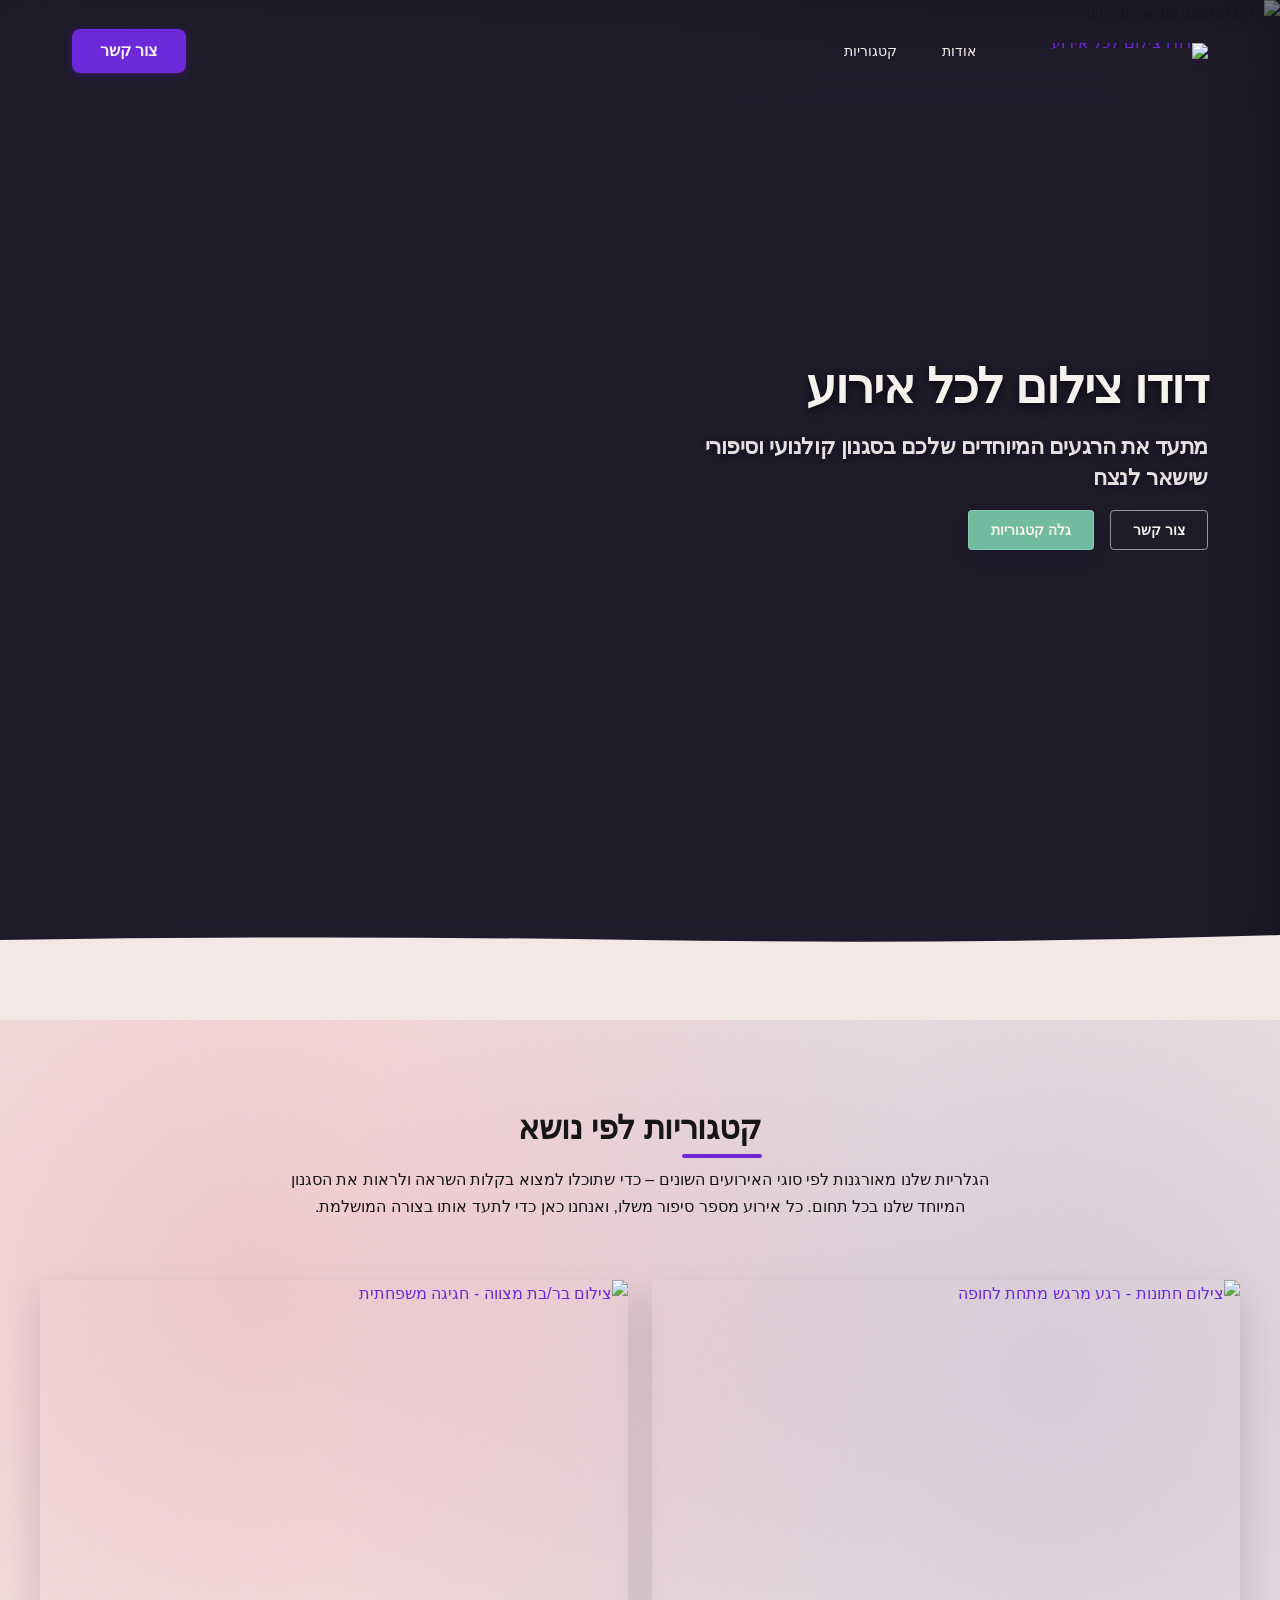
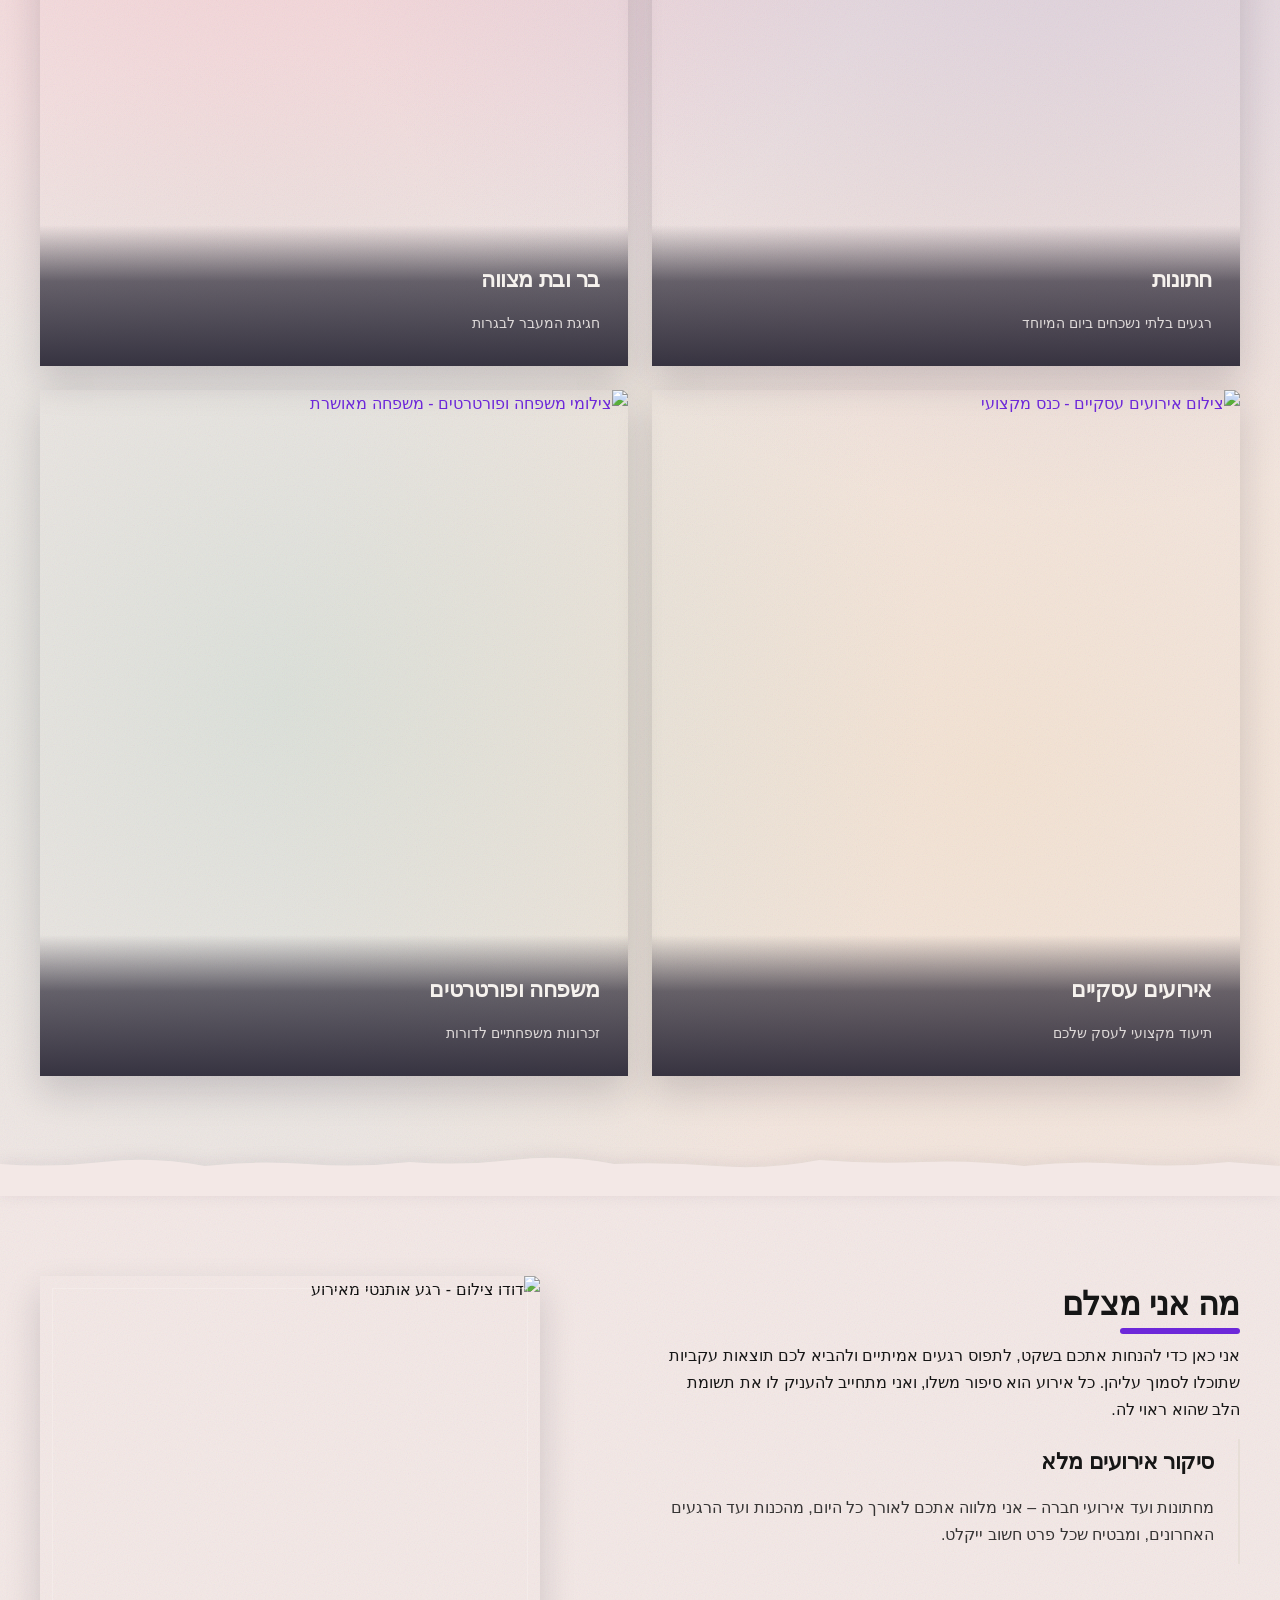
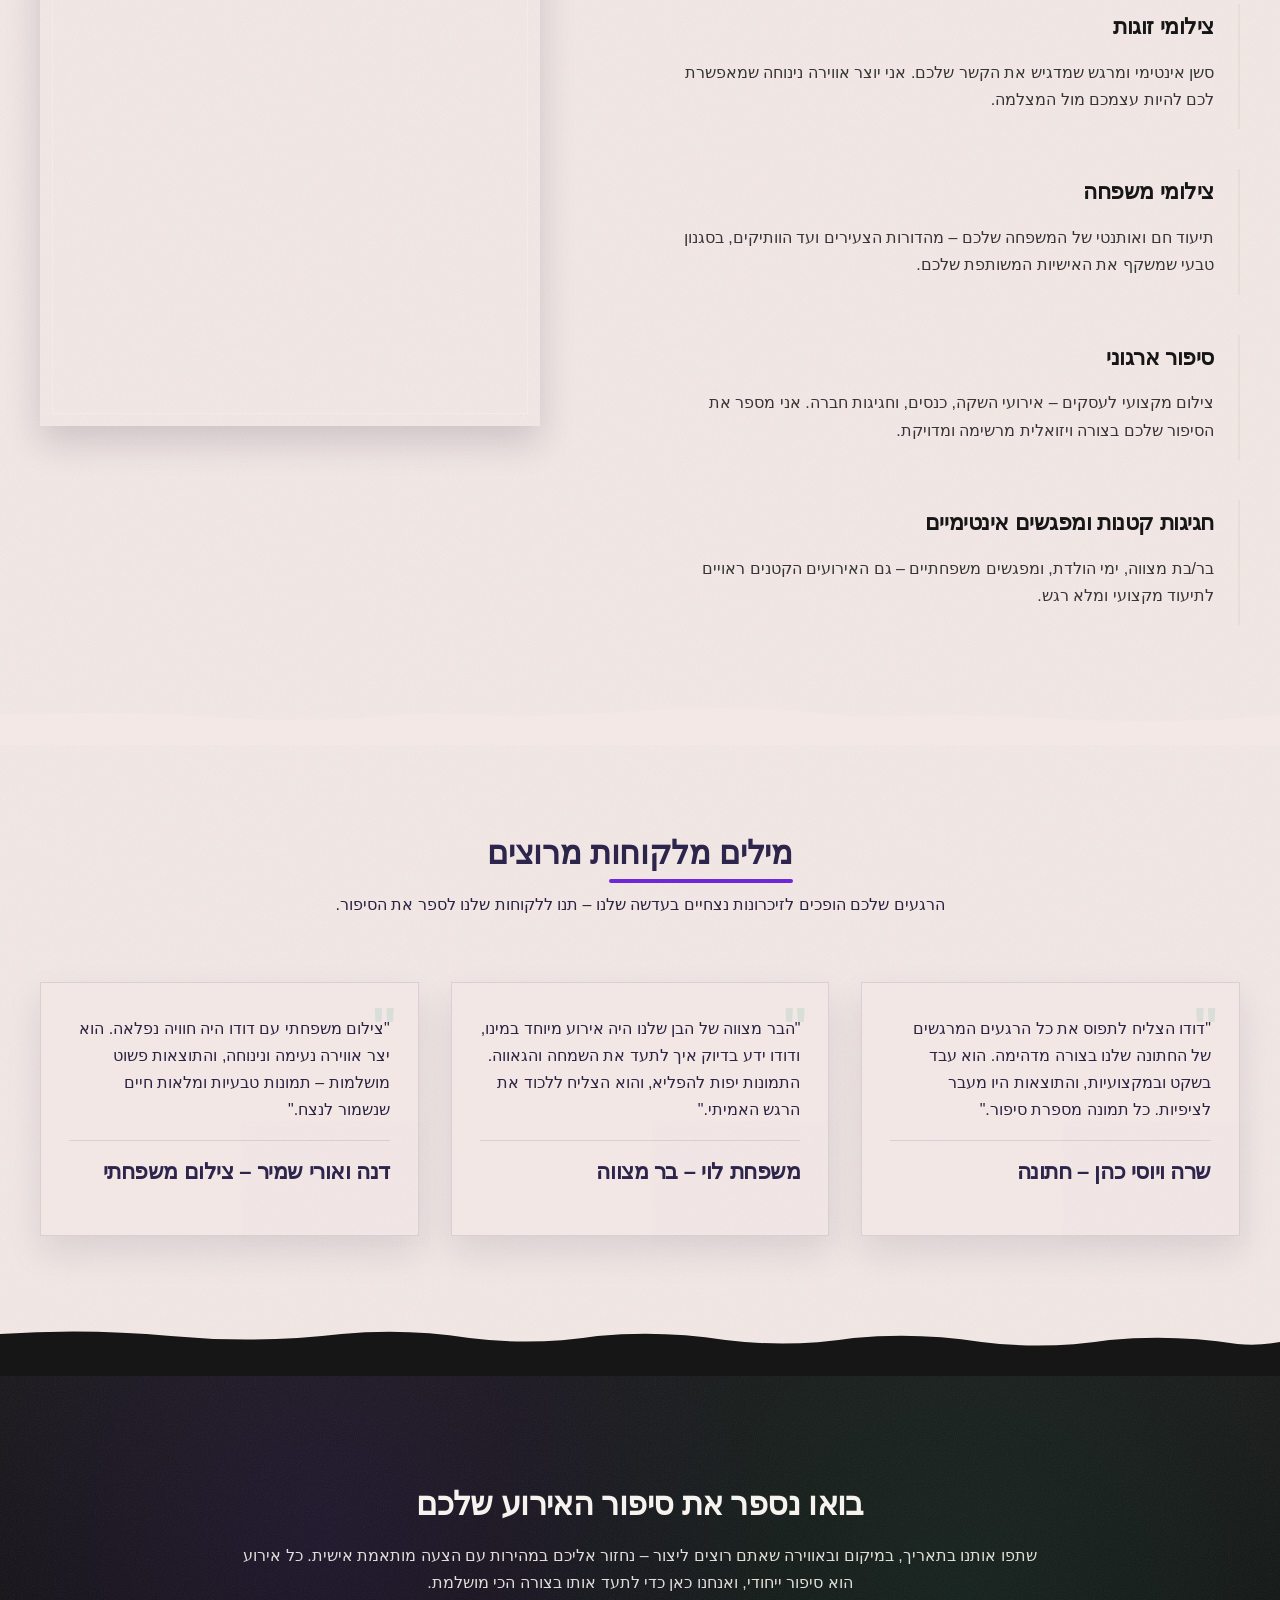
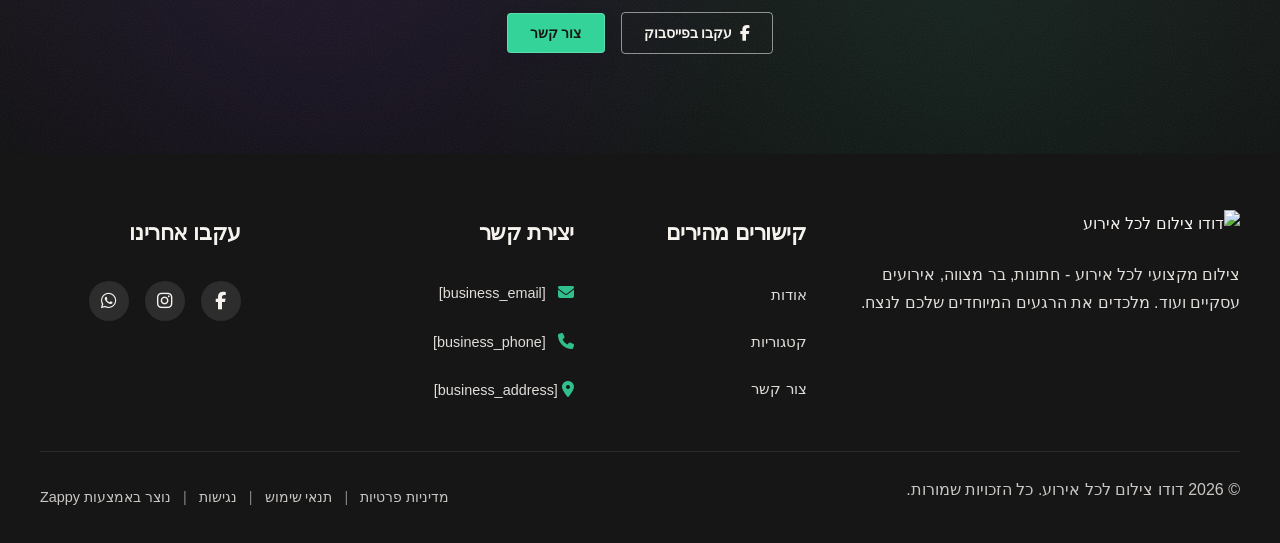
==== public/index.html @ 92f34885 "Background sync: Progressive GitHub Sync" ====
<!doctype html><html dir="rtl" lang="he"><head><meta charset="UTF-8"><meta content="width=device-width,initial-scale=1" name="viewport"><meta content="index, follow" name="robots"><title>צלם מגנטים בצפון מתמחה באירועים — דודו צילום לכל אירוע</title><meta content="מחפשים צלם מגנטים בצפון? דודו צילום מציע שירותי צילום מקצועיים לכל אירוע - בר מצווה, חתונות ואירועים משפחתיים. תיעוד מושלם ברגעים הכי חשובים!" name="description"><meta content="צלם מגנטים בצפון, צילום אירועים בקריות, צלם מקצועי, צילום אירועים משפחתיים, צלם לאירועים" name="keywords"><link href="/assets/favicon.ico" rel="icon" type="image/x-icon"><link href="/assets/favicon-16x16.png" rel="icon" type="image/png" sizes="16x16"><link href="/assets/favicon-32x32.png" rel="icon" type="image/png" sizes="32x32"><link href="/assets/favicon-48x48.png" rel="icon" type="image/png" sizes="48x48"><link href="/assets/favicon-192x192.png" rel="icon" type="image/png" sizes="192x192"><link href="/assets/favicon-512x512.png" rel="icon" type="image/png" sizes="512x512"><link href="/assets/apple-touch-icon.png" rel="apple-touch-icon"><script>!function(){"use strict";var t="ed6754fd-876b-4562-9c7c-3b0c3ff03c7f",e="https://api.zappy5.com/api/analytics/track",a=18e5,n=2592e6,o=!0,i=!0,r=!0;var s=function(){var e="zappy_visitor_"+t,a=null;try{if(a=localStorage.getItem(e)){var o=JSON.parse(a),i=Date.now();if(i-o.created<n)return o.lastSeen=i,localStorage.setItem(e,JSON.stringify(o)),o.id}}catch(t){console.warn("Zappy Analytics: LocalStorage not available")}var r="zv_"+Date.now()+"_"+Math.random().toString(36).substr(2,9);try{localStorage.setItem(e,JSON.stringify({id:r,created:Date.now(),lastSeen:Date.now()}))}catch(t){}return r}(),c=function(){var e="zappy_session_"+t,n=null;try{if(n=sessionStorage.getItem(e)){var o=JSON.parse(n),i=Date.now();if(i-o.timestamp<a)return o.timestamp=i,sessionStorage.setItem(e,JSON.stringify(o)),o.id}}catch(t){console.warn("Zappy Analytics: SessionStorage not available")}var r="zs_"+Date.now()+"_"+Math.random().toString(36).substr(2,9);try{sessionStorage.setItem(e,JSON.stringify({id:r,timestamp:Date.now()}))}catch(t){}return r}();function l(a,n){n=n||{};var o={website_id:t,event_type:a,page_path:window.location.pathname,referrer:document.referrer||"direct",visitor_id:s,session_id:c,metadata:n};if(navigator.sendBeacon){var i=new Blob([JSON.stringify(o)],{type:"application/json"});navigator.sendBeacon(e,i)}else fetch(e,{method:"POST",headers:{"Content-Type":"application/json"},body:JSON.stringify(o),keepalive:!0}).catch(function(t){console.warn("Zappy Analytics: Failed to track event",t)})}o&&l("pageview",{title:document.title,url:window.location.href}),i&&document.addEventListener("click",function(t){var e=t.target;if("BUTTON"===e.tagName||e.closest("button")){var a="BUTTON"===e.tagName?e:e.closest("button");l("click",{element:"button",text:a.textContent.trim().substring(0,100),id:a.id||null,class:a.className||null})}else if("A"===e.tagName||e.closest("a")){var n="A"===e.tagName?e:e.closest("a");l("navigation",{element:"link",text:n.textContent.trim().substring(0,100),href:n.href,external:n.hostname!==window.location.hostname})}},!0),r&&document.addEventListener("submit",function(t){var e=t.target;l("form_submit",{form_id:e.id||null,form_name:e.name||null,form_action:e.action||null,form_method:e.method||"GET"})},!0);var d=Date.now();window.addEventListener("beforeunload",function(){l("page_unload",{time_on_page:Math.floor((Date.now()-d)/1e3),page_path:window.location.pathname})}),window.zappyAnalytics={track:l,getVisitorId:function(){return s},getSessionId:function(){return c}}}()</script><meta content="צלם מגנטים בצפון מתמחה באירועים — דודו צילום לכל אירוע" property="og:title"><meta content="מחפשים צלם מגנטים בצפון? דודו צילום מציע שירותי צילום מקצועיים לכל אירוע - בר מצווה, חתונות ואירועים משפחתיים. תיעוד מושלם ברגעים הכי חשובים!" property="og:description"><meta content="website" property="og:type"><meta content="he_IL" property="og:locale"><meta content="summary_large_image" name="twitter:card"><meta content="צלם מגנטים בצפון מתמחה באירועים — דודו צילום לכל אירוע" name="twitter:title"><meta content="מחפשים צלם מגנטים בצפון? דודו צילום מציע שירותי צילום מקצועיים לכל אירוע - בר מצווה, חתונות ואירועים משפחתיים. תיעוד מושלם ברגעים הכי חשובים!" name="twitter:description"><link href="https://cdnjs.cloudflare.com/ajax/libs/font-awesome/6.4.0/css/all.min.css" rel="stylesheet"><link href="/assets/favicon.ico" rel="icon" type="image/x-icon"><link href="/assets/favicon-16x16.png" rel="icon" type="image/png" sizes="16x16"><link href="/assets/favicon-32x32.png" rel="icon" type="image/png" sizes="32x32"><link href="/assets/favicon-48x48.png" rel="icon" type="image/png" sizes="48x48"><link href="/assets/favicon-192x192.png" rel="icon" type="image/png" sizes="192x192"><link href="/assets/favicon-512x512.png" rel="icon" type="image/png" sizes="512x512"><link href="/assets/apple-touch-icon.png" rel="apple-touch-icon"><link href="https://cdn.jsdelivr.net/npm/vanilla-cookieconsent@3/dist/cookieconsent.css" rel="stylesheet"><script src="https://cdn.jsdelivr.net/npm/vanilla-cookieconsent@3/dist/cookieconsent.umd.js"></script><script src="https://cdn.jsdelivr.net/gh/mickidum/acc_toolbar/acctoolbar/acctoolbar.min.js"></script><link href="/styles.css" rel="stylesheet"><style id="zappy-dropdown-submenu-styles">#navMenu li:has(.sub-menu),.nav-menu li:has(.sub-menu),.navbar li:has(.sub-menu),nav li:has(.sub-menu){position:relative}#navMenu .sub-menu,.nav-menu .sub-menu,.navbar .sub-menu,nav .sub-menu{display:block!important;position:absolute!important;top:100%;left:0;min-width:220px;background:#fff;border-radius:8px;box-shadow:0 8px 25px rgba(0,0,0,.15);padding:8px 0;opacity:0;visibility:hidden;transform:translateY(10px);transition:all .3s ease;z-index:1000;list-style:none;pointer-events:none}#navMenu li:hover>.sub-menu,.nav-menu li:hover>.sub-menu,.navbar li:hover>.sub-menu,nav li:hover>.sub-menu{opacity:1!important;visibility:visible!important;transform:translateY(0)!important;pointer-events:auto!important}.sub-menu li{list-style:none;margin:0;padding:0}.sub-menu a{display:block!important;padding:10px 16px!important;color:#333!important;font-weight:500;text-decoration:none;white-space:nowrap;transition:background-color .2s}.sub-menu a:hover{background-color:#f5f5f5}[dir=rtl] .nav-menu .sub-menu,[dir=rtl] .navbar .sub-menu,[dir=rtl] nav .sub-menu,html[lang=ar] .nav-menu .sub-menu,html[lang=ar] .navbar .sub-menu,html[lang=ar] nav .sub-menu,html[lang=he] .nav-menu .sub-menu,html[lang=he] .navbar .sub-menu,html[lang=he] nav .sub-menu{left:auto!important;right:0!important}.sub-menu:empty,.sub-menu:not(:has(li)),.sub-menu:not(:has(li:not(.zappy-hidden-menu-item))){display:none!important;opacity:0!important;visibility:hidden!important;pointer-events:none!important}li:has(.menu-group-title):hover>.sub-menu{opacity:1!important;visibility:visible!important;transform:translateY(0)!important;pointer-events:auto!important}#navMenu>li>.menu-group-title,.nav-menu>li>.menu-group-title{display:inline-block;padding:.5rem 1rem;cursor:default;user-select:none}@media (max-width:768px){#navMenu .sub-menu,.nav-menu .sub-menu,.navbar .sub-menu,nav .sub-menu{position:static!important;transform:none!important;box-shadow:none!important;background:0 0!important;max-height:0;overflow:hidden;opacity:0;visibility:hidden;transition:max-height .3s ease,opacity .3s ease;padding:0!important;border-radius:0!important}.sub-menu.mobile-expanded{max-height:500px!important;opacity:1!important;visibility:visible!important;padding:8px 0 8px 16px!important}[dir=rtl] .sub-menu.mobile-expanded,html[lang=he] .sub-menu.mobile-expanded{padding:8px 16px 8px 0!important}#navMenu li:hover>.sub-menu,.nav-menu li:hover>.sub-menu,.navbar li:hover>.sub-menu,nav li:hover>.sub-menu{opacity:0;visibility:hidden;pointer-events:none}#navMenu li>.sub-menu.mobile-expanded,.nav-menu li>.sub-menu.mobile-expanded,.navbar li>.sub-menu.mobile-expanded,nav li>.sub-menu.mobile-expanded{opacity:1!important;visibility:visible!important;pointer-events:auto!important}#navMenu li:has(.sub-menu),.nav-menu li:has(.sub-menu),.navbar li:has(.sub-menu),nav li:has(.sub-menu){display:flex!important;flex-wrap:wrap!important;align-items:center!important;position:relative!important;min-height:44px!important}#navMenu li:has(.sub-menu)>a,.nav-menu li:has(.sub-menu)>a,.navbar li:has(.sub-menu)>a,nav li:has(.sub-menu)>a{flex:1!important;min-width:0!important}#navMenu li:has(.sub-menu)>.menu-group-title,.nav-menu li:has(.sub-menu)>.menu-group-title,.navbar li:has(.sub-menu)>.menu-group-title,nav li:has(.sub-menu)>.menu-group-title{flex:1!important;min-width:0!important;padding:0!important;line-height:inherit!important}#navMenu li:has(.sub-menu)>.sub-menu,.nav-menu li:has(.sub-menu)>.sub-menu,.navbar li:has(.sub-menu)>.sub-menu,nav li:has(.sub-menu)>.sub-menu{flex-basis:100%!important;width:100%!important}#navMenu li:has(.sub-menu)>a [class*=arrow],#navMenu li:has(.sub-menu)>a [class*=chevron],.nav-menu li:has(.sub-menu)>a .fa-angle-down,.nav-menu li:has(.sub-menu)>a .fa-chevron-down,.nav-menu li:has(.sub-menu)>a [class*=arrow],.nav-menu li:has(.sub-menu)>a [class*=chevron],nav li:has(.sub-menu)>a [class*=arrow],nav li:has(.sub-menu)>a [class*=chevron]{display:none!important;visibility:hidden!important}.mobile-submenu-toggle{display:flex!important;align-items:center!important;justify-content:center!important;width:44px!important;height:auto!important;background:0 0!important;border:none!important;cursor:pointer!important;color:var(--text-light)!important;position:static!important;flex-shrink:0!important;align-self:stretch!important;z-index:2!important;padding:0!important;margin:0!important}.mobile-submenu-toggle::after{content:''!important;width:0!important;height:0!important;border-left:6px solid transparent!important;border-right:6px solid transparent!important;border-top:7px solid currentColor!important;transition:transform .3s ease!important}.mobile-submenu-toggle.expanded::after{transform:rotate(180deg)!important}.sub-menu a{padding:10px 0!important;display:block!important;color:var(--text-light)!important}.navbar .sub-menu li a,.zappy-products-dropdown .sub-menu a,nav.navbar .sub-menu li a{color:var(--text-light)!important}}@media (min-width:769px){.mobile-submenu-toggle{display:none!important}}</style><style id="zappy-widget-visibility">#mic-access-tool-box,#mic-access-tool-general-button,#mic-init-access-tool #mic-access-tool-box,#mic-init-access-tool #mic-access-tool-general-button,#mic-init-access-tool .mic-access-tool-general-button,._access-icon,._access-menu,.mic-access-tool-box,.mic-access-tool-general-button,div[id*=mic-access-tool-box]{display:none!important;visibility:hidden!important;opacity:0!important;pointer-events:none!important}</style></head><body><nav class="navbar" dir="rtl"><button aria-label="Menu" class="mobile-toggle" id="mobileToggle"><svg viewbox="0 0 24 24" fill="none" height="24" width="24" class="hamburger-icon"><path d="M3 12h18M3 6h18M3 18h18" stroke="currentColor" stroke-linecap="round" stroke-width="2"></path></svg><svg viewbox="0 0 24 24" fill="none" height="24" width="24" class="close-icon" style="display:none"><path d="M18 6L6 18M6 6l12 12" stroke="currentColor" stroke-linecap="round" stroke-width="2"></path></svg></button><button aria-label="Call" class="phone-header-btn"><svg viewbox="0 0 24 24" fill="currentColor" height="20" width="20"><path d="M22 16.92v3a2 2 0 0 1-2.18 2 19.79 19.79 0 0 1-8.63-3.07 19.5 19.5 0 0 1-6-6 19.79 19.79 0 0 1-3.07-8.67A2 2 0 0 1 4.11 2h3a2 2 0 0 1 2 1.72 12.84 12.84 0 0 0 .7 2.81 2 2 0 0 1-.45 2.11L8.09 9.91a16 16 0 0 0 6 6l1.27-1.27a2 2 0 0 1 2.11-.45 12.84 12.84 0 0 0 2.81.7A2 2 0 0 1 22 16.92z"></path></svg></button><div class="nav-container"><div class="nav-brand"><a href="/" class="logo-link"><img alt="דודו צילום לכל אירוע" src="/assets/logo.webp" class="logo"></a></div><ul class="nav-menu" id="navMenu"><li><a href="/about">אודות</a></li><li><a href="/categories">קטגוריות</a></li></ul><div class="nav-cta-container"><a href="/contact" class="nav-cta-btn">צור קשר</a></div></div></nav><main><section class="index-hero-section" data-layout-spec="בית-hero" data-hero-type="fullscreen-scrim"><img alt="רקע קולנועי של אירוע מיוחד" src="/assets/site-index-hero-bg-1.webp" data-context="צלם מקצועי מצלם אירוע מרגש - תמונת רקע קולנועית עם תאורה דרמטית, מצלמה ברקע מטושטש, אווירה חמה ואינטימית, סגנון עיתונאי אומנותי, צבעים עשירים עם גוונים של סגול, ירוק וורוד, רקע מטושטש עם bokeh טבעי" data-placeholder="index-hero-bg-1" height="1080" width="1920" class="index-hero-section__bg-image" data-hero-bg="true" data-preserve-bg="0"><div class="index-hero-section__film-grain" aria-hidden="true"></div><div class="index-hero-section__vignette-frame" aria-hidden="true"></div><div class="index-hero-section__scrim-overlay" aria-hidden="true"></div><div class="index-hero-section__content-wrapper"><div class="index-hero-section__content-inner"><h1 class="index-hero-section__title">דודו צילום לכל אירוע</h1><h3 class="index-hero-section__subtitle">מתעד את הרגעים המיוחדים שלכם בסגנון קולנועי וסיפורי שישאר לנצח</h3><div class="index-hero-section__cta-row"><a href="/categories" class="index-hero-section__btn index-hero-section__btn--primary">גלה קטגוריות</a><a href="/contact" class="index-hero-section__btn index-hero-section__btn--secondary">צור קשר</a></div></div></div><div class="index-hero-section-divider-wrapper"><svg viewbox="0 0 1200 120" aria-hidden="true" data-no-icon-edit="true" preserveaspectratio="none" xmlns="http://www.w3.org/2000/svg"><defs><linearGradient id="index-hero-cinematic-fade" x1="0%" x2="100%" y1="0%" y2="100%"><stop offset="0%" style="stop-color:var(--bg-dark)"></stop><stop offset="60%" style="stop-color:var(--bg-light);stop-opacity:0.35"></stop><stop offset="100%" style="stop-color:var(--bg-light);stop-opacity:1"></stop></linearGradient></defs><path d="M0,120 L0,40 Q300,35 600,40 T1200,35 L1200,120 Z" fill="#F3E8E6"></path></svg></div></section><section class="index-collections-section" data-layout-spec="בית-collections"><div class="index-collections-container"><div class="index-collections-intro"><h2>קטגוריות לפי נושא</h2><p>הגלריות שלנו מאורגנות לפי סוגי האירועים השונים – כדי שתוכלו למצוא בקלות השראה ולראות את הסגנון המיוחד שלנו בכל תחום. כל אירוע מספר סיפור משלו, ואנחנו כאן כדי לתעד אותו בצורה המושלמת.</p></div><div class="index-collections-grid"><a href="/categories#weddings" class="index-collections-tile"><img alt="צילום חתונות - רגע מרגש מתחת לחופה" src="/assets/site-index-collections-image-1.webp" data-context="Elegant Jewish wedding ceremony under chuppah with romantic lighting, capturing emotional moment between bride and groom, professional photography style for Israeli wedding photographer portfolio" data-placeholder="index-collections-image-1" height="700" width="600"><div class="index-collections-overlay"><h3>חתונות</h3><span class="index-collections-subtitle">רגעים בלתי נשכחים ביום המיוחד</span></div></a><a href="/categories#bnei-mitzvah" class="index-collections-tile"><img alt="צילום בר/בת מצווה - חגיגה משפחתית" src="/assets/site-index-collections-image-2.webp" data-context="Joyful Bar Mitzvah or Bat Mitzvah celebration in Israel, young teen celebrating with family, festive atmosphere with decorations, professional event photography" data-placeholder="index-collections-image-2" height="700" width="600"><div class="index-collections-overlay"><h3>בר ובת מצווה</h3><span class="index-collections-subtitle">חגיגת המעבר לבגרות</span></div></a><a href="/categories#corporate" class="index-collections-tile"><img alt="צילום אירועים עסקיים - כנס מקצועי" src="/assets/site-index-collections-image-3.webp" data-context="Professional corporate event photography in Israel, business conference or company celebration, modern office setting with professional attendees, high-quality event documentation" data-placeholder="index-collections-image-3" height="700" width="600"><div class="index-collections-overlay"><h3>אירועים עסקיים</h3><span class="index-collections-subtitle">תיעוד מקצועי לעסק שלכם</span></div></a><a href="/categories#family" class="index-collections-tile"><img alt="צילומי משפחה ופורטרטים - משפחה מאושרת" src="/assets/site-index-collections-image-4.webp" data-context="Warm family portrait photography in natural outdoor setting in Israel, multi-generational family smiling together, candid and authentic moments, professional family photographer style" data-placeholder="index-collections-image-4" height="700" width="600"><div class="index-collections-overlay"><h3>משפחה ופורטרטים</h3><span class="index-collections-subtitle">זכרונות משפחתיים לדורות</span></div></a></div></div><div class="index-collections-divider-wrapper"><svg viewbox="0 0 1200 60" aria-hidden="true" data-no-icon-edit="true" preserveaspectratio="none" xmlns="http://www.w3.org/2000/svg"><path d="M0,60 L0,28 Q48,32 96,26 T192,30 Q240,24 288,28 T384,26 Q432,30 480,24 T576,28 Q624,26 672,30 T768,24 Q816,28 864,26 T960,30 Q1008,24 1056,28 T1152,26 L1200,30 L1200,60 Z" fill="#F3E8E6"></path></svg></div></section><section class="index-services-section" data-layout-spec="בית-services"><div class="index-services-container"><div class="index-services-content"><h2 class="index-services-title">מה אני מצלם</h2><p class="index-services-intro">אני כאן כדי להנחות אתכם בשקט, לתפוס רגעים אמיתיים ולהביא לכם תוצאות עקביות שתוכלו לסמוך עליהן. כל אירוע הוא סיפור משלו, ואני מתחייב להעניק לו את תשומת הלב שהוא ראוי לה.</p><div class="index-services-list"><div class="index-services-item"><h3 class="index-services-item-title">סיקור אירועים מלא</h3><p class="index-services-item-text">מחתונות ועד אירועי חברה – אני מלווה אתכם לאורך כל היום, מהכנות ועד הרגעים האחרונים, ומבטיח שכל פרט חשוב ייקלט.</p></div><div class="index-services-item"><h3 class="index-services-item-title">צילומי זוגות</h3><p class="index-services-item-text">סשן אינטימי ומרגש שמדגיש את הקשר שלכם. אני יוצר אווירה נינוחה שמאפשרת לכם להיות עצמכם מול המצלמה.</p></div><div class="index-services-item"><h3 class="index-services-item-title">צילומי משפחה</h3><p class="index-services-item-text">תיעוד חם ואותנטי של המשפחה שלכם – מהדורות הצעירים ועד הוותיקים, בסגנון טבעי שמשקף את האישיות המשותפת שלכם.</p></div><div class="index-services-item"><h3 class="index-services-item-title">סיפור ארגוני</h3><p class="index-services-item-text">צילום מקצועי לעסקים – אירועי השקה, כנסים, וחגיגות חברה. אני מספר את הסיפור שלכם בצורה ויזואלית מרשימה ומדויקת.</p></div><div class="index-services-item"><h3 class="index-services-item-title">חגיגות קטנות ומפגשים אינטימיים</h3><p class="index-services-item-text">בר/בת מצווה, ימי הולדת, ומפגשים משפחתיים – גם האירועים הקטנים ראויים לתיעוד מקצועי ומלא רגש.</p></div></div></div><div class="index-services-image-column"><div class="index-services-image-wrapper"><img alt="דודו צילום - רגע אותנטי מאירוע" src="/assets/site-index-services-image-1.webp" data-context="Professional photographer Dudu capturing an authentic moment at an intimate event - warm natural lighting, soft focus background, emotional candid shot showing photographer's artistic eye and calm presence, film photography aesthetic with subtle grain, editorial style for photography business showcasing event coverage expertise" data-placeholder="index-services-image-1" height="750" width="500"></div></div></div><div class="index-services-divider-wrapper"><svg viewbox="0 0 1200 60" aria-hidden="true" data-no-icon-edit="true" preserveaspectratio="none" xmlns="http://www.w3.org/2000/svg"><path d="M0,60 L0,30 Q100,25 200,32 T400,28 Q500,34 600,26 T800,32 Q900,28 1000,34 T1200,30 L1200,60 Z" fill="#F3E8E6"></path></svg></div></section><section class="index-testimonials-section" data-layout-spec="בית-testimonials"><div class="index-testimonials-container"><div class="index-testimonials-intro"><h2>מילים מלקוחות מרוצים</h2><p>הרגעים שלכם הופכים לזיכרונות נצחיים בעדשה שלנו – תנו ללקוחות שלנו לספר את הסיפור.</p></div><div class="index-testimonials-grid"><div class="index-testimonials-card"><div class="index-testimonials-backplate"></div><div class="index-testimonials-card-content"><p class="index-testimonials-quote">"דודו הצליח לתפוס את כל הרגעים המרגשים של החתונה שלנו בצורה מדהימה. הוא עבד בשקט ובמקצועיות, והתוצאות היו מעבר לציפיות. כל תמונה מספרת סיפור."</p><h3 class="index-testimonials-author">שרה ויוסי כהן – חתונה</h3></div></div><div class="index-testimonials-card"><div class="index-testimonials-backplate"></div><div class="index-testimonials-card-content"><p class="index-testimonials-quote">"הבר מצווה של הבן שלנו היה אירוע מיוחד במינו, ודודו ידע בדיוק איך לתעד את השמחה והגאווה. התמונות יפות להפליא, והוא הצליח ללכוד את הרגש האמיתי."</p><h3 class="index-testimonials-author">משפחת לוי – בר מצווה</h3></div></div><div class="index-testimonials-card"><div class="index-testimonials-backplate"></div><div class="index-testimonials-card-content"><p class="index-testimonials-quote">"צילום משפחתי עם דודו היה חוויה נפלאה. הוא יצר אווירה נעימה ונינוחה, והתוצאות פשוט מושלמות – תמונות טבעיות ומלאות חיים שנשמור לנצח."</p><h3 class="index-testimonials-author">דנה ואורי שמיר – צילום משפחתי</h3></div></div></div></div><div class="index-testimonials-divider-wrapper"><svg viewbox="0 0 1200 90" aria-hidden="true" data-no-icon-edit="true" preserveaspectratio="none" xmlns="http://www.w3.org/2000/svg"><path d="M0,90 L0,48 Q80,42 160,50 Q240,58 320,48 Q380,42 440,52 Q500,60 560,50 Q620,44 680,54 Q740,62 800,52 Q860,46 920,56 Q980,64 1040,54 Q1100,48 1160,58 Q1180,60 1200,56 L1200,90 Z" fill="#161616"></path></svg></div></section><section class="index-cta-section" data-layout-spec="בית-cta"><div class="index-cta-container"><div class="index-cta-content"><h2 class="index-cta-title">בואו נספר את סיפור האירוע שלכם</h2><p class="index-cta-text">שתפו אותנו בתאריך, במיקום ובאווירה שאתם רוצים ליצור – נחזור אליכם במהירות עם הצעה מותאמת אישית. כל אירוע הוא סיפור ייחודי, ואנחנו כאן כדי לתעד אותו בצורה הכי מושלמת.</p><div class="index-cta-buttons"><a href="/contact" class="index-cta-btn index-cta-btn-primary">צור קשר</a><a href="https://facebook.com/[facebook_handle]" class="index-cta-btn index-cta-btn-secondary" target="_blank" rel="noopener noreferrer"><i class="fab fa-facebook-f" aria-hidden="true" data-element-type="icon" data-icon-type="fontawesome"></i><span>עקבו בפייסבוק</span></a></div></div></div></section></main><footer class="site-footer"><div class="footer-container"><div class="footer-top"><div class="footer-column company-info"><img alt="דודו צילום לכל אירוע" src="/assets/logo.webp" class="logo"><p class="company-description">צילום מקצועי לכל אירוע - חתונות, בר מצווה, אירועים עסקיים ועוד. מלכדים את הרגעים המיוחדים שלכם לנצח.</p></div><div class="footer-column quick-links"><h3 class="footer-heading">קישורים מהירים</h3><ul class="footer-links"><li><a href="/about">אודות</a></li><li><a href="/categories">קטגוריות</a></li><li><a href="/contact">צור קשר</a></li></ul></div><div class="footer-column contact-info"><h3 class="footer-heading">יצירת קשר</h3><ul class="contact-list"><li><i class="fas fa-envelope"></i><a href="mailto:[business_email]">[business_email]</a></li><li><i class="fas fa-phone"></i><a href="tel:[business_phone]">[business_phone]</a></li><li><a href="/"><i class="fas fa-map-marker-alt"></i><span>[business_address]</span></a></li></ul></div><div class="footer-column social-media"><h3 class="footer-heading">עקבו אחרינו</h3><div class="social-links"><a href="[facebook_handle]" aria-label="Facebook"><i class="fab fa-facebook-f"></i></a><a href="[instagram_handle]" aria-label="Instagram"><i class="fab fa-instagram"></i></a><a href="[whatsapp_handle]" aria-label="WhatsApp"><i class="fab fa-whatsapp"></i></a></div></div></div><div class="footer-bottom"><div class="copyright"><p>© 2026 דודו צילום לכל אירוע. כל הזכויות שמורות.</p></div><div class="footer-legal"><a href="/privacy">מדיניות פרטיות</a><span class="separator">|</span><a href="/terms">תנאי שימוש</a><span class="separator">|</span><a href="/accessibility">נגישות</a><span class="separator">|</span><a href="https://zappy5.com" class="zappy-attribution" target="_blank">נוצר באמצעות Zappy</a></div></div></div></footer><a href="https://wa.me/[whatsapp_handle]" class="whatsapp-float" aria-label="WhatsApp"><i class="fab fa-whatsapp"></i></a><div data-integration="accessibility:toolbar"></div><script src="/script.js"></script><script id="zappy-mobile-submenu-script">!function(){function e(){if(window.innerWidth>768)return document.querySelectorAll(".mobile-submenu-toggle").forEach(function(e){e.remove()}),void document.querySelectorAll(".sub-menu.mobile-expanded").forEach(function(e){e.classList.remove("mobile-expanded")});document.querySelectorAll(".nav-menu li:has(.sub-menu), nav li:has(.sub-menu), .navbar li:has(.sub-menu), #navMenu li:has(.sub-menu)").forEach(function(e){if(!e.querySelector(".mobile-submenu-toggle")){var t=e.querySelector(".sub-menu"),n=e.querySelector(":scope > a");if(t&&n){var o=document.createElement("button");o.className="mobile-submenu-toggle",o.setAttribute("aria-label","Toggle submenu"),o.setAttribute("type","button"),n.insertAdjacentElement("afterend",o),o.addEventListener("click",function(e){e.preventDefault(),e.stopPropagation(),document.querySelectorAll(".sub-menu.mobile-expanded").forEach(function(e){if(e!==t){e.classList.remove("mobile-expanded");var n=e.parentElement.querySelector(".mobile-submenu-toggle");n&&n.classList.remove("expanded")}}),t.classList.toggle("mobile-expanded"),o.classList.toggle("expanded")})}}})}var t;"loading"===document.readyState?document.addEventListener("DOMContentLoaded",e):e(),window.addEventListener("resize",function(){clearTimeout(t),t=setTimeout(e,250)});var n=new MutationObserver(function(t){t.forEach(function(t){if("attributes"===t.type){var n=t.target;n.classList&&(n.classList.contains("active")||n.classList.contains("open"))&&setTimeout(e,100)}})});setTimeout(function(){document.querySelectorAll(".mobile-menu, .nav-menu, #navMenu, nav").forEach(function(e){n.observe(e,{attributes:!0,attributeFilter:["class","style"]})})},500)}()</script><script id="zappy-navbar-scroll-effect">!function(){var e=document.querySelector("nav.navbar,.navbar:not(.zappy-catalog-menu)"),t=document.querySelector(".zappy-catalog-menu");if(e){var r="rgba(22,22,22,0.85)";e.style.transition="background 0.3s ease,backdrop-filter 0.3s ease,-webkit-backdrop-filter 0.3s ease,box-shadow 0.3s ease",t&&(t.style.transition="background 0.3s ease,backdrop-filter 0.3s ease,-webkit-backdrop-filter 0.3s ease"),window.addEventListener("scroll",a,{passive:!0}),a()}function a(){(window.scrollY||window.pageYOffset)>60?(e.style.background=r,e.style.backdropFilter="blur(12px)",e.style.webkitBackdropFilter="blur(12px)",e.style.boxShadow="0 2px 16px rgba(0,0,0,0.12)",t&&(t.style.background=r,t.style.backdropFilter="blur(12px)",t.style.webkitBackdropFilter="blur(12px)")):(e.style.background="transparent",e.style.backdropFilter="none",e.style.webkitBackdropFilter="none",e.style.boxShadow="none",t&&(t.style.background="transparent",t.style.backdropFilter="none",t.style.webkitBackdropFilter="none"))}}()</script></body></html>
---- styles.css ----
/* Self-hosted fonts (Inter + Rubik for multi-language support) */

/* Inter font (English / LTR languages) */
@font-face {
  font-family: 'Inter';
  font-style: normal;
  font-weight: 400;
  font-display: swap;
  src: url('assets/fonts/Inter-Regular.woff2') format('woff2');
}

@font-face {
  font-family: 'Inter';
  font-style: normal;
  font-weight: 500;
  font-display: swap;
  src: url('assets/fonts/Inter-Medium.woff2') format('woff2');
}

@font-face {
  font-family: 'Inter';
  font-style: normal;
  font-weight: 600;
  font-display: swap;
  src: url('assets/fonts/Inter-SemiBold.woff2') format('woff2');
}

@font-face {
  font-family: 'Inter';
  font-style: normal;
  font-weight: 700;
  font-display: swap;
  src: url('assets/fonts/Inter-Bold.woff2') format('woff2');
}

/* Rubik font (Hebrew / RTL languages) */
@font-face {
  font-family: 'Rubik';
  font-style: normal;
  font-weight: 400;
  font-display: swap;
  src: url('assets/fonts/Rubik-Regular.woff2') format('woff2');
}

@font-face {
  font-family: 'Rubik';
  font-style: normal;
  font-weight: 500;
  font-display: swap;
  src: url('assets/fonts/Rubik-Medium.woff2') format('woff2');
}

@font-face {
  font-family: 'Rubik';
  font-style: normal;
  font-weight: 600;
  font-display: swap;
  src: url('assets/fonts/Rubik-SemiBold.woff2') format('woff2');
}

@font-face {
  font-family: 'Rubik';
  font-style: normal;
  font-weight: 700;
  font-display: swap;
  src: url('assets/fonts/Rubik-Bold.woff2') format('woff2');
}


/* Self-hosted fonts (Inter + Rubik for multi-language support) */

/* Inter font (English / LTR languages) */
@font-face {
  font-family: 'Inter';
  font-style: normal;
  font-weight: 400;
  font-display: swap;
  src: url('assets/fonts/Inter-Regular.woff2') format('woff2');
}

@font-face {
  font-family: 'Inter';
  font-style: normal;
  font-weight: 500;
  font-display: swap;
  src: url('assets/fonts/Inter-Medium.woff2') format('woff2');
}

@font-face {
  font-family: 'Inter';
  font-style: normal;
  font-weight: 600;
  font-display: swap;
  src: url('assets/fonts/Inter-SemiBold.woff2') format('woff2');
}

@font-face {
  font-family: 'Inter';
  font-style: normal;
  font-weight: 700;
  font-display: swap;
  src: url('assets/fonts/Inter-Bold.woff2') format('woff2');
}

/* Rubik font (Hebrew / RTL languages) */
@font-face {
  font-family: 'Rubik';
  font-style: normal;
  font-weight: 400;
  font-display: swap;
  src: url('assets/fonts/Rubik-Regular.woff2') format('woff2');
}

@font-face {
  font-family: 'Rubik';
  font-style: normal;
  font-weight: 500;
  font-display: swap;
  src: url('assets/fonts/Rubik-Medium.woff2') format('woff2');
}

@font-face {
  font-family: 'Rubik';
  font-style: normal;
  font-weight: 600;
  font-display: swap;
  src: url('assets/fonts/Rubik-SemiBold.woff2') format('woff2');
}

@font-face {
  font-family: 'Rubik';
  font-style: normal;
  font-weight: 700;
  font-display: swap;
  src: url('assets/fonts/Rubik-Bold.woff2') format('woff2');
}
:root {
  --primary: #6D28D9;
  --secondary: #34D399;
  --accent: #F472B6;
  --bg-light: #F6F2EE;
  --bg-dark: #161616;
  --text-dark: #161616;
  --text-light: #F6F2EE;
  --text-muted: #5B5B5B;
  --border-light: #E7DED7;
  --border-dark: #2A2A2A;
  --nav-bg: transparent;
  --nav-text: #F6F2EE;
  --nav-text-hover: #34D399;
  
  --gradient-primary: linear-gradient(180deg, rgba(113,188,161,1) 0%, rgba(92,168,142,1) 100%);
  --gradient-goldShine: linear-gradient(90deg, rgba(242,195,107,0) 0%, rgba(242,195,107,0.85) 50%, rgba(242,195,107,0) 100%);
  --gradient-secondary: linear-gradient(135deg, rgba(45,37,76,1) 0%, rgba(30,27,43,1) 100%);
  --gradient-goldAccent: linear-gradient(135deg, rgba(242,195,107,1) 0%, rgba(232,169,74,1) 100%);
  --gradient-darkSection: linear-gradient(180deg, rgba(30,27,43,1) 0%, rgba(18,16,26,1) 100%);
  --gradient-overlayDark: linear-gradient(90deg, rgba(30,27,43,0.72) 0%, rgba(30,27,43,0.55) 48%, rgba(30,27,43,0.0) 100%);
  --gradient-lightSection: linear-gradient(180deg, rgba(243,232,230,1) 0%, rgba(224,209,213,1) 100%);
  --gradient-overlayLight: linear-gradient(180deg, rgba(243,232,230,0.0) 0%, rgba(243,232,230,0.35) 60%, rgba(243,232,230,0.85) 100%);
}

* {
  margin: 0;
  padding: 0;
  box-sizing: border-box;
}

*::before,
*::after {
  box-sizing: border-box;
}

html {
  font-size: 16px !important;
  direction: rtl;
  -webkit-font-smoothing: antialiased;
  -moz-osx-font-smoothing: grayscale;
}

body {
  font-family: 'Rubik', sans-serif;
  font-size: 16px !important;
  line-height: 1.7 !important;
  color: var(--text-dark);
  background-color: var(--bg-light);
  overflow-x: hidden;
}

h1, h2, h3, h4, h5, h6 {
  font-family: 'Rubik', sans-serif;
  color: var(--text-dark);
  letter-spacing: -0.02em;
}

h1 {
  font-size: 48px !important;
  font-weight: 700 !important;
  line-height: 1.2 !important;
  margin-bottom: 1rem !important;
  margin-top: 0.5rem !important;
}

h2 {
  font-size: 32px !important;
  font-weight: 600 !important;
  line-height: 1.3 !important;
  margin-bottom: 1rem !important;
  margin-top: 0.5rem !important;
}

h3 {
  font-size: 22px !important;
  font-weight: 600 !important;
  line-height: 1.4 !important;
  margin-bottom: 1rem !important;
  margin-top: 0.5rem !important;
}

h4 {
  font-size: 18px !important;
  font-weight: 600 !important;
  line-height: 1.5 !important;
  margin-bottom: 0.75rem !important;
  margin-top: 0.5rem !important;
}

h5 {
  font-size: 16px !important;
  font-weight: 600 !important;
  line-height: 1.5 !important;
  margin-bottom: 0.75rem !important;
  margin-top: 0.5rem !important;
}

h6 {
  font-size: 14px !important;
  font-weight: 600 !important;
  line-height: 1.5 !important;
  margin-bottom: 0.75rem !important;
  margin-top: 0.5rem !important;
}

p {
  font-size: 16px !important;
  font-weight: 400 !important;
  line-height: 1.7 !important;
  margin-bottom: 1rem !important;
}

small,
.small-text {
  font-size: 14px !important;
  font-weight: 400 !important;
  line-height: 1.6 !important;
}

a {
  color: var(--primary);
  text-decoration: none;
  transition: color 0.3s ease;
}

a:hover {
  color: var(--secondary);
}

img {
  max-width: 100%;
  height: auto;
  display: block;
}

ul, ol {
  margin-bottom: 1rem;
  padding-right: 1.5rem;
  padding-left: 0;
}

li {
  margin-bottom: 0.5rem;
}

button {
  font-family: 'Rubik', sans-serif;
  cursor: pointer;
  border: none;
  outline: none;
}

input,
textarea,
select {
  font-family: 'Rubik', sans-serif;
  font-size: 16px;
}

.container {
  width: 100%;
  max-width: 1200px;
  margin: 0 auto;
  padding: 0 20px;
}

.container-fluid {
  width: 100%;
  padding: 0 20px;
}

.btn {
  display: inline-block;
  padding: 12px 32px;
  font-size: 16px;
  font-weight: 500;
  text-align: center;
  text-decoration: none;
  border-radius: 8px;
  transition: all 0.3s ease;
  cursor: pointer;
  border: 2px solid transparent;
}

.btn-primary {
  background-color: var(--primary);
  color: var(--text-light);
  border-color: var(--primary);
}

.btn-primary:hover {
  background-color: transparent;
  color: var(--primary);
  border-color: var(--primary);
}

.btn-secondary {
  background-color: var(--secondary);
  color: var(--text-dark);
  border-color: var(--secondary);
}

.btn-secondary:hover {
  background-color: transparent;
  color: var(--secondary);
  border-color: var(--secondary);
}

.btn-accent {
  background-color: var(--accent);
  color: var(--text-light);
  border-color: var(--accent);
}

.btn-accent:hover {
  background-color: transparent;
  color: var(--accent);
  border-color: var(--accent);
}

.btn-outline {
  background-color: transparent;
  color: var(--primary);
  border-color: var(--primary);
}

.btn-outline:hover {
  background-color: var(--primary);
  color: var(--text-light);
}

.text-center {
  text-align: center;
}

.text-right {
  text-align: right;
}

.text-left {
  text-align: left;
}

.mt-1 { margin-top: 0.5rem; }
.mt-2 { margin-top: 1rem; }
.mt-3 { margin-top: 1.5rem; }
.mt-4 { margin-top: 2rem; }
.mt-5 { margin-top: 3rem; }

.mb-1 { margin-bottom: 0.5rem; }
.mb-2 { margin-bottom: 1rem; }
.mb-3 { margin-bottom: 1.5rem; }
.mb-4 { margin-bottom: 2rem; }
.mb-5 { margin-bottom: 3rem; }

.pt-1 { padding-top: 0.5rem; }
.pt-2 { padding-top: 1rem; }
.pt-3 { padding-top: 1.5rem; }
.pt-4 { padding-top: 2rem; }
.pt-5 { padding-top: 3rem; }

.pb-1 { padding-bottom: 0.5rem; }
.pb-2 { padding-bottom: 1rem; }
.pb-3 { padding-bottom: 1.5rem; }
.pb-4 { padding-bottom: 2rem; }
.pb-5 { padding-bottom: 3rem; }

.section {
  padding: 60px 0;
}

.section-dark {
  background-color: var(--bg-dark);
  color: var(--text-light);
}

.section-dark h1,
.section-dark h2,
.section-dark h3,
.section-dark h4,
.section-dark h5,
.section-dark h6 {
  color: var(--text-light);
}

.whatsapp-float {
  position: fixed;
  bottom: 20px;
  left: 20px;
  width: 60px;
  height: 60px;
  background: #25D366;
  color: white;
  border-radius: 50%;
  display: flex;
  align-items: center;
  justify-content: center;
  font-size: 30px;
  z-index: 999;
  box-shadow: 0 4px 12px rgba(0,0,0,0.15);
  text-decoration: none;
  transition: transform 0.3s, box-shadow 0.3s;
}

.whatsapp-float:hover {
  transform: scale(1.1);
  box-shadow: 0 6px 20px rgba(0,0,0,0.2);
  color: white;
}

@media (max-width: 1024px) {
  h1 {
    font-size: 36px !important;
  }

  h2 {
    font-size: 28px !important;
  }

  h3 {
    font-size: 20px !important;
  }

  p {
    font-size: 15px !important;
  }

  .container {
    padding: 0 16px;
  }

  .section {
    padding: 40px 0;
  }
}

@media (max-width: 768px) {
  h1 {
    font-size: 28px !important;
    margin-bottom: 1rem !important;
    margin-top: 0.5rem !important;
  }

  h2 {
    font-size: 22px !important;
    margin-bottom: 1rem !important;
    margin-top: 0.5rem !important;
  }

  h3 {
    font-size: 18px !important;
    margin-bottom: 1rem !important;
    margin-top: 0.5rem !important;
  }

  p {
    font-size: 14px !important;
  }

  .btn {
    padding: 10px 24px;
    font-size: 14px;
  }

  .container {
    padding: 0 16px;
  }

  .section {
    padding: 30px 0;
  }
}

@media (min-width: 769px) {
  .whatsapp-float {
    display: none !important;
  }
}


/* Navbar Styles */
:root {
  --nav-bg: transparent;
  --nav-text: #F6F2EE;
  --nav-text-hover: #34D399;
  --primary: #6D28D9;
  --secondary: #34D399;
  --accent: #F472B6;
  --bg-light: #F6F2EE;
  --bg-dark: #161616;
  --text-dark: #161616;
  --text-light: #F6F2EE;
  --text-muted: #5B5B5B;
  --border-light: #E7DED7;
  --border-dark: #2A2A2A;
}

.navbar {
  position: fixed;
  top: 0;
  left: 0;
  right: 0;
  width: 100%;
  background: var(--nav-bg);
  z-index: 1000;
  padding: 1rem 2rem;
  transition: background-color 0.3s ease, box-shadow 0.3s ease;
}

.navbar.scrolled {
  background: rgba(22, 22, 22, 0.95);
  box-shadow: 0 2px 10px rgba(0, 0, 0, 0.3);
  backdrop-filter: blur(10px);
}

.nav-container {
  max-width: 1200px;
  margin: 0 auto;
  display: flex;
  align-items: center;
  justify-content: space-between;
  gap: 2rem;
}

.nav-brand {
  flex-shrink: 0;
}

.logo-link {
  display: inline-block;
  line-height: 0;
}

.logo {
  max-height: 40px;
  height: auto;
  width: auto;
  display: block;
}

.nav-menu {
  display: flex;
  list-style: none;
  margin: 0;
  padding: 0;
  gap: 2.5rem;
  flex: 1;
  justify-content: center;
}

.nav-menu li {
  margin: 0;
}

.nav-menu a {
  color: var(--nav-text);
  text-decoration: none;
  font-size: 1rem;
  font-weight: 500;
  transition: color 0.3s ease;
  position: relative;
  padding-bottom: 0.25rem;
}

.nav-menu a::after {
  content: '';
  position: absolute;
  bottom: 0;
  right: 0;
  width: 0;
  height: 2px;
  background: var(--nav-text-hover);
  transition: width 0.3s ease;
}

.nav-menu a:hover {
  color: var(--nav-text-hover);
}

.nav-menu a:hover::after {
  width: 100%;
}

.nav-cta-container {
  margin-left: auto;
  flex-shrink: 0;
}

.nav-cta-btn {
  display: inline-block;
  background: var(--primary);
  color: var(--text-light);
  text-decoration: none;
  padding: 0.75rem 1.75rem;
  border-radius: 8px;
  font-weight: 600;
  font-size: 1rem;
  transition: all 0.3s ease;
  box-shadow: 0 2px 8px rgba(109, 40, 217, 0.3);
}

.nav-cta-btn:hover {
  background: #5B21B6;
  transform: translateY(-2px);
  box-shadow: 0 4px 12px rgba(109, 40, 217, 0.4);
}

.mobile-toggle,
.phone-header-btn {
  display: none;
  background: none;
  border: none;
  color: var(--nav-text);
  cursor: pointer;
  padding: 0.5rem;
  transition: color 0.3s ease;
}

.mobile-toggle:hover,
.phone-header-btn:hover {
  color: var(--nav-text-hover);
}

@media (max-width: 768px) {
  .navbar {
    padding: 1rem;
    background: rgba(22, 22, 22, 0.98);
    backdrop-filter: blur(10px);
  }

  .mobile-toggle,
  .phone-header-btn {
    display: block;
    position: absolute;
    top: 50%;
    transform: translateY(-50%);
    z-index: 1002;
  }

  .mobile-toggle {
    right: 1rem;
  }

  .phone-header-btn {
    left: 1rem;
  }

  .nav-container {
    flex-direction: column;
    align-items: center;
    gap: 1.5rem;
  }

  .nav-brand {
    order: 1;
  }

  .nav-menu {
    position: fixed;
    top: 70px;
    right: -100%;
    width: 280px;
    height: calc(100vh - 70px);
    background: rgba(22, 22, 22, 0.98);
    backdrop-filter: blur(10px);
    flex-direction: column;
    padding: 2rem 1.5rem;
    gap: 1.5rem;
    transition: right 0.3s ease;
    box-shadow: -2px 0 10px rgba(0, 0, 0, 0.3);
    overflow-y: auto;
    justify-content: flex-start;
  }

  .nav-menu.active {
    right: 0;
  }

  .nav-menu li {
    width: 100%;
  }

  .nav-menu a {
    display: block;
    padding: 0.75rem 1rem;
    font-size: 1.125rem;
    border-radius: 6px;
    transition: all 0.3s ease;
  }

  .nav-menu a::after {
    display: none;
  }

  .nav-menu a:hover {
    background: rgba(52, 211, 153, 0.1);
  }

  .nav-cta-container {
    order: 3;
    margin-left: 0;
    width: 100%;
    padding: 0 1rem;
  }

  .nav-cta-btn {
    width: 100%;
    text-align: center;
    padding: 1rem;
  }
}
:root {
  --nav-bg: transparent;
  --nav-text: #F6F2EE;
  --nav-text-hover: #34D399;
  --primary: #6D28D9;
  --secondary: #34D399;
  --accent: #F472B6;
  --bg-light: #F6F2EE;
  --bg-dark: #161616;
  --text-dark: #161616;
  --text-light: #F6F2EE;
  --text-muted: #5B5B5B;
  --border-light: #E7DED7;
  --border-dark: #2A2A2A;
}

.navbar {
  position: fixed;
  top: 0;
  left: 0;
  right: 0;
  width: 100%;
  background: var(--nav-bg);
  z-index: 1000;
  padding: 1rem 2rem;
  transition: background-color 0.3s ease, box-shadow 0.3s ease;
}

.navbar.scrolled {
  background: rgba(22, 22, 22, 0.95);
  box-shadow: 0 2px 10px rgba(0, 0, 0, 0.3);
  backdrop-filter: blur(10px);
}

.nav-container {
  max-width: 1200px;
  margin: 0 auto;
  display: flex;
  align-items: center;
  justify-content: space-between;
  gap: 2rem;
}

.nav-brand {
  flex-shrink: 0;
}

.logo-link {
  display: inline-block;
  line-height: 0;
}

.logo {
  max-height: 40px;
  height: auto;
  width: auto;
  display: block;
}

.nav-menu {
  display: flex;
  list-style: none;
  margin: 0;
  padding: 0;
  gap: 2.5rem;
  flex: 1;
  justify-content: center;
}

.nav-menu li {
  margin: 0;
}

.nav-menu a {
  color: var(--nav-text);
  text-decoration: none;
  font-size: 1rem;
  font-weight: 500;
  transition: color 0.3s ease;
  position: relative;
  padding-bottom: 0.25rem;
}

.nav-menu a::after {
  content: '';
  position: absolute;
  bottom: 0;
  right: 0;
  width: 0;
  height: 2px;
  background: var(--nav-text-hover);
  transition: width 0.3s ease;
}

.nav-menu a:hover {
  color: var(--nav-text-hover);
}

.nav-menu a:hover::after {
  width: 100%;
}

.nav-cta-container {
  margin-left: auto;
  flex-shrink: 0;
}

.nav-cta-btn {
  display: inline-block;
  background: var(--primary);
  color: var(--text-light);
  text-decoration: none;
  padding: 0.75rem 1.75rem;
  border-radius: 8px;
  font-weight: 600;
  font-size: 1rem;
  transition: all 0.3s ease;
  box-shadow: 0 2px 8px rgba(109, 40, 217, 0.3);
}

.nav-cta-btn:hover {
  background: #5B21B6;
  transform: translateY(-2px);
  box-shadow: 0 4px 12px rgba(109, 40, 217, 0.4);
}

.mobile-toggle,
.phone-header-btn {
  display: none;
  background: none;
  border: none;
  color: var(--nav-text);
  cursor: pointer;
  padding: 0.5rem;
  transition: color 0.3s ease;
}

.mobile-toggle:hover,
.phone-header-btn:hover {
  color: var(--nav-text-hover);
}

@media (max-width: 768px) {
  .navbar {
    padding: 1rem;
    background: rgba(22, 22, 22, 0.98);
    backdrop-filter: blur(10px);
  }

  .mobile-toggle,
  .phone-header-btn {
    display: block;
    position: absolute;
    top: 50%;
    transform: translateY(-50%);
    z-index: 1002;
  }

  .mobile-toggle {
    right: 1rem;
  }

  .phone-header-btn {
    left: 1rem;
  }

  .nav-container {
    flex-direction: column;
    align-items: center;
    gap: 1.5rem;
  }

  .nav-brand {
    order: 1;
  }

  .nav-menu {
    position: fixed;
    top: 70px;
    right: -100%;
    width: 280px;
    height: calc(100vh - 70px);
    background: rgba(22, 22, 22, 0.98);
    backdrop-filter: blur(10px);
    flex-direction: column;
    padding: 2rem 1.5rem;
    gap: 1.5rem;
    transition: right 0.3s ease;
    box-shadow: -2px 0 10px rgba(0, 0, 0, 0.3);
    overflow-y: auto;
    justify-content: flex-start;
  }

  .nav-menu.active {
    right: 0;
  }

  .nav-menu li {
    width: 100%;
  }

  .nav-menu a {
    display: block;
    padding: 0.75rem 1rem;
    font-size: 1.125rem;
    border-radius: 6px;
    transition: all 0.3s ease;
  }

  .nav-menu a::after {
    display: none;
  }

  .nav-menu a:hover {
    background: rgba(52, 211, 153, 0.1);
  }

  .nav-cta-container {
    order: 3;
    margin-left: 0;
    width: 100%;
    padding: 0 1rem;
  }

  .nav-cta-btn {
    width: 100%;
    text-align: center;
    padding: 1rem;
  }
}


/* ============================================
   NAVBAR LAYOUT - POST-GENERATION FIXES
   Structural layout only - colors from Claude
   ============================================ */

/* Base navbar styles - structural only, colors from AI */
.navbar {
  position: sticky;
  top: 0;
  width: 100%;
  z-index: 1000;
  /* Background color is set by Claude's CSS - don't override */
  box-shadow: 0 2px 4px rgba(0,0,0,0.1);
}

/* ============================================
   DESKTOP LAYOUT (>768px)
   ============================================ */

/* Nav container - constrains max width and provides padding */
.nav-container {
  display: flex;
  align-items: center;
  gap: 1rem;
  position: relative;
  max-width: 1400px;
  margin: 0 auto;
  padding: 1rem 2rem;
  width: 100%;
  box-sizing: border-box;
  min-height: 70px;
}

/* Logo styling */
.logo {
  max-height: 40px;
  max-width: 160px !important;
  height: auto;
  width: auto;
  display: block;
  object-fit: contain;
  transition: opacity 0.3s ease;
}

.logo:hover {
  opacity: 0.8;
}

.logo-link {
  display: inline-flex;
  align-items: center;
  text-decoration: none;
  line-height: 0;
}

.logo-link:focus {
  outline: none;
}

/* Nav brand container */
.nav-brand {
  display: flex;
  align-items: center;
  flex-shrink: 0;
  margin: 0;
}

/* Navigation menu - positioned adjacent to logo */
.nav-menu {
  display: flex;
  list-style: none;
  gap: 0.2rem;
  margin: 0;
  padding: 0;
  align-items: center;
  flex-wrap: nowrap;
  flex: 1;
  min-width: 0;
}

.nav-menu li {
  margin: 0;
  padding: 0;
}

.nav-menu > li > a,
.nav-menu > .nav-item > a {
  text-decoration: none;
  transition: color 0.3s ease;
  font-weight: 500;
  font-size: 0.9rem;
  padding: 0.5rem 0.65rem;
  white-space: nowrap;
  color: var(--nav-text, var(--text-light)) !important;
}

.nav-menu > li > a:hover,
.nav-menu > .nav-item > a:hover {
  color: var(--nav-text-hover, var(--secondary)) !important;
}

/* CTA Container - pushed to end of navbar */
.nav-cta-container {
  margin-left: auto;
  display: flex;
  align-items: center;
  align-self: center;
  height: auto;
  max-height: none;
  padding-top: 0;
  padding-bottom: 0;
}

.nav-cta-item {
  list-style: none;
  margin: 0;
  padding: 0;
}

/* CTA button - prevent stretching to fill navbar height.
   AI CSS provides colors/gradients/etc - we only constrain sizing.
   display: inline-flex + max-height: 44px keeps it as a compact pill. */
.nav-cta-btn {
  display: inline-flex;
  align-items: center;
  align-self: center;
  height: auto;
  max-height: 44px;
  padding-top: 0.5rem;
  padding-bottom: 0.5rem;
  white-space: nowrap;
  box-sizing: border-box;
  overflow: hidden;
}

/* ============================================
   LTR DESKTOP LAYOUT (English, Spanish, French)
   ============================================ */
html[dir="ltr"] .nav-container,
html[lang="en"] .nav-container,
html[lang="es"] .nav-container,
html[lang="fr"] .nav-container {
  justify-content: flex-start;
}

html[dir="ltr"] .nav-menu,
html[lang="en"] .nav-menu,
html[lang="es"] .nav-menu,
html[lang="fr"] .nav-menu {
  margin-left: 0;
  margin-right: 0;
}

html[dir="ltr"] .nav-cta-container,
html[lang="en"] .nav-cta-container,
html[lang="es"] .nav-cta-container,
html[lang="fr"] .nav-cta-container {
  margin-left: auto;
  margin-right: 0;
}

/* ============================================
   RTL DESKTOP LAYOUT (Hebrew, Arabic)
   ============================================ */
html[dir="rtl"] .nav-container,
html[lang="he"] .nav-container,
html[lang="ar"] .nav-container {
  flex-direction: row-reverse;
  justify-content: space-between;
}

/* CTA on the left in RTL */
html[dir="rtl"] .nav-cta-container,
html[lang="he"] .nav-cta-container,
html[lang="ar"] .nav-cta-container {
  order: -1;
  margin: 0;
}

/* Wrapper groups menu and logo together on the right */
html[dir="rtl"] .nav-right-group,
html[lang="he"] .nav-right-group,
html[lang="ar"] .nav-right-group {
  display: flex;
  align-items: center;
  gap: 1rem;
  order: 1;
  flex: 1;
  min-width: 0;
  flex-direction: row-reverse;
}

/* Within wrapper: Logo on far right, menu to its left */
html[dir="rtl"] .nav-right-group .nav-brand,
html[lang="he"] .nav-right-group .nav-brand,
html[lang="ar"] .nav-right-group .nav-brand {
  order: 2;
}

html[dir="rtl"] .nav-right-group .nav-menu,
html[lang="he"] .nav-right-group .nav-menu,
html[lang="ar"] .nav-right-group .nav-menu {
  order: 1;
}

/* ============================================
   DROPDOWN MENUS (Desktop)
   ============================================ */
.nav-dropdown {
  position: relative;
}

.dropdown-toggle {
  background: none;
  border: none;
  cursor: pointer;
  font-family: 'Rubik', sans-serif;
  font-size: 0.9rem;
  font-weight: 500;
  display: inline-flex;
  align-items: center;
  gap: 4px;
  padding: 0.5rem 0.65rem;
  color: var(--nav-text, var(--text-light)) !important;
  transition: color 0.3s ease;
  white-space: nowrap;
}

.dropdown-toggle:hover {
  color: var(--nav-text-hover, var(--secondary)) !important;
}

.dropdown-arrow {
  width: 10px;
  height: 10px;
  flex-shrink: 0;
  transition: transform 0.2s ease;
}

.nav-dropdown:hover .dropdown-arrow,
.nav-dropdown.open .dropdown-arrow {
  transform: rotate(180deg);
}

.nav-dropdown {
  overflow: visible !important;
}

.dropdown-menu {
  display: none;
  position: absolute;
  top: calc(100% + 8px);
  min-width: 220px;
  background: var(--bg-light, #ffffff);
  box-shadow: 0 8px 24px rgba(0,0,0,0.15);
  border-radius: 8px;
  padding: 8px 0;
  z-index: 100001;
  list-style: none;
  margin: 0;
}

html[dir="rtl"] .dropdown-menu,
html[lang="he"] .dropdown-menu,
html[lang="ar"] .dropdown-menu {
  right: 0;
  left: auto;
}

html[dir="ltr"] .dropdown-menu,
html:not([dir="rtl"]):not([lang="he"]):not([lang="ar"]) .dropdown-menu {
  left: 0;
  right: auto;
}

@media (min-width: 769px) {
  .nav-dropdown:hover > .dropdown-menu {
    display: block;
  }
}

.dropdown-menu li {
  margin: 0;
  padding: 0;
}

.dropdown-menu li a {
  display: block;
  padding: 10px 20px;
  text-decoration: none;
  white-space: nowrap;
  font-weight: 400;
  font-size: 0.9em;
  color: var(--text-dark, #1a1a1a) !important;
  transition: background 0.2s ease, color 0.2s ease;
}

.dropdown-menu li a:hover {
  background: rgba(128,128,128,0.1);
  color: var(--nav-text-hover, var(--accent, var(--primary))) !important;
}

/* Desktop: Hide mobile-only elements */
@media (min-width: 769px) {
  .mobile-toggle,
  .phone-header-btn {
    display: none !important;
  }
  
  /* Hide Contact in nav-menu on desktop (it shows in CTA container instead) */
  .nav-menu .mobile-contact-link {
    display: none !important;
  }
  
  /* When .nav-right-group wrapper is absent, the nav-container has 3 direct
     children (brand, menu, CTA) with space-between. flex:1 makes the menu
     fill the gap, and justify-content:flex-start pushes items toward the
     logo side instead of centering them in the available space. */
  .nav-menu {
    flex: 1 !important;
    justify-content: flex-start !important;
  }
}

/* ============================================
   MOBILE RESPONSIVE (≤768px)
   ============================================ */
@media (max-width: 768px) {
  /* Reset nav-container for mobile */
  /* CRITICAL: Reset position properties to prevent conflict with AI-generated mobile CSS */
  /* Some AI generations set .nav-container to position:fixed for slide-out menus, */
  /* position:relative is needed so .nav-brand (position:absolute) centers within it */
  .nav-container {
    padding: 0.75rem 1rem;
    gap: 0;
    justify-content: center !important;
    position: relative !important;
    top: auto !important;
    right: auto !important;
    left: auto !important;
    height: auto !important;
    min-height: 70px !important; /* Ensure height for absolutely positioned mobile buttons */
    width: 100% !important;
  }
  
  /* Show mobile elements - positioned as direct children of navbar */
  .mobile-toggle {
    position: absolute;
    top: 50%;
    transform: translateY(-50%);
    left: 12px; /* LTR default - hamburger on left */
    right: auto;
    display: flex !important;
    align-items: center;
    justify-content: center;
    background: none;
    border: none;
    cursor: pointer;
    padding: 6px;
    z-index: 1001;
    width: 36px !important;
    height: 36px !important;
    color: var(--nav-text, var(--text-light)) !important;
  }
  
  .phone-header-btn {
    position: absolute;
    top: 50%;
    transform: translateY(-50%);
    right: 12px; /* LTR default - phone on right */
    left: auto;
    display: flex !important;
    align-items: center;
    justify-content: center;
    background: none;
    border: none;
    cursor: pointer;
    padding: 6px;
    z-index: 1001;
    width: 36px !important;
    height: 36px !important;
    color: var(--nav-text, var(--text-light)) !important;
  }
  
  /* Ensure logo-link is centered */
  .logo-link, .nav-brand a {
    display: flex !important;
    justify-content: center !important;
    margin: 0 auto !important;
  }
  
  .mobile-toggle svg,
  .phone-header-btn svg {
    width: 24px !important;
    height: 24px !important;
    color: inherit !important;
    fill: none !important;
    stroke: currentColor !important;
    stroke-width: 2 !important;
    transition: opacity 0.3s ease;
  }
  
  .mobile-toggle svg path,
  .phone-header-btn svg path {
    stroke: currentColor !important;
  }
  
  .mobile-toggle img,
  .phone-header-btn img {
    width: 24px !important;
    height: 24px !important;
    /* Filter removed - preserve original image colors */
    /* ColorContrastService will handle contrast adjustments */
  }
  
  .mobile-toggle:hover svg,
  .phone-header-btn:hover svg {
    opacity: 0.8;
  }
  
  /* Remove default button styles */
  .mobile-toggle:focus,
  .mobile-toggle:active,
  .phone-header-btn:focus,
  .phone-header-btn:active {
    outline: none;
    border: none;
    box-shadow: none;
  }
  
  /* Center logo on mobile - applies to both LTR and RTL */
  /* RTL selectors added for higher specificity to override desktop RTL rules */
  /* IMPORTANT: Do NOT use margin shorthand (margin: 0 auto) — it resets margin-top
     which breaks AI centering hacks (top:50% + margin-top:-Npx).
     Use explicit left/right + transform for robust vertical centering. */
  .nav-brand,
  html[dir="rtl"] .nav-brand,
  html[lang="he"] .nav-brand,
  html[lang="ar"] .nav-brand,
  html[dir="rtl"] .nav-right-group .nav-brand,
  html[lang="he"] .nav-right-group .nav-brand,
  html[lang="ar"] .nav-right-group .nav-brand {
    position: absolute !important;
    left: 50% !important;
    top: 50% !important;
    transform: translate(-50%, -50%) !important;
    margin: 0 !important;
    text-align: center;
    order: 0 !important;
  }
  
  /* Logo responsive sizing - constrained to 110px to leave room for icon groups */
  .logo {
    max-height: 35px !important;
    max-width: 110px !important;
  }
  
  /* Hide RTL wrapper on mobile */
  .nav-right-group {
    display: contents !important;
  }
  
  /* Hide CTA container on mobile - Contact will be in hamburger menu */
  .nav-cta-container {
    display: none !important;
  }
  
  /* Mobile menu - hidden by default */
  /* CRITICAL: flex-direction: column must have !important to override any desktop rules */
  .nav-menu {
    position: fixed;
    top: 70px;
    width: 50%;
    max-width: 300px;
    /* Background inherits from navbar or Claude's CSS - don't override */
    flex-direction: column !important;
    gap: 0;
    padding: 20px 0;
    box-shadow: 0 4px 12px rgba(0,0,0,0.15);
    display: none;
    z-index: 999;
    margin: 0 !important;
    /* Align menu items to top, not center */
    align-items: stretch !important;
    justify-content: flex-start !important;
  }
  
  .nav-menu.active {
    display: flex !important;
    flex-direction: column !important;
  }
  
  .nav-menu li {
    width: 100%;
  }
  
  /* Show mobile-contact-link in hamburger menu */
  .nav-menu .mobile-contact-link {
    display: block !important;
  }
  
  /* LTR mobile menu text alignment - left aligned */
  html[dir="ltr"] .nav-menu a,
  html:not([dir="rtl"]):not([lang="he"]):not([lang="ar"]) .nav-menu a {
    text-align: left !important;
  }
  
  .nav-menu a {
    display: block;
    padding: 15px 30px;
    width: 100%;
    font-weight: 500;
  }
  
  /* Mobile dropdown menus */
  .nav-dropdown {
    position: static;
  }
  
  .dropdown-toggle {
    display: flex;
    width: 100%;
    padding: 15px 30px;
    font-weight: 500;
    justify-content: space-between;
  }
  
  .dropdown-menu {
    position: static !important;
    box-shadow: none !important;
    border-radius: 0 !important;
    padding: 0 !important;
    background: rgba(128,128,128,0.06) !important;
    min-width: auto !important;
    max-height: 0 !important;
    overflow: hidden !important;
    opacity: 1 !important;
    visibility: visible !important;
    transform: none !important;
    transition: max-height 0.3s ease !important;
  }
  
  .nav-dropdown .dropdown-menu {
    display: block;
    max-height: 0 !important;
    overflow: hidden !important;
  }
  
  .nav-dropdown.open > .dropdown-menu {
    display: block !important;
    max-height: 500px !important;
    overflow: visible !important;
    padding: 0.5rem 0 !important;
  }
  
  .dropdown-menu li a {
    padding: 12px 30px 12px 50px !important;
    font-size: 0.9em;
  }
  
  html[dir="rtl"] .dropdown-menu li a,
  html[lang="he"] .dropdown-menu li a,
  html[lang="ar"] .dropdown-menu li a {
    padding: 12px 50px 12px 30px !important;
  }

  /* Mobile submenu links: use nav panel text color instead of desktop submenu color.
     Desktop submenu uses light bg + dark text, but mobile submenu is inline (transparent)
     within the nav panel which may be dark. Cannot use 'inherit' because the container
     chain (.sub-menu, li) has dark color — only nav <a> tags get light color explicitly. */
  .navbar .sub-menu li a,
  nav.navbar .sub-menu li a,
  .nav-menu .sub-menu a,
  .zappy-products-dropdown .sub-menu a,
  .sub-menu a {
    color: var(--nav-text, var(--text-light)) !important;
  }
  .mobile-submenu-toggle {
    color: var(--nav-text, var(--text-light)) !important;
  }

  /* Force sub-menu hidden by default on mobile */
  .navbar .zappy-products-dropdown .sub-menu,
  .navbar .zappy-products-dropdown > .sub-menu {
    display: none !important;
    position: static !important;
    max-height: 0 !important;
    overflow: hidden !important;
     !important;
    visibility: hidden !important;
    pointer-events: none !important;
    box-shadow: none !important;
    border: none !important;
    padding: 0 !important;
    transform: none !important;
  }
  /* Disable hover-triggered dropdowns on mobile — only open via click (.open class) */
  .navbar .zappy-products-dropdown:hover .sub-menu,
  .navbar .zappy-products-dropdown:hover > .sub-menu,
  .navbar .zappy-products-dropdown:focus-within .sub-menu,
  .navbar .zappy-products-dropdown:focus-within > .sub-menu,
  .navbar .menu-item-has-children:hover > .sub-menu,
  .navbar .nav-dropdown:hover > .dropdown-menu {
    display: none !important;
     !important;
    visibility: hidden !important;
    max-height: 0 !important;
    pointer-events: none !important;
  }
  .navbar .zappy-products-dropdown.open .sub-menu,
  .navbar .zappy-products-dropdown.open > .sub-menu,
  .navbar .zappy-products-dropdown .sub-menu.mobile-expanded,
  .navbar .zappy-products-dropdown > .sub-menu.mobile-expanded,
  .navbar .menu-item-has-children.open > .sub-menu,
  .navbar .menu-item-has-children > .sub-menu.mobile-expanded,
  .navbar .nav-dropdown.open > .dropdown-menu {
    display: block !important;
    opacity: 1 !important;
    visibility: visible !important;
    max-height: 500px !important;
    pointer-events: auto !important;
    position: static !important;
    overflow: visible !important;
    padding: 0.5rem 0 !important;
  }

  /* Prevent hero image fade gradient from bleeding over headline text below */
  /* The .image-fade-gradient has bottom: -30px which extends below parent; */
  /* on mobile stacked layout this overlaps the h1 text */
  .hero-image-column {
    overflow: hidden !important;
  }
  .image-fade-gradient {
    bottom: 0 !important;
  }
}

/* ============================================
   LTR POSITIONING (English, Spanish, French, etc.)
   For LTR mobile: hamburger on LEFT, phone on RIGHT
   Uses !important to override any inline styles
   ============================================ */
@media (max-width: 768px) {
  html[dir="ltr"] .mobile-toggle,
  html:not([dir="rtl"]):not([lang="he"]):not([lang="ar"]) .mobile-toggle {
    left: 12px !important;
    right: auto !important;
  }
  
  html[dir="ltr"] .phone-header-btn,
  html:not([dir="rtl"]):not([lang="he"]):not([lang="ar"]) .phone-header-btn {
    right: 12px !important;
    left: auto !important;
  }
  
  html[dir="ltr"] .nav-menu,
  html:not([dir="rtl"]):not([lang="he"]):not([lang="ar"]) .nav-menu {
    left: 0 !important;
    right: auto !important;
  }
}

/* ============================================
   RTL POSITIONING (Hebrew, Arabic)
   For RTL mobile: hamburger on RIGHT, phone on LEFT
   (natural mirror of LTR layout)
   Uses !important to override any inline styles
   ============================================ */
@media (max-width: 768px) {
  html[dir="rtl"] .mobile-toggle,
  html[lang="he"] .mobile-toggle,
  html[lang="ar"] .mobile-toggle {
    left: auto !important;
    right: 12px !important;
  }
  
  html[dir="rtl"] .phone-header-btn,
  html[lang="he"] .phone-header-btn,
  html[lang="ar"] .phone-header-btn {
    left: 12px !important;
    right: auto !important;
  }
  
  html[dir="rtl"] .nav-menu,
  html[lang="he"] .nav-menu,
  html[lang="ar"] .nav-menu {
    right: 0 !important;
    left: auto !important;
  }
  
  html[dir="rtl"] .nav-menu a,
  html[lang="he"] .nav-menu a,
  html[lang="ar"] .nav-menu a {
    text-align: right !important;
  }
  
  /* Hide desktop language switcher on mobile - hamburger menu handles it */
  /* High specificity to override stored CSS */
  .lang-switcher,
  .nav-cta-container .lang-switcher,
  .nav-container .lang-switcher,
  .navbar .lang-switcher,
  .navbar .nav-cta-container .lang-switcher {
    display: none !important;
  }
}

/* ============================================
   CLONED SITE NAVBAR FIXES
   For sites without nav-right-group wrapper
   ============================================ */

/* Force navbar to be truly full width */
header {
  width: 100% !important;
  max-width: 100% !important;
  margin: 0 !important;
  padding: 0 !important;
  box-sizing: border-box !important;
}

.navbar {
  width: 100% !important;
  max-width: 100% !important;
  margin: 0 !important;
  left: 0 !important;
  right: 0 !important;
}

nav.navbar {
  position: fixed;
  top: 0;
  left: 0;
  right: 0;
  width: 100vw !important;
  max-width: none !important;
}

/* Constrained nav-container - content limited to 1200px and centered */
.nav-container {
  width: 100% !important;
  max-width: 1200px !important;
  margin: 0 auto !important;
  padding: 0 2rem !important;
  box-sizing: border-box !important;
  display: flex !important;
  align-items: center !important;
  justify-content: space-between !important;
}

/* RTL layout for cloned sites (without nav-right-group) */
/* Base RTL styles - apply to all screens */
html[dir="rtl"] .nav-container,
html[lang="he"] .nav-container,
html[lang="ar"] .nav-container {
  justify-content: space-between !important;
}

/* Logo stays on right in RTL - DESKTOP ONLY */
/* On mobile, logo should be centered (handled by mobile media query) */
@media (min-width: 769px) {
  html[dir="rtl"] .nav-brand,
  html[dir="rtl"] .logo-link,
  html[lang="he"] .nav-brand,
  html[lang="he"] .logo-link,
  html[lang="ar"] .nav-brand,
  html[lang="ar"] .logo-link {
    order: 2 !important;
    margin-left: 1.5rem !important;
  }
}

/* Base RTL nav-menu styles - display:flex but NOT flex-direction (that's desktop-only) */
html[dir="rtl"] .nav-menu,
html[lang="he"] .nav-menu,
html[lang="ar"] .nav-menu {
  order: 1 !important;
  margin-right: 0 !important;
  margin-left: 0 !important;
}

/* CTA button pushed to far left in RTL */
html[dir="rtl"] .cta-button,
html[dir="rtl"] a.cta-button,
html[dir="rtl"] .nav-cta-btn,
html[lang="he"] .cta-button,
html[lang="he"] a.cta-button,
html[lang="he"] .nav-cta-btn,
html[lang="ar"] .cta-button,
html[lang="ar"] a.cta-button,
html[lang="ar"] .nav-cta-btn {
  order: 0 !important;
  margin-right: auto !important;
  margin-left: 0 !important;
}

/* DESKTOP ONLY: Horizontal flex layout for RTL navbar - prevents breaking mobile vertical menu */
@media (min-width: 769px) {
  html[dir="rtl"] .nav-container,
  html[lang="he"] .nav-container,
  html[lang="ar"] .nav-container {
    flex-direction: row-reverse !important;
  }
  
  html[dir="rtl"] .nav-menu,
  html[lang="he"] .nav-menu,
  html[lang="ar"] .nav-menu {
    display: flex !important;
    flex-direction: row !important;
    align-items: center !important;
    gap: 1.5rem !important;
    /* flex:1 ensures menu fills space between brand and CTA so items
       stay adjacent to the logo instead of centering when the
       .nav-right-group wrapper is absent (cloned sites, etc.).
       justify-content: flex-start pushes items toward the logo
       (in RTL, flex-start = right side, adjacent to the brand). */
    flex: 1 !important;
    justify-content: flex-start !important;
  }
}

/* ============================================
   END NAVBAR FIXES
   ============================================ */

main { margin-top: 0 !important; padding-top: 0 !important; }


/* Footer Styles */
.site-footer {
  background-color: var(--bg-dark, #161616);
  color: var(--text-light, #F6F2EE);
  direction: rtl;
  padding: 3.5rem 1.5rem 1.5rem;
  font-family: 'Rubik', sans-serif;
}

.footer-container {
  max-width: 1200px;
  margin: 0 auto;
}

.footer-top {
  display: grid;
  grid-template-columns: 1fr;
  gap: 2.5rem;
  padding-bottom: 2.5rem;
  border-bottom: 1px solid var(--border-dark, #2A2A2A);
}

@media (min-width: 768px) {
  .footer-top {
    grid-template-columns: 2fr 1fr 1.5fr 1fr;
    gap: 2rem;
  }
}

.footer-column {
  display: flex;
  flex-direction: column;
  gap: 1rem;
}

.company-info .logo {
  margin-bottom: 0.5rem;
  max-width: 150px;
  height: auto;
}

.company-description {
  font-size: 0.9rem;
  line-height: 1.6;
  color: var(--text-light, #F6F2EE);
  opacity: 0.9;
  margin: 0;
}

.footer-heading {
  font-size: 1.1rem;
  font-weight: 600;
  margin: 0 0 1rem 0;
  color: var(--text-light, #F6F2EE);
}

.footer-links {
  list-style: none;
  padding: 0;
  margin: 0;
  display: flex;
  flex-direction: column;
  gap: 0.75rem;
}

.footer-links a {
  color: var(--text-light, #F6F2EE);
  text-decoration: none;
  font-size: 0.95rem;
  transition: color 0.3s ease, padding-right 0.3s ease;
  display: inline-block;
  opacity: 0.9;
}

.footer-links a:hover {
  color: var(--secondary, #34D399);
  padding-right: 0.5rem;
  opacity: 1;
}

.contact-list {
  list-style: none;
  padding: 0;
  margin: 0;
  display: flex;
  flex-direction: column;
  gap: 1rem;
}

.contact-list li {
  display: flex;
  align-items: flex-start;
  gap: 0.75rem;
  font-size: 0.9rem;
  color: var(--text-light, #F6F2EE);
  opacity: 0.9;
}

.contact-list i {
  color: var(--secondary, #34D399);
  margin-top: 0.2rem;
  font-size: 1rem;
  min-width: 1rem;
}

.contact-list a {
  color: var(--text-light, #F6F2EE);
  text-decoration: none;
  transition: color 0.3s ease;
}

.contact-list a:hover {
  color: var(--secondary, #34D399);
}

.social-links {
  display: flex;
  gap: 1rem;
  flex-wrap: wrap;
}

.social-links a {
  display: flex;
  align-items: center;
  justify-content: center;
  width: 2.5rem;
  height: 2.5rem;
  background-color: rgba(246, 242, 238, 0.1);
  color: var(--text-light, #F6F2EE);
  border-radius: 50%;
  text-decoration: none;
  transition: all 0.3s ease;
  font-size: 1.1rem;
}

.social-links a:hover {
  background-color: var(--secondary, #34D399);
  color: var(--bg-dark, #161616);
  transform: translateY(-3px);
}

.footer-bottom {
  display: flex;
  flex-direction: column;
  gap: 1rem;
  padding-top: 1.5rem;
  align-items: center;
  text-align: center;
}

@media (min-width: 768px) {
  .footer-bottom {
    flex-direction: row;
    justify-content: space-between;
    text-align: right;
  }
}

.copyright p {
  margin: 0;
  font-size: 0.9rem;
  color: var(--text-light, #F6F2EE);
  opacity: 0.8;
}

.footer-legal {
  display: flex;
  flex-wrap: wrap;
  gap: 0.75rem;
  align-items: center;
  justify-content: center;
  font-size: 0.9rem;
}

@media (min-width: 768px) {
  .footer-legal {
    justify-content: flex-start;
  }
}

.footer-legal a {
  color: var(--text-light, #F6F2EE);
  text-decoration: none;
  transition: color 0.3s ease;
  opacity: 0.8;
}

.footer-legal a:hover {
  color: var(--secondary, #34D399);
  opacity: 1;
}

.footer-legal .separator {
  color: var(--text-light, #F6F2EE);
  opacity: 0.5;
}

.zappy-attribution {
  font-weight: 500;
}

.zappy-attribution:hover {
  color: var(--accent, #F472B6);
}

/* index-hero */
.index-hero-section {
  position: relative;
  width: 100%;
  min-height: 100vh;
  display: flex;
  align-items: center;
  justify-content: flex-start;
  overflow: visible;
  background-color: #1E1B2B;
  padding-bottom: 120px;
}

.index-hero-section__bg-image {
  position: absolute;
  top: 0;
  left: 0;
  width: 100%;
  height: 100%;
  object-fit: cover;
  object-position: center;
  z-index: 0;
}

.index-hero-section__film-grain {
  position: absolute;
  top: 0;
  left: 0;
  width: 100%;
  height: 100%;
  z-index: 1;
  pointer-events: none;
  background-image: url("data:image/svg+xml,%3Csvg xmlns='http://www.w3.org/2000/svg' width='180' height='180'%3E%3Cfilter id='n'%3E%3CfeTurbulence type='turbulence' baseFrequency='0.8' numOctaves='2'/%3E%3C/filter%3E%3Crect width='180' height='180' filter='url(%23n)' opacity='0.18'/%3E%3C/svg%3E");
  background-size: 180px 180px;
  background-repeat: repeat;
  mix-blend-mode: multiply;
  opacity: 0.35;
}

.index-hero-section__vignette-frame {
  position: absolute;
  top: 0;
  left: 0;
  width: 100%;
  height: 100%;
  z-index: 2;
  pointer-events: none;
  box-shadow: inset 0 0 120px rgba(30, 27, 43, 0.6), inset 0 0 60px rgba(0, 0, 0, 0.4);
}

.index-hero-section__scrim-overlay {
  position: absolute;
  top: 0;
  left: 0;
  width: 100%;
  height: 100%;
  z-index: 3;
  pointer-events: none;
  background: linear-gradient(90deg, rgba(30,27,43,0.82) 0%, rgba(30,27,43,0.65) 42%, rgba(30,27,43,0.28) 70%, rgba(30,27,43,0) 100%);
}

.index-hero-section__content-wrapper {
  position: relative;
  z-index: 10;
  width: 100%;
  max-width: 1200px;
  margin: 0 auto;
  padding: 0 32px;
  display: flex;
  align-items: center;
  min-height: 100vh;
}

.index-hero-section__content-inner {
  width: 100%;
  max-width: 540px;
  margin-inline-start: 0;
  margin-inline-end: auto;
  text-align: right;
  direction: rtl;
}

.index-hero-section__title {
  font-family: 'Rubik', sans-serif;
  font-size: 56px;
  font-weight: 800;
  letter-spacing: -0.02em;
  line-height: 1.05;
  color: var(--text-light);
  margin: 0 0 20px 0;
  text-shadow: 0 4px 12px rgba(0, 0, 0, 0.5), 0 2px 4px rgba(0, 0, 0, 0.3);
}

.index-hero-section__subtitle {
  font-family: 'Rubik', sans-serif;
  font-size: 22px;
  font-weight: 600;
  line-height: 1.6;
  color: rgba(247, 242, 240, 0.92);
  margin: 0 0 36px 0;
  text-shadow: 0 2px 8px rgba(0, 0, 0, 0.4);
}

.index-hero-section__cta-row {
  display: flex;
  flex-direction: row-reverse;
  gap: 16px;
  align-items: center;
  justify-content: flex-end;
}

.index-hero-section__btn {
  display: inline-flex;
  align-items: center;
  justify-content: center;
  text-decoration: none;
  font-family: 'Rubik', sans-serif;
  font-weight: 700;
  font-size: 14px;
  line-height: 1;
  padding: 12px 22px;
  border-radius: 4px;
  transition: transform 240ms ease, box-shadow 240ms ease, background-color 240ms ease, border-color 240ms ease;
  cursor: pointer;
  white-space: nowrap;
}

.index-hero-section__btn--primary {
  background: #71BCA1;
  color: var(--text-light);
  border: 1px solid rgba(255, 255, 255, 0.2);
  box-shadow: 0 10px 18px rgba(25, 18, 39, 0.18);
}

.index-hero-section__btn--primary:hover {
  transform: translateY(-2px);
  box-shadow: 0 14px 24px rgba(25, 18, 39, 0.24);
  background: #5CAA8E;
}

.index-hero-section__btn--secondary {
  background: transparent;
  color: var(--text-light);
  border: 1px solid rgba(247, 242, 240, 0.55);
}

.index-hero-section__btn--secondary:hover {
  transform: translateY(-2px);
  border-color: rgba(247, 242, 240, 0.85);
  background: rgba(247, 242, 240, 0.08);
}

.index-hero-section-divider-wrapper {
  position: absolute;
  bottom: 0;
  left: 0;
  width: 100%;
  height: 120px;
  pointer-events: none;
  z-index: 5;
}

.index-hero-section-divider-wrapper svg {
  display: block;
  width: 100%;
  height: 100%;
}

@media (max-width: 768px) {
  .index-hero-section {
    min-height: 100vh;
    padding-bottom: 100px;
  }
  
  .index-hero-section__content-wrapper {
    padding: 100px 16px 0 16px;
    align-items: flex-start;
    padding-top: 120px;
  }
  
  .index-hero-section__content-inner {
    max-width: 100%;
    margin: 0;
  }
  
  .index-hero-section__title {
    font-size: 36px;
    line-height: 1.1;
    margin-bottom: 16px;
  }
  
  .index-hero-section__subtitle {
    font-size: 18px;
    line-height: 1.5;
    margin-bottom: 28px;
  }
  
  .index-hero-section__cta-row {
    flex-direction: column;
    gap: 12px;
    align-items: stretch;
  }
  
  .index-hero-section__btn {
    width: 100%;
    padding: 14px 20px;
  }
  
  .index-hero-section-divider-wrapper {
    height: 100px;
  }
}

/* index-collections */
.index-collections-section {
  position: relative;
  background-color: #F3E8E6;
  background-image: 
    radial-gradient(circle at 20% 15%, rgba(240,106,138,0.26) 0%, rgba(240,106,138,0) 38%),
    radial-gradient(circle at 82% 20%, rgba(123,98,166,0.22) 0%, rgba(123,98,166,0) 42%),
    radial-gradient(circle at 22% 72%, rgba(113,188,161,0.18) 0%, rgba(113,188,161,0) 40%),
    radial-gradient(circle at 78% 76%, rgba(242,195,107,0.16) 0%, rgba(242,195,107,0) 44%);
  color: var(--text-dark);
  padding: 80px 16px 120px;
  overflow: visible;
  direction: rtl;
}

.index-collections-section::before {
  content: '';
  position: absolute;
  top: 0;
  right: 0;
  width: 100%;
  height: 100%;
  background-image: url("data:image/svg+xml,%3Csvg xmlns='http://www.w3.org/2000/svg' width='220' height='220'%3E%3Cfilter id='n'%3E%3CfeTurbulence type='fractalNoise' baseFrequency='0.9' numOctaves='3' stitchTiles='stitch'/%3E%3C/filter%3E%3Crect width='220' height='220' filter='url(%23n)' opacity='0.10'/%3E%3C/svg%3E");
  background-size: 220px 220px;
  background-repeat: repeat;
  pointer-events: none;
  z-index: 0;
}

.index-collections-section .index-collections-container {
  position: relative;
  max-width: 1200px;
  margin: 0 auto;
  z-index: 1;
}

.index-collections-section .index-collections-intro {
  text-align: center;
  max-width: 720px;
  margin: 0 auto 60px;
}

.index-collections-section .index-collections-intro h2 {
  font-family: 'Rubik', sans-serif;
  font-size: 32px;
  font-weight: 800;
  letter-spacing: -0.01em;
  line-height: 1.15;
  color: var(--text-dark);
  margin-bottom: 16px;
  position: relative;
  display: inline-block;
}

.index-collections-section .index-collections-intro h2::after {
  content: '';
  position: absolute;
  bottom: -8px;
  right: 0;
  width: 80px;
  height: 4px;
  background: var(--primary);
  border-radius: 2px;
}

.index-collections-section .index-collections-intro p {
  font-size: 16px;
  line-height: 1.8;
  color: var(--text-dark);
  margin: 0;
}

.index-collections-section .index-collections-grid {
  display: grid;
  grid-template-columns: repeat(2, 1fr);
  gap: 24px;
  margin-top: 60px;
}

.index-collections-section .index-collections-tile {
  position: relative;
  display: block;
  border-radius: 0px;
  overflow: hidden;
  aspect-ratio: 6 / 7;
  box-shadow: 0 16px 34px rgba(25,18,39,0.16);
  transition: transform 0.4s cubic-bezier(0.34, 1.56, 0.64, 1), box-shadow 0.4s ease;
  text-decoration: none;
}

.index-collections-section .index-collections-tile:hover {
  transform: translateY(-8px);
  box-shadow: 0 22px 44px rgba(25,18,39,0.20);
}

.index-collections-section .index-collections-tile img {
  width: 100%;
  height: 100%;
  object-fit: cover;
  display: block;
  transition: transform 0.4s ease;
}

.index-collections-section .index-collections-tile:hover img {
  transform: scale(1.05);
}

.index-collections-section .index-collections-overlay {
  position: absolute;
  bottom: 0;
  right: 0;
  width: 100%;
  padding: 32px 28px;
  background: linear-gradient(to top, rgba(30,27,43,0.88) 0%, rgba(30,27,43,0.65) 60%, rgba(30,27,43,0) 100%);
  color: var(--text-light);
  z-index: 10;
  transition: background 0.4s ease;
}

.index-collections-section .index-collections-tile:hover .index-collections-overlay {
  background: linear-gradient(to top, rgba(30,27,43,0.92) 0%, rgba(30,27,43,0.72) 60%, rgba(30,27,43,0) 100%);
}

.index-collections-section .index-collections-overlay h3 {
  font-family: 'Rubik', sans-serif;
  font-size: 22px;
  font-weight: 800;
  line-height: 1.25;
  color: var(--text-light);
  margin: 0 0 6px 0;
  text-align: right;
}

.index-collections-section .index-collections-subtitle {
  display: block;
  font-size: 14px;
  font-weight: 400;
  line-height: 1.6;
  color: rgba(247,242,240,0.85);
  text-align: right;
}

.index-collections-section .index-collections-divider-wrapper {
  position: absolute;
  bottom: 0;
  left: 0;
  width: 100%;
  height: 60px;
  pointer-events: none;
  z-index: 5;
}

.index-collections-section .index-collections-divider-wrapper svg {
  display: block;
  width: 100%;
  height: 100%;
  filter: drop-shadow(0 -2px 8px rgba(25,18,39,0.08));
}

@media (max-width: 768px) {
  .index-collections-section {
    padding: 60px 16px 100px;
  }
  
  .index-collections-section .index-collections-intro {
    margin-bottom: 40px;
  }
  
  .index-collections-section .index-collections-intro h2 {
    font-size: 26px;
  }
  
  .index-collections-section .index-collections-intro h2::after {
    width: 60px;
    height: 3px;
  }
  
  .index-collections-section .index-collections-grid {
    grid-template-columns: 1fr !important;
    gap: 20px;
    margin-top: 40px;
  }
  
  .index-collections-section .index-collections-tile {
    aspect-ratio: 4 / 5;
  }
  
  .index-collections-section .index-collections-overlay {
    padding: 24px 20px;
  }
  
  .index-collections-section .index-collections-overlay h3 {
    font-size: 20px;
  }
  
  .index-collections-section .index-collections-subtitle {
    font-size: 13px;
  }
  
  .index-collections-section .index-collections-divider-wrapper {
    height: 50px;
  }
}

/* index-services */
.index-services-section {
  position: relative;
  background-color: #F3E8E6;
  background-image: url("data:image/svg+xml,%3Csvg xmlns='http://www.w3.org/2000/svg' width='220' height='220'%3E%3Cfilter id='n'%3E%3CfeTurbulence type='fractalNoise' baseFrequency='0.9' numOctaves='3' stitchTiles='stitch'/%3E%3C/filter%3E%3Crect width='220' height='220' filter='url(%23n)' opacity='0.10'/%3E%3C/svg%3E");
  background-size: 220px 220px;
  background-repeat: repeat;
  color: var(--text-dark);
  padding: 80px 24px 120px;
  overflow: visible;
  direction: rtl;
}

.index-services-section .index-services-container {
  max-width: 1200px;
  margin: 0 auto;
  display: grid;
  grid-template-columns: 1fr 500px;
  gap: 80px;
  align-items: start;
}

.index-services-section .index-services-content {
  padding-inline-end: 40px;
}

.index-services-section .index-services-title {
  font-family: 'Rubik', sans-serif;
  font-size: 48px;
  font-weight: 800;
  line-height: 1.15;
  letter-spacing: -0.01em;
  color: var(--text-dark);
  margin: 0 0 24px 0;
  text-align: right;
  position: relative;
  display: inline-block;
}

.index-services-section .index-services-title::after {
  content: '';
  position: absolute;
  bottom: -8px;
  right: 0;
  width: 120px;
  height: 6px;
  background: var(--primary);
  border-radius: 3px;
}

.index-services-section .index-services-intro {
  font-family: 'Rubik', sans-serif;
  font-size: 16px;
  line-height: 1.8;
  color: var(--text-dark);
  margin: 0 0 48px 0;
  text-align: right;
  max-width: 580px;
}

.index-services-section .index-services-list {
  display: flex;
  flex-direction: column;
  gap: 40px;
}

.index-services-section .index-services-item {
  position: relative;
  padding-inline-start: 24px;
  border-inline-start: 2px solid var(--border-light);
  transition: border-color 0.3s ease;
}

.index-services-section .index-services-item:hover {
  border-inline-start-color: var(--primary);
}

.index-services-section .index-services-item-title {
  font-family: 'Rubik', sans-serif;
  font-size: 22px;
  font-weight: 800;
  line-height: 1.25;
  color: var(--text-dark);
  margin: 0 0 12px 0;
  text-align: right;
}

.index-services-section .index-services-item-text {
  font-family: 'Rubik', sans-serif;
  font-size: 16px;
  line-height: 1.7;
  color: var(--text-dark);
  margin: 0;
  text-align: right;
  opacity: 0.85;
}

.index-services-section .index-services-image-column {
  position: relative;
}

.index-services-section .index-services-image-wrapper {
  position: relative;
  border-radius: 0;
  overflow: hidden;
  box-shadow: 0 16px 34px rgba(25,18,39,0.16);
}

.index-services-section .index-services-image-wrapper::before {
  content: '';
  position: absolute;
  top: 12px;
  right: 12px;
  bottom: 12px;
  left: 12px;
  border: 1px solid rgba(247,242,240,0.4);
  pointer-events: none;
  z-index: 2;
}

.index-services-section .index-services-image-wrapper img {
  display: block;
  width: 100%;
  height: auto;
  filter: saturate(0.85) contrast(1.05);
  transition: filter 0.4s ease;
}

.index-services-section .index-services-image-wrapper:hover img {
  filter: saturate(1) contrast(1.1);
}

.index-services-section .index-services-divider-wrapper {
  position: absolute;
  bottom: 0;
  left: 0;
  width: 100%;
  height: 60px;
  pointer-events: none;
  z-index: 5;
}

.index-services-section .index-services-divider-wrapper svg {
  display: block;
  width: 100%;
  height: 100%;
}

@media (max-width: 768px) {
  .index-services-section {
    padding: 60px 16px 100px;
  }
  
  .index-services-section .index-services-container {
    grid-template-columns: 1fr !important;
    gap: 48px;
  }
  
  .index-services-section .index-services-content {
    padding-inline-end: 0;
  }
  
  .index-services-section .index-services-title {
    font-size: 32px;
  }
  
  .index-services-section .index-services-title::after {
    width: 80px;
    height: 5px;
  }
  
  .index-services-section .index-services-intro {
    margin-bottom: 32px;
  }
  
  .index-services-section .index-services-list {
    gap: 32px;
  }
  
  .index-services-section .index-services-item {
    padding-inline-start: 16px;
  }
  
  .index-services-section .index-services-item-title {
    font-size: 20px;
  }
  
  .index-services-section .index-services-image-wrapper {
    max-width: 400px;
    margin: 0 auto;
  }
}

/* index-testimonials */
.index-testimonials-section {
  position: relative;
  background-color: #F3E8E6;
  background-image: url("data:image/svg+xml,%3Csvg xmlns='http://www.w3.org/2000/svg' width='220' height='220'%3E%3Cfilter id='n'%3E%3CfeTurbulence type='fractalNoise' baseFrequency='0.9' numOctaves='3' stitchTiles='stitch'/%3E%3C/filter%3E%3Crect width='220' height='220' filter='url(%23n)' opacity='0.10'/%3E%3C/svg%3E");
  background-size: 220px 220px;
  background-repeat: repeat;
  color: var(--text-dark);
  padding: 80px 16px 140px;
  overflow: visible;
  direction: rtl;
}

.index-testimonials-section .index-testimonials-container {
  max-width: 1200px;
  margin: 0 auto;
}

.index-testimonials-section .index-testimonials-intro {
  text-align: center;
  margin-bottom: 64px;
  max-width: 700px;
  margin-inline-start: auto;
  margin-inline-end: auto;
}

.index-testimonials-section .index-testimonials-intro h2 {
  font-family: 'Rubik', sans-serif;
  font-size: 32px;
  font-weight: 800;
  letter-spacing: -0.01em;
  line-height: 1.15;
  color: #2D254C;
  margin-bottom: 16px;
  position: relative;
  display: inline-block;
}

.index-testimonials-section .index-testimonials-intro h2::after {
  content: '';
  position: absolute;
  bottom: -8px;
  right: 0;
  width: 60%;
  height: 4px;
  background: var(--primary);
  border-radius: 2px;
}

.index-testimonials-section .index-testimonials-intro p {
  font-family: 'Rubik', sans-serif;
  font-size: 16px;
  font-weight: 400;
  line-height: 1.7;
  color: #2A2341;
  margin: 0;
}

.index-testimonials-section .index-testimonials-grid {
  display: grid;
  grid-template-columns: repeat(3, 1fr);
  gap: 32px;
  direction: rtl;
}

.index-testimonials-section .index-testimonials-card {
  position: relative;
  background: rgba(243,232,230,0.92);
  border: 1px solid rgba(45,37,76,0.12);
  border-radius: 0px;
  padding: 32px 28px;
  box-shadow: 0 16px 34px rgba(25,18,39,0.10);
  transition: transform 0.3s ease, box-shadow 0.3s ease;
  overflow: visible;
  min-width: 250px;
}

.index-testimonials-section .index-testimonials-card:hover {
  transform: translateY(-4px);
  box-shadow: 0 22px 44px rgba(25,18,39,0.16);
}

.index-testimonials-section .index-testimonials-backplate {
  position: absolute;
  bottom: -12px;
  right: -12px;
  width: 50%;
  height: 50%;
  background: linear-gradient(135deg, rgba(240,106,138,0.14) 0%, rgba(242,195,107,0.10) 100%);
  border-radius: 0px;
  z-index: 0;
  pointer-events: none;
  background-image: url("data:image/svg+xml,%3Csvg xmlns='http://www.w3.org/2000/svg' width='180' height='180'%3E%3Cfilter id='g'%3E%3CfeTurbulence type='fractalNoise' baseFrequency='0.85' numOctaves='2' stitchTiles='stitch'/%3E%3C/filter%3E%3Crect width='180' height='180' filter='url(%23g)' opacity='0.08'/%3E%3C/svg%3E");
  background-size: 180px 180px;
}

.index-testimonials-section .index-testimonials-card-content {
  position: relative;
  z-index: 1;
}

.index-testimonials-section .index-testimonials-quote {
  font-family: 'Rubik', sans-serif;
  font-size: 16px;
  font-weight: 400;
  line-height: 1.7;
  color: #2A2341;
  margin: 0 0 24px 0;
  text-align: right;
  position: relative;
}

.index-testimonials-section .index-testimonials-quote::before {
  content: '"';
  position: absolute;
  top: -16px;
  right: -8px;
  font-family: 'Rubik', sans-serif;
  font-size: 56px;
  font-weight: 700;
  color: rgba(113,188,161,0.20);
  line-height: 1;
  pointer-events: none;
}

.index-testimonials-section .index-testimonials-author {
  font-family: 'Rubik', sans-serif;
  font-size: 18px;
  font-weight: 700;
  line-height: 1.3;
  color: #2D254C;
  margin: 0;
  text-align: right;
  border-top: 1px solid rgba(45,37,76,0.12);
  padding-top: 16px;
}

.index-testimonials-section .index-testimonials-divider-wrapper {
  position: absolute;
  bottom: 0;
  left: 0;
  width: 100%;
  height: 90px;
  pointer-events: none;
  z-index: 5;
}

.index-testimonials-section .index-testimonials-divider-wrapper svg {
  display: block;
  width: 100%;
  height: 100%;
}

@media (max-width: 768px) {
  .index-testimonials-section {
    padding: 60px 16px 120px;
  }

  .index-testimonials-section .index-testimonials-intro {
    margin-bottom: 48px;
  }

  .index-testimonials-section .index-testimonials-intro h2 {
    font-size: 28px;
  }

  .index-testimonials-section .index-testimonials-grid {
    grid-template-columns: 1fr !important;
    gap: 24px;
  }

  .index-testimonials-section .index-testimonials-card {
    padding: 24px 20px;
  }

  .index-testimonials-section .index-testimonials-backplate {
    width: 40%;
    height: 40%;
    bottom: -8px;
    right: -8px;
  }

  .index-testimonials-section .index-testimonials-quote {
    font-size: 15px;
    margin-bottom: 20px;
  }

  .index-testimonials-section .index-testimonials-quote::before {
    font-size: 44px;
    top: -12px;
    right: -6px;
  }

  .index-testimonials-section .index-testimonials-author {
    font-size: 16px;
    padding-top: 14px;
  }

  .index-testimonials-section .index-testimonials-divider-wrapper {
    height: 70px;
  }
}

/* index-cta */
.index-cta-section {
  position: relative;
  background-color: #161616;
  background-image:
    radial-gradient(circle at 25% 40%, rgba(109, 40, 217, 0.12) 0%, transparent 45%),
    radial-gradient(circle at 75% 60%, rgba(52, 211, 153, 0.08) 0%, transparent 50%),
    linear-gradient(180deg, #161616 0%, #0D0D0D 100%);
  color: var(--text-light);
  padding: 100px 16px;
  text-align: center;
  overflow: visible;
}

.index-cta-section::before {
  content: '';
  position: absolute;
  top: 0;
  left: 0;
  width: 100%;
  height: 100%;
  background-image: url("data:image/svg+xml,%3Csvg xmlns='http://www.w3.org/2000/svg' width='200' height='200'%3E%3Cfilter id='grain'%3E%3CfeTurbulence type='fractalNoise' baseFrequency='0.85' numOctaves='4' stitchTiles='stitch'/%3E%3CfeColorMatrix type='saturate' values='0'/%3E%3C/filter%3E%3Crect width='200' height='200' filter='url(%23grain)' opacity='0.08'/%3E%3C/svg%3E");
  background-size: 200px 200px;
  background-repeat: repeat;
  pointer-events: none;
  z-index: 1;
}

.index-cta-section .index-cta-container {
  position: relative;
  z-index: 2;
  max-width: 800px;
  margin: 0 auto;
}

.index-cta-section .index-cta-content {
  position: relative;
  z-index: 3;
}

.index-cta-section .index-cta-title {
  font-family: 'Rubik', sans-serif;
  font-size: 48px;
  font-weight: 700;
  line-height: 1.2;
  color: var(--text-light);
  margin: 0 0 24px 0;
  letter-spacing: -0.02em;
  text-align: center;
}

.index-cta-section .index-cta-text {
  font-family: 'Rubik', sans-serif;
  font-size: 16px;
  line-height: 1.7;
  color: var(--text-light);
  margin: 0 0 40px 0;
  opacity: 0.9;
  text-align: center;
  max-width: none !important;
}

.index-cta-section .index-cta-buttons {
  display: flex;
  flex-direction: row-reverse;
  justify-content: center;
  align-items: center;
  gap: 16px;
  flex-wrap: wrap;
}

.index-cta-section .index-cta-btn {
  display: inline-flex;
  align-items: center;
  justify-content: center;
  gap: 8px;
  font-family: 'Rubik', sans-serif;
  font-size: 14px;
  font-weight: 700;
  line-height: 1;
  text-decoration: none;
  border-radius: 4px;
  padding: 12px 22px;
  transition: all 0.3s ease;
  cursor: pointer;
  white-space: nowrap;
}

.index-cta-section .index-cta-btn-primary {
  background: var(--secondary);
  color: var(--text-dark);
  border: 1px solid rgba(255, 255, 255, 0.2);
  box-shadow: 0 10px 18px rgba(25, 18, 39, 0.18);
}

.index-cta-section .index-cta-btn-primary:hover {
  background: #2EBD88;
  box-shadow: 0 14px 24px rgba(25, 18, 39, 0.24);
  transform: translateY(-2px);
}

.index-cta-section .index-cta-btn-secondary {
  background: transparent;
  color: var(--text-light);
  border: 1px solid rgba(246, 242, 238, 0.55);
}

.index-cta-section .index-cta-btn-secondary:hover {
  background: rgba(52, 211, 153, 0.1);
  border-color: var(--secondary);
  color: var(--secondary);
}

.index-cta-section .index-cta-btn i {
  font-size: 16px;
}

@media (max-width: 768px) {
  .index-cta-section {
    padding: 60px 16px;
  }

  .index-cta-section .index-cta-title {
    font-size: 32px;
    margin-bottom: 16px;
  }

  .index-cta-section .index-cta-text {
    font-size: 16px;
    margin-bottom: 32px;
  }

  .index-cta-section .index-cta-buttons {
    flex-direction: column;
    gap: 12px;
  }

  .index-cta-section .index-cta-btn {
    width: 100%;
    max-width: 280px;
  }
}

/* about-intro */
.about-intro-section {
  position: relative;
  overflow: visible;
  padding: 120px 24px 100px;
  background-color: #F3E8E6;
  background-image: 
    radial-gradient(circle at 80% 15%, rgba(240,106,138,0.26) 0%, rgba(240,106,138,0) 38%),
    radial-gradient(circle at 18% 20%, rgba(123,98,166,0.22) 0%, rgba(123,98,166,0) 42%),
    radial-gradient(circle at 78% 72%, rgba(113,188,161,0.18) 0%, rgba(113,188,161,0) 40%),
    radial-gradient(circle at 22% 76%, rgba(242,195,107,0.16) 0%, rgba(242,195,107,0) 44%);
  color: var(--text-dark);
  direction: rtl;
}

.about-intro-section .about-intro-container {
  max-width: 1200px;
  margin: 0 auto;
  display: grid;
  grid-template-columns: 1.2fr 1fr;
  gap: 60px;
  align-items: start;
}

.about-intro-section .about-intro-content {
  padding-inline-end: 20px;
}

.about-intro-section .about-intro-title {
  font-family: 'Rubik', sans-serif;
  font-size: 48px;
  font-weight: 800;
  line-height: 1.2;
  letter-spacing: -0.02em;
  color: var(--text-dark);
  margin: 0 0 32px 0;
  text-align: right;
  position: relative;
  display: inline-block;
}

.about-intro-section .about-intro-title::after {
  content: '';
  position: absolute;
  bottom: -8px;
  right: 0;
  width: 120px;
  height: 6px;
  background: var(--primary);
  border-radius: 3px;
}

.about-intro-section .about-intro-paragraph {
  font-family: 'Rubik', sans-serif;
  font-size: 16px;
  font-weight: 400;
  line-height: 1.8;
  color: var(--text-dark);
  margin: 0 0 28px 0;
  text-align: right;
}

.about-intro-section .about-intro-pullquote {
  font-family: 'Rubik', sans-serif;
  font-size: 22px;
  font-weight: 800;
  line-height: 1.4;
  color: var(--primary);
  margin: 40px 0 40px 0;
  padding: 20px 0;
  text-align: right;
  border-top: 2px solid var(--border-light);
  border-bottom: 2px solid var(--border-light);
  font-style: italic;
  letter-spacing: -0.01em;
}

.about-intro-section .about-intro-image-wrapper {
  position: relative;
  display: flex;
  justify-content: center;
  align-items: start;
}

.about-intro-section .about-intro-image-frame {
  position: relative;
  width: 100%;
  max-width: 500px;
  border-radius: 0px;
  overflow: hidden;
  box-shadow: 0 22px 44px rgba(25,18,39,0.20);
  border: 8px solid rgba(243,232,230,0.92);
}

.about-intro-section .about-intro-image-frame::before {
  content: '';
  position: absolute;
  top: 12px;
  left: 12px;
  right: 12px;
  bottom: 12px;
  border: 1px solid rgba(45,37,76,0.12);
  pointer-events: none;
  z-index: 2;
}

.about-intro-section .about-intro-image-frame img {
  display: block;
  width: 100%;
  height: auto;
  object-fit: cover;
}

.about-intro-section .about-intro-image-gradient {
  position: absolute;
  bottom: 0;
  left: 0;
  right: 0;
  height: 40%;
  background: linear-gradient(to top, rgba(113,188,161,0.35) 0%, rgba(113,188,161,0) 100%);
  pointer-events: none;
  z-index: 1;
}

.about-intro-section .about-intro-divider-wrapper {
  position: absolute;
  bottom: 0;
  left: 0;
  width: 100%;
  height: 80px;
  pointer-events: none;
  z-index: 5;
}

.about-intro-section .about-intro-divider-wrapper svg {
  display: block;
  width: 100%;
  height: 100%;
}

@media (max-width: 768px) {
  .about-intro-section {
    padding: 100px 16px 80px;
  }
  
  .about-intro-section .about-intro-container {
    grid-template-columns: 1fr;
    gap: 40px;
  }
  
  .about-intro-section .about-intro-content {
    padding-inline-end: 0;
  }
  
  .about-intro-section .about-intro-title {
    font-size: 36px;
    margin-bottom: 24px;
  }
  
  .about-intro-section .about-intro-title::after {
    width: 90px;
    height: 5px;
  }
  
  .about-intro-section .about-intro-paragraph {
    font-size: 16px;
    line-height: 1.7;
    margin-bottom: 20px;
  }
  
  .about-intro-section .about-intro-pullquote {
    font-size: 20px;
    margin: 32px 0;
    padding: 16px 0;
  }
  
  .about-intro-section .about-intro-image-frame {
    max-width: 100%;
    border-width: 6px;
  }
  
  .about-intro-section .about-intro-image-frame::before {
    top: 8px;
    left: 8px;
    right: 8px;
    bottom: 8px;
  }
  
  .about-intro-section .about-intro-divider-wrapper {
    height: 60px;
  }
}

/* about-timeline */
.about-timeline-section {
  position: relative;
  background-color: #F3E8E6;
  background-image: url("data:image/svg+xml,%3Csvg xmlns='http://www.w3.org/2000/svg' width='220' height='220'%3E%3Cfilter id='n'%3E%3CfeTurbulence type='fractalNoise' baseFrequency='0.9' numOctaves='3' stitchTiles='stitch'/%3E%3C/filter%3E%3Crect width='220' height='220' filter='url(%23n)' opacity='0.10'/%3E%3C/svg%3E");
  background-size: 220px 220px;
  background-repeat: repeat;
  color: var(--text-dark);
  padding: 120px 16px 180px;
  overflow: visible;
  direction: rtl;
}

.about-timeline-section .about-timeline-container {
  max-width: 1200px;
  margin: 0 auto;
}

.about-timeline-section .about-timeline-header {
  text-align: center;
  margin-bottom: 80px;
}

.about-timeline-section .about-timeline-header h2 {
  font-family: 'Rubik', sans-serif;
  font-size: 32px;
  font-weight: 800;
  letter-spacing: -0.01em;
  line-height: 1.15;
  color: var(--text-dark);
  margin: 0;
  position: relative;
  display: inline-block;
}

.about-timeline-section .about-timeline-header h2::after {
  content: '';
  position: absolute;
  bottom: -12px;
  right: 0;
  width: 80px;
  height: 4px;
  background: var(--primary);
}

.about-timeline-section .about-timeline-content {
  position: relative;
  max-width: 900px;
  margin: 0 auto;
  padding-inline-start: 60px;
}

.about-timeline-section .about-timeline-line {
  position: absolute;
  top: 0;
  right: 20px;
  width: 2px;
  height: 100%;
  background: var(--border-light);
}

.about-timeline-section .about-timeline-item {
  display: grid;
  grid-template-columns: 280px 1fr;
  gap: 40px;
  margin-bottom: 60px;
  position: relative;
}

.about-timeline-section .about-timeline-item:last-child {
  margin-bottom: 0;
}

.about-timeline-section .about-timeline-milestone {
  text-align: right;
  position: relative;
}

.about-timeline-section .about-timeline-dot {
  position: absolute;
  top: 8px;
  left: -80px;
  width: 16px;
  height: 16px;
  background: var(--primary);
  border: 3px solid var(--bg-light);
  border-radius: 50%;
  box-shadow: 0 0 0 4px rgba(109, 40, 217, 0.15);
  z-index: 2;
}

.about-timeline-section .about-timeline-milestone h3 {
  font-family: 'Rubik', sans-serif;
  font-size: 22px;
  font-weight: 800;
  line-height: 1.25;
  color: var(--text-dark);
  margin: 0;
}

.about-timeline-section .about-timeline-description {
  text-align: right;
}

.about-timeline-section .about-timeline-description p {
  font-family: 'Rubik', sans-serif;
  font-size: 16px;
  font-weight: 400;
  line-height: 1.8;
  color: var(--text-dark);
  margin: 0;
}

.about-timeline-section .about-timeline-image-wrapper {
  margin-top: 100px;
  max-width: 1200px;
  margin-inline: auto;
  border-radius: 0px;
  overflow: hidden;
  box-shadow: 0 16px 34px rgba(25, 18, 39, 0.16);
}

.about-timeline-section .about-timeline-image-wrapper img {
  display: block;
  width: 100%;
  height: auto;
  object-fit: cover;
}

.about-timeline-section .about-timeline-divider-wrapper {
  position: absolute;
  bottom: 0;
  left: 0;
  width: 100%;
  height: 120px;
  pointer-events: none;
  z-index: 5;
}

.about-timeline-section .about-timeline-divider-wrapper svg {
  display: block;
  width: 100%;
  height: 100%;
}

@media (max-width: 768px) {
  .about-timeline-section {
    padding: 100px 16px 160px;
  }

  .about-timeline-section .about-timeline-header {
    margin-bottom: 60px;
  }

  .about-timeline-section .about-timeline-header h2 {
    font-size: 28px;
  }

  .about-timeline-section .about-timeline-content {
    padding-inline-start: 40px;
  }

  .about-timeline-section .about-timeline-line {
    right: 12px;
  }

  .about-timeline-section .about-timeline-item {
    grid-template-columns: 1fr !important;
    gap: 16px;
    margin-bottom: 48px;
  }

  .about-timeline-section .about-timeline-milestone {
    text-align: right;
  }

  .about-timeline-section .about-timeline-dot {
    left: auto;
    right: -52px;
    top: 4px;
    width: 14px;
    height: 14px;
  }

  .about-timeline-section .about-timeline-milestone h3 {
    font-size: 20px;
  }

  .about-timeline-section .about-timeline-description {
    text-align: right;
  }

  .about-timeline-section .about-timeline-image-wrapper {
    margin-top: 60px;
  }
}

/* about-capabilities */
.about-capabilities-section {
  position: relative;
  overflow: visible;
  background-color: #F3E8E6;
  background-image: url("data:image/svg+xml,%3Csvg xmlns='http://www.w3.org/2000/svg' width='220' height='220'%3E%3Cfilter id='n'%3E%3CfeTurbulence type='fractalNoise' baseFrequency='0.9' numOctaves='3' stitchTiles='stitch'/%3E%3C/filter%3E%3Crect width='220' height='220' filter='url(%23n)' opacity='0.10'/%3E%3C/svg%3E");
  background-size: 220px 220px;
  background-repeat: repeat;
  color: var(--text-dark);
  padding: 80px 16px 140px;
  direction: rtl;
}

.about-capabilities-section .about-capabilities-container {
  max-width: 1200px;
  margin: 0 auto;
}

.about-capabilities-section .about-capabilities-header {
  text-align: right;
  margin-bottom: 60px;
}

.about-capabilities-section .about-capabilities-header h2 {
  font-family: 'Rubik', sans-serif;
  font-size: 32px;
  font-weight: 800;
  letter-spacing: -0.01em;
  line-height: 1.15;
  color: var(--text-dark);
  margin: 0;
  position: relative;
  display: inline-block;
}

.about-capabilities-section .about-capabilities-header h2::after {
  content: '';
  position: absolute;
  bottom: -8px;
  right: 0;
  width: 140px;
  height: 6px;
  background: var(--secondary);
  border-radius: 2px;
}

.about-capabilities-section .about-capabilities-grid-wrapper {
  position: relative;
}

.about-capabilities-section .about-capabilities-grid {
  display: grid;
  grid-template-columns: 1fr 1fr;
  gap: 40px 60px;
  position: relative;
  z-index: 2;
}

.about-capabilities-section .about-capabilities-item {
  text-align: right;
}

.about-capabilities-section .about-capabilities-item h3 {
  font-family: 'Rubik', sans-serif;
  font-size: 22px;
  font-weight: 800;
  line-height: 1.25;
  color: var(--text-dark);
  margin: 0 0 12px 0;
}

.about-capabilities-section .about-capabilities-item p {
  font-family: 'Rubik', sans-serif;
  font-size: 15px;
  font-weight: 400;
  line-height: 1.8;
  color: var(--text-dark);
  margin: 0;
}

.about-capabilities-section .about-capabilities-gradient-backplate {
  position: absolute;
  top: 0;
  left: 0;
  width: 100%;
  height: 100%;
  background: radial-gradient(circle at 85% 15%, rgba(113, 188, 161, 0.12) 0%, transparent 50%);
  pointer-events: none;
  z-index: 1;
}

.about-capabilities-section .about-capabilities-divider-wrapper {
  position: absolute;
  bottom: 0;
  left: 0;
  width: 100%;
  height: 80px;
  pointer-events: none;
  z-index: 5;
}

.about-capabilities-section .about-capabilities-divider-wrapper svg {
  display: block;
  width: 100%;
  height: 100%;
}

@media (max-width: 768px) {
  .about-capabilities-section {
    padding: 60px 16px 120px;
  }
  
  .about-capabilities-section .about-capabilities-header {
    margin-bottom: 40px;
  }
  
  .about-capabilities-section .about-capabilities-header h2 {
    font-size: 28px;
  }
  
  .about-capabilities-section .about-capabilities-header h2::after {
    width: 100px;
    height: 5px;
  }
  
  .about-capabilities-section .about-capabilities-grid {
    grid-template-columns: 1fr !important;
    gap: 32px;
  }
  
  .about-capabilities-section .about-capabilities-item h3 {
    font-size: 20px;
  }
  
  .about-capabilities-section .about-capabilities-item p {
    font-size: 15px;
    line-height: 1.7;
  }
  
  .about-capabilities-section .about-capabilities-gradient-backplate {
    background: radial-gradient(circle at 85% 10%, rgba(113, 188, 161, 0.10) 0%, transparent 45%);
  }
}

/* about-cta */
.about-cta-section {
  position: relative;
  background-color: #1E1B2B;
  background-image:
    url("data:image/svg+xml,%3Csvg xmlns='http://www.w3.org/2000/svg' width='400' height='400'%3E%3Cfilter id='noiseFilter'%3E%3CfeTurbulence type='fractalNoise' baseFrequency='0.85' numOctaves='4' stitchTiles='stitch'/%3E%3C/filter%3E%3Crect width='100%25' height='100%25' filter='url(%23noiseFilter)' opacity='0.04'/%3E%3C/svg%3E"),
    radial-gradient(ellipse at 50% 100%, rgba(109,40,217,0.18) 0%, transparent 60%),
    radial-gradient(ellipse at 30% 90%, rgba(244,114,182,0.14) 0%, transparent 55%),
    linear-gradient(180deg, #1E1B2B 0%, #161220 100%);
  background-size: 400px 400px, 100% 100%, 100% 100%, 100% 100%;
  background-position: 0 0, center, center, center;
  background-repeat: repeat, no-repeat, no-repeat, no-repeat;
  color: var(--text-light);
  padding: 80px 16px;
  overflow: visible;
  text-align: center;
  direction: rtl;
}

.about-cta-section .about-cta-container {
  max-width: 800px;
  margin: 0 auto;
  position: relative;
  z-index: 10;
}

.about-cta-section .about-cta-title {
  font-family: 'Rubik', sans-serif;
  font-size: 48px;
  font-weight: 700;
  line-height: 1.2;
  color: var(--text-light);
  margin: 0 0 24px 0;
  letter-spacing: -0.02em;
  position: relative;
  display: inline-block;
}

.about-cta-section .about-cta-title::after {
  content: '';
  position: absolute;
  bottom: -8px;
  right: 0;
  width: 120px;
  height: 4px;
  background: var(--primary);
  border-radius: 2px;
}

.about-cta-section .about-cta-description {
  font-family: 'Rubik', sans-serif;
  font-size: 16px;
  line-height: 1.7;
  color: var(--text-light);
  margin: 0 0 40px 0;
  max-width: 600px;
  margin-right: auto;
  margin-left: auto;
}

.about-cta-section .about-cta-buttons {
  display: flex;
  flex-direction: row-reverse;
  justify-content: center;
  align-items: center;
  gap: 16px;
  flex-wrap: wrap;
}

.about-cta-section .about-cta-btn {
  display: inline-block;
  text-decoration: none;
  font-family: 'Rubik', sans-serif;
  font-weight: 700;
  font-size: 14px;
  line-height: 1;
  border-radius: 4px;
  padding: 12px 22px;
  transition: all 0.3s ease;
  cursor: pointer;
  white-space: nowrap;
}

.about-cta-section .about-cta-btn-primary {
  background: #71BCA1;
  color: #F7F2F0;
  border: 1px solid rgba(255,255,255,0.20);
  box-shadow: 0 10px 18px rgba(25,18,39,0.18);
}

.about-cta-section .about-cta-btn-primary:hover {
  background: #5fa88c;
  box-shadow: 0 14px 24px rgba(25,18,39,0.24);
  transform: translateY(-2px);
}

.about-cta-section .about-cta-btn-secondary {
  background: transparent;
  color: #F7F2F0;
  border: 1px solid rgba(247,242,240,0.55);
}

.about-cta-section .about-cta-btn-secondary:hover {
  background: rgba(247,242,240,0.08);
  border-color: rgba(247,242,240,0.75);
  transform: translateY(-2px);
}

@media (max-width: 768px) {
  .about-cta-section {
    padding: 60px 16px;
  }

  .about-cta-section .about-cta-title {
    font-size: 32px;
    margin-bottom: 20px;
  }

  .about-cta-section .about-cta-title::after {
    width: 80px;
    height: 3px;
  }

  .about-cta-section .about-cta-description {
    font-size: 16px;
    margin-bottom: 32px;
  }

  .about-cta-section .about-cta-buttons {
    flex-direction: column;
    gap: 12px;
  }

  .about-cta-section .about-cta-btn {
    width: 100%;
    max-width: 280px;
    text-align: center;
  }
}

@media (min-width: 769px) {
  .about-cta-section {
    padding: 100px 16px;
  }

  .about-cta-section .about-cta-title {
    font-size: 48px;
  }
}

/* categories-page-hero */
.categories-page-hero-section {
  position: relative;
  width: 100%;
  height: 50vh;
  min-height: 420px;
  max-height: 600px;
  overflow: visible;
  background-color: #1E1B2B;
  padding-bottom: 24px;
}

.categories-page-hero-section__image-container {
  position: absolute;
  top: 0;
  left: 0;
  width: 100%;
  height: 100%;
  overflow: hidden;
  z-index: 1;
}

.categories-page-hero-section__image-container img {
  width: 100%;
  height: 100%;
  object-fit: cover;
  object-position: center;
  display: block;
}

.categories-page-hero-section__scrim {
  position: absolute;
  top: 0;
  left: 0;
  width: 100%;
  height: 100%;
  background: linear-gradient(90deg, rgba(30,27,43,0.72) 0%, rgba(30,27,43,0.55) 48%, rgba(30,27,43,0) 100%);
  z-index: 2;
  pointer-events: none;
}

.categories-page-hero-section__grain-overlay {
  position: absolute;
  top: 0;
  left: 0;
  width: 100%;
  height: 100%;
  background-image: url("data:image/svg+xml,%3Csvg xmlns='http://www.w3.org/2000/svg' width='180' height='180'%3E%3Cfilter id='n'%3E%3CfeTurbulence type='turbulence' baseFrequency='0.8' numOctaves='2'/%3E%3C/filter%3E%3Crect width='180' height='180' filter='url(%23n)' opacity='0.18'/%3E%3C/svg%3E");
  mix-blend-mode: multiply;
  opacity: 0.35;
  pointer-events: none;
  z-index: 3;
}

.categories-page-hero-section__content {
  position: absolute;
  top: 50%;
  right: 0;
  transform: translateY(-50%);
  max-width: 680px;
  padding: 0 60px;
  z-index: 10;
  direction: rtl;
  text-align: right;
  color: var(--text-light);
}

.categories-page-hero-section__title {
  font-family: 'Rubik', sans-serif;
  font-size: 56px;
  font-weight: 800;
  letter-spacing: -0.02em;
  line-height: 1.05;
  color: var(--text-light);
  margin: 0 0 16px 0;
  text-shadow: 0 4px 12px rgba(0,0,0,0.4);
}

.categories-page-hero-section__subtitle {
  font-family: 'Rubik', sans-serif;
  font-size: 22px;
  font-weight: 600;
  line-height: 1.6;
  color: rgba(247,242,240,0.88);
  margin: 0;
  text-shadow: 0 2px 8px rgba(0,0,0,0.3);
}

.categories-page-hero-section__divider-wrapper {
  position: absolute;
  bottom: 0;
  left: 0;
  width: 100%;
  height: 24px;
  pointer-events: none;
  z-index: 5;
}

.categories-page-hero-section__divider-wrapper svg {
  display: block;
  width: 100%;
  height: 100%;
}

@media (max-width: 768px) {
  .categories-page-hero-section {
    height: 45vh;
    min-height: 380px;
    max-height: 500px;
    padding-top: 100px;
    padding-bottom: 24px;
  }

  .categories-page-hero-section__content {
    top: 50%;
    right: 0;
    left: 0;
    padding: 0 24px;
    max-width: 100%;
    transform: translateY(-50%);
  }

  .categories-page-hero-section__title {
    font-size: 36px;
    line-height: 1.1;
    margin-bottom: 12px;
  }

  .categories-page-hero-section__subtitle {
    font-size: 16px;
    line-height: 1.5;
  }

  .categories-page-hero-section__scrim {
    background: linear-gradient(90deg, rgba(30,27,43,0.82) 0%, rgba(30,27,43,0.72) 60%, rgba(30,27,43,0.55) 100%);
  }
}

/* categories-category-index */
.categories-category-index-section {
  position: relative;
  background-color: #F3E8E6;
  background-image: 
    radial-gradient(circle at 20% 15%, rgba(240,106,138,0.26) 0%, rgba(240,106,138,0) 38%),
    radial-gradient(circle at 82% 20%, rgba(123,98,166,0.22) 0%, rgba(123,98,166,0) 42%),
    radial-gradient(circle at 22% 72%, rgba(113,188,161,0.18) 0%, rgba(113,188,161,0) 40%),
    radial-gradient(circle at 78% 76%, rgba(242,195,107,0.16) 0%, rgba(242,195,107,0) 44%);
  color: var(--text-dark);
  padding: 120px 16px 80px;
  overflow: visible;
  direction: rtl;
}

.categories-category-index-section .categories-category-index-container {
  max-width: 1200px;
  margin: 0 auto;
}

/* Category Block Layout */
.categories-category-index-section .category-block {
  display: grid;
  grid-template-columns: 1fr 1fr;
  gap: 60px;
  align-items: start;
  margin-bottom: 80px;
  padding: 40px;
  border-radius: 0px;
  background: linear-gradient(135deg, var(--gradient-color, rgba(240,106,138,0.08)) 0%, rgba(255,255,255,0.4) 100%);
  position: relative;
}

.categories-category-index-section .category-block::before {
  content: '';
  position: absolute;
  top: 0;
  right: 0;
  bottom: 0;
  left: 0;
  background-image: url("data:image/svg+xml,%3Csvg xmlns='http://www.w3.org/2000/svg' width='220' height='220'%3E%3Cfilter id='n'%3E%3CfeTurbulence type='fractalNoise' baseFrequency='0.9' numOctaves='3' stitchTiles='stitch'/%3E%3C/filter%3E%3Crect width='220' height='220' filter='url(%23n)' opacity='0.05'/%3E%3C/svg%3E");
  background-size: 220px 220px;
  background-repeat: repeat;
  pointer-events: none;
  border-radius: 0px;
}

/* Content Column */
.categories-category-index-section .category-content {
  position: relative;
  z-index: 2;
  text-align: right;
  display: flex;
  flex-direction: column;
  gap: 20px;
}

.categories-category-index-section .category-title {
  font-family: 'Rubik', sans-serif;
  font-size: 32px;
  font-weight: 800;
  letter-spacing: -0.01em;
  line-height: 1.15;
  color: var(--text-dark);
  margin: 0;
  position: relative;
  display: inline-block;
  align-self: flex-start;
}

.categories-category-index-section .category-title::after {
  content: '';
  position: absolute;
  bottom: -8px;
  right: 0;
  width: 80px;
  height: 4px;
  background: var(--primary);
  border-radius: 2px;
}

.categories-category-index-section .category-description {
  font-family: 'Rubik', sans-serif;
  font-size: 16px;
  line-height: 1.8;
  color: var(--text-dark);
  margin: 0;
}

.categories-category-index-section .category-cta {
  font-family: 'Rubik', sans-serif;
  font-size: 15px;
  font-weight: 600;
  color: var(--primary);
  text-decoration: none;
  display: inline-flex;
  align-items: center;
  gap: 8px;
  transition: all 0.3s ease;
  align-self: flex-start;
  margin-top: 8px;
}

.categories-category-index-section .category-cta:hover {
  color: var(--secondary);
  gap: 12px;
}

.categories-category-index-section .category-cta i {
  font-size: 14px;
  transition: transform 0.3s ease;
}

.categories-category-index-section .category-cta:hover i {
  transform: translateX(-4px);
}

/* Filmstrip Grid */
.categories-category-index-section .category-filmstrip {
  position: relative;
  z-index: 2;
  display: grid;
  grid-template-columns: repeat(3, 1fr);
  grid-template-rows: repeat(2, 1fr);
  gap: 12px;
}

.categories-category-index-section .category-filmstrip.filmstrip-top {
  align-self: start;
}

.categories-category-index-section .category-filmstrip.filmstrip-center {
  align-self: center;
}

.categories-category-index-section .category-filmstrip img {
  width: 100%;
  height: 100%;
  object-fit: cover;
  border-radius: 0px;
  box-shadow: 0 10px 18px rgba(25,18,39,0.14);
  transition: transform 0.3s ease, box-shadow 0.3s ease;
  display: block;
}

.categories-category-index-section .category-filmstrip img:hover {
  transform: scale(1.05);
  box-shadow: 0 16px 34px rgba(25,18,39,0.20);
  z-index: 3;
}

/* Occasional B&W for editorial texture */
.categories-category-index-section .category-filmstrip img:nth-child(3),
.categories-category-index-section .category-filmstrip img:nth-child(5) {
  filter: grayscale(100%);
}

.categories-category-index-section .category-filmstrip img:nth-child(3):hover,
.categories-category-index-section .category-filmstrip img:nth-child(5):hover {
  filter: grayscale(0%);
}

/* Category Divider */
.categories-category-index-section .category-divider {
  height: 2px;
  background: linear-gradient(90deg, transparent 0%, var(--border-light) 20%, var(--border-light) 80%, transparent 100%);
  margin: 60px 0;
  opacity: 0.5;
}

/* Bottom Divider Wrapper */
.categories-category-index-section .categories-category-index-divider-wrapper {
  position: absolute;
  bottom: 0;
  left: 0;
  width: 100%;
  height: 60px;
  pointer-events: none;
  z-index: 5;
}

.categories-category-index-section .categories-category-index-divider-wrapper svg {
  display: block;
  width: 100%;
  height: 100%;
}

/* Responsive: Tablet */
@media (max-width: 1024px) {
  .categories-category-index-section .category-block {
    gap: 40px;
    padding: 32px;
  }

  .categories-category-index-section .category-filmstrip {
    gap: 10px;
  }
}

/* Responsive: Mobile */
@media (max-width: 768px) {
  .categories-category-index-section {
    padding: 100px 16px 60px;
  }

  .categories-category-index-section .category-block {
    grid-template-columns: 1fr !important;
    gap: 32px;
    padding: 24px 16px;
    margin-bottom: 48px;
  }

  .categories-category-index-section .category-content {
    text-align: right;
  }

  .categories-category-index-section .category-title {
    font-size: 26px;
  }

  .categories-category-index-section .category-description {
    font-size: 15px;
    line-height: 1.7;
  }

  .categories-category-index-section .category-filmstrip {
    grid-template-columns: repeat(2, 1fr) !important;
    grid-template-rows: repeat(3, 1fr);
    gap: 8px;
  }

  .categories-category-index-section .category-filmstrip.filmstrip-top,
  .categories-category-index-section .category-filmstrip.filmstrip-center {
    align-self: stretch;
  }

  .categories-category-index-section .category-divider {
    margin: 40px 0;
  }

  .categories-category-index-section .categories-category-index-divider-wrapper {
    height: 40px;
  }
}

/* categories-portfolio */
.categories-portfolio-section {
  position: relative;
  background-color: #F3E8E6;
  background-image: 
    radial-gradient(circle at 20% 15%, rgba(240,106,138,0.26) 0%, rgba(240,106,138,0) 38%),
    radial-gradient(circle at 82% 20%, rgba(123,98,166,0.22) 0%, rgba(123,98,166,0) 42%),
    radial-gradient(circle at 22% 72%, rgba(113,188,161,0.18) 0%, rgba(113,188,161,0) 40%),
    radial-gradient(circle at 78% 76%, rgba(242,195,107,0.16) 0%, rgba(242,195,107,0) 44%);
  color: var(--text-dark);
  padding: 80px 16px 140px;
  overflow: visible;
  direction: rtl;
}

.categories-portfolio-section::before {
  content: '';
  position: absolute;
  top: 0;
  left: 0;
  width: 100%;
  height: 100%;
  background-image: url("data:image/svg+xml,%3Csvg xmlns='http://www.w3.org/2000/svg' width='220' height='220'%3E%3Cfilter id='n'%3E%3CfeTurbulence type='fractalNoise' baseFrequency='0.9' numOctaves='3' stitchTiles='stitch'/%3E%3C/filter%3E%3Crect width='220' height='220' filter='url(%23n)' opacity='0.10'/%3E%3C/svg%3E");
  background-size: 220px 220px;
  background-repeat: repeat;
  pointer-events: none;
  z-index: 0;
}

.categories-portfolio-section .categories-portfolio-container {
  position: relative;
  max-width: 1200px;
  margin: 0 auto;
  z-index: 1;
}

.categories-portfolio-section .categories-portfolio-header {
  text-align: center;
  margin-bottom: 60px;
  max-width: 700px;
  margin-inline-start: auto;
  margin-inline-end: auto;
}

.categories-portfolio-section .categories-portfolio-header h2 {
  font-family: 'Rubik', sans-serif;
  font-size: 48px;
  font-weight: 800;
  letter-spacing: -0.01em;
  line-height: 1.2;
  color: var(--text-dark);
  margin-bottom: 20px;
  position: relative;
  display: inline-block;
}

.categories-portfolio-section .categories-portfolio-header h2::after {
  content: '';
  position: absolute;
  bottom: -8px;
  right: 0;
  width: 120px;
  height: 6px;
  background: var(--primary);
  border-radius: 3px;
}

.categories-portfolio-section .categories-portfolio-header p {
  font-family: 'Rubik', sans-serif;
  font-size: 18px;
  font-weight: 400;
  line-height: 1.9;
  color: var(--text-dark);
  text-align: center;
}

.categories-portfolio-section .categories-portfolio-grid {
  display: grid;
  grid-template-columns: repeat(12, 1fr);
  gap: 20px;
  direction: rtl;
}

.categories-portfolio-section .categories-portfolio-item {
  position: relative;
  overflow: hidden;
  border-radius: 0px;
  box-shadow: 0 16px 34px rgba(25,18,39,0.16);
  transition: transform 0.4s ease, box-shadow 0.4s ease;
  cursor: pointer;
}

.categories-portfolio-section .categories-portfolio-item:hover {
  transform: translateY(-6px);
  box-shadow: 0 22px 44px rgba(25,18,39,0.20);
}

.categories-portfolio-section .categories-portfolio-item img {
  width: 100%;
  height: 100%;
  object-fit: cover;
  display: block;
  transition: transform 0.5s ease;
}

.categories-portfolio-section .categories-portfolio-item:hover img {
  transform: scale(1.05);
}

.categories-portfolio-section .categories-portfolio-overlay {
  position: absolute;
  bottom: 0;
  right: 0;
  left: 0;
  background: linear-gradient(180deg, rgba(30,27,43,0) 0%, rgba(30,27,43,0.85) 100%);
  padding: 24px;
  
  transition: opacity 0.4s ease;
  z-index: 2;
}

.categories-portfolio-section .categories-portfolio-item:hover .categories-portfolio-overlay {
  opacity: 1;
}

.categories-portfolio-section .categories-portfolio-category {
  font-family: 'Rubik', sans-serif;
  font-size: 16px;
  font-weight: 700;
  color: var(--text-light);
  text-transform: uppercase;
  letter-spacing: 0.05em;
  display: inline-block;
  padding: 6px 14px;
  background: rgba(113,188,161,0.85);
  border-radius: 4px;
}

.categories-portfolio-section .categories-portfolio-item-anchor {
  grid-column: span 7;
  grid-row: span 2;
  min-height: 600px;
}

.categories-portfolio-section .categories-portfolio-item-wide {
  grid-column: span 7;
  min-height: 400px;
}

.categories-portfolio-section .categories-portfolio-item-tall {
  grid-column: span 5;
  grid-row: span 2;
  min-height: 600px;
}

.categories-portfolio-section .categories-portfolio-item-medium {
  grid-column: span 5;
  min-height: 450px;
}

.categories-portfolio-section .categories-portfolio-item-small {
  grid-column: span 5;
  min-height: 350px;
}

.categories-portfolio-section .categories-portfolio-divider-wrapper {
  position: absolute;
  bottom: 0;
  left: 0;
  width: 100%;
  height: 120px;
  pointer-events: none;
  z-index: 5;
}

.categories-portfolio-section .categories-portfolio-divider-wrapper svg {
  display: block;
  width: 100%;
  height: 100%;
}

@media (max-width: 768px) {
  .categories-portfolio-section {
    padding: 100px 16px 140px;
  }

  .categories-portfolio-section .categories-portfolio-header {
    margin-bottom: 40px;
  }

  .categories-portfolio-section .categories-portfolio-header h2 {
    font-size: 32px;
  }

  .categories-portfolio-section .categories-portfolio-header h2::after {
    width: 80px;
    height: 4px;
  }

  .categories-portfolio-section .categories-portfolio-header p {
    font-size: 16px;
  }

  .categories-portfolio-section .categories-portfolio-grid {
    grid-template-columns: 1fr !important;
    gap: 16px;
  }

  .categories-portfolio-section .categories-portfolio-item-anchor,
  .categories-portfolio-section .categories-portfolio-item-wide,
  .categories-portfolio-section .categories-portfolio-item-tall,
  .categories-portfolio-section .categories-portfolio-item-medium,
  .categories-portfolio-section .categories-portfolio-item-small {
    grid-column: 1 !important;
    grid-row: auto !important;
    min-height: 280px;
  }

  .categories-portfolio-section .categories-portfolio-overlay {
    opacity: 1;
    background: linear-gradient(180deg, rgba(30,27,43,0) 0%, rgba(30,27,43,0.75) 100%);
    padding: 16px;
  }

  .categories-portfolio-section .categories-portfolio-category {
    font-size: 14px;
    padding: 5px 12px;
  }
}

/* categories-cta-social */
.categories-cta-social-section {
  position: relative;
  background-color: #161616;
  background-image:
    radial-gradient(circle at 80% 85%, rgba(109,40,217,0.22) 0%, transparent 45%),
    linear-gradient(180deg, #161616 0%, #0D0D0D 100%);
  padding: 80px 16px;
  overflow: visible;
  color: var(--text-light);
  text-align: center;
}

.categories-cta-social-container {
  max-width: 700px;
  margin: 0 auto;
  position: relative;
  z-index: 2;
}

.categories-cta-social-title {
  font-family: 'Rubik', sans-serif;
  font-size: 32px;
  font-weight: 700;
  line-height: 1.3;
  color: var(--text-light);
  margin: 0 0 20px 0;
  letter-spacing: -0.02em;
}

.categories-cta-social-text {
  font-family: 'Rubik', sans-serif;
  font-size: 16px;
  line-height: 1.7;
  color: var(--text-light);
  margin: 0 0 36px 0;
  opacity: 0.92;
}

.categories-cta-social-buttons {
  display: flex;
  flex-direction: row-reverse;
  gap: 16px;
  justify-content: center;
  align-items: center;
  flex-wrap: wrap;
}

.categories-cta-social-btn {
  display: inline-flex;
  align-items: center;
  justify-content: center;
  gap: 8px;
  font-family: 'Rubik', sans-serif;
  font-size: 14px;
  font-weight: 700;
  line-height: 1;
  text-decoration: none;
  border-radius: 4px;
  padding: 12px 22px;
  transition: all 0.3s ease;
  cursor: pointer;
}

.categories-cta-social-btn-primary {
  background: var(--secondary);
  color: var(--text-dark);
  border: 1px solid rgba(255,255,255,0.20);
  box-shadow: 0 10px 18px rgba(25,18,39,0.18);
}

.categories-cta-social-btn-primary:hover {
  background: #2FBF89;
  transform: translateY(-2px);
  box-shadow: 0 14px 24px rgba(25,18,39,0.24);
}

.categories-cta-social-btn-secondary {
  background: transparent;
  color: var(--text-light);
  border: 1px solid rgba(247,242,240,0.55);
}

.categories-cta-social-btn-secondary:hover {
  background: rgba(247,242,240,0.08);
  border-color: var(--secondary);
  color: var(--secondary);
}

.categories-cta-social-icon {
  width: 18px;
  height: 18px;
  flex-shrink: 0;
}

.categories-cta-social-grain {
  position: absolute;
  top: 0;
  left: 0;
  width: 100%;
  height: 100%;
  background-image: url("data:image/svg+xml,%3Csvg xmlns='http://www.w3.org/2000/svg' width='280' height='280'%3E%3Cfilter id='n'%3E%3CfeTurbulence type='fractalNoise' baseFrequency='0.85' numOctaves='4' stitchTiles='stitch'/%3E%3C/filter%3E%3Crect width='280' height='280' filter='url(%23n)' opacity='0.45'/%3E%3C/svg%3E");
  background-size: 280px 280px;
  background-repeat: repeat;
  opacity: 0.08;
  pointer-events: none;
  z-index: 1;
}

@media (max-width: 768px) {
  .categories-cta-social-section {
    padding: 60px 16px;
  }

  .categories-cta-social-title {
    font-size: 28px;
  }

  .categories-cta-social-text {
    font-size: 16px;
    margin-bottom: 28px;
  }

  .categories-cta-social-buttons {
    flex-direction: column;
    gap: 12px;
    width: 100%;
  }

  .categories-cta-social-btn {
    width: 100%;
    max-width: 280px;
  }
}

/* contact-contact */
.contact-contact-section {
  position: relative;
  background-color: #F3E8E6;
  background-image: url("data:image/svg+xml,%3Csvg xmlns='http://www.w3.org/2000/svg' width='220' height='220'%3E%3Cfilter id='n'%3E%3CfeTurbulence type='fractalNoise' baseFrequency='0.9' numOctaves='3' stitchTiles='stitch'/%3E%3C/filter%3E%3Crect width='220' height='220' filter='url(%23n)' opacity='0.10'/%3E%3C/svg%3E");
  background-size: 220px 220px;
  background-repeat: repeat;
  color: var(--text-dark);
  padding: 120px 16px 120px;
  overflow: visible;
  direction: rtl;
}

.contact-contact-section .contact-container {
  max-width: 780px;
  margin: 0 auto;
}

.contact-contact-section .contact-content {
  background: rgba(243,232,230,0.92);
  border-radius: 0px;
  box-shadow: 0 16px 34px rgba(25,18,39,0.16);
  border: 1px solid rgba(45,37,76,0.12);
  padding: 60px 48px;
}

.contact-contact-section .contact-title {
  font-family: 'Rubik', sans-serif;
  font-size: 48px;
  font-weight: 800;
  line-height: 1.2;
  letter-spacing: -0.01em;
  color: var(--text-dark);
  text-align: center;
  margin: 0 0 24px;
  position: relative;
}

.contact-contact-section .contact-title::after {
  content: '';
  display: block;
  width: 80px;
  height: 5px;
  background: var(--secondary);
  margin: 16px auto 0;
}

.contact-contact-section .contact-intro {
  font-family: 'Rubik', sans-serif;
  font-size: 16px;
  line-height: 1.8;
  color: var(--text-dark);
  text-align: center;
  margin: 0 0 48px;
  max-width: 620px;
  margin-left: auto;
  margin-right: auto;
}

.contact-contact-section .contact-form {
  margin-bottom: 56px;
}

.contact-contact-section .form-group {
  margin-bottom: 24px;
}

.contact-contact-section .form-group label {
  display: block;
  font-family: 'Rubik', sans-serif;
  font-size: 14px;
  font-weight: 700;
  color: var(--text-dark);
  margin-bottom: 8px;
  text-align: right;
}

.contact-contact-section .form-group input,
.contact-contact-section .form-group textarea {
  width: 100%;
  padding: 12px 16px;
  font-family: 'Rubik', sans-serif;
  font-size: 16px;
  color: var(--text-dark);
  background: rgba(255,255,255,0.75);
  border: 1px solid rgba(45,37,76,0.16);
  border-radius: 4px;
  transition: all 0.3s ease;
  text-align: right;
  direction: rtl;
}

.contact-contact-section .form-group input:focus,
.contact-contact-section .form-group textarea:focus {
  outline: none;
  border-color: var(--secondary);
  box-shadow: 0 0 0 3px rgba(113,188,161,0.15);
  background: rgba(255,255,255,0.95);
}

.contact-contact-section .form-group textarea {
  resize: vertical;
  min-height: 140px;
}

.contact-contact-section .btn-submit {
  display: block;
  width: 100%;
  background: var(--secondary);
  color: var(--text-light);
  border: none;
  padding: 16px 32px;
  border-radius: 4px;
  font-family: 'Rubik', sans-serif;
  font-size: 16px;
  font-weight: 700;
  cursor: pointer;
  transition: all 0.3s ease;
  box-shadow: 0 10px 18px rgba(25,18,39,0.18);
}

.contact-contact-section .btn-submit:hover {
  background: #2DB889;
  transform: translateY(-2px);
  box-shadow: 0 14px 24px rgba(25,18,39,0.24);
}

.contact-contact-section .btn-submit:active {
  transform: translateY(0);
  box-shadow: 0 8px 14px rgba(25,18,39,0.16);
}

.contact-contact-section .contact-details {
  display: grid;
  grid-template-columns: repeat(3, 1fr);
  gap: 24px;
  padding-top: 40px;
  border-top: 1px solid rgba(45,37,76,0.12);
}

.contact-contact-section .detail-item {
  display: flex;
  flex-direction: column;
  align-items: center;
  gap: 10px;
  text-align: center;
}

.contact-contact-section .detail-item i {
  font-size: 28px;
  color: var(--secondary);
}

.contact-contact-section .detail-item span,
.contact-contact-section .detail-item a {
  font-family: 'Rubik', sans-serif;
  font-size: 14px;
  font-weight: 600;
  color: var(--text-dark);
  text-decoration: none;
  transition: color 0.3s ease;
}

.contact-contact-section .detail-item a:hover {
  color: var(--secondary);
}

.contact-contact-section .contact-divider-wrapper {
  position: absolute;
  bottom: 0;
  left: 0;
  width: 100%;
  height: 60px;
  pointer-events: none;
  z-index: 5;
}

.contact-contact-section .contact-divider-wrapper svg {
  display: block;
  width: 100%;
  height: 100%;
}

@media (max-width: 768px) {
  .contact-contact-section {
    padding: 100px 16px 80px;
  }
  
  .contact-contact-section .contact-content {
    padding: 40px 24px;
  }
  
  .contact-contact-section .contact-title {
    font-size: 36px;
  }
  
  .contact-contact-section .contact-details {
    grid-template-columns: 1fr;
    gap: 32px;
  }
  
  .contact-contact-section .detail-item {
    padding: 16px;
    background: rgba(255,255,255,0.5);
    border-radius: 4px;
  }
}

/* contact-next-steps */
.contact-next-steps-section {
  position: relative;
  background-color: #F3E8E6;
  background-image: 
    radial-gradient(circle at 78% 85%, rgba(240,106,138,0.18) 0%, rgba(240,106,138,0) 45%),
    radial-gradient(circle at 22% 88%, rgba(242,195,107,0.14) 0%, rgba(242,195,107,0) 42%);
  padding: 80px 16px;
  overflow: visible;
  color: #2D254C;
}

.contact-next-steps-section .next-steps-container {
  max-width: 900px;
  margin: 0 auto;
  text-align: center;
}

.contact-next-steps-section .next-steps-title {
  font-family: 'Rubik', sans-serif;
  font-size: 32px;
  font-weight: 800;
  letter-spacing: -0.01em;
  line-height: 1.15;
  color: #2D254C;
  margin-bottom: 48px;
  position: relative;
  display: inline-block;
}

.contact-next-steps-section .next-steps-title::after {
  content: '';
  position: absolute;
  bottom: -8px;
  right: 0;
  width: 60px;
  height: 4px;
  background: #71BCA1;
  border-radius: 2px;
}

.contact-next-steps-section .steps-grid {
  display: grid;
  grid-template-columns: repeat(3, 1fr);
  gap: 32px;
  margin-top: 48px;
}

.contact-next-steps-section .step-card {
  background: rgba(243,232,230,0.70);
  backdrop-filter: blur(8px);
  -webkit-backdrop-filter: blur(8px);
  border-radius: 0px;
  border: 1px solid rgba(255,255,255,0.28);
  box-shadow: 0 16px 34px rgba(25,18,39,0.12);
  padding: 32px 24px;
  text-align: center;
  transition: transform 0.3s ease, box-shadow 0.3s ease;
}

.contact-next-steps-section .step-card:hover {
  transform: translateY(-4px);
  box-shadow: 0 22px 44px rgba(25,18,39,0.20);
}

.contact-next-steps-section .step-icon-wrapper {
  display: inline-flex;
  align-items: center;
  justify-content: center;
  width: 72px;
  height: 72px;
  background: rgba(113,188,161,0.12);
  border-radius: 50%;
  margin-bottom: 20px;
  color: #71BCA1;
}

.contact-next-steps-section .step-icon-wrapper svg {
  display: block;
}

.contact-next-steps-section .step-title {
  font-family: 'Rubik', sans-serif;
  font-size: 22px;
  font-weight: 800;
  line-height: 1.25;
  color: #2D254C;
  margin-bottom: 12px;
}

.contact-next-steps-section .step-description {
  font-family: 'Rubik', sans-serif;
  font-size: 15px;
  font-weight: 400;
  line-height: 1.8;
  color: #2A2341;
  text-align: right;
}

@media (max-width: 768px) {
  .contact-next-steps-section {
    padding: 60px 16px;
  }

  .contact-next-steps-section .next-steps-title {
    font-size: 28px;
    margin-bottom: 32px;
  }

  .contact-next-steps-section .steps-grid {
    grid-template-columns: 1fr !important;
    gap: 24px;
    margin-top: 32px;
  }

  .contact-next-steps-section .step-card {
    padding: 24px 20px;
  }

  .contact-next-steps-section .step-icon-wrapper {
    width: 64px;
    height: 64px;
    margin-bottom: 16px;
  }

  .contact-next-steps-section .step-icon-wrapper svg {
    width: 36px;
    height: 36px;
  }

  .contact-next-steps-section .step-title {
    font-size: 20px;
  }

  .contact-next-steps-section .step-description {
    font-size: 15px;
  }
}



/* Global font override - exclude icon fonts and special elements */
*:not(.fas):not(.far):not(.fab):not(.fa):not([class*="fa-"]):not(.iconify):not([class*="icon"]):not(code):not(pre):not(i[class*="fa"]) {
  font-family: 'Rubik', sans-serif !important;
}


/* Logo size constraint - enforce max-height only */
.logo, img.logo, .logo img, .logo-link img, .nav-brand img {
  max-height: 40px !important;
  height: auto !important;
  width: auto !important;
  object-fit: contain !important;
}


/* Hide WhatsApp float button on desktop (mobile-only) */
@media (min-width: 769px) {
  .whatsapp-float {
    display: none !important;
    visibility: hidden !important;
    opacity: 0 !important;
    pointer-events: none !important;
  }
}


/* ============================================
   MOBILE RESPONSIVE FIXES (Auto-generated)
   Safe, minimal fixes for common overflow issues
   ============================================ */

@media (max-width: 768px) {
  
  /* 1. GLOBAL FIXES - Essential for preventing horizontal scroll */
  html, body {
    width: 100% !important;
    max-width: 100vw !important;
    overflow-x: hidden !important;
    box-sizing: border-box !important;
  }
  
  *, *::before, *::after {
    box-sizing: border-box !important;
  }

  /* 2. FORM FIXES - Forms often have fixed widths */
  input[type="text"],
  input[type="email"],
  input[type="tel"],
  input[type="number"],
  input[type="url"],
  input[type="search"],
  select,
  textarea {
    width: 100% !important;
    max-width: 100% !important;
    min-width: 0 !important;
    box-sizing: border-box !important;
  }

  .form-field,
  .form-group,
  .input-group {
    width: 100% !important;
    max-width: 100% !important;
    box-sizing: border-box !important;
  }

  /* 3. GRID TO COLUMN CONVERSION */
  /* Only convert grids that don't have proper mobile handling */
  [style*="display: grid"]:not([data-zappy-auto-grid="true"]):not(.zappy-preserve-css-grid),
  [style*="display:grid"]:not([data-zappy-auto-grid="true"]):not(.zappy-preserve-css-grid),
  .grid:not([data-zappy-auto-grid="true"]):not(.zappy-preserve-css-grid) {
    display: flex !important;
    flex-direction: column !important;
    gap: 1rem !important;
  }
  
  /* Ensure auto-grids use single column on mobile */
  [data-zappy-auto-grid="true"] {
    display: grid !important;
    grid-template-columns: 1fr !important;
    gap: 1.5rem !important;
  }
  
  /* Force single-column for AI-generated grids with class names like gallery-grid, features-grid, etc. */
  /* These often have fixed column counts (repeat(3, 1fr) or repeat(4, 1fr)) that don't fit mobile */
  [class*="-grid"]:not([data-zappy-auto-grid="true"]):not([data-zappy-explicit-columns="true"]) {
    grid-template-columns: 1fr !important;
  }
  
  /* Reset any column/row spanning items on mobile - they cause overflow */
  [class*="-grid"] > [class*="-large"],
  [class*="-grid"] > [class*="-item-large"],
  [class*="-grid"] > [style*="grid-column: span"],
  [class*="-grid"] > [style*="grid-row: span"] {
    grid-column: span 1 !important;
    grid-row: span 1 !important;
  }
  
  /* Fix zoom wrapper images to be responsive on mobile */
  [data-zappy-zoom-wrapper="true"] {
    width: 100% !important;
    max-width: 100% !important;
    height: auto !important;
  }
  
  [data-zappy-zoom-wrapper="true"] img {
    position: relative !important;
    width: 100% !important;
    height: auto !important;
    max-height: 300px !important;
    object-fit: cover !important;
    top: 0 !important;
    left: 0 !important;
  }

  /* Hero sections need extra padding-top to clear the sticky navbar */
  /* The navbar is ~70px tall, so hero needs at least 100px padding-top */
  /* IMPORTANT: Use section tag to avoid matching child elements like buttons that contain "-hero-section" in their BEM class */
  section[class*="-hero-section"]:first-of-type,
  main > section:first-child {
    padding-top: 100px !important;
  }

  /* 4. TYPOGRAPHY SCALING - Only headings, NOT spans (breaks icons) */
  h1 {
    font-size: clamp(28px, 8vw, 48px) !important;
  }
  
  h2 {
    font-size: clamp(24px, 6vw, 36px) !important;
  }
  
  h3 {
    font-size: clamp(20px, 5vw, 28px) !important;
  }
  
  h4 {
    font-size: clamp(18px, 4vw, 24px) !important;
  }

  /* Body text scaling - exclude spans to avoid breaking icons */
  p, li {
    font-size: clamp(14px, 4vw, 18px) !important;
  }

  /* 5. IMAGE RESPONSIVENESS */
  img {
    max-width: 100% !important;
    height: auto !important;
  }

  /* 5b. HERO BG IMAGE EXCEPTION - fullscreen hero backgrounds must fill their
     absolute-positioned wrapper, not shrink to natural aspect-ratio height.
     data-hero-bg is added deterministically by sectionGenerationService. */
  img[data-hero-bg] {
    height: 100% !important;
    width: 100% !important;
    object-fit: cover !important;
  }

  /* 6. MULTI-COLUMN LAYOUTS */
  .columns,
  [style*="column-count"],
  [style*="columns:"] {
    column-count: 1 !important;
    columns: 1 !important;
  }

  /* 7. TABLES */
  table {
    width: 100% !important;
    display: block !important;
    overflow-x: auto !important;
  }

  /* 8. CARDS/BLOCKS */
  .card,
  .block,
  .box {
    width: 100% !important;
    max-width: 100% !important;
  }

  /* 9. HERO SECTIONS - Targeted selectors only */
  section.hero,
  section.hero-section,
  section[class*="hero-section"] {
    min-height: auto !important;
    height: auto !important;
    padding: 2rem 1rem !important;
  }

  /* 9b. HERO SECTION CHILDREN - prevent 100vh min-height on inner wrappers
     AI often sets content-wrappers / scrim divs to min-height:100vh which
     creates huge empty space on mobile. Reset direct children so the section
     sizes to its content. Absolute-positioned backgrounds are unaffected. */
  section.hero > *,
  section.hero-section > *,
  section[class*="hero-section"] > * {
    min-height: auto !important;
  }

  /* 9c. FULLSCREEN HERO EXCEPTION - preserve viewport height for fullscreen
     hero sections. Rule 9 above resets all heroes to height:auto which is correct
     for side-by-side heroes, but fullscreen-scrim/fullscreen-card heroes are
     designed to fill the viewport with a background image behind a scrim.
     data-hero-type is added deterministically by sectionGenerationService. */
  section[data-hero-type*="fullscreen"] {
    min-height: 100vh !important;
    height: auto !important;
  }

  /* 10. HERO TITLE ACCENTS - ensure inline display for proper text flow */
  h1 span[class*="accent"],
  h2 span[class*="accent"],
  .hero-title span,
  .hero-heading span {
    display: inline !important;
  }

  /* 11. PACKAGES/CARDS GRIDS - Specific class targeting */
  .packages-grid,
  .cards-grid,
  .pricing-grid {
    display: flex !important;
    flex-direction: column !important;
    width: 100% !important;
  }

  /* 12. PREVENT HORIZONTAL SCROLL - Safety net */
  body > * {
    max-width: 100vw !important;
  }
}

/* END MOBILE RESPONSIVE FIXES */


/* Legal Pages Content Styles */

/* Legal Pages Content Styles */
.legal-page-content {
  padding: 60px 0;
  min-height: 60vh;
}

.legal-page-content .container {
  max-width: 800px;
  margin: 0 auto;
  padding: 0 20px;
}

.legal-page-content h1 {
  font-size: 2.5rem;
  margin-bottom: 1rem;
  color: inherit;
}

.legal-page-content .last-updated {
  color: #666;
  margin-bottom: 2rem;
  font-style: italic;
}

.legal-page-content h2 {
  font-size: 1.5rem;
  margin-top: 2rem;
  margin-bottom: 1rem;
  color: inherit;
}

.legal-page-content p {
  margin-bottom: 1rem;
  line-height: 1.7;
}

.legal-page-content ul {
  margin-bottom: 1.5rem;
  padding-left: 1.5rem;
}

[dir="rtl"] .legal-page-content ul {
  padding-left: 0;
  padding-right: 1.5rem;
}

.legal-page-content li {
  margin-bottom: 0.5rem;
  line-height: 1.6;
}

.legal-page-content .contact-box {
  background: rgba(0, 0, 0, 0.03);
  padding: 1.5rem;
  border-radius: 8px;
  margin-top: 1.5rem;
}

.legal-page-content .contact-box a {
  color: inherit;
  text-decoration: underline;
}

.legal-page-content .contact-box a:hover {
  opacity: 0.8;
}


/* Cookie Consent Styles */

/* Cookie Consent Customizations */
:root {
  --cc-btn-primary-bg: #3b82f6;
  --cc-btn-primary-border: #3b82f6;
  --cc-btn-primary-hover-bg: #2269dd;
}

#cc--main {
  font-family: inherit !important;
}

.cc-btn.cc--btn-primary {
  background-color: var(--cc-btn-primary-bg) !important;
  border-color: var(--cc-btn-primary-border) !important;
}

.cc-btn.cc--btn-primary:hover {
  background-color: var(--cc-btn-primary-hover-bg) !important;
}

/* Responsive adjustments */
@media (max-width: 768px) {
  #cc--main .cc__btn {
    font-size: 14px !important;
    padding: 8px 16px !important;
  }
  
  .cc__modal .cc__modal-content {
    margin: 10px !important;
  }
}

/* Cookie preferences button in footer */
.cookie-preferences-btn:hover {
  text-decoration: none !important;
}

/* Accessibility Styles */

/* Basic Accessibility Enhancements */
:root {
  --accessibility-focus: #6D28D9;
}

/* Skip link styles */
.skip-link:focus {
  position: absolute !important;
  top: 6px !important;
  left: 6px !important;
  background: #000 !important;
  color: white !important;
  padding: 8px !important;
  text-decoration: none !important;
  z-index: 10000 !important;
  border-radius: 4px !important;
}

/* Enhanced focus indicators */
*:focus {
  outline: 2px solid var(--accessibility-focus) !important;
  outline-offset: 2px !important;
}

/* High contrast mode support */
@media (prefers-contrast: high) {
  * {
    border-color: currentColor !important;
  }
}

/* Reduced motion support */
@media (prefers-reduced-motion: reduce) {
  *,
  *::before,
  *::after {
    animation-duration: 0.01ms !important;
    animation-iteration-count: 1 !important;
    transition-duration: 0.01ms !important;
    scroll-behavior: auto !important;
  }
}

/* Screen reader only content */
.sr-only {
  position: absolute !important;
  width: 1px !important;
  height: 1px !important;
  padding: 0 !important;
  margin: -1px !important;
  overflow: hidden !important;
  clip: rect(0, 0, 0, 0) !important;
  white-space: nowrap !important;
  border: 0 !important;
}


/* Custom Accessibility Toolbar Styling - Zappy Style */

/* Main button icon - ONLY target the floating button, not menu elements */
#mic-access-tool-general-button {
  background-color: transparent !important;
  background: transparent !important;
  border: none !important;
  width: 32px !important;
  height: 32px !important;
  min-width: 32px !important;
  min-height: 32px !important;
  display: flex !important;
  align-items: center !important;
  justify-content: center !important;
  padding: 0 !important;
  line-height: 0 !important;
  position: relative !important;
  overflow: hidden !important;
}

/* AGGRESSIVELY hide all text in the button */
#mic-access-tool-general-button,
#mic-access-tool-general-button *:not(svg):not(path):not(circle):not(rect):not(polygon):not(ellipse):not(line):not(polyline):not(g) {
  font-size: 0 !important;
  color: transparent !important;
  text-indent: -9999px !important;
  line-height: 0 !important;
  letter-spacing: -999em !important;
  white-space: nowrap !important;
}

/* Hide text nodes specifically */
#mic-access-tool-general-button::before,
#mic-access-tool-general-button::after {
  content: none !important;
  display: none !important;
}

/* Hover state - keep text hidden */
#mic-access-tool-general-button:hover {
  background-color: rgba(109, 40, 217, 0.1) !important;
  background: rgba(109, 40, 217, 0.1) !important;
  box-shadow: 0 2px 8px rgba(109, 40, 217, 0.2) !important;
  font-size: 0 !important;
  color: transparent !important;
  text-indent: -9999px !important;
}

/* Target the SVG and make it the selected color */
#mic-access-tool-general-button svg {
  width: 18px !important;
  height: 18px !important;
  max-width: 18px !important;
  max-height: 18px !important;
  position: absolute !important;
  top: 50% !important;
  left: 50% !important;
  transform: translate(-50%, -50%) !important;
  margin: 0 !important;
  /* Convert green to selected color using dynamic CSS filter */
  filter: invert(50%) sepia(100%) saturate(500%) hue-rotate(0deg) brightness(100%) contrast(100%) !important;
}

/* Also directly target all SVG elements to be the selected color */
#mic-access-tool-general-button svg,
#mic-access-tool-general-button svg *,
#mic-access-tool-general-button svg path,
#mic-access-tool-general-button svg circle,
#mic-access-tool-general-button svg rect,
#mic-access-tool-general-button svg polygon,
#mic-access-tool-general-button svg ellipse,
#mic-access-tool-general-button svg line,
#mic-access-tool-general-button svg polyline,
#mic-access-tool-general-button svg g {
  fill: #6D28D9 !important;
  stroke: #6D28D9 !important;
  color: #6D28D9 !important;
}

/* Target images if the icon is an img instead of SVG */
#mic-access-tool-general-button img,
#mic-access-tool-general-button i {
  width: 18px !important;
  height: 18px !important;
  position: absolute !important;
  top: 50% !important;
  left: 50% !important;
  transform: translate(-50%, -50%) !important;
  /* Convert green to selected color using dynamic filter */
  filter: invert(50%) sepia(100%) saturate(500%) hue-rotate(0deg) brightness(100%) contrast(100%) !important;
}

/* Menu header with selected color */
#mic-access-tool-box .mic-access-tool-box-header,
.mic-access-tool-box-header,
div[id*="mic-access-tool-box"] header,
div[id*="mic-access-tool-box"] .header {
  background: #6D28D9 !important;
  color: white !important;
}

/* Make header text white - title and close button */
#mic-access-tool-box .mic-access-tool-box-header *,
.mic-access-tool-box-header *,
div[id*="mic-access-tool-box"] header *,
div[id*="mic-access-tool-box"] .header * {
  color: white !important;
}

/* Close button text */
#mic-access-tool-box .mic-access-tool-box-header button,
#mic-access-tool-box .mic-access-tool-box-header a,
#mic-access-tool-box [class*="close"],
#mic-access-tool-box button[title*="close"],
#mic-access-tool-box button[title*="Close"] {
  color: white !important;
  background: transparent !important;
}

/* Active buttons and highlights in menu */
#mic-access-tool-box button.active,
#mic-access-tool-box button:hover,
div[id*="mic-access-tool-box"] button.active,
div[id*="mic-access-tool-box"] button:hover {
  border-color: #6D28D9 !important;
  color: #6D28D9 !important;
  background-color: rgba(109, 40, 217, 0.1) !important;
}

/* Reset button */
#mic-access-tool-box button[title*="reset"],
#mic-access-tool-box button[title*="Reset"],
#mic-access-tool-box [class*="reset"],
div[id*="mic-access-tool-box"] button[class*="reset"] {
  background: #6D28D9 !important;
  color: white !important;
}

/* Reset button text and icon */
#mic-access-tool-box button[title*="reset"] *,
#mic-access-tool-box button[title*="Reset"] *,
#mic-access-tool-box [class*="reset"] *,
div[id*="mic-access-tool-box"] button[class*="reset"] * {
  color: white !important;
}

/* Hide accessibility widget by default on all screen sizes */
/* TODO: Can be re-enabled in the future by removing display: none */
/* The widget can be shown via ALT+A keyboard shortcut (desktop only) */
/* Target Mickidum accessibility button with high specificity */
#mic-access-tool-general-button,
.mic-access-tool-general-button,
#mic-init-access-tool .mic-access-tool-general-button,
#mic-init-access-tool #mic-access-tool-general-button,
._access-icon {
  display: none !important; /* Hidden by default - can be re-enabled */
}

/* Target Mickidum accessibility menu with high specificity */
#mic-access-tool-box,
.mic-access-tool-box,
#mic-init-access-tool #mic-access-tool-box,
div[id*="mic-access-tool-box"],
._access-menu {
  display: none !important; /* Hidden by default - can be re-enabled */
}

/* Show accessibility widget when ALT+A keyboard shortcut is used (desktop only) */
body.accessibility-widget-visible #mic-access-tool-general-button,
body.accessibility-widget-visible .mic-access-tool-general-button,
body.accessibility-widget-visible #mic-init-access-tool .mic-access-tool-general-button,
body.accessibility-widget-visible #mic-init-access-tool #mic-access-tool-general-button,
body.accessibility-widget-visible ._access-icon {
  display: flex !important; /* Show button when visible class is added */
}

body.accessibility-widget-visible #mic-access-tool-box,
body.accessibility-widget-visible .mic-access-tool-box,
body.accessibility-widget-visible #mic-init-access-tool #mic-access-tool-box,
body.accessibility-widget-visible div[id*="mic-access-tool-box"],
body.accessibility-widget-visible ._access-menu {
  display: block !important; /* Show menu when visible class is added */
}

/* On mobile, ensure it stays hidden */
@media (max-width: 768px) {
  /* Hide the accessibility button on mobile - higher specificity */
  #mic-access-tool-general-button,
  .mic-access-tool-general-button,
  #mic-init-access-tool .mic-access-tool-general-button,
  #mic-init-access-tool #mic-access-tool-general-button,
  ._access-icon {
    display: none !important; /* Hidden on mobile - can be re-enabled */
  }
  
  /* Hide the accessibility menu on mobile - higher specificity */
  #mic-access-tool-box,
  .mic-access-tool-box,
  #mic-init-access-tool #mic-access-tool-box,
  div[id*="mic-access-tool-box"],
  ._access-menu {
    display: none !important; /* Hidden on mobile - can be re-enabled */
  }
  
  /* Ensure mobile never shows widget even with keyboard shortcut */
  body.accessibility-widget-visible #mic-access-tool-general-button,
  body.accessibility-widget-visible .mic-access-tool-general-button,
  body.accessibility-widget-visible #mic-init-access-tool .mic-access-tool-general-button,
  body.accessibility-widget-visible #mic-init-access-tool #mic-access-tool-general-button,
  body.accessibility-widget-visible ._access-icon,
  body.accessibility-widget-visible #mic-access-tool-box,
  body.accessibility-widget-visible .mic-access-tool-box,
  body.accessibility-widget-visible #mic-init-access-tool #mic-access-tool-box,
  body.accessibility-widget-visible div[id*="mic-access-tool-box"],
  body.accessibility-widget-visible ._access-menu {
    display: none !important;
  }
}

/* ========== RTL MOBILE NAVBAR FIX (zappy-rtl-mobile-fix) ========== */
/* High-specificity rules to ensure RTL positioning wins over any [lang="en"] conflicts */
/* For RTL sites: hamburger on RIGHT, phone on LEFT (mirror of LTR layout) */
/* NOTE: Includes both html[dir="rtl"] AND [dir="rtl"] selectors as fallback */
/* because some pages may be wrapped with <html lang="en"> (missing dir="rtl" on html) */
/* but still have dir="rtl" on <body> or other ancestor elements */

@media (max-width: 768px) {
  /* RTL Mobile Toggle (hamburger) - positioned on RIGHT */
  /* Using multiple parent selectors for higher specificity */
  html[dir="rtl"] .navbar .mobile-toggle,
  html[dir="rtl"] nav .mobile-toggle,
  html[dir="rtl"] header .mobile-toggle,
  html[dir="rtl"] .nav-container .mobile-toggle,
  html[dir="rtl"] .mobile-toggle,
  [dir="rtl"] .navbar .mobile-toggle,
  [dir="rtl"] nav .mobile-toggle,
  [dir="rtl"] header .mobile-toggle,
  [dir="rtl"] .nav-container .mobile-toggle,
  [dir="rtl"] .mobile-toggle,
  html[lang="he"] .mobile-toggle,
  html[lang="ar"] .mobile-toggle {
    left: auto !important;
    right: 15px !important;
  }
  
  /* RTL Phone Button - positioned on LEFT */
  html[dir="rtl"] .navbar .phone-header-btn,
  html[dir="rtl"] nav .phone-header-btn,
  html[dir="rtl"] header .phone-header-btn,
  html[dir="rtl"] .nav-container .phone-header-btn,
  html[dir="rtl"] .phone-header-btn,
  [dir="rtl"] .navbar .phone-header-btn,
  [dir="rtl"] nav .phone-header-btn,
  [dir="rtl"] header .phone-header-btn,
  [dir="rtl"] .nav-container .phone-header-btn,
  [dir="rtl"] .phone-header-btn,
  html[lang="he"] .phone-header-btn,
  html[lang="ar"] .phone-header-btn {
    left: 15px !important;
    right: auto !important;
  }
  
  /* RTL Mobile Menu - slides from RIGHT */
  html[dir="rtl"] .navbar .nav-menu,
  html[dir="rtl"] nav .nav-menu,
  html[dir="rtl"] header .nav-menu,
  html[dir="rtl"] .nav-container .nav-menu,
  html[dir="rtl"] .nav-menu,
  [dir="rtl"] .navbar .nav-menu,
  [dir="rtl"] nav .nav-menu,
  [dir="rtl"] header .nav-menu,
  [dir="rtl"] .nav-container .nav-menu,
  [dir="rtl"] .nav-menu,
  html[lang="he"] .nav-menu,
  html[lang="ar"] .nav-menu {
    left: auto !important;
    right: 0 !important;
  }
  
  /* RTL Mobile Menu Links - text align right */
  html[dir="rtl"] .nav-menu a,
  html[dir="rtl"] .nav-menu li,
  [dir="rtl"] .nav-menu a,
  [dir="rtl"] .nav-menu li,
  html[lang="he"] .nav-menu a,
  html[lang="he"] .nav-menu li,
  html[lang="ar"] .nav-menu a,
  html[lang="ar"] .nav-menu li {
    text-align: right !important;
  }
}

/* ========== END RTL MOBILE NAVBAR FIX ========== */


/* ========== NAV CONTAINER MIN-HEIGHT FIX (nav-container-min-height-fix) ========== */
/* On mobile, all nav children are position:absolute/fixed (out of flow), */
/* so height:auto collapses to 0px. min-height ensures the navbar is visible. */

/* DEFENSIVE: Ensure CTA container is visible on desktop */
/* This guards against CSS minifiers (CleanCSS level 2) that may pull */
/* the mobile display:none rule out of its @media query */
@media (min-width: 769px) {
  .nav-cta-container,
  .nav-cta-container:not(:has(.lang-switcher)) {
    display: flex !important;
    align-items: center !important;
  }
}

@media (max-width: 768px) {
  .nav-container {
    min-height: 70px !important;
    position: relative !important;
  }
  /* Reset nav-cta-container desktop styling (box-shadow/padding) on mobile */
  .nav-cta-container {
    box-shadow: none !important;
    padding: 0 !important;
  }
  /* Hide nav-cta-container when no lang-switcher (only CTA btn, which is hidden on mobile) */
  .nav-cta-container:not(:has(.lang-switcher)) {
    display: none !important;
  }
}

/* ========== END NAV CONTAINER MIN-HEIGHT FIX ========== */


/* ========== HERO IMAGE GRADIENT FIX (hero-image-gradient-fix) ========== */
/* Prevent hero image fade gradient from bleeding over headline text below. */
/* The .image-fade-gradient has bottom: -30px which extends below its parent; */
/* on mobile stacked layout this overlaps the h1 text. */

@media (max-width: 768px) {
  .hero-image-column {
    overflow: hidden !important;
  }
  .image-fade-gradient {
    bottom: 0 !important;
  }
}

/* ========== END HERO IMAGE GRADIENT FIX ========== */


/* ========== PRODUCT ICON STYLES (product-icon-styles) ========== */
.product-title-row { display: flex; align-items: flex-start; justify-content: space-between; gap: 16px; width: 100%; }
.product-title-row h1 { flex: 1; min-width: 0; }
.product-icon-actions { display: flex; gap: 8px; flex-shrink: 0; padding-top: 6px; }
.icon-btn { width: 36px; height: 36px; border: none; background: transparent; cursor: pointer; display: flex; align-items: center; justify-content: center; transition: color 0.2s; color: currentColor; padding: 0; }
.icon-btn:hover { color: var(--primary-color, #ff0083); }
.icon-btn.active { color: #e74c3c; }
.icon-btn.active .heart-outline { display: none !important; }
.icon-btn.active .heart-filled { display: block !important; }
.profile-section, .addresses-section, .favorites-section, .orders-section { border: 1px solid var(--border-color, rgba(128,128,128,0.2)); border-radius: 12px; padding: 24px; margin-bottom: 24px; background: transparent; }
.favorites-section h2 { font-size: 1.25rem; color: var(--text-color, #1f2937); margin-bottom: 20px; }
.favorites-loading { text-align: center; padding: 20px; color: var(--text-secondary, #6b7280); }
.favorites-empty { text-align: center; padding: 32px; color: var(--text-secondary, #6b7280); }
.favorites-empty p { margin-bottom: 16px; }
.favorites-grid { display: grid; grid-template-columns: repeat(auto-fill, minmax(180px, 1fr)); gap: 16px; }
.favorite-card { background: transparent; border: 1px solid var(--border-color, rgba(128,128,128,0.2)); border-radius: 10px; overflow: hidden; transition: box-shadow 0.2s; position: relative; }
.favorite-card:hover { box-shadow: 0 2px 12px rgba(0,0,0,0.08); }
.favorite-card-img { width: 100%; aspect-ratio: 1; object-fit: cover; }
.favorite-card-body { padding: 12px; }
.favorite-card-body h4 { font-size: 0.875rem; font-weight: 500; color: var(--text-color, #1f2937); margin: 0 0 6px 0; overflow: hidden; text-overflow: ellipsis; white-space: nowrap; }
.favorite-price { font-weight: 600; color: var(--primary-color, #ff0083); font-size: 0.9rem; }
.favorite-remove-btn { position: absolute; top: 8px; right: 8px; width: 28px; height: 28px; border-radius: 50%; border: none; background: rgba(255,255,255,0.9); color: #dc2626; cursor: pointer; display: flex; align-items: center; justify-content: center; font-size: 16px; transition: all 0.2s; box-shadow: 0 1px 4px rgba(0,0,0,0.1); }
.favorite-remove-btn:hover { background: #dc2626; color: white; }
@media (max-width: 480px) { .favorites-grid { grid-template-columns: repeat(2, 1fr); gap: 10px; } }
/* ========== END PRODUCT ICON STYLES ========== */


/* ========== GRID RESPONSIVE FIX (zappy-grid-mobile-fix) ========== */
/* Ensures grids with explicit columns use CSS variable and are responsive on mobile */

/* DESKTOP: Explicit column grids use CSS variable for grid-template-columns */
/* This rule reads the --zappy-grid-cols CSS variable set in inline styles */
[data-zappy-explicit-columns="true"] {
  display: grid !important;
  grid-template-columns: var(--zappy-grid-cols, repeat(2, minmax(0, 1fr))) !important;
}
/* Carousel mode overrides grid display to allow flex-based track layout */
.zappy-carousel-mode,
[data-zappy-display-mode="carousel"] {
  display: block !important;
}

/* ZOOM WRAPPER: Ensure overflow:hidden and position:relative for crop zoom effect */
/* The wrapper clips the oversized image to create the zoom/crop effect */
/* position:relative is needed so absolutely positioned images stay within the wrapper */
[data-zappy-zoom-wrapper="true"] {
  overflow: hidden !important;
  position: relative !important;
}

/* Prevent inserted elements from exceeding their container width.
   max-width uses no !important so inline styles can set a specific constraint. */
.zappy-inserted-element {
  max-width: 100%;
  box-sizing: border-box !important;
}

@media (max-width: 768px) {
  /* Auto-grid (AI-generated) grids - force single column on mobile */
  .zappy-preserve-css-grid[data-zappy-auto-grid="true"],
  [data-zappy-auto-grid="true"] {
    grid-template-columns: 1fr !important;
    gap: 1.5rem !important;
  }
  
  /* Grid children: override min-width:auto so children with fixed-width
     content (e.g. zoom wrappers with width:448px!important) can shrink
     to fit the 1fr column instead of overflowing the grid container. */
  .zappy-preserve-css-grid[data-zappy-auto-grid="true"] > *,
  [data-zappy-auto-grid="true"] > *,
  [data-zappy-explicit-columns="true"] > * {
    min-width: 0 !important;
    max-width: 100% !important;
  }
  
  /* Featured grids - force single column on mobile */
  .featured-grid {
    grid-template-columns: 1fr !important;
  }
  
  /* Neutralize centering transforms on mobile */
  [data-zappy-center-transform] {
    transform: none !important;
  }
  
  /* Media-only grid items - constrain height on mobile */
  .zappy-preserve-css-grid[data-zappy-auto-grid="true"] > .zappy-grid-item-media-only,
  [data-zappy-auto-grid="true"] > .zappy-grid-item-media-only {
    height: auto !important;
    max-height: 300px !important;
  }
  
  .zappy-preserve-css-grid[data-zappy-auto-grid="true"] > .zappy-grid-item-media-only img,
  [data-zappy-auto-grid="true"] > .zappy-grid-item-media-only img {
    height: auto !important;
    max-height: 300px !important;
  }
  
  /* Full-width mode zoom wrappers - ensure image is visible (not collapsed) */
  [data-zappy-zoom-wrapper-width-mode="full"] img {
    position: relative !important;
    width: 100% !important;
    height: auto !important;
    max-width: 100% !important;
    max-height: 300px !important;
    left: auto !important;
    top: auto !important;
    object-fit: cover !important;
  }
  
  /* MOBILE: Explicit column grids - force single column on mobile */
  [data-zappy-explicit-columns="true"] {
    grid-template-columns: 1fr !important;
  }
  
  /* Inline grid with fixed pixel columns - make responsive */
  .zappy-inline-grid-active.zappy-preserve-css-grid {
    grid-template-columns: 1fr !important;
  }
  
  /* AI-generated section grids with common naming patterns */
  /* These often have fixed pixel column widths that don't adapt to mobile */
  [class*="-grid"]:not([data-zappy-auto-grid]):not(.zappy-preserve-css-grid):not([data-zappy-explicit-columns="true"]) {
    grid-template-columns: 1fr !important;
  }
  
  /* Reset any column/row spanning items on mobile - they cause overflow */
  /* Gallery grids often have -large items that span multiple columns */
  [class*="-grid"] > [class*="-large"],
  [class*="-grid"] > [class*="-item-large"],
  [class*="-grid"] > [style*="grid-column: span"],
  [class*="-grid"] > [style*="grid-row: span"] {
    grid-column: span 1 !important;
    grid-row: span 1 !important;
  }
  
  /* Common AI-generated visual/frame containers that may overflow */
  [class*="-visual"],
  [class*="-frame"] {
    width: 100% !important;
    max-width: 100% !important;
    min-width: 0 !important;
  }
  
  /* CRITICAL: Constrain zoom wrappers on mobile - they often have fixed pixel widths */
  [data-zappy-zoom-wrapper="true"] {
    width: 100% !important;
    max-width: 100% !important;
    min-width: 0 !important;
    height: auto !important;
  }
  
  /* Fix zoom wrapper images on mobile - make responsive */
  [data-zappy-zoom-wrapper="true"] img {
    position: relative !important;
    width: 100% !important;
    height: auto !important;
    max-height: 300px !important;
    max-width: 100% !important;
    object-fit: cover !important;
    top: auto !important;
    left: auto !important;
    right: auto !important;
    bottom: auto !important;
  }
  
  /* Carousel: ensure block display on mobile */
  .zappy-carousel-mode,
  [data-zappy-display-mode="carousel"] {
    display: block !important;
  }
  /* JS-initialized carousel: constrain wrapper on mobile */
  .zappy-carousel-js-init .zappy-carousel-container-wrapper {
    max-width: calc(100% - 20px) !important;
  }
  .zappy-carousel-js-init .zappy-carousel-item {
    min-width: 0 !important;
    max-width: 100% !important;
  }
  /* CSS-only fallback: if JS didn't initialize, stack items vertically */
  .zappy-carousel-mode:not(.zappy-carousel-js-init) .zappy-carousel-container-wrapper {
    width: 100% !important;
    max-width: 100% !important;
    overflow: visible !important;
  }
  .zappy-carousel-mode:not(.zappy-carousel-js-init) .zappy-carousel-track {
    flex-direction: column !important;
    transform: none !important;
    gap: 1.5rem !important;
  }
  .zappy-carousel-mode:not(.zappy-carousel-js-init) .zappy-carousel-item {
    width: 100% !important;
    min-width: 0 !important;
    max-width: 100% !important;
    flex: 0 0 auto !important;
  }
  .zappy-carousel-mode:not(.zappy-carousel-js-init) > :not(style):not(script):not(.zappy-carousel-btn):not(.zappy-carousel-dots):not(.zappy-carousel-container-wrapper) {
    width: 100% !important;
    min-width: 0 !important;
    max-width: 100% !important;
    flex: none !important;
  }
  .zappy-carousel-mode:not(.zappy-carousel-js-init) .zappy-carousel-btn,
  .zappy-carousel-mode:not(.zappy-carousel-js-init) .zappy-carousel-dots {
    display: none !important;
  }
  /* Carousel items: fix zoom wrapper padding creating excess spacing */
  .zappy-carousel-item [data-zappy-zoom-wrapper="true"],
  .zappy-carousel-mode > div [data-zappy-zoom-wrapper="true"] {
    padding-bottom: 0 !important;
    min-height: 0 !important;
    height: auto !important;
  }
  /* Carousel buttons: position inside the card area on mobile */
  .zappy-carousel-js-init > .zappy-carousel-btn {
    left: 4px !important;
    right: auto !important;
    width: 36px !important;
    height: 36px !important;
    font-size: 16px !important;
    background: rgba(255,255,255,0.9) !important;
  }
  .zappy-carousel-js-init > .zappy-carousel-btn.zappy-carousel-right {
    left: auto !important;
    right: 4px !important;
  }
  
  /* ========== MAIN PADDING FIX ========== */
  /* Fix double-padding from old V2 mobile CSS that applied padding to both main and sections */
  /* Exclude ecommerce-page which needs its own horizontal padding for proper mobile layout */
  main:not(.ecommerce-page) {
    padding-left: 0 !important;
    padding-right: 0 !important;
  }
  
  /* Hero sections need flex-column on mobile for proper stacking */
  section[class*="hero"],
  .home-Hero-section {
    flex-direction: column !important;
  }
  
  /* Hero sections need extra padding-top to clear the sticky navbar */
  /* The navbar is ~70px tall, so hero needs at least 100px padding-top */
  /* IMPORTANT: Use section tag to avoid matching child elements like buttons that contain "-hero-section" in their BEM class */
  section[class*="-hero-section"]:first-of-type,
  main > section:first-child {
    padding-top: 100px !important;
  }
  
  /* ========== HERO CONTAINER FULL-WIDTH (FULLSCREEN HEROES ONLY) ========== */
  /* Only strip container padding/width for heroes with actual background images.
     Text-only and side-by-side hero sections on inner pages need normal padding. */
  .hero-container,
  /* V2 generation-time fullscreen heroes */
  section[data-hero-type="fullscreen-scrim"] > .container,
  section[data-hero-type="fullscreen-card"] > .container,
  /* Editor-applied background images on hero sections */
  section[class*="hero"][data-zappy-bg-type="image"] > .container,
  section[class*="hero"][data-zappy-bg-type="video"] > .container,
  /* V1 fallback: hero sections with known bg structures */
  section[class*="hero"]:has(.hero-bg-container) > .container,
  section[class*="hero"]:has([data-hero-bg]) > .container {
    width: 100% !important;
    max-width: 100% !important;
  }
  
  /* ========== HERO WIDTH FIX ========== */
  /* Remove nested horizontal padding for fullscreen-type heroes only */
  .home-Hero-section .hero-container,
  .home-Hero-section .hero-content,
  .home-Hero-section .hero-metrics,
  .home-Hero-section .hero-image-column,
  .home-Hero-section .hero-image-frame,
  .home-Hero-section .container,
  .home-Hero-section .wrapper,
  /* V2 fullscreen heroes */
  section[data-hero-type="fullscreen-scrim"] .hero-container,
  section[data-hero-type="fullscreen-scrim"] .hero-content,
  section[data-hero-type="fullscreen-scrim"] .container,
  section[data-hero-type="fullscreen-card"] .hero-container,
  section[data-hero-type="fullscreen-card"] .hero-content,
  section[data-hero-type="fullscreen-card"] .container,
  /* Editor-applied background images on hero sections */
  section[class*="hero"][data-zappy-bg-type="image"] .hero-container,
  section[class*="hero"][data-zappy-bg-type="image"] .hero-content,
  section[class*="hero"][data-zappy-bg-type="image"] .container,
  section[class*="hero"][data-zappy-bg-type="video"] .hero-container,
  section[class*="hero"][data-zappy-bg-type="video"] .hero-content,
  section[class*="hero"][data-zappy-bg-type="video"] .container,
  /* V1 fallback: hero sections with known bg structures */
  section[class*="hero"]:has(.hero-bg-container) .hero-container,
  section[class*="hero"]:has(.hero-bg-container) .hero-content,
  section[class*="hero"]:has(.hero-bg-container) .container,
  section[class*="hero"]:has([data-hero-bg]) .hero-container,
  section[class*="hero"]:has([data-hero-bg]) .hero-content,
  section[class*="hero"]:has([data-hero-bg]) .container {
    padding-left: 0 !important;
    padding-right: 0 !important;
    padding-inline-start: 0 !important;
    padding-inline-end: 0 !important;
  }
  
  /* ========== HERO VERTICAL SPACING FIX ========== */
  .home-Hero-section .hero-content,
  .home-Hero-section .hero-container,
  .home-Hero-section .hero-image-column {
    padding-top: 8px !important;
    padding-bottom: 8px !important;
  }
  
  .hero-cta-row {
    padding: 8px 0 !important;
    margin: 8px 0 12px !important;
  }
  
  .hero-content {
    gap: 12px !important;
  }
  
  .hero-metrics {
    gap: 10px !important;
  }
  
  .metric-card {
    padding: 12px !important;
  }
  
  .hero-container {
    gap: 16px !important;
  }

  /* ========== GRID OVERFLOW FIX ========== */
  /* CSS Grid items default to min-width:auto, preventing them from shrinking
     below their content's intrinsic size. Fixed-width zoom wrappers or large
     images inside grid items can force the column wider than the viewport. */
  .hero-container > * {
    min-width: 0 !important;
    overflow: hidden !important;
  }

  /* Zappy-inserted image elements with fixed-width zoom wrappers must
     respect the parent container width on mobile */
  .zappy-inserted-element,
  [data-zappy-zoom-wrapper] {
    max-width: 100% !important;
  }
}

/* ========== HERO SECTION WIDTH CONSTRAINT (ALL VIEWPORTS) ========== */
/* Prevent hero sections from exceeding viewport width.                */
/* Root cause: AI-generated CSS may use width:100vw or add horizontal  */
/* padding to the section, causing it to overflow the viewport.        */
/* NOTE: Do NOT add overflow:hidden here — it clips SVG bottom dividers */
/* that need overflow:visible to extend into the next section.          */
section[class*="hero" i],
section[class*="Hero"],
section[data-hero-type] {
  max-width: 100% !important;
  box-sizing: border-box !important;
}

/* ========== SVG DIVIDER OVERLAY FIX ========== */
/* Many AI sections place .section-divider absolutely at the bottom of a section,
   which can overlap/cut off the last row of content. The safest CSS-only fix
   is to prevent overlay by forcing the divider into normal flow. */
.section-divider {
  position: relative !important;
  bottom: auto !important;
  top: auto !important;
  left: auto !important;
  right: auto !important;
  z-index: auto !important;
  margin-top: 16px !important;
}

.section-divider svg {
  display: block !important;
  width: 100% !important;
  height: auto !important;
}

/* Exclude small icon SVGs from full-width sizing - these are decorative icons, not wave dividers */
.section-divider svg.divider-icon,
.section-divider svg[width="32"],
.section-divider svg[width="24"],
.section-divider svg[width="48"],
.section-divider svg[viewBox="0 0 32 32"],
.section-divider svg[viewBox="0 0 24 24"],
.section-divider svg[viewBox="0 0 48 48"] {
  width: auto !important;
  height: auto !important;
  max-width: 64px !important;
  max-height: 64px !important;
}

/* ========== END SVG DIVIDER OVERLAY FIX ========== */

/* ========== HORIZONTAL-PAIR GRID MEDIA FIX ========== */
/* Ensures media in horizontal-pair grids fills columns correctly */

/* Image/video media cells: stretch to fill the grid cell */
.zappy-horizontal-grid[data-zappy-grid-kind="horizontal-pair"] [data-zappy-media-cell="true"]:not([data-element-type="icon"]) {
  position: relative !important;
  display: flex !important;
  flex-direction: column !important;
  align-items: stretch !important;
  justify-content: stretch !important;
  min-height: 0 !important;
}

/* Icon media cells: use flex for centering but allow alignment to be controlled by the editor */
.zappy-horizontal-grid[data-zappy-grid-kind="horizontal-pair"] [data-zappy-media-cell="true"][data-element-type="icon"] {
  position: relative !important;
  display: flex !important;
  min-height: 0 !important;
}

/* Images/videos: preserve aspect ratio while filling column width */
.zappy-horizontal-grid[data-zappy-grid-kind="horizontal-pair"] [data-zappy-media-cell="true"] > img,
.zappy-horizontal-grid[data-zappy-grid-kind="horizontal-pair"] [data-zappy-media-cell="true"] > video {
  width: 100% !important;
  max-width: 100% !important;
  height: auto !important;
  max-height: none !important;
  flex: 0 0 auto !important;
  min-height: 0 !important;
  display: block !important;
  object-fit: contain !important;
  object-position: center !important;
}

/* Icons/SVG: respect their explicit pixel size from the editor */
/* Do NOT force width/height: 100% - icons should use their inline size */
.zappy-horizontal-grid[data-zappy-grid-kind="horizontal-pair"] [data-zappy-media-cell="true"] > svg,
.zappy-horizontal-grid[data-zappy-grid-kind="horizontal-pair"] [data-zappy-media-cell="true"] > .iconify,
.zappy-horizontal-grid[data-zappy-grid-kind="horizontal-pair"] [data-zappy-media-cell="true"] > .iconify svg {
  flex: 0 0 auto !important;
  min-height: 0 !important;
  display: inline-block !important;
}

/* Non-media grid items (buttons, text, etc.) should NOT stretch */
.zappy-horizontal-grid[data-zappy-grid-kind="horizontal-pair"] > .zappy-inserted-element:not([data-zappy-media-cell]) {
  align-self: start !important;
  height: auto !important;
  width: auto !important;
  max-width: 100% !important;
}

/* Buttons inside non-media grid items should NOT stretch horizontally */
.zappy-horizontal-grid[data-zappy-grid-kind="horizontal-pair"] > .zappy-inserted-element:not([data-zappy-media-cell]) .btn,
.zappy-horizontal-grid[data-zappy-grid-kind="horizontal-pair"] > .zappy-inserted-element:not([data-zappy-media-cell]) [data-element-type="button"] {
  width: auto !important;
  flex: 0 0 auto !important;
}

/* ========== END HORIZONTAL-PAIR GRID MEDIA FIX ========== */

/* ========== END GRID RESPONSIVE FIX ========== */


/* ZAPPY_CONTACT_FORM_LAYOUT_FIX */
form.contact-form, .contact-form { flex-direction: column !important; align-items: stretch !important; }
form.contact-form > .contact-form-field, .contact-form > .contact-form-field { width: 100% !important; align-self: stretch !important; }
form.contact-form .contact-input, form.contact-form .contact-textarea { width: 100% !important; box-sizing: border-box !important; }
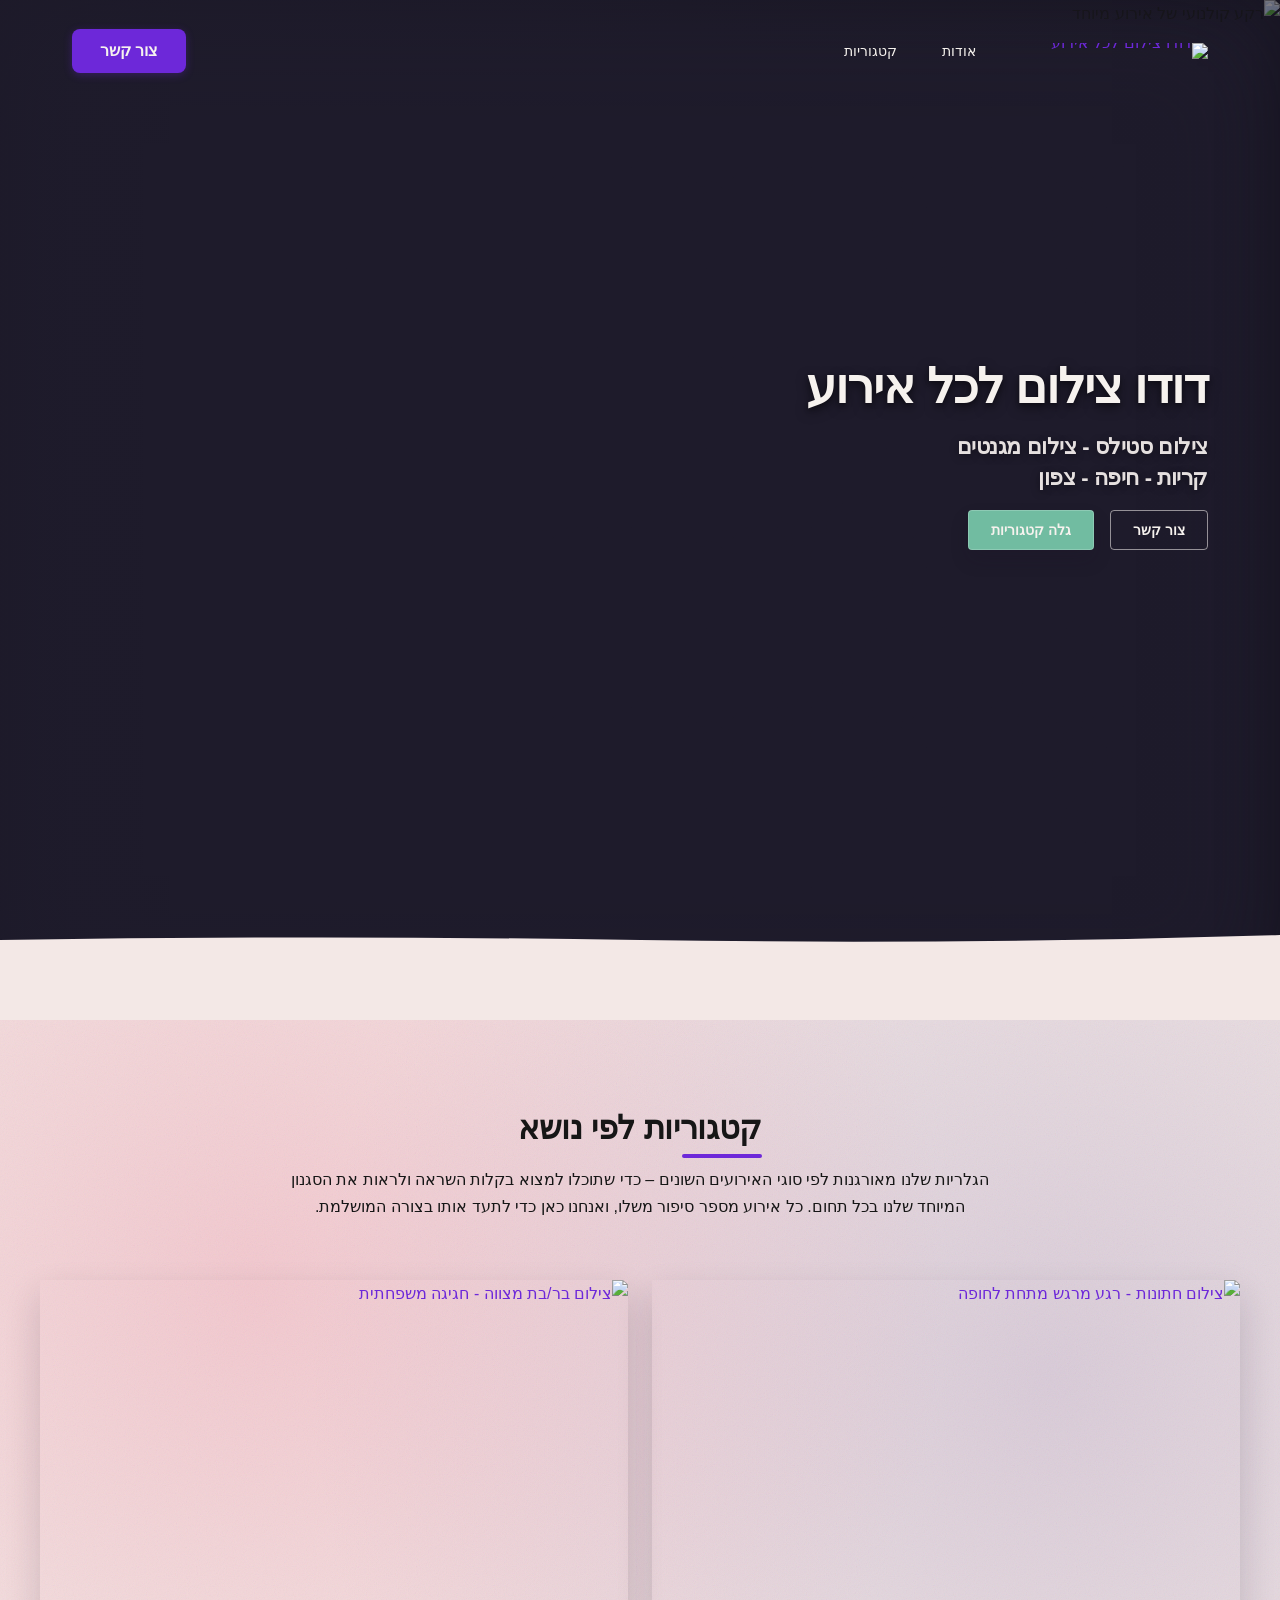
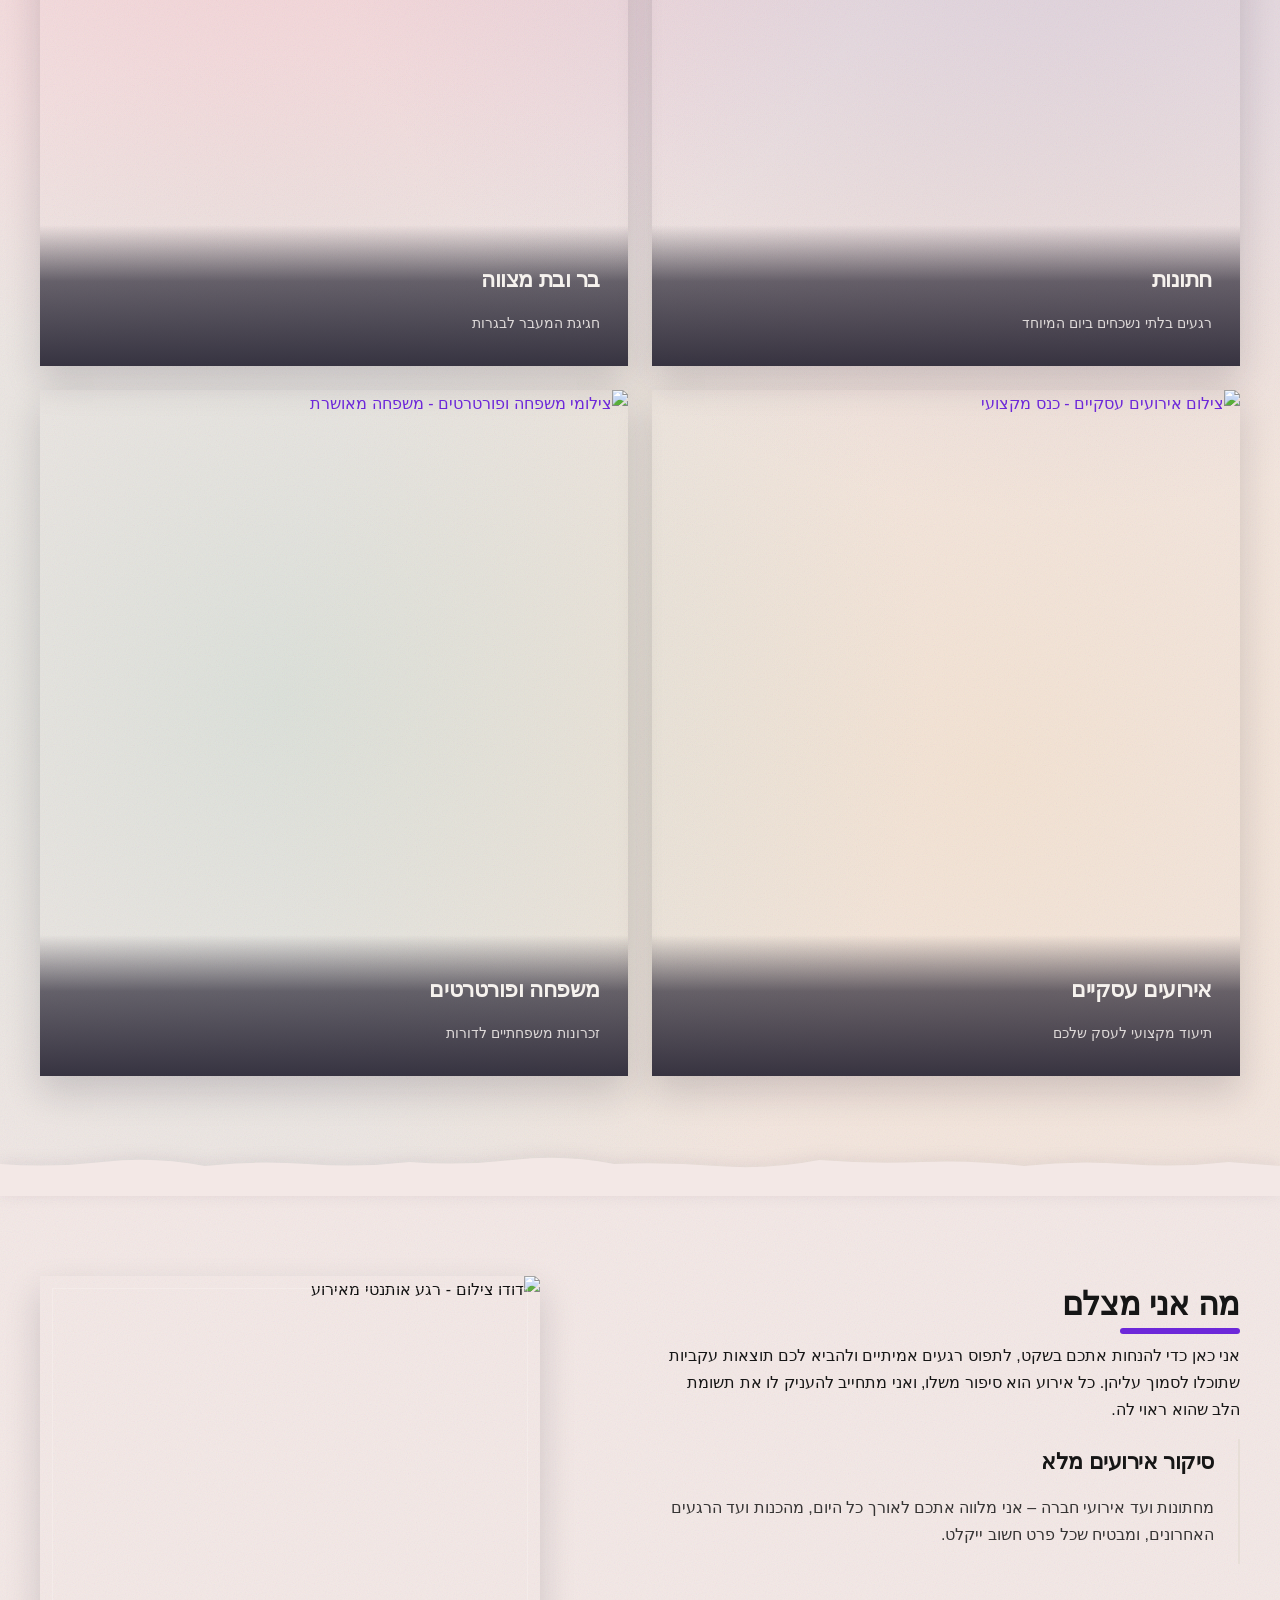
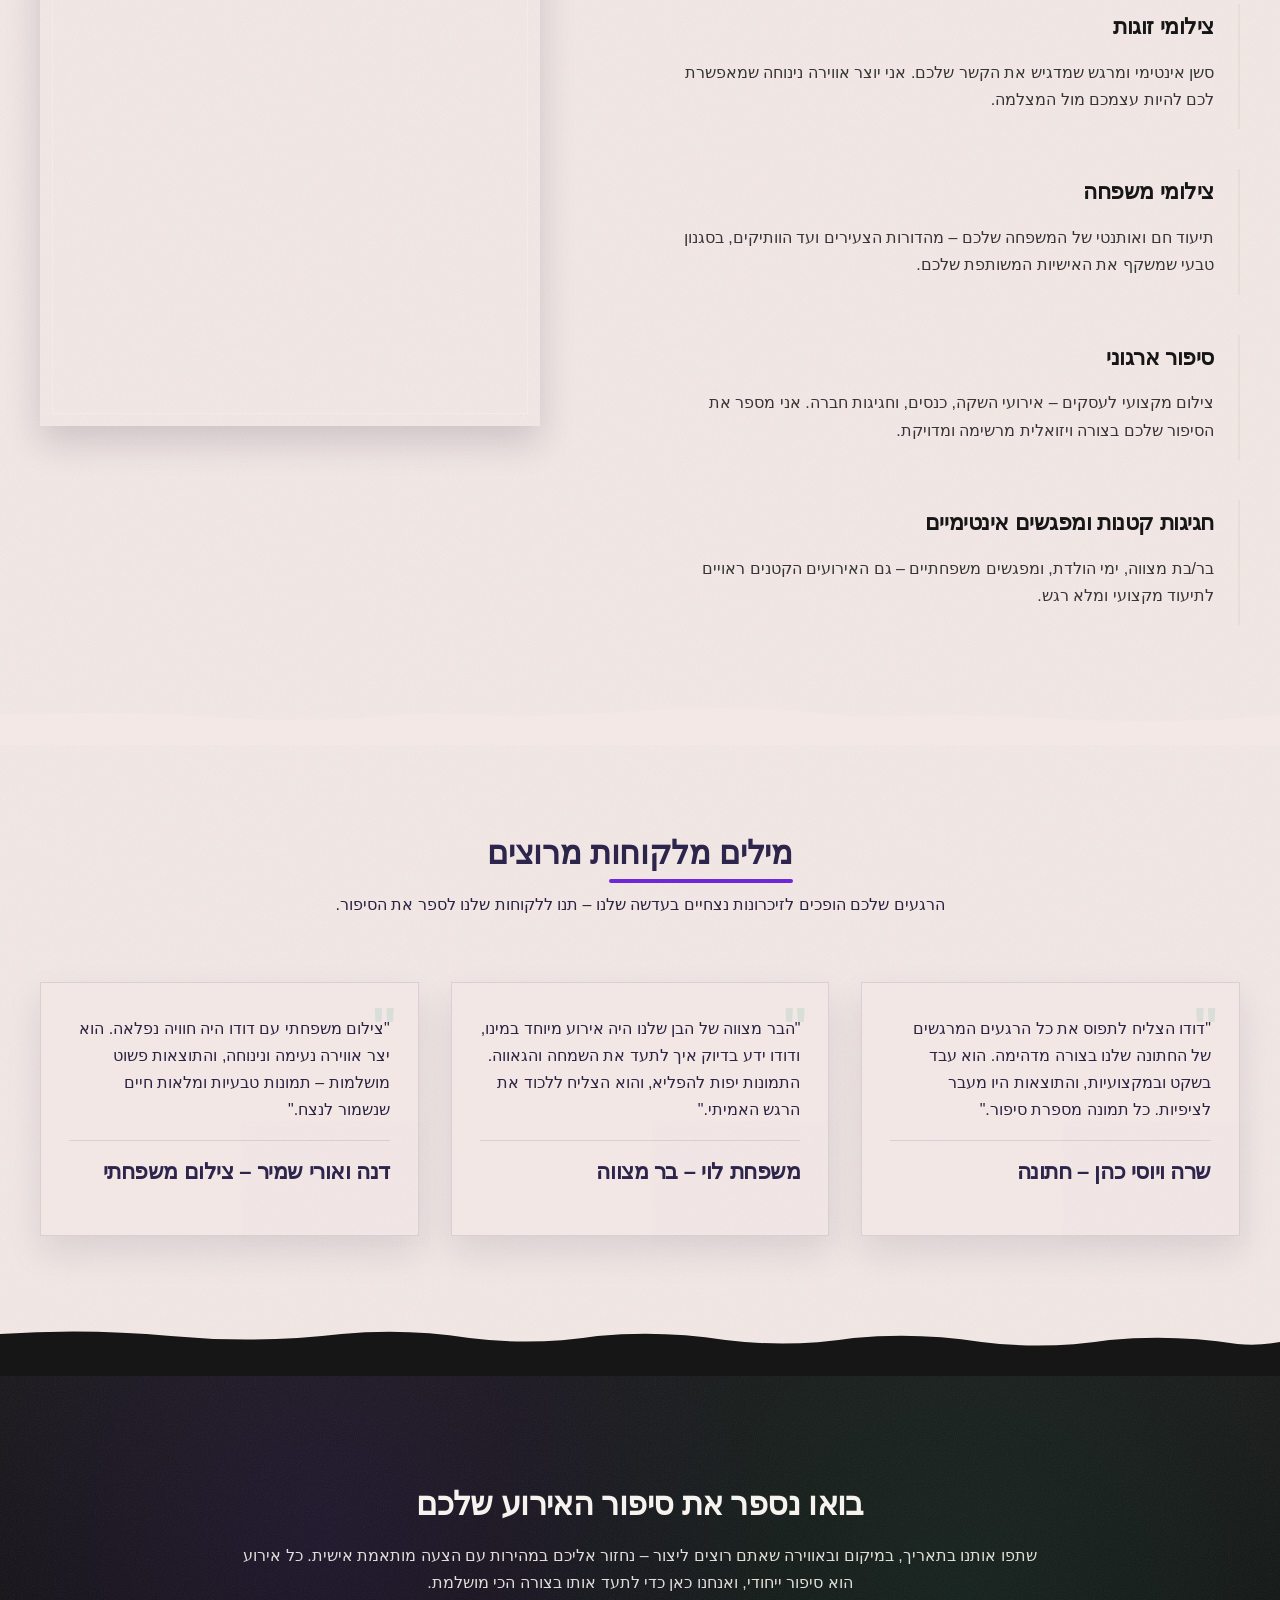
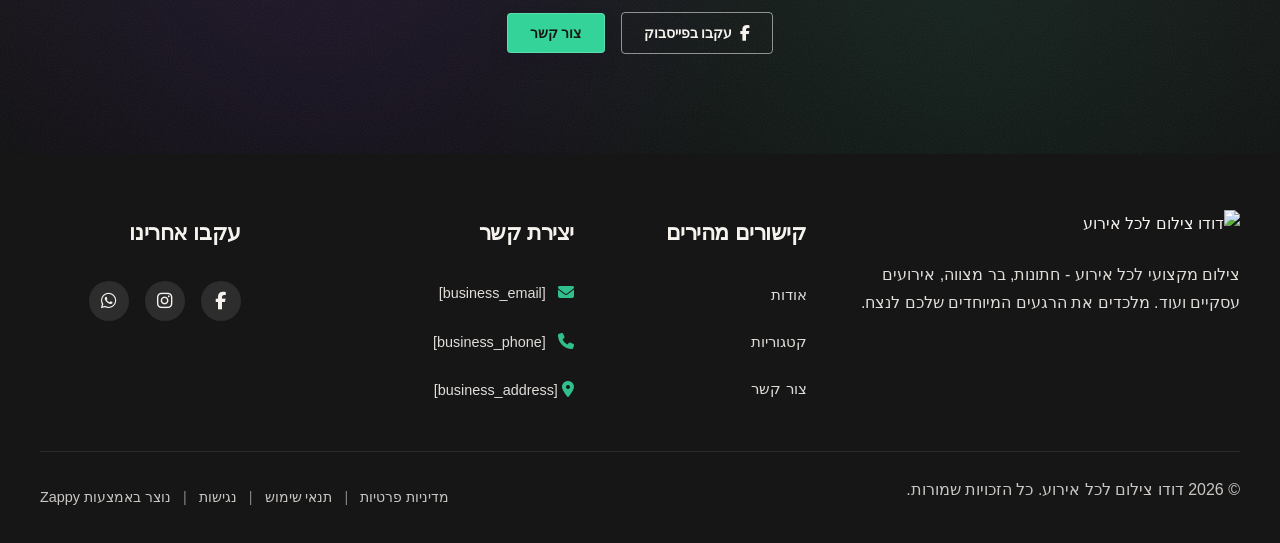
==== commit 46d697a4: "Background sync: Progressive GitHub Sync" ====
--- a/public/index.html
+++ b/public/index.html
@@ -1 +1 @@
-<!doctype html><html dir="rtl" lang="he"><head><meta charset="UTF-8"><meta content="width=device-width,initial-scale=1" name="viewport"><meta content="index, follow" name="robots"><title>צלם מגנטים בצפון מתמחה באירועים — דודו צילום לכל אירוע</title><meta content="מחפשים צלם מגנטים בצפון? דודו צילום מציע שירותי צילום מקצועיים לכל אירוע - בר מצווה, חתונות ואירועים משפחתיים. תיעוד מושלם ברגעים הכי חשובים!" name="description"><meta content="צלם מגנטים בצפון, צילום אירועים בקריות, צלם מקצועי, צילום אירועים משפחתיים, צלם לאירועים" name="keywords"><link href="/assets/favicon.ico" rel="icon" type="image/x-icon"><link href="/assets/favicon-16x16.png" rel="icon" type="image/png" sizes="16x16"><link href="/assets/favicon-32x32.png" rel="icon" type="image/png" sizes="32x32"><link href="/assets/favicon-48x48.png" rel="icon" type="image/png" sizes="48x48"><link href="/assets/favicon-192x192.png" rel="icon" type="image/png" sizes="192x192"><link href="/assets/favicon-512x512.png" rel="icon" type="image/png" sizes="512x512"><link href="/assets/apple-touch-icon.png" rel="apple-touch-icon"><script>!function(){"use strict";var t="ed6754fd-876b-4562-9c7c-3b0c3ff03c7f",e="https://api.zappy5.com/api/analytics/track",a=18e5,n=2592e6,o=!0,i=!0,r=!0;var s=function(){var e="zappy_visitor_"+t,a=null;try{if(a=localStorage.getItem(e)){var o=JSON.parse(a),i=Date.now();if(i-o.created<n)return o.lastSeen=i,localStorage.setItem(e,JSON.stringify(o)),o.id}}catch(t){console.warn("Zappy Analytics: LocalStorage not available")}var r="zv_"+Date.now()+"_"+Math.random().toString(36).substr(2,9);try{localStorage.setItem(e,JSON.stringify({id:r,created:Date.now(),lastSeen:Date.now()}))}catch(t){}return r}(),c=function(){var e="zappy_session_"+t,n=null;try{if(n=sessionStorage.getItem(e)){var o=JSON.parse(n),i=Date.now();if(i-o.timestamp<a)return o.timestamp=i,sessionStorage.setItem(e,JSON.stringify(o)),o.id}}catch(t){console.warn("Zappy Analytics: SessionStorage not available")}var r="zs_"+Date.now()+"_"+Math.random().toString(36).substr(2,9);try{sessionStorage.setItem(e,JSON.stringify({id:r,timestamp:Date.now()}))}catch(t){}return r}();function l(a,n){n=n||{};var o={website_id:t,event_type:a,page_path:window.location.pathname,referrer:document.referrer||"direct",visitor_id:s,session_id:c,metadata:n};if(navigator.sendBeacon){var i=new Blob([JSON.stringify(o)],{type:"application/json"});navigator.sendBeacon(e,i)}else fetch(e,{method:"POST",headers:{"Content-Type":"application/json"},body:JSON.stringify(o),keepalive:!0}).catch(function(t){console.warn("Zappy Analytics: Failed to track event",t)})}o&&l("pageview",{title:document.title,url:window.location.href}),i&&document.addEventListener("click",function(t){var e=t.target;if("BUTTON"===e.tagName||e.closest("button")){var a="BUTTON"===e.tagName?e:e.closest("button");l("click",{element:"button",text:a.textContent.trim().substring(0,100),id:a.id||null,class:a.className||null})}else if("A"===e.tagName||e.closest("a")){var n="A"===e.tagName?e:e.closest("a");l("navigation",{element:"link",text:n.textContent.trim().substring(0,100),href:n.href,external:n.hostname!==window.location.hostname})}},!0),r&&document.addEventListener("submit",function(t){var e=t.target;l("form_submit",{form_id:e.id||null,form_name:e.name||null,form_action:e.action||null,form_method:e.method||"GET"})},!0);var d=Date.now();window.addEventListener("beforeunload",function(){l("page_unload",{time_on_page:Math.floor((Date.now()-d)/1e3),page_path:window.location.pathname})}),window.zappyAnalytics={track:l,getVisitorId:function(){return s},getSessionId:function(){return c}}}()</script><meta content="צלם מגנטים בצפון מתמחה באירועים — דודו צילום לכל אירוע" property="og:title"><meta content="מחפשים צלם מגנטים בצפון? דודו צילום מציע שירותי צילום מקצועיים לכל אירוע - בר מצווה, חתונות ואירועים משפחתיים. תיעוד מושלם ברגעים הכי חשובים!" property="og:description"><meta content="website" property="og:type"><meta content="he_IL" property="og:locale"><meta content="summary_large_image" name="twitter:card"><meta content="צלם מגנטים בצפון מתמחה באירועים — דודו צילום לכל אירוע" name="twitter:title"><meta content="מחפשים צלם מגנטים בצפון? דודו צילום מציע שירותי צילום מקצועיים לכל אירוע - בר מצווה, חתונות ואירועים משפחתיים. תיעוד מושלם ברגעים הכי חשובים!" name="twitter:description"><link href="https://cdnjs.cloudflare.com/ajax/libs/font-awesome/6.4.0/css/all.min.css" rel="stylesheet"><link href="/assets/favicon.ico" rel="icon" type="image/x-icon"><link href="/assets/favicon-16x16.png" rel="icon" type="image/png" sizes="16x16"><link href="/assets/favicon-32x32.png" rel="icon" type="image/png" sizes="32x32"><link href="/assets/favicon-48x48.png" rel="icon" type="image/png" sizes="48x48"><link href="/assets/favicon-192x192.png" rel="icon" type="image/png" sizes="192x192"><link href="/assets/favicon-512x512.png" rel="icon" type="image/png" sizes="512x512"><link href="/assets/apple-touch-icon.png" rel="apple-touch-icon"><link href="https://cdn.jsdelivr.net/npm/vanilla-cookieconsent@3/dist/cookieconsent.css" rel="stylesheet"><script src="https://cdn.jsdelivr.net/npm/vanilla-cookieconsent@3/dist/cookieconsent.umd.js"></script><script src="https://cdn.jsdelivr.net/gh/mickidum/acc_toolbar/acctoolbar/acctoolbar.min.js"></script><link href="/styles.css" rel="stylesheet"><style id="zappy-dropdown-submenu-styles">#navMenu li:has(.sub-menu),.nav-menu li:has(.sub-menu),.navbar li:has(.sub-menu),nav li:has(.sub-menu){position:relative}#navMenu .sub-menu,.nav-menu .sub-menu,.navbar .sub-menu,nav .sub-menu{display:block!important;position:absolute!important;top:100%;left:0;min-width:220px;background:#fff;border-radius:8px;box-shadow:0 8px 25px rgba(0,0,0,.15);padding:8px 0;opacity:0;visibility:hidden;transform:translateY(10px);transition:all .3s ease;z-index:1000;list-style:none;pointer-events:none}#navMenu li:hover>.sub-menu,.nav-menu li:hover>.sub-menu,.navbar li:hover>.sub-menu,nav li:hover>.sub-menu{opacity:1!important;visibility:visible!important;transform:translateY(0)!important;pointer-events:auto!important}.sub-menu li{list-style:none;margin:0;padding:0}.sub-menu a{display:block!important;padding:10px 16px!important;color:#333!important;font-weight:500;text-decoration:none;white-space:nowrap;transition:background-color .2s}.sub-menu a:hover{background-color:#f5f5f5}[dir=rtl] .nav-menu .sub-menu,[dir=rtl] .navbar .sub-menu,[dir=rtl] nav .sub-menu,html[lang=ar] .nav-menu .sub-menu,html[lang=ar] .navbar .sub-menu,html[lang=ar] nav .sub-menu,html[lang=he] .nav-menu .sub-menu,html[lang=he] .navbar .sub-menu,html[lang=he] nav .sub-menu{left:auto!important;right:0!important}.sub-menu:empty,.sub-menu:not(:has(li)),.sub-menu:not(:has(li:not(.zappy-hidden-menu-item))){display:none!important;opacity:0!important;visibility:hidden!important;pointer-events:none!important}li:has(.menu-group-title):hover>.sub-menu{opacity:1!important;visibility:visible!important;transform:translateY(0)!important;pointer-events:auto!important}#navMenu>li>.menu-group-title,.nav-menu>li>.menu-group-title{display:inline-block;padding:.5rem 1rem;cursor:default;user-select:none}@media (max-width:768px){#navMenu .sub-menu,.nav-menu .sub-menu,.navbar .sub-menu,nav .sub-menu{position:static!important;transform:none!important;box-shadow:none!important;background:0 0!important;max-height:0;overflow:hidden;opacity:0;visibility:hidden;transition:max-height .3s ease,opacity .3s ease;padding:0!important;border-radius:0!important}.sub-menu.mobile-expanded{max-height:500px!important;opacity:1!important;visibility:visible!important;padding:8px 0 8px 16px!important}[dir=rtl] .sub-menu.mobile-expanded,html[lang=he] .sub-menu.mobile-expanded{padding:8px 16px 8px 0!important}#navMenu li:hover>.sub-menu,.nav-menu li:hover>.sub-menu,.navbar li:hover>.sub-menu,nav li:hover>.sub-menu{opacity:0;visibility:hidden;pointer-events:none}#navMenu li>.sub-menu.mobile-expanded,.nav-menu li>.sub-menu.mobile-expanded,.navbar li>.sub-menu.mobile-expanded,nav li>.sub-menu.mobile-expanded{opacity:1!important;visibility:visible!important;pointer-events:auto!important}#navMenu li:has(.sub-menu),.nav-menu li:has(.sub-menu),.navbar li:has(.sub-menu),nav li:has(.sub-menu){display:flex!important;flex-wrap:wrap!important;align-items:center!important;position:relative!important;min-height:44px!important}#navMenu li:has(.sub-menu)>a,.nav-menu li:has(.sub-menu)>a,.navbar li:has(.sub-menu)>a,nav li:has(.sub-menu)>a{flex:1!important;min-width:0!important}#navMenu li:has(.sub-menu)>.menu-group-title,.nav-menu li:has(.sub-menu)>.menu-group-title,.navbar li:has(.sub-menu)>.menu-group-title,nav li:has(.sub-menu)>.menu-group-title{flex:1!important;min-width:0!important;padding:0!important;line-height:inherit!important}#navMenu li:has(.sub-menu)>.sub-menu,.nav-menu li:has(.sub-menu)>.sub-menu,.navbar li:has(.sub-menu)>.sub-menu,nav li:has(.sub-menu)>.sub-menu{flex-basis:100%!important;width:100%!important}#navMenu li:has(.sub-menu)>a [class*=arrow],#navMenu li:has(.sub-menu)>a [class*=chevron],.nav-menu li:has(.sub-menu)>a .fa-angle-down,.nav-menu li:has(.sub-menu)>a .fa-chevron-down,.nav-menu li:has(.sub-menu)>a [class*=arrow],.nav-menu li:has(.sub-menu)>a [class*=chevron],nav li:has(.sub-menu)>a [class*=arrow],nav li:has(.sub-menu)>a [class*=chevron]{display:none!important;visibility:hidden!important}.mobile-submenu-toggle{display:flex!important;align-items:center!important;justify-content:center!important;width:44px!important;height:auto!important;background:0 0!important;border:none!important;cursor:pointer!important;color:var(--text-light)!important;position:static!important;flex-shrink:0!important;align-self:stretch!important;z-index:2!important;padding:0!important;margin:0!important}.mobile-submenu-toggle::after{content:''!important;width:0!important;height:0!important;border-left:6px solid transparent!important;border-right:6px solid transparent!important;border-top:7px solid currentColor!important;transition:transform .3s ease!important}.mobile-submenu-toggle.expanded::after{transform:rotate(180deg)!important}.sub-menu a{padding:10px 0!important;display:block!important;color:var(--text-light)!important}.navbar .sub-menu li a,.zappy-products-dropdown .sub-menu a,nav.navbar .sub-menu li a{color:var(--text-light)!important}}@media (min-width:769px){.mobile-submenu-toggle{display:none!important}}</style><style id="zappy-widget-visibility">#mic-access-tool-box,#mic-access-tool-general-button,#mic-init-access-tool #mic-access-tool-box,#mic-init-access-tool #mic-access-tool-general-button,#mic-init-access-tool .mic-access-tool-general-button,._access-icon,._access-menu,.mic-access-tool-box,.mic-access-tool-general-button,div[id*=mic-access-tool-box]{display:none!important;visibility:hidden!important;opacity:0!important;pointer-events:none!important}</style></head><body><nav class="navbar" dir="rtl"><button aria-label="Menu" class="mobile-toggle" id="mobileToggle"><svg viewbox="0 0 24 24" fill="none" height="24" width="24" class="hamburger-icon"><path d="M3 12h18M3 6h18M3 18h18" stroke="currentColor" stroke-linecap="round" stroke-width="2"></path></svg><svg viewbox="0 0 24 24" fill="none" height="24" width="24" class="close-icon" style="display:none"><path d="M18 6L6 18M6 6l12 12" stroke="currentColor" stroke-linecap="round" stroke-width="2"></path></svg></button><button aria-label="Call" class="phone-header-btn"><svg viewbox="0 0 24 24" fill="currentColor" height="20" width="20"><path d="M22 16.92v3a2 2 0 0 1-2.18 2 19.79 19.79 0 0 1-8.63-3.07 19.5 19.5 0 0 1-6-6 19.79 19.79 0 0 1-3.07-8.67A2 2 0 0 1 4.11 2h3a2 2 0 0 1 2 1.72 12.84 12.84 0 0 0 .7 2.81 2 2 0 0 1-.45 2.11L8.09 9.91a16 16 0 0 0 6 6l1.27-1.27a2 2 0 0 1 2.11-.45 12.84 12.84 0 0 0 2.81.7A2 2 0 0 1 22 16.92z"></path></svg></button><div class="nav-container"><div class="nav-brand"><a href="/" class="logo-link"><img alt="דודו צילום לכל אירוע" src="/assets/logo.webp" class="logo"></a></div><ul class="nav-menu" id="navMenu"><li><a href="/about">אודות</a></li><li><a href="/categories">קטגוריות</a></li></ul><div class="nav-cta-container"><a href="/contact" class="nav-cta-btn">צור קשר</a></div></div></nav><main><section class="index-hero-section" data-layout-spec="בית-hero" data-hero-type="fullscreen-scrim"><img alt="רקע קולנועי של אירוע מיוחד" src="/assets/site-index-hero-bg-1.webp" data-context="צלם מקצועי מצלם אירוע מרגש - תמונת רקע קולנועית עם תאורה דרמטית, מצלמה ברקע מטושטש, אווירה חמה ואינטימית, סגנון עיתונאי אומנותי, צבעים עשירים עם גוונים של סגול, ירוק וורוד, רקע מטושטש עם bokeh טבעי" data-placeholder="index-hero-bg-1" height="1080" width="1920" class="index-hero-section__bg-image" data-hero-bg="true" data-preserve-bg="0"><div class="index-hero-section__film-grain" aria-hidden="true"></div><div class="index-hero-section__vignette-frame" aria-hidden="true"></div><div class="index-hero-section__scrim-overlay" aria-hidden="true"></div><div class="index-hero-section__content-wrapper"><div class="index-hero-section__content-inner"><h1 class="index-hero-section__title">דודו צילום לכל אירוע</h1><h3 class="index-hero-section__subtitle">מתעד את הרגעים המיוחדים שלכם בסגנון קולנועי וסיפורי שישאר לנצח</h3><div class="index-hero-section__cta-row"><a href="/categories" class="index-hero-section__btn index-hero-section__btn--primary">גלה קטגוריות</a><a href="/contact" class="index-hero-section__btn index-hero-section__btn--secondary">צור קשר</a></div></div></div><div class="index-hero-section-divider-wrapper"><svg viewbox="0 0 1200 120" aria-hidden="true" data-no-icon-edit="true" preserveaspectratio="none" xmlns="http://www.w3.org/2000/svg"><defs><linearGradient id="index-hero-cinematic-fade" x1="0%" x2="100%" y1="0%" y2="100%"><stop offset="0%" style="stop-color:var(--bg-dark)"></stop><stop offset="60%" style="stop-color:var(--bg-light);stop-opacity:0.35"></stop><stop offset="100%" style="stop-color:var(--bg-light);stop-opacity:1"></stop></linearGradient></defs><path d="M0,120 L0,40 Q300,35 600,40 T1200,35 L1200,120 Z" fill="#F3E8E6"></path></svg></div></section><section class="index-collections-section" data-layout-spec="בית-collections"><div class="index-collections-container"><div class="index-collections-intro"><h2>קטגוריות לפי נושא</h2><p>הגלריות שלנו מאורגנות לפי סוגי האירועים השונים – כדי שתוכלו למצוא בקלות השראה ולראות את הסגנון המיוחד שלנו בכל תחום. כל אירוע מספר סיפור משלו, ואנחנו כאן כדי לתעד אותו בצורה המושלמת.</p></div><div class="index-collections-grid"><a href="/categories#weddings" class="index-collections-tile"><img alt="צילום חתונות - רגע מרגש מתחת לחופה" src="/assets/site-index-collections-image-1.webp" data-context="Elegant Jewish wedding ceremony under chuppah with romantic lighting, capturing emotional moment between bride and groom, professional photography style for Israeli wedding photographer portfolio" data-placeholder="index-collections-image-1" height="700" width="600"><div class="index-collections-overlay"><h3>חתונות</h3><span class="index-collections-subtitle">רגעים בלתי נשכחים ביום המיוחד</span></div></a><a href="/categories#bnei-mitzvah" class="index-collections-tile"><img alt="צילום בר/בת מצווה - חגיגה משפחתית" src="/assets/site-index-collections-image-2.webp" data-context="Joyful Bar Mitzvah or Bat Mitzvah celebration in Israel, young teen celebrating with family, festive atmosphere with decorations, professional event photography" data-placeholder="index-collections-image-2" height="700" width="600"><div class="index-collections-overlay"><h3>בר ובת מצווה</h3><span class="index-collections-subtitle">חגיגת המעבר לבגרות</span></div></a><a href="/categories#corporate" class="index-collections-tile"><img alt="צילום אירועים עסקיים - כנס מקצועי" src="/assets/site-index-collections-image-3.webp" data-context="Professional corporate event photography in Israel, business conference or company celebration, modern office setting with professional attendees, high-quality event documentation" data-placeholder="index-collections-image-3" height="700" width="600"><div class="index-collections-overlay"><h3>אירועים עסקיים</h3><span class="index-collections-subtitle">תיעוד מקצועי לעסק שלכם</span></div></a><a href="/categories#family" class="index-collections-tile"><img alt="צילומי משפחה ופורטרטים - משפחה מאושרת" src="/assets/site-index-collections-image-4.webp" data-context="Warm family portrait photography in natural outdoor setting in Israel, multi-generational family smiling together, candid and authentic moments, professional family photographer style" data-placeholder="index-collections-image-4" height="700" width="600"><div class="index-collections-overlay"><h3>משפחה ופורטרטים</h3><span class="index-collections-subtitle">זכרונות משפחתיים לדורות</span></div></a></div></div><div class="index-collections-divider-wrapper"><svg viewbox="0 0 1200 60" aria-hidden="true" data-no-icon-edit="true" preserveaspectratio="none" xmlns="http://www.w3.org/2000/svg"><path d="M0,60 L0,28 Q48,32 96,26 T192,30 Q240,24 288,28 T384,26 Q432,30 480,24 T576,28 Q624,26 672,30 T768,24 Q816,28 864,26 T960,30 Q1008,24 1056,28 T1152,26 L1200,30 L1200,60 Z" fill="#F3E8E6"></path></svg></div></section><section class="index-services-section" data-layout-spec="בית-services"><div class="index-services-container"><div class="index-services-content"><h2 class="index-services-title">מה אני מצלם</h2><p class="index-services-intro">אני כאן כדי להנחות אתכם בשקט, לתפוס רגעים אמיתיים ולהביא לכם תוצאות עקביות שתוכלו לסמוך עליהן. כל אירוע הוא סיפור משלו, ואני מתחייב להעניק לו את תשומת הלב שהוא ראוי לה.</p><div class="index-services-list"><div class="index-services-item"><h3 class="index-services-item-title">סיקור אירועים מלא</h3><p class="index-services-item-text">מחתונות ועד אירועי חברה – אני מלווה אתכם לאורך כל היום, מהכנות ועד הרגעים האחרונים, ומבטיח שכל פרט חשוב ייקלט.</p></div><div class="index-services-item"><h3 class="index-services-item-title">צילומי זוגות</h3><p class="index-services-item-text">סשן אינטימי ומרגש שמדגיש את הקשר שלכם. אני יוצר אווירה נינוחה שמאפשרת לכם להיות עצמכם מול המצלמה.</p></div><div class="index-services-item"><h3 class="index-services-item-title">צילומי משפחה</h3><p class="index-services-item-text">תיעוד חם ואותנטי של המשפחה שלכם – מהדורות הצעירים ועד הוותיקים, בסגנון טבעי שמשקף את האישיות המשותפת שלכם.</p></div><div class="index-services-item"><h3 class="index-services-item-title">סיפור ארגוני</h3><p class="index-services-item-text">צילום מקצועי לעסקים – אירועי השקה, כנסים, וחגיגות חברה. אני מספר את הסיפור שלכם בצורה ויזואלית מרשימה ומדויקת.</p></div><div class="index-services-item"><h3 class="index-services-item-title">חגיגות קטנות ומפגשים אינטימיים</h3><p class="index-services-item-text">בר/בת מצווה, ימי הולדת, ומפגשים משפחתיים – גם האירועים הקטנים ראויים לתיעוד מקצועי ומלא רגש.</p></div></div></div><div class="index-services-image-column"><div class="index-services-image-wrapper"><img alt="דודו צילום - רגע אותנטי מאירוע" src="/assets/site-index-services-image-1.webp" data-context="Professional photographer Dudu capturing an authentic moment at an intimate event - warm natural lighting, soft focus background, emotional candid shot showing photographer's artistic eye and calm presence, film photography aesthetic with subtle grain, editorial style for photography business showcasing event coverage expertise" data-placeholder="index-services-image-1" height="750" width="500"></div></div></div><div class="index-services-divider-wrapper"><svg viewbox="0 0 1200 60" aria-hidden="true" data-no-icon-edit="true" preserveaspectratio="none" xmlns="http://www.w3.org/2000/svg"><path d="M0,60 L0,30 Q100,25 200,32 T400,28 Q500,34 600,26 T800,32 Q900,28 1000,34 T1200,30 L1200,60 Z" fill="#F3E8E6"></path></svg></div></section><section class="index-testimonials-section" data-layout-spec="בית-testimonials"><div class="index-testimonials-container"><div class="index-testimonials-intro"><h2>מילים מלקוחות מרוצים</h2><p>הרגעים שלכם הופכים לזיכרונות נצחיים בעדשה שלנו – תנו ללקוחות שלנו לספר את הסיפור.</p></div><div class="index-testimonials-grid"><div class="index-testimonials-card"><div class="index-testimonials-backplate"></div><div class="index-testimonials-card-content"><p class="index-testimonials-quote">"דודו הצליח לתפוס את כל הרגעים המרגשים של החתונה שלנו בצורה מדהימה. הוא עבד בשקט ובמקצועיות, והתוצאות היו מעבר לציפיות. כל תמונה מספרת סיפור."</p><h3 class="index-testimonials-author">שרה ויוסי כהן – חתונה</h3></div></div><div class="index-testimonials-card"><div class="index-testimonials-backplate"></div><div class="index-testimonials-card-content"><p class="index-testimonials-quote">"הבר מצווה של הבן שלנו היה אירוע מיוחד במינו, ודודו ידע בדיוק איך לתעד את השמחה והגאווה. התמונות יפות להפליא, והוא הצליח ללכוד את הרגש האמיתי."</p><h3 class="index-testimonials-author">משפחת לוי – בר מצווה</h3></div></div><div class="index-testimonials-card"><div class="index-testimonials-backplate"></div><div class="index-testimonials-card-content"><p class="index-testimonials-quote">"צילום משפחתי עם דודו היה חוויה נפלאה. הוא יצר אווירה נעימה ונינוחה, והתוצאות פשוט מושלמות – תמונות טבעיות ומלאות חיים שנשמור לנצח."</p><h3 class="index-testimonials-author">דנה ואורי שמיר – צילום משפחתי</h3></div></div></div></div><div class="index-testimonials-divider-wrapper"><svg viewbox="0 0 1200 90" aria-hidden="true" data-no-icon-edit="true" preserveaspectratio="none" xmlns="http://www.w3.org/2000/svg"><path d="M0,90 L0,48 Q80,42 160,50 Q240,58 320,48 Q380,42 440,52 Q500,60 560,50 Q620,44 680,54 Q740,62 800,52 Q860,46 920,56 Q980,64 1040,54 Q1100,48 1160,58 Q1180,60 1200,56 L1200,90 Z" fill="#161616"></path></svg></div></section><section class="index-cta-section" data-layout-spec="בית-cta"><div class="index-cta-container"><div class="index-cta-content"><h2 class="index-cta-title">בואו נספר את סיפור האירוע שלכם</h2><p class="index-cta-text">שתפו אותנו בתאריך, במיקום ובאווירה שאתם רוצים ליצור – נחזור אליכם במהירות עם הצעה מותאמת אישית. כל אירוע הוא סיפור ייחודי, ואנחנו כאן כדי לתעד אותו בצורה הכי מושלמת.</p><div class="index-cta-buttons"><a href="/contact" class="index-cta-btn index-cta-btn-primary">צור קשר</a><a href="https://facebook.com/[facebook_handle]" class="index-cta-btn index-cta-btn-secondary" target="_blank" rel="noopener noreferrer"><i class="fab fa-facebook-f" aria-hidden="true" data-element-type="icon" data-icon-type="fontawesome"></i><span>עקבו בפייסבוק</span></a></div></div></div></section></main><footer class="site-footer"><div class="footer-container"><div class="footer-top"><div class="footer-column company-info"><img alt="דודו צילום לכל אירוע" src="/assets/logo.webp" class="logo"><p class="company-description">צילום מקצועי לכל אירוע - חתונות, בר מצווה, אירועים עסקיים ועוד. מלכדים את הרגעים המיוחדים שלכם לנצח.</p></div><div class="footer-column quick-links"><h3 class="footer-heading">קישורים מהירים</h3><ul class="footer-links"><li><a href="/about">אודות</a></li><li><a href="/categories">קטגוריות</a></li><li><a href="/contact">צור קשר</a></li></ul></div><div class="footer-column contact-info"><h3 class="footer-heading">יצירת קשר</h3><ul class="contact-list"><li><i class="fas fa-envelope"></i><a href="mailto:[business_email]">[business_email]</a></li><li><i class="fas fa-phone"></i><a href="tel:[business_phone]">[business_phone]</a></li><li><a href="/"><i class="fas fa-map-marker-alt"></i><span>[business_address]</span></a></li></ul></div><div class="footer-column social-media"><h3 class="footer-heading">עקבו אחרינו</h3><div class="social-links"><a href="[facebook_handle]" aria-label="Facebook"><i class="fab fa-facebook-f"></i></a><a href="[instagram_handle]" aria-label="Instagram"><i class="fab fa-instagram"></i></a><a href="[whatsapp_handle]" aria-label="WhatsApp"><i class="fab fa-whatsapp"></i></a></div></div></div><div class="footer-bottom"><div class="copyright"><p>© 2026 דודו צילום לכל אירוע. כל הזכויות שמורות.</p></div><div class="footer-legal"><a href="/privacy">מדיניות פרטיות</a><span class="separator">|</span><a href="/terms">תנאי שימוש</a><span class="separator">|</span><a href="/accessibility">נגישות</a><span class="separator">|</span><a href="https://zappy5.com" class="zappy-attribution" target="_blank">נוצר באמצעות Zappy</a></div></div></div></footer><a href="https://wa.me/[whatsapp_handle]" class="whatsapp-float" aria-label="WhatsApp"><i class="fab fa-whatsapp"></i></a><div data-integration="accessibility:toolbar"></div><script src="/script.js"></script><script id="zappy-mobile-submenu-script">!function(){function e(){if(window.innerWidth>768)return document.querySelectorAll(".mobile-submenu-toggle").forEach(function(e){e.remove()}),void document.querySelectorAll(".sub-menu.mobile-expanded").forEach(function(e){e.classList.remove("mobile-expanded")});document.querySelectorAll(".nav-menu li:has(.sub-menu), nav li:has(.sub-menu), .navbar li:has(.sub-menu), #navMenu li:has(.sub-menu)").forEach(function(e){if(!e.querySelector(".mobile-submenu-toggle")){var t=e.querySelector(".sub-menu"),n=e.querySelector(":scope > a");if(t&&n){var o=document.createElement("button");o.className="mobile-submenu-toggle",o.setAttribute("aria-label","Toggle submenu"),o.setAttribute("type","button"),n.insertAdjacentElement("afterend",o),o.addEventListener("click",function(e){e.preventDefault(),e.stopPropagation(),document.querySelectorAll(".sub-menu.mobile-expanded").forEach(function(e){if(e!==t){e.classList.remove("mobile-expanded");var n=e.parentElement.querySelector(".mobile-submenu-toggle");n&&n.classList.remove("expanded")}}),t.classList.toggle("mobile-expanded"),o.classList.toggle("expanded")})}}})}var t;"loading"===document.readyState?document.addEventListener("DOMContentLoaded",e):e(),window.addEventListener("resize",function(){clearTimeout(t),t=setTimeout(e,250)});var n=new MutationObserver(function(t){t.forEach(function(t){if("attributes"===t.type){var n=t.target;n.classList&&(n.classList.contains("active")||n.classList.contains("open"))&&setTimeout(e,100)}})});setTimeout(function(){document.querySelectorAll(".mobile-menu, .nav-menu, #navMenu, nav").forEach(function(e){n.observe(e,{attributes:!0,attributeFilter:["class","style"]})})},500)}()</script><script id="zappy-navbar-scroll-effect">!function(){var e=document.querySelector("nav.navbar,.navbar:not(.zappy-catalog-menu)"),t=document.querySelector(".zappy-catalog-menu");if(e){var r="rgba(22,22,22,0.85)";e.style.transition="background 0.3s ease,backdrop-filter 0.3s ease,-webkit-backdrop-filter 0.3s ease,box-shadow 0.3s ease",t&&(t.style.transition="background 0.3s ease,backdrop-filter 0.3s ease,-webkit-backdrop-filter 0.3s ease"),window.addEventListener("scroll",a,{passive:!0}),a()}function a(){(window.scrollY||window.pageYOffset)>60?(e.style.background=r,e.style.backdropFilter="blur(12px)",e.style.webkitBackdropFilter="blur(12px)",e.style.boxShadow="0 2px 16px rgba(0,0,0,0.12)",t&&(t.style.background=r,t.style.backdropFilter="blur(12px)",t.style.webkitBackdropFilter="blur(12px)")):(e.style.background="transparent",e.style.backdropFilter="none",e.style.webkitBackdropFilter="none",e.style.boxShadow="none",t&&(t.style.background="transparent",t.style.backdropFilter="none",t.style.webkitBackdropFilter="none"))}}()</script></body></html>+<!doctype html><html dir="rtl" lang="he"><head><meta charset="UTF-8"><meta content="width=device-width,initial-scale=1" name="viewport"><meta content="index, follow" name="robots"><title>צלם מגנטים בצפון מתמחה באירועים — דודו צילום לכל אירוע</title><meta content="מחפשים צלם מגנטים בצפון? דודו צילום מציע שירותי צילום מקצועיים לכל אירוע - בר מצווה, חתונות ואירועים משפחתיים. תיעוד מושלם ברגעים הכי חשובים!" name="description"><meta content="צלם מגנטים בצפון, צילום אירועים בקריות, צלם מקצועי, צילום אירועים משפחתיים, צלם לאירועים" name="keywords"><link href="/assets/favicon.ico" rel="icon" type="image/x-icon"><link href="/assets/favicon-16x16.png" rel="icon" type="image/png" sizes="16x16"><link href="/assets/favicon-32x32.png" rel="icon" type="image/png" sizes="32x32"><link href="/assets/favicon-48x48.png" rel="icon" type="image/png" sizes="48x48"><link href="/assets/favicon-192x192.png" rel="icon" type="image/png" sizes="192x192"><link href="/assets/favicon-512x512.png" rel="icon" type="image/png" sizes="512x512"><link href="/assets/apple-touch-icon.png" rel="apple-touch-icon"><script>!function(){"use strict";var t="ed6754fd-876b-4562-9c7c-3b0c3ff03c7f",e="https://api.zappy5.com/api/analytics/track",a=18e5,n=2592e6,o=!0,i=!0,r=!0;var s=function(){var e="zappy_visitor_"+t,a=null;try{if(a=localStorage.getItem(e)){var o=JSON.parse(a),i=Date.now();if(i-o.created<n)return o.lastSeen=i,localStorage.setItem(e,JSON.stringify(o)),o.id}}catch(t){console.warn("Zappy Analytics: LocalStorage not available")}var r="zv_"+Date.now()+"_"+Math.random().toString(36).substr(2,9);try{localStorage.setItem(e,JSON.stringify({id:r,created:Date.now(),lastSeen:Date.now()}))}catch(t){}return r}(),c=function(){var e="zappy_session_"+t,n=null;try{if(n=sessionStorage.getItem(e)){var o=JSON.parse(n),i=Date.now();if(i-o.timestamp<a)return o.timestamp=i,sessionStorage.setItem(e,JSON.stringify(o)),o.id}}catch(t){console.warn("Zappy Analytics: SessionStorage not available")}var r="zs_"+Date.now()+"_"+Math.random().toString(36).substr(2,9);try{sessionStorage.setItem(e,JSON.stringify({id:r,timestamp:Date.now()}))}catch(t){}return r}();function l(a,n){n=n||{};var o={website_id:t,event_type:a,page_path:window.location.pathname,referrer:document.referrer||"direct",visitor_id:s,session_id:c,metadata:n};if(navigator.sendBeacon){var i=new Blob([JSON.stringify(o)],{type:"application/json"});navigator.sendBeacon(e,i)}else fetch(e,{method:"POST",headers:{"Content-Type":"application/json"},body:JSON.stringify(o),keepalive:!0}).catch(function(t){console.warn("Zappy Analytics: Failed to track event",t)})}o&&l("pageview",{title:document.title,url:window.location.href}),i&&document.addEventListener("click",function(t){var e=t.target;if("BUTTON"===e.tagName||e.closest("button")){var a="BUTTON"===e.tagName?e:e.closest("button");l("click",{element:"button",text:a.textContent.trim().substring(0,100),id:a.id||null,class:a.className||null})}else if("A"===e.tagName||e.closest("a")){var n="A"===e.tagName?e:e.closest("a");l("navigation",{element:"link",text:n.textContent.trim().substring(0,100),href:n.href,external:n.hostname!==window.location.hostname})}},!0),r&&document.addEventListener("submit",function(t){var e=t.target;l("form_submit",{form_id:e.id||null,form_name:e.name||null,form_action:e.action||null,form_method:e.method||"GET"})},!0);var d=Date.now();window.addEventListener("beforeunload",function(){l("page_unload",{time_on_page:Math.floor((Date.now()-d)/1e3),page_path:window.location.pathname})}),window.zappyAnalytics={track:l,getVisitorId:function(){return s},getSessionId:function(){return c}}}()</script><meta content="צלם מגנטים בצפון מתמחה באירועים — דודו צילום לכל אירוע" property="og:title"><meta content="מחפשים צלם מגנטים בצפון? דודו צילום מציע שירותי צילום מקצועיים לכל אירוע - בר מצווה, חתונות ואירועים משפחתיים. תיעוד מושלם ברגעים הכי חשובים!" property="og:description"><meta content="website" property="og:type"><meta content="he_IL" property="og:locale"><meta content="summary_large_image" name="twitter:card"><meta content="צלם מגנטים בצפון מתמחה באירועים — דודו צילום לכל אירוע" name="twitter:title"><meta content="מחפשים צלם מגנטים בצפון? דודו צילום מציע שירותי צילום מקצועיים לכל אירוע - בר מצווה, חתונות ואירועים משפחתיים. תיעוד מושלם ברגעים הכי חשובים!" name="twitter:description"><link href="https://cdnjs.cloudflare.com/ajax/libs/font-awesome/6.4.0/css/all.min.css" rel="stylesheet"><link href="/assets/favicon.ico" rel="icon" type="image/x-icon"><link href="/assets/favicon-16x16.png" rel="icon" type="image/png" sizes="16x16"><link href="/assets/favicon-32x32.png" rel="icon" type="image/png" sizes="32x32"><link href="/assets/favicon-48x48.png" rel="icon" type="image/png" sizes="48x48"><link href="/assets/favicon-192x192.png" rel="icon" type="image/png" sizes="192x192"><link href="/assets/favicon-512x512.png" rel="icon" type="image/png" sizes="512x512"><link href="/assets/apple-touch-icon.png" rel="apple-touch-icon"><link href="https://cdn.jsdelivr.net/npm/vanilla-cookieconsent@3/dist/cookieconsent.css" rel="stylesheet"><script src="https://cdn.jsdelivr.net/npm/vanilla-cookieconsent@3/dist/cookieconsent.umd.js"></script><script src="https://cdn.jsdelivr.net/gh/mickidum/acc_toolbar/acctoolbar/acctoolbar.min.js"></script><link href="/styles.css" rel="stylesheet"><style id="zappy-dropdown-submenu-styles">#navMenu li:has(.sub-menu),.nav-menu li:has(.sub-menu),.navbar li:has(.sub-menu),nav li:has(.sub-menu){position:relative}#navMenu .sub-menu,.nav-menu .sub-menu,.navbar .sub-menu,nav .sub-menu{display:block!important;position:absolute!important;top:100%;left:0;min-width:220px;background:#fff;border-radius:8px;box-shadow:0 8px 25px rgba(0,0,0,.15);padding:8px 0;opacity:0;visibility:hidden;transform:translateY(10px);transition:all .3s ease;z-index:1000;list-style:none;pointer-events:none}#navMenu li:hover>.sub-menu,.nav-menu li:hover>.sub-menu,.navbar li:hover>.sub-menu,nav li:hover>.sub-menu{opacity:1!important;visibility:visible!important;transform:translateY(0)!important;pointer-events:auto!important}.sub-menu li{list-style:none;margin:0;padding:0}.sub-menu a{display:block!important;padding:10px 16px!important;color:#333!important;font-weight:500;text-decoration:none;white-space:nowrap;transition:background-color .2s}.sub-menu a:hover{background-color:#f5f5f5}[dir=rtl] .nav-menu .sub-menu,[dir=rtl] .navbar .sub-menu,[dir=rtl] nav .sub-menu,html[lang=ar] .nav-menu .sub-menu,html[lang=ar] .navbar .sub-menu,html[lang=ar] nav .sub-menu,html[lang=he] .nav-menu .sub-menu,html[lang=he] .navbar .sub-menu,html[lang=he] nav .sub-menu{left:auto!important;right:0!important}.sub-menu:empty,.sub-menu:not(:has(li)),.sub-menu:not(:has(li:not(.zappy-hidden-menu-item))){display:none!important;opacity:0!important;visibility:hidden!important;pointer-events:none!important}li:has(.menu-group-title):hover>.sub-menu{opacity:1!important;visibility:visible!important;transform:translateY(0)!important;pointer-events:auto!important}#navMenu>li>.menu-group-title,.nav-menu>li>.menu-group-title{display:inline-block;padding:.5rem 1rem;cursor:default;user-select:none}@media (max-width:768px){#navMenu .sub-menu,.nav-menu .sub-menu,.navbar .sub-menu,nav .sub-menu{position:static!important;transform:none!important;box-shadow:none!important;background:0 0!important;max-height:0;overflow:hidden;opacity:0;visibility:hidden;transition:max-height .3s ease,opacity .3s ease;padding:0!important;border-radius:0!important}.sub-menu.mobile-expanded{max-height:500px!important;opacity:1!important;visibility:visible!important;padding:8px 0 8px 16px!important}[dir=rtl] .sub-menu.mobile-expanded,html[lang=he] .sub-menu.mobile-expanded{padding:8px 16px 8px 0!important}#navMenu li:hover>.sub-menu,.nav-menu li:hover>.sub-menu,.navbar li:hover>.sub-menu,nav li:hover>.sub-menu{opacity:0;visibility:hidden;pointer-events:none}#navMenu li>.sub-menu.mobile-expanded,.nav-menu li>.sub-menu.mobile-expanded,.navbar li>.sub-menu.mobile-expanded,nav li>.sub-menu.mobile-expanded{opacity:1!important;visibility:visible!important;pointer-events:auto!important}#navMenu li:has(.sub-menu),.nav-menu li:has(.sub-menu),.navbar li:has(.sub-menu),nav li:has(.sub-menu){display:flex!important;flex-wrap:wrap!important;align-items:center!important;position:relative!important;min-height:44px!important}#navMenu li:has(.sub-menu)>a,.nav-menu li:has(.sub-menu)>a,.navbar li:has(.sub-menu)>a,nav li:has(.sub-menu)>a{flex:1!important;min-width:0!important}#navMenu li:has(.sub-menu)>.menu-group-title,.nav-menu li:has(.sub-menu)>.menu-group-title,.navbar li:has(.sub-menu)>.menu-group-title,nav li:has(.sub-menu)>.menu-group-title{flex:1!important;min-width:0!important;padding:0!important;line-height:inherit!important}#navMenu li:has(.sub-menu)>.sub-menu,.nav-menu li:has(.sub-menu)>.sub-menu,.navbar li:has(.sub-menu)>.sub-menu,nav li:has(.sub-menu)>.sub-menu{flex-basis:100%!important;width:100%!important}#navMenu li:has(.sub-menu)>a [class*=arrow],#navMenu li:has(.sub-menu)>a [class*=chevron],.nav-menu li:has(.sub-menu)>a .fa-angle-down,.nav-menu li:has(.sub-menu)>a .fa-chevron-down,.nav-menu li:has(.sub-menu)>a [class*=arrow],.nav-menu li:has(.sub-menu)>a [class*=chevron],nav li:has(.sub-menu)>a [class*=arrow],nav li:has(.sub-menu)>a [class*=chevron]{display:none!important;visibility:hidden!important}.mobile-submenu-toggle{display:flex!important;align-items:center!important;justify-content:center!important;width:44px!important;height:auto!important;background:0 0!important;border:none!important;cursor:pointer!important;color:var(--text-light)!important;position:static!important;flex-shrink:0!important;align-self:stretch!important;z-index:2!important;padding:0!important;margin:0!important}.mobile-submenu-toggle::after{content:''!important;width:0!important;height:0!important;border-left:6px solid transparent!important;border-right:6px solid transparent!important;border-top:7px solid currentColor!important;transition:transform .3s ease!important}.mobile-submenu-toggle.expanded::after{transform:rotate(180deg)!important}.sub-menu a{padding:10px 0!important;display:block!important;color:var(--text-light)!important}.navbar .sub-menu li a,.zappy-products-dropdown .sub-menu a,nav.navbar .sub-menu li a{color:var(--text-light)!important}}@media (min-width:769px){.mobile-submenu-toggle{display:none!important}}</style><style id="zappy-widget-visibility">#mic-access-tool-box,#mic-access-tool-general-button,#mic-init-access-tool #mic-access-tool-box,#mic-init-access-tool #mic-access-tool-general-button,#mic-init-access-tool .mic-access-tool-general-button,._access-icon,._access-menu,.mic-access-tool-box,.mic-access-tool-general-button,div[id*=mic-access-tool-box]{display:none!important;visibility:hidden!important;opacity:0!important;pointer-events:none!important}</style></head><body><nav class="navbar" dir="rtl"><button aria-label="Menu" class="mobile-toggle" id="mobileToggle"><svg viewBox="0 0 24 24" fill="none" height="24" width="24" class="hamburger-icon"><path d="M3 12h18M3 6h18M3 18h18" stroke="currentColor" stroke-linecap="round" stroke-width="2"></path></svg><svg viewBox="0 0 24 24" fill="none" height="24" width="24" class="close-icon" style="display:none"><path d="M18 6L6 18M6 6l12 12" stroke="currentColor" stroke-linecap="round" stroke-width="2"></path></svg></button><button aria-label="Call" class="phone-header-btn"><svg viewBox="0 0 24 24" fill="currentColor" height="20" width="20"><path d="M22 16.92v3a2 2 0 0 1-2.18 2 19.79 19.79 0 0 1-8.63-3.07 19.5 19.5 0 0 1-6-6 19.79 19.79 0 0 1-3.07-8.67A2 2 0 0 1 4.11 2h3a2 2 0 0 1 2 1.72 12.84 12.84 0 0 0 .7 2.81 2 2 0 0 1-.45 2.11L8.09 9.91a16 16 0 0 0 6 6l1.27-1.27a2 2 0 0 1 2.11-.45 12.84 12.84 0 0 0 2.81.7A2 2 0 0 1 22 16.92z"></path></svg></button><div class="nav-container"><div class="nav-brand"><a href="/" class="logo-link"><img alt="דודו צילום לכל אירוע" src="/assets/logo.webp" class="logo"></a></div><ul class="nav-menu" id="navMenu"><li><a href="/about">אודות</a></li><li><a href="/categories">קטגוריות</a></li></ul><div class="nav-cta-container"><a href="/contact" class="nav-cta-btn">צור קשר</a></div></div></nav><main><section class="index-hero-section" data-layout-spec="בית-hero" data-hero-type="fullscreen-scrim"><img alt="רקע קולנועי של אירוע מיוחד" src="/assets/site-index-hero-bg-1.webp" data-context="צלם מקצועי מצלם אירוע מרגש - תמונת רקע קולנועית עם תאורה דרמטית, מצלמה ברקע מטושטש, אווירה חמה ואינטימית, סגנון עיתונאי אומנותי, צבעים עשירים עם גוונים של סגול, ירוק וורוד, רקע מטושטש עם bokeh טבעי" data-placeholder="index-hero-bg-1" height="1080" width="1920" class="index-hero-section__bg-image" data-hero-bg="true" data-preserve-bg="0"><div class="index-hero-section__film-grain" aria-hidden="true"></div><div class="index-hero-section__vignette-frame" aria-hidden="true"></div><div class="index-hero-section__scrim-overlay" aria-hidden="true"></div><div class="index-hero-section__content-wrapper"><div class="index-hero-section__content-inner"><h1 class="index-hero-section__title">דודו צילום לכל אירוע</h1><h3 class="index-hero-section__subtitle">צילום סטילס - צילום מגנטים<br>קריות - חיפה - צפון</h3><div class="index-hero-section__cta-row"><a href="/categories" class="index-hero-section__btn index-hero-section__btn--primary">גלה קטגוריות</a><a href="/contact" class="index-hero-section__btn index-hero-section__btn--secondary">צור קשר</a></div></div></div><div class="index-hero-section-divider-wrapper"><svg viewBox="0 0 1200 120" aria-hidden="true" preserveAspectRatio="none" xmlns="http://www.w3.org/2000/svg"><defs><linearGradient id="index-hero-cinematic-fade" x1="0%" x2="100%" y1="0%" y2="100%"><stop offset="0%" style="stop-color:var(--bg-dark)"></stop><stop offset="60%" style="stop-color:var(--bg-light);stop-opacity:0.35"></stop><stop offset="100%" style="stop-color:var(--bg-light);stop-opacity:1"></stop></linearGradient></defs><path d="M0,120 L0,40 Q300,35 600,40 T1200,35 L1200,120 Z" fill="#F3E8E6"></path></svg></div></section><section class="index-collections-section" data-layout-spec="בית-collections"><div class="index-collections-container"><div class="index-collections-intro"><h2>קטגוריות לפי נושא</h2><p>הגלריות שלנו מאורגנות לפי סוגי האירועים השונים – כדי שתוכלו למצוא בקלות השראה ולראות את הסגנון המיוחד שלנו בכל תחום. כל אירוע מספר סיפור משלו, ואנחנו כאן כדי לתעד אותו בצורה המושלמת.</p></div><div class="index-collections-grid"><a href="/categories#weddings" class="index-collections-tile"><img alt="צילום חתונות - רגע מרגש מתחת לחופה" src="/assets/site-index-collections-image-1.webp" data-context="Elegant Jewish wedding ceremony under chuppah with romantic lighting, capturing emotional moment between bride and groom, professional photography style for Israeli wedding photographer portfolio" data-placeholder="index-collections-image-1" height="700" width="600"><div class="index-collections-overlay"><h3>חתונות</h3><span class="index-collections-subtitle">רגעים בלתי נשכחים ביום המיוחד</span></div></a><a href="/categories#bnei-mitzvah" class="index-collections-tile"><img alt="צילום בר/בת מצווה - חגיגה משפחתית" src="/assets/site-index-collections-image-2.webp" data-context="Joyful Bar Mitzvah or Bat Mitzvah celebration in Israel, young teen celebrating with family, festive atmosphere with decorations, professional event photography" data-placeholder="index-collections-image-2" height="700" width="600"><div class="index-collections-overlay"><h3>בר ובת מצווה</h3><span class="index-collections-subtitle">חגיגת המעבר לבגרות</span></div></a><a href="/categories#corporate" class="index-collections-tile"><img alt="צילום אירועים עסקיים - כנס מקצועי" src="/assets/site-index-collections-image-3.webp" data-context="Professional corporate event photography in Israel, business conference or company celebration, modern office setting with professional attendees, high-quality event documentation" data-placeholder="index-collections-image-3" height="700" width="600"><div class="index-collections-overlay"><h3>אירועים עסקיים</h3><span class="index-collections-subtitle">תיעוד מקצועי לעסק שלכם</span></div></a><a href="/categories#family" class="index-collections-tile"><img alt="צילומי משפחה ופורטרטים - משפחה מאושרת" src="/assets/site-index-collections-image-4.webp" data-context="Warm family portrait photography in natural outdoor setting in Israel, multi-generational family smiling together, candid and authentic moments, professional family photographer style" data-placeholder="index-collections-image-4" height="700" width="600"><div class="index-collections-overlay"><h3>משפחה ופורטרטים</h3><span class="index-collections-subtitle">זכרונות משפחתיים לדורות</span></div></a></div></div><div class="index-collections-divider-wrapper"><svg viewBox="0 0 1200 60" aria-hidden="true" preserveAspectRatio="none" xmlns="http://www.w3.org/2000/svg"><path d="M0,60 L0,28 Q48,32 96,26 T192,30 Q240,24 288,28 T384,26 Q432,30 480,24 T576,28 Q624,26 672,30 T768,24 Q816,28 864,26 T960,30 Q1008,24 1056,28 T1152,26 L1200,30 L1200,60 Z" fill="#F3E8E6"></path></svg></div></section><section class="index-services-section" data-layout-spec="בית-services"><div class="index-services-container"><div class="index-services-content"><h2 class="index-services-title">מה אני מצלם</h2><p class="index-services-intro">אני כאן כדי להנחות אתכם בשקט, לתפוס רגעים אמיתיים ולהביא לכם תוצאות עקביות שתוכלו לסמוך עליהן. כל אירוע הוא סיפור משלו, ואני מתחייב להעניק לו את תשומת הלב שהוא ראוי לה.</p><div class="index-services-list"><div class="index-services-item"><h3 class="index-services-item-title">סיקור אירועים מלא</h3><p class="index-services-item-text">מחתונות ועד אירועי חברה – אני מלווה אתכם לאורך כל היום, מהכנות ועד הרגעים האחרונים, ומבטיח שכל פרט חשוב ייקלט.</p></div><div class="index-services-item"><h3 class="index-services-item-title">צילומי זוגות</h3><p class="index-services-item-text">סשן אינטימי ומרגש שמדגיש את הקשר שלכם. אני יוצר אווירה נינוחה שמאפשרת לכם להיות עצמכם מול המצלמה.</p></div><div class="index-services-item"><h3 class="index-services-item-title">צילומי משפחה</h3><p class="index-services-item-text">תיעוד חם ואותנטי של המשפחה שלכם – מהדורות הצעירים ועד הוותיקים, בסגנון טבעי שמשקף את האישיות המשותפת שלכם.</p></div><div class="index-services-item"><h3 class="index-services-item-title">סיפור ארגוני</h3><p class="index-services-item-text">צילום מקצועי לעסקים – אירועי השקה, כנסים, וחגיגות חברה. אני מספר את הסיפור שלכם בצורה ויזואלית מרשימה ומדויקת.</p></div><div class="index-services-item"><h3 class="index-services-item-title">חגיגות קטנות ומפגשים אינטימיים</h3><p class="index-services-item-text">בר/בת מצווה, ימי הולדת, ומפגשים משפחתיים – גם האירועים הקטנים ראויים לתיעוד מקצועי ומלא רגש.</p></div></div></div><div class="index-services-image-column"><div class="index-services-image-wrapper"><img alt="דודו צילום - רגע אותנטי מאירוע" src="/assets/site-index-services-image-1.webp" data-context="Professional photographer Dudu capturing an authentic moment at an intimate event - warm natural lighting, soft focus background, emotional candid shot showing photographer's artistic eye and calm presence, film photography aesthetic with subtle grain, editorial style for photography business showcasing event coverage expertise" data-placeholder="index-services-image-1" height="750" width="500"></div></div></div><div class="index-services-divider-wrapper"><svg viewBox="0 0 1200 60" aria-hidden="true" preserveAspectRatio="none" xmlns="http://www.w3.org/2000/svg"><path d="M0,60 L0,30 Q100,25 200,32 T400,28 Q500,34 600,26 T800,32 Q900,28 1000,34 T1200,30 L1200,60 Z" fill="#F3E8E6"></path></svg></div></section><section class="index-testimonials-section" data-layout-spec="בית-testimonials"><div class="index-testimonials-container"><div class="index-testimonials-intro"><h2>מילים מלקוחות מרוצים</h2><p>הרגעים שלכם הופכים לזיכרונות נצחיים בעדשה שלנו – תנו ללקוחות שלנו לספר את הסיפור.</p></div><div class="index-testimonials-grid"><div class="index-testimonials-card"><div class="index-testimonials-backplate"></div><div class="index-testimonials-card-content"><p class="index-testimonials-quote">"דודו הצליח לתפוס את כל הרגעים המרגשים של החתונה שלנו בצורה מדהימה. הוא עבד בשקט ובמקצועיות, והתוצאות היו מעבר לציפיות. כל תמונה מספרת סיפור."</p><h3 class="index-testimonials-author">שרה ויוסי כהן – חתונה</h3></div></div><div class="index-testimonials-card"><div class="index-testimonials-backplate"></div><div class="index-testimonials-card-content"><p class="index-testimonials-quote">"הבר מצווה של הבן שלנו היה אירוע מיוחד במינו, ודודו ידע בדיוק איך לתעד את השמחה והגאווה. התמונות יפות להפליא, והוא הצליח ללכוד את הרגש האמיתי."</p><h3 class="index-testimonials-author">משפחת לוי – בר מצווה</h3></div></div><div class="index-testimonials-card"><div class="index-testimonials-backplate"></div><div class="index-testimonials-card-content"><p class="index-testimonials-quote">"צילום משפחתי עם דודו היה חוויה נפלאה. הוא יצר אווירה נעימה ונינוחה, והתוצאות פשוט מושלמות – תמונות טבעיות ומלאות חיים שנשמור לנצח."</p><h3 class="index-testimonials-author">דנה ואורי שמיר – צילום משפחתי</h3></div></div></div></div><div class="index-testimonials-divider-wrapper"><svg viewBox="0 0 1200 90" aria-hidden="true" preserveAspectRatio="none" xmlns="http://www.w3.org/2000/svg"><path d="M0,90 L0,48 Q80,42 160,50 Q240,58 320,48 Q380,42 440,52 Q500,60 560,50 Q620,44 680,54 Q740,62 800,52 Q860,46 920,56 Q980,64 1040,54 Q1100,48 1160,58 Q1180,60 1200,56 L1200,90 Z" fill="#161616"></path></svg></div></section><section class="index-cta-section" data-layout-spec="בית-cta"><div class="index-cta-container"><div class="index-cta-content"><h2 class="index-cta-title">בואו נספר את סיפור האירוע שלכם</h2><p class="index-cta-text">שתפו אותנו בתאריך, במיקום ובאווירה שאתם רוצים ליצור – נחזור אליכם במהירות עם הצעה מותאמת אישית. כל אירוע הוא סיפור ייחודי, ואנחנו כאן כדי לתעד אותו בצורה הכי מושלמת.</p><div class="index-cta-buttons"><a href="/contact" class="index-cta-btn index-cta-btn-primary">צור קשר</a><a href="https://facebook.com/[facebook_handle]" class="index-cta-btn index-cta-btn-secondary" target="_blank" rel="noopener noreferrer"><i class="fab fa-facebook-f" aria-hidden="true" data-element-type="icon" data-icon-type="fontawesome"></i><span>עקבו בפייסבוק</span></a></div></div></div></section></main><footer class="site-footer"><div class="footer-container"><div class="footer-top"><div class="footer-column company-info"><img alt="דודו צילום לכל אירוע" src="/assets/logo.webp" class="logo"><p class="company-description">צילום מקצועי לכל אירוע - חתונות, בר מצווה, אירועים עסקיים ועוד. מלכדים את הרגעים המיוחדים שלכם לנצח.</p></div><div class="footer-column quick-links"><h3 class="footer-heading">קישורים מהירים</h3><ul class="footer-links"><li><a href="/about">אודות</a></li><li><a href="/categories">קטגוריות</a></li><li><a href="/contact">צור קשר</a></li></ul></div><div class="footer-column contact-info"><h3 class="footer-heading">יצירת קשר</h3><ul class="contact-list"><li><i class="fas fa-envelope"></i><a href="mailto:[business_email]">[business_email]</a></li><li><i class="fas fa-phone"></i><a href="tel:[business_phone]">[business_phone]</a></li><li><a href="/"><i class="fas fa-map-marker-alt"></i><span>[business_address]</span></a></li></ul></div><div class="footer-column social-media"><h3 class="footer-heading">עקבו אחרינו</h3><div class="social-links"><a href="[facebook_handle]" aria-label="Facebook"><i class="fab fa-facebook-f"></i></a><a href="[instagram_handle]" aria-label="Instagram"><i class="fab fa-instagram"></i></a><a href="[whatsapp_handle]" aria-label="WhatsApp"><i class="fab fa-whatsapp"></i></a></div></div></div><div class="footer-bottom"><div class="copyright"><p>© 2026 דודו צילום לכל אירוע. כל הזכויות שמורות.</p></div><div class="footer-legal"><a href="/privacy">מדיניות פרטיות</a><span class="separator">|</span><a href="/terms">תנאי שימוש</a><span class="separator">|</span><a href="/accessibility">נגישות</a><span class="separator">|</span><a href="https://zappy5.com" class="zappy-attribution" target="_blank">נוצר באמצעות Zappy</a></div></div></div></footer><a href="https://wa.me/[whatsapp_handle]" class="whatsapp-float" aria-label="WhatsApp"><i class="fab fa-whatsapp"></i></a><div data-integration="accessibility:toolbar"></div><script src="/script.js"></script><script id="zappy-mobile-submenu-script">!function(){function e(){if(window.innerWidth>768)return document.querySelectorAll(".mobile-submenu-toggle").forEach(function(e){e.remove()}),void document.querySelectorAll(".sub-menu.mobile-expanded").forEach(function(e){e.classList.remove("mobile-expanded")});document.querySelectorAll(".nav-menu li:has(.sub-menu), nav li:has(.sub-menu), .navbar li:has(.sub-menu), #navMenu li:has(.sub-menu)").forEach(function(e){if(!e.querySelector(".mobile-submenu-toggle")){var t=e.querySelector(".sub-menu"),n=e.querySelector(":scope > a");if(t&&n){var o=document.createElement("button");o.className="mobile-submenu-toggle",o.setAttribute("aria-label","Toggle submenu"),o.setAttribute("type","button"),n.insertAdjacentElement("afterend",o),o.addEventListener("click",function(e){e.preventDefault(),e.stopPropagation(),document.querySelectorAll(".sub-menu.mobile-expanded").forEach(function(e){if(e!==t){e.classList.remove("mobile-expanded");var n=e.parentElement.querySelector(".mobile-submenu-toggle");n&&n.classList.remove("expanded")}}),t.classList.toggle("mobile-expanded"),o.classList.toggle("expanded")})}}})}var t;"loading"===document.readyState?document.addEventListener("DOMContentLoaded",e):e(),window.addEventListener("resize",function(){clearTimeout(t),t=setTimeout(e,250)});var n=new MutationObserver(function(t){t.forEach(function(t){if("attributes"===t.type){var n=t.target;n.classList&&(n.classList.contains("active")||n.classList.contains("open"))&&setTimeout(e,100)}})});setTimeout(function(){document.querySelectorAll(".mobile-menu, .nav-menu, #navMenu, nav").forEach(function(e){n.observe(e,{attributes:!0,attributeFilter:["class","style"]})})},500)}()</script><script id="zappy-navbar-scroll-effect">!function(){var e=document.querySelector("nav.navbar,.navbar:not(.zappy-catalog-menu)"),t=document.querySelector(".zappy-catalog-menu");if(e){var r="rgba(22,22,22,0.85)";e.style.transition="background 0.3s ease,backdrop-filter 0.3s ease,-webkit-backdrop-filter 0.3s ease,box-shadow 0.3s ease",t&&(t.style.transition="background 0.3s ease,backdrop-filter 0.3s ease,-webkit-backdrop-filter 0.3s ease"),window.addEventListener("scroll",a,{passive:!0}),a()}function a(){(window.scrollY||window.pageYOffset)>60?(e.style.background=r,e.style.backdropFilter="blur(12px)",e.style.webkitBackdropFilter="blur(12px)",e.style.boxShadow="0 2px 16px rgba(0,0,0,0.12)",t&&(t.style.background=r,t.style.backdropFilter="blur(12px)",t.style.webkitBackdropFilter="blur(12px)")):(e.style.background="transparent",e.style.backdropFilter="none",e.style.webkitBackdropFilter="none",e.style.boxShadow="none",t&&(t.style.background="transparent",t.style.backdropFilter="none",t.style.webkitBackdropFilter="none"))}}()</script></body></html>
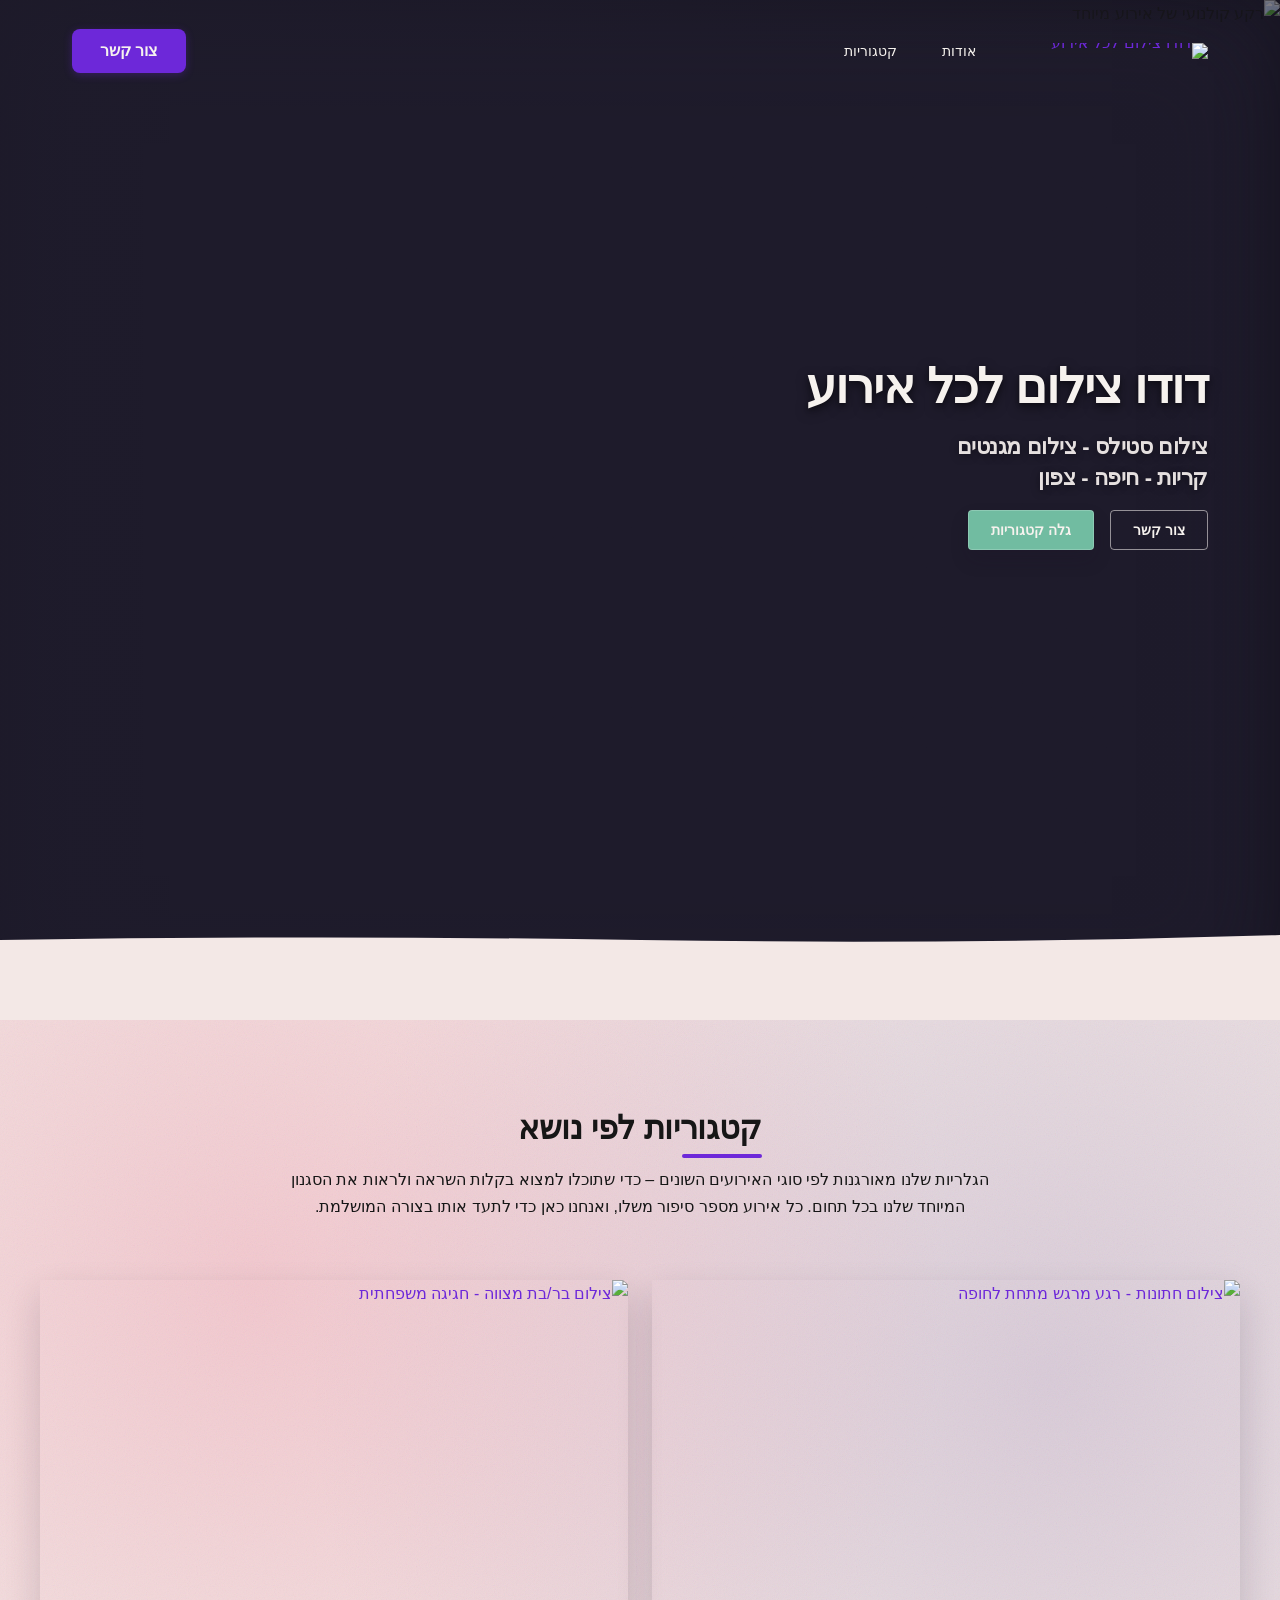
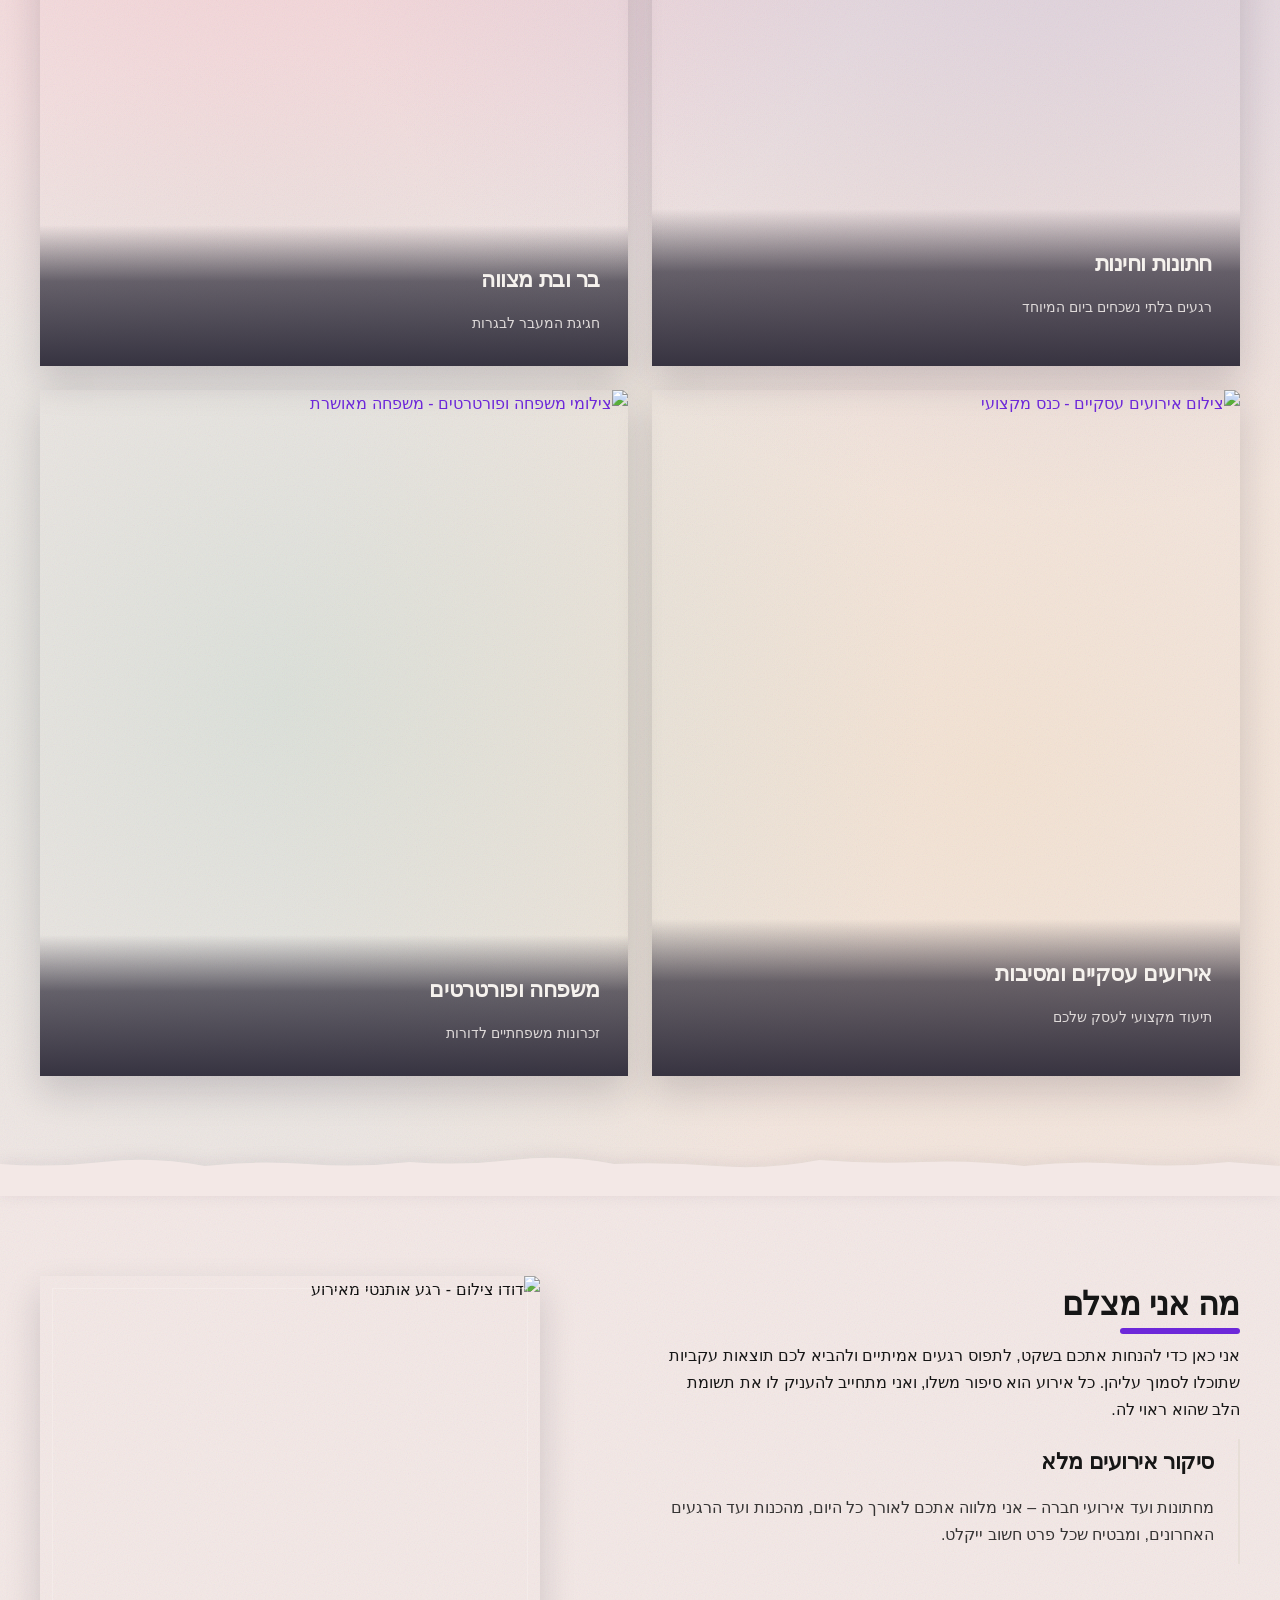
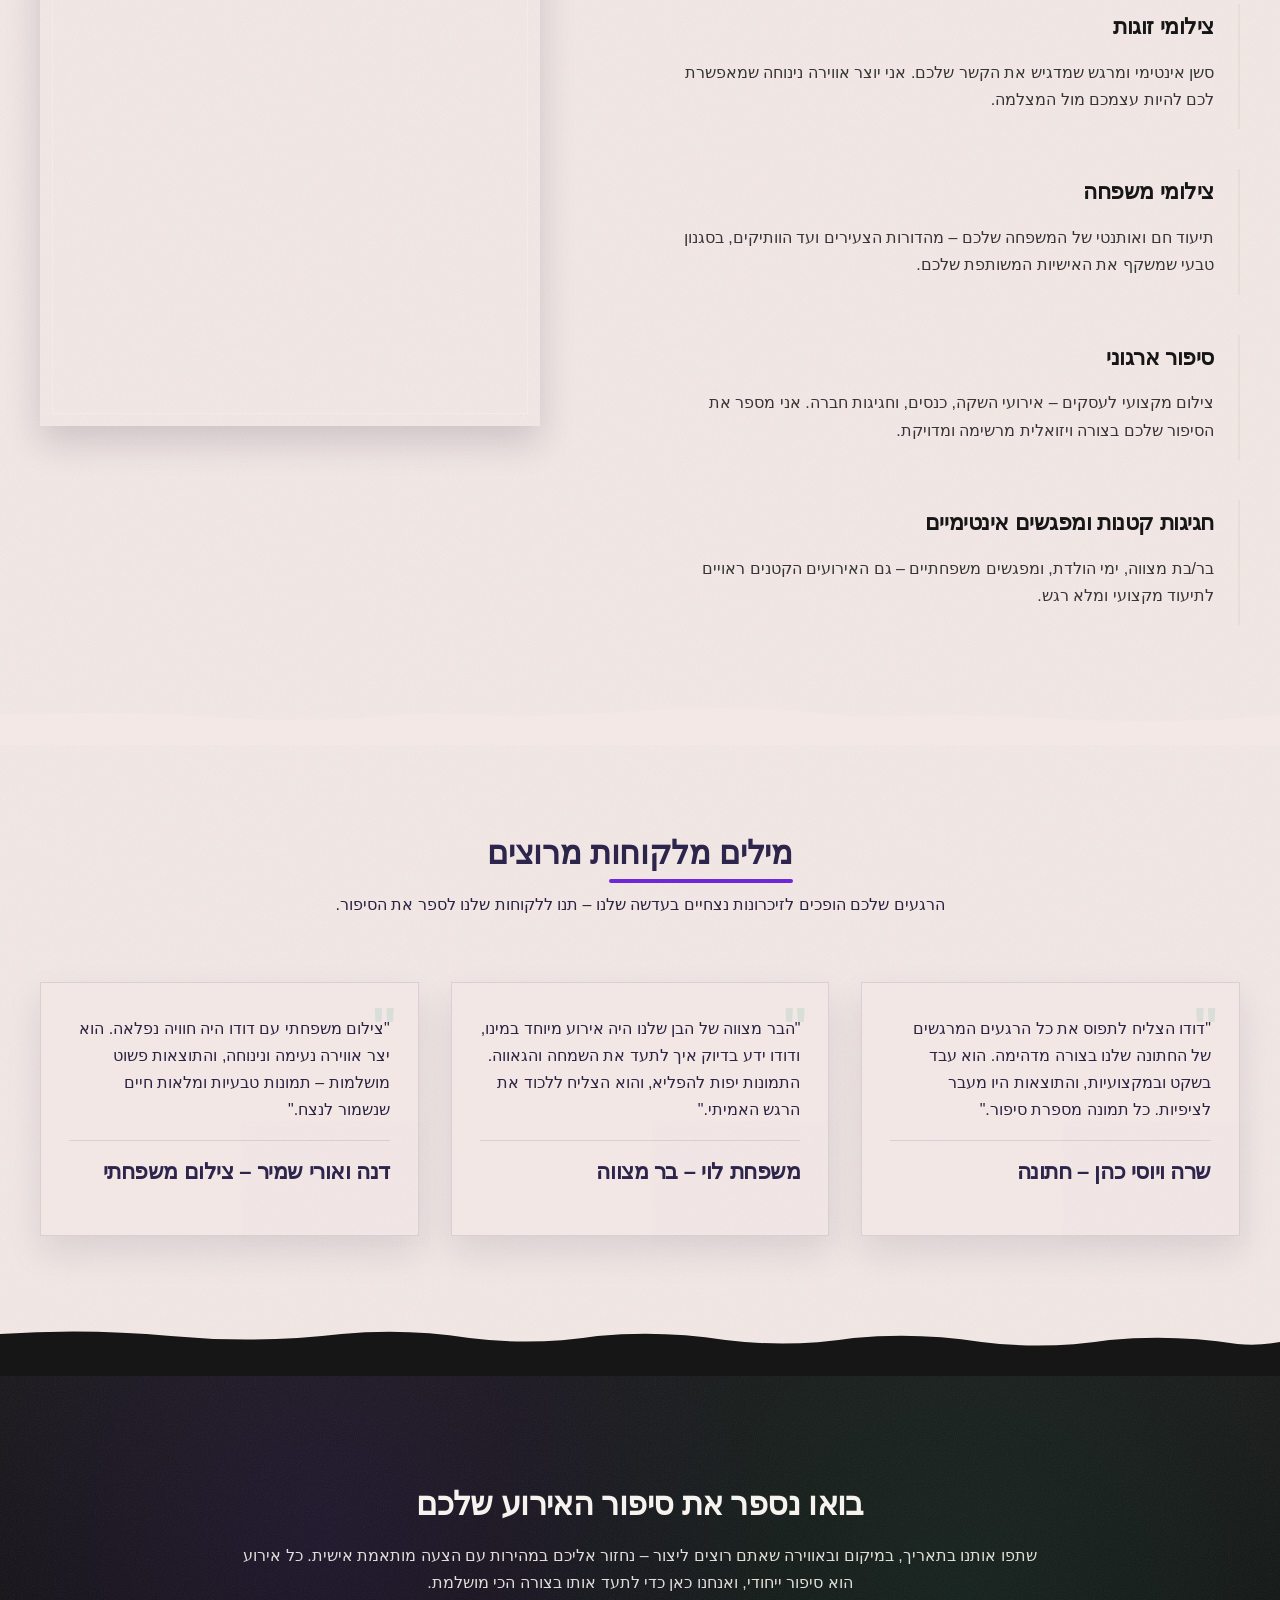
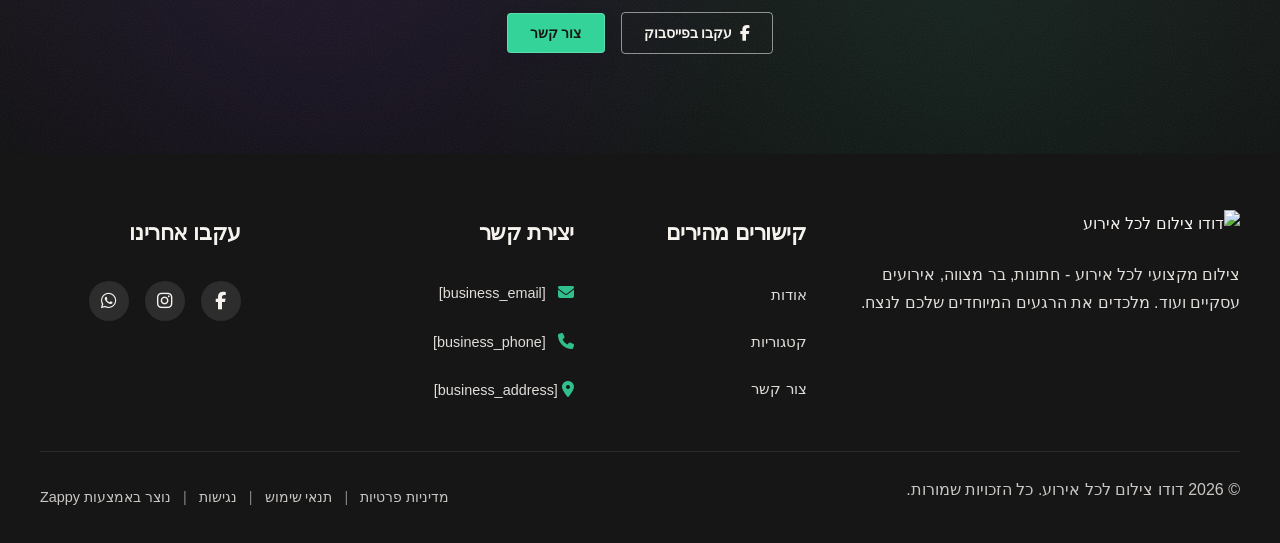
==== commit 6a4a37a3: "Background sync: Progressive GitHub Sync" ====
--- a/public/index.html
+++ b/public/index.html
@@ -1 +1 @@
-<!doctype html><html dir="rtl" lang="he"><head><meta charset="UTF-8"><meta content="width=device-width,initial-scale=1" name="viewport"><meta content="index, follow" name="robots"><title>צלם מגנטים בצפון מתמחה באירועים — דודו צילום לכל אירוע</title><meta content="מחפשים צלם מגנטים בצפון? דודו צילום מציע שירותי צילום מקצועיים לכל אירוע - בר מצווה, חתונות ואירועים משפחתיים. תיעוד מושלם ברגעים הכי חשובים!" name="description"><meta content="צלם מגנטים בצפון, צילום אירועים בקריות, צלם מקצועי, צילום אירועים משפחתיים, צלם לאירועים" name="keywords"><link href="/assets/favicon.ico" rel="icon" type="image/x-icon"><link href="/assets/favicon-16x16.png" rel="icon" type="image/png" sizes="16x16"><link href="/assets/favicon-32x32.png" rel="icon" type="image/png" sizes="32x32"><link href="/assets/favicon-48x48.png" rel="icon" type="image/png" sizes="48x48"><link href="/assets/favicon-192x192.png" rel="icon" type="image/png" sizes="192x192"><link href="/assets/favicon-512x512.png" rel="icon" type="image/png" sizes="512x512"><link href="/assets/apple-touch-icon.png" rel="apple-touch-icon"><script>!function(){"use strict";var t="ed6754fd-876b-4562-9c7c-3b0c3ff03c7f",e="https://api.zappy5.com/api/analytics/track",a=18e5,n=2592e6,o=!0,i=!0,r=!0;var s=function(){var e="zappy_visitor_"+t,a=null;try{if(a=localStorage.getItem(e)){var o=JSON.parse(a),i=Date.now();if(i-o.created<n)return o.lastSeen=i,localStorage.setItem(e,JSON.stringify(o)),o.id}}catch(t){console.warn("Zappy Analytics: LocalStorage not available")}var r="zv_"+Date.now()+"_"+Math.random().toString(36).substr(2,9);try{localStorage.setItem(e,JSON.stringify({id:r,created:Date.now(),lastSeen:Date.now()}))}catch(t){}return r}(),c=function(){var e="zappy_session_"+t,n=null;try{if(n=sessionStorage.getItem(e)){var o=JSON.parse(n),i=Date.now();if(i-o.timestamp<a)return o.timestamp=i,sessionStorage.setItem(e,JSON.stringify(o)),o.id}}catch(t){console.warn("Zappy Analytics: SessionStorage not available")}var r="zs_"+Date.now()+"_"+Math.random().toString(36).substr(2,9);try{sessionStorage.setItem(e,JSON.stringify({id:r,timestamp:Date.now()}))}catch(t){}return r}();function l(a,n){n=n||{};var o={website_id:t,event_type:a,page_path:window.location.pathname,referrer:document.referrer||"direct",visitor_id:s,session_id:c,metadata:n};if(navigator.sendBeacon){var i=new Blob([JSON.stringify(o)],{type:"application/json"});navigator.sendBeacon(e,i)}else fetch(e,{method:"POST",headers:{"Content-Type":"application/json"},body:JSON.stringify(o),keepalive:!0}).catch(function(t){console.warn("Zappy Analytics: Failed to track event",t)})}o&&l("pageview",{title:document.title,url:window.location.href}),i&&document.addEventListener("click",function(t){var e=t.target;if("BUTTON"===e.tagName||e.closest("button")){var a="BUTTON"===e.tagName?e:e.closest("button");l("click",{element:"button",text:a.textContent.trim().substring(0,100),id:a.id||null,class:a.className||null})}else if("A"===e.tagName||e.closest("a")){var n="A"===e.tagName?e:e.closest("a");l("navigation",{element:"link",text:n.textContent.trim().substring(0,100),href:n.href,external:n.hostname!==window.location.hostname})}},!0),r&&document.addEventListener("submit",function(t){var e=t.target;l("form_submit",{form_id:e.id||null,form_name:e.name||null,form_action:e.action||null,form_method:e.method||"GET"})},!0);var d=Date.now();window.addEventListener("beforeunload",function(){l("page_unload",{time_on_page:Math.floor((Date.now()-d)/1e3),page_path:window.location.pathname})}),window.zappyAnalytics={track:l,getVisitorId:function(){return s},getSessionId:function(){return c}}}()</script><meta content="צלם מגנטים בצפון מתמחה באירועים — דודו צילום לכל אירוע" property="og:title"><meta content="מחפשים צלם מגנטים בצפון? דודו צילום מציע שירותי צילום מקצועיים לכל אירוע - בר מצווה, חתונות ואירועים משפחתיים. תיעוד מושלם ברגעים הכי חשובים!" property="og:description"><meta content="website" property="og:type"><meta content="he_IL" property="og:locale"><meta content="summary_large_image" name="twitter:card"><meta content="צלם מגנטים בצפון מתמחה באירועים — דודו צילום לכל אירוע" name="twitter:title"><meta content="מחפשים צלם מגנטים בצפון? דודו צילום מציע שירותי צילום מקצועיים לכל אירוע - בר מצווה, חתונות ואירועים משפחתיים. תיעוד מושלם ברגעים הכי חשובים!" name="twitter:description"><link href="https://cdnjs.cloudflare.com/ajax/libs/font-awesome/6.4.0/css/all.min.css" rel="stylesheet"><link href="/assets/favicon.ico" rel="icon" type="image/x-icon"><link href="/assets/favicon-16x16.png" rel="icon" type="image/png" sizes="16x16"><link href="/assets/favicon-32x32.png" rel="icon" type="image/png" sizes="32x32"><link href="/assets/favicon-48x48.png" rel="icon" type="image/png" sizes="48x48"><link href="/assets/favicon-192x192.png" rel="icon" type="image/png" sizes="192x192"><link href="/assets/favicon-512x512.png" rel="icon" type="image/png" sizes="512x512"><link href="/assets/apple-touch-icon.png" rel="apple-touch-icon"><link href="https://cdn.jsdelivr.net/npm/vanilla-cookieconsent@3/dist/cookieconsent.css" rel="stylesheet"><script src="https://cdn.jsdelivr.net/npm/vanilla-cookieconsent@3/dist/cookieconsent.umd.js"></script><script src="https://cdn.jsdelivr.net/gh/mickidum/acc_toolbar/acctoolbar/acctoolbar.min.js"></script><link href="/styles.css" rel="stylesheet"><style id="zappy-dropdown-submenu-styles">#navMenu li:has(.sub-menu),.nav-menu li:has(.sub-menu),.navbar li:has(.sub-menu),nav li:has(.sub-menu){position:relative}#navMenu .sub-menu,.nav-menu .sub-menu,.navbar .sub-menu,nav .sub-menu{display:block!important;position:absolute!important;top:100%;left:0;min-width:220px;background:#fff;border-radius:8px;box-shadow:0 8px 25px rgba(0,0,0,.15);padding:8px 0;opacity:0;visibility:hidden;transform:translateY(10px);transition:all .3s ease;z-index:1000;list-style:none;pointer-events:none}#navMenu li:hover>.sub-menu,.nav-menu li:hover>.sub-menu,.navbar li:hover>.sub-menu,nav li:hover>.sub-menu{opacity:1!important;visibility:visible!important;transform:translateY(0)!important;pointer-events:auto!important}.sub-menu li{list-style:none;margin:0;padding:0}.sub-menu a{display:block!important;padding:10px 16px!important;color:#333!important;font-weight:500;text-decoration:none;white-space:nowrap;transition:background-color .2s}.sub-menu a:hover{background-color:#f5f5f5}[dir=rtl] .nav-menu .sub-menu,[dir=rtl] .navbar .sub-menu,[dir=rtl] nav .sub-menu,html[lang=ar] .nav-menu .sub-menu,html[lang=ar] .navbar .sub-menu,html[lang=ar] nav .sub-menu,html[lang=he] .nav-menu .sub-menu,html[lang=he] .navbar .sub-menu,html[lang=he] nav .sub-menu{left:auto!important;right:0!important}.sub-menu:empty,.sub-menu:not(:has(li)),.sub-menu:not(:has(li:not(.zappy-hidden-menu-item))){display:none!important;opacity:0!important;visibility:hidden!important;pointer-events:none!important}li:has(.menu-group-title):hover>.sub-menu{opacity:1!important;visibility:visible!important;transform:translateY(0)!important;pointer-events:auto!important}#navMenu>li>.menu-group-title,.nav-menu>li>.menu-group-title{display:inline-block;padding:.5rem 1rem;cursor:default;user-select:none}@media (max-width:768px){#navMenu .sub-menu,.nav-menu .sub-menu,.navbar .sub-menu,nav .sub-menu{position:static!important;transform:none!important;box-shadow:none!important;background:0 0!important;max-height:0;overflow:hidden;opacity:0;visibility:hidden;transition:max-height .3s ease,opacity .3s ease;padding:0!important;border-radius:0!important}.sub-menu.mobile-expanded{max-height:500px!important;opacity:1!important;visibility:visible!important;padding:8px 0 8px 16px!important}[dir=rtl] .sub-menu.mobile-expanded,html[lang=he] .sub-menu.mobile-expanded{padding:8px 16px 8px 0!important}#navMenu li:hover>.sub-menu,.nav-menu li:hover>.sub-menu,.navbar li:hover>.sub-menu,nav li:hover>.sub-menu{opacity:0;visibility:hidden;pointer-events:none}#navMenu li>.sub-menu.mobile-expanded,.nav-menu li>.sub-menu.mobile-expanded,.navbar li>.sub-menu.mobile-expanded,nav li>.sub-menu.mobile-expanded{opacity:1!important;visibility:visible!important;pointer-events:auto!important}#navMenu li:has(.sub-menu),.nav-menu li:has(.sub-menu),.navbar li:has(.sub-menu),nav li:has(.sub-menu){display:flex!important;flex-wrap:wrap!important;align-items:center!important;position:relative!important;min-height:44px!important}#navMenu li:has(.sub-menu)>a,.nav-menu li:has(.sub-menu)>a,.navbar li:has(.sub-menu)>a,nav li:has(.sub-menu)>a{flex:1!important;min-width:0!important}#navMenu li:has(.sub-menu)>.menu-group-title,.nav-menu li:has(.sub-menu)>.menu-group-title,.navbar li:has(.sub-menu)>.menu-group-title,nav li:has(.sub-menu)>.menu-group-title{flex:1!important;min-width:0!important;padding:0!important;line-height:inherit!important}#navMenu li:has(.sub-menu)>.sub-menu,.nav-menu li:has(.sub-menu)>.sub-menu,.navbar li:has(.sub-menu)>.sub-menu,nav li:has(.sub-menu)>.sub-menu{flex-basis:100%!important;width:100%!important}#navMenu li:has(.sub-menu)>a [class*=arrow],#navMenu li:has(.sub-menu)>a [class*=chevron],.nav-menu li:has(.sub-menu)>a .fa-angle-down,.nav-menu li:has(.sub-menu)>a .fa-chevron-down,.nav-menu li:has(.sub-menu)>a [class*=arrow],.nav-menu li:has(.sub-menu)>a [class*=chevron],nav li:has(.sub-menu)>a [class*=arrow],nav li:has(.sub-menu)>a [class*=chevron]{display:none!important;visibility:hidden!important}.mobile-submenu-toggle{display:flex!important;align-items:center!important;justify-content:center!important;width:44px!important;height:auto!important;background:0 0!important;border:none!important;cursor:pointer!important;color:var(--text-light)!important;position:static!important;flex-shrink:0!important;align-self:stretch!important;z-index:2!important;padding:0!important;margin:0!important}.mobile-submenu-toggle::after{content:''!important;width:0!important;height:0!important;border-left:6px solid transparent!important;border-right:6px solid transparent!important;border-top:7px solid currentColor!important;transition:transform .3s ease!important}.mobile-submenu-toggle.expanded::after{transform:rotate(180deg)!important}.sub-menu a{padding:10px 0!important;display:block!important;color:var(--text-light)!important}.navbar .sub-menu li a,.zappy-products-dropdown .sub-menu a,nav.navbar .sub-menu li a{color:var(--text-light)!important}}@media (min-width:769px){.mobile-submenu-toggle{display:none!important}}</style><style id="zappy-widget-visibility">#mic-access-tool-box,#mic-access-tool-general-button,#mic-init-access-tool #mic-access-tool-box,#mic-init-access-tool #mic-access-tool-general-button,#mic-init-access-tool .mic-access-tool-general-button,._access-icon,._access-menu,.mic-access-tool-box,.mic-access-tool-general-button,div[id*=mic-access-tool-box]{display:none!important;visibility:hidden!important;opacity:0!important;pointer-events:none!important}</style></head><body><nav class="navbar" dir="rtl"><button aria-label="Menu" class="mobile-toggle" id="mobileToggle"><svg viewBox="0 0 24 24" fill="none" height="24" width="24" class="hamburger-icon"><path d="M3 12h18M3 6h18M3 18h18" stroke="currentColor" stroke-linecap="round" stroke-width="2"></path></svg><svg viewBox="0 0 24 24" fill="none" height="24" width="24" class="close-icon" style="display:none"><path d="M18 6L6 18M6 6l12 12" stroke="currentColor" stroke-linecap="round" stroke-width="2"></path></svg></button><button aria-label="Call" class="phone-header-btn"><svg viewBox="0 0 24 24" fill="currentColor" height="20" width="20"><path d="M22 16.92v3a2 2 0 0 1-2.18 2 19.79 19.79 0 0 1-8.63-3.07 19.5 19.5 0 0 1-6-6 19.79 19.79 0 0 1-3.07-8.67A2 2 0 0 1 4.11 2h3a2 2 0 0 1 2 1.72 12.84 12.84 0 0 0 .7 2.81 2 2 0 0 1-.45 2.11L8.09 9.91a16 16 0 0 0 6 6l1.27-1.27a2 2 0 0 1 2.11-.45 12.84 12.84 0 0 0 2.81.7A2 2 0 0 1 22 16.92z"></path></svg></button><div class="nav-container"><div class="nav-brand"><a href="/" class="logo-link"><img alt="דודו צילום לכל אירוע" src="/assets/logo.webp" class="logo"></a></div><ul class="nav-menu" id="navMenu"><li><a href="/about">אודות</a></li><li><a href="/categories">קטגוריות</a></li></ul><div class="nav-cta-container"><a href="/contact" class="nav-cta-btn">צור קשר</a></div></div></nav><main><section class="index-hero-section" data-layout-spec="בית-hero" data-hero-type="fullscreen-scrim"><img alt="רקע קולנועי של אירוע מיוחד" src="/assets/site-index-hero-bg-1.webp" data-context="צלם מקצועי מצלם אירוע מרגש - תמונת רקע קולנועית עם תאורה דרמטית, מצלמה ברקע מטושטש, אווירה חמה ואינטימית, סגנון עיתונאי אומנותי, צבעים עשירים עם גוונים של סגול, ירוק וורוד, רקע מטושטש עם bokeh טבעי" data-placeholder="index-hero-bg-1" height="1080" width="1920" class="index-hero-section__bg-image" data-hero-bg="true" data-preserve-bg="0"><div class="index-hero-section__film-grain" aria-hidden="true"></div><div class="index-hero-section__vignette-frame" aria-hidden="true"></div><div class="index-hero-section__scrim-overlay" aria-hidden="true"></div><div class="index-hero-section__content-wrapper"><div class="index-hero-section__content-inner"><h1 class="index-hero-section__title">דודו צילום לכל אירוע</h1><h3 class="index-hero-section__subtitle">צילום סטילס - צילום מגנטים<br>קריות - חיפה - צפון</h3><div class="index-hero-section__cta-row"><a href="/categories" class="index-hero-section__btn index-hero-section__btn--primary">גלה קטגוריות</a><a href="/contact" class="index-hero-section__btn index-hero-section__btn--secondary">צור קשר</a></div></div></div><div class="index-hero-section-divider-wrapper"><svg viewBox="0 0 1200 120" aria-hidden="true" preserveAspectRatio="none" xmlns="http://www.w3.org/2000/svg"><defs><linearGradient id="index-hero-cinematic-fade" x1="0%" x2="100%" y1="0%" y2="100%"><stop offset="0%" style="stop-color:var(--bg-dark)"></stop><stop offset="60%" style="stop-color:var(--bg-light);stop-opacity:0.35"></stop><stop offset="100%" style="stop-color:var(--bg-light);stop-opacity:1"></stop></linearGradient></defs><path d="M0,120 L0,40 Q300,35 600,40 T1200,35 L1200,120 Z" fill="#F3E8E6"></path></svg></div></section><section class="index-collections-section" data-layout-spec="בית-collections"><div class="index-collections-container"><div class="index-collections-intro"><h2>קטגוריות לפי נושא</h2><p>הגלריות שלנו מאורגנות לפי סוגי האירועים השונים – כדי שתוכלו למצוא בקלות השראה ולראות את הסגנון המיוחד שלנו בכל תחום. כל אירוע מספר סיפור משלו, ואנחנו כאן כדי לתעד אותו בצורה המושלמת.</p></div><div class="index-collections-grid"><a href="/categories#weddings" class="index-collections-tile"><img alt="צילום חתונות - רגע מרגש מתחת לחופה" src="/assets/site-index-collections-image-1.webp" data-context="Elegant Jewish wedding ceremony under chuppah with romantic lighting, capturing emotional moment between bride and groom, professional photography style for Israeli wedding photographer portfolio" data-placeholder="index-collections-image-1" height="700" width="600"><div class="index-collections-overlay"><h3>חתונות</h3><span class="index-collections-subtitle">רגעים בלתי נשכחים ביום המיוחד</span></div></a><a href="/categories#bnei-mitzvah" class="index-collections-tile"><img alt="צילום בר/בת מצווה - חגיגה משפחתית" src="/assets/site-index-collections-image-2.webp" data-context="Joyful Bar Mitzvah or Bat Mitzvah celebration in Israel, young teen celebrating with family, festive atmosphere with decorations, professional event photography" data-placeholder="index-collections-image-2" height="700" width="600"><div class="index-collections-overlay"><h3>בר ובת מצווה</h3><span class="index-collections-subtitle">חגיגת המעבר לבגרות</span></div></a><a href="/categories#corporate" class="index-collections-tile"><img alt="צילום אירועים עסקיים - כנס מקצועי" src="/assets/site-index-collections-image-3.webp" data-context="Professional corporate event photography in Israel, business conference or company celebration, modern office setting with professional attendees, high-quality event documentation" data-placeholder="index-collections-image-3" height="700" width="600"><div class="index-collections-overlay"><h3>אירועים עסקיים</h3><span class="index-collections-subtitle">תיעוד מקצועי לעסק שלכם</span></div></a><a href="/categories#family" class="index-collections-tile"><img alt="צילומי משפחה ופורטרטים - משפחה מאושרת" src="/assets/site-index-collections-image-4.webp" data-context="Warm family portrait photography in natural outdoor setting in Israel, multi-generational family smiling together, candid and authentic moments, professional family photographer style" data-placeholder="index-collections-image-4" height="700" width="600"><div class="index-collections-overlay"><h3>משפחה ופורטרטים</h3><span class="index-collections-subtitle">זכרונות משפחתיים לדורות</span></div></a></div></div><div class="index-collections-divider-wrapper"><svg viewBox="0 0 1200 60" aria-hidden="true" preserveAspectRatio="none" xmlns="http://www.w3.org/2000/svg"><path d="M0,60 L0,28 Q48,32 96,26 T192,30 Q240,24 288,28 T384,26 Q432,30 480,24 T576,28 Q624,26 672,30 T768,24 Q816,28 864,26 T960,30 Q1008,24 1056,28 T1152,26 L1200,30 L1200,60 Z" fill="#F3E8E6"></path></svg></div></section><section class="index-services-section" data-layout-spec="בית-services"><div class="index-services-container"><div class="index-services-content"><h2 class="index-services-title">מה אני מצלם</h2><p class="index-services-intro">אני כאן כדי להנחות אתכם בשקט, לתפוס רגעים אמיתיים ולהביא לכם תוצאות עקביות שתוכלו לסמוך עליהן. כל אירוע הוא סיפור משלו, ואני מתחייב להעניק לו את תשומת הלב שהוא ראוי לה.</p><div class="index-services-list"><div class="index-services-item"><h3 class="index-services-item-title">סיקור אירועים מלא</h3><p class="index-services-item-text">מחתונות ועד אירועי חברה – אני מלווה אתכם לאורך כל היום, מהכנות ועד הרגעים האחרונים, ומבטיח שכל פרט חשוב ייקלט.</p></div><div class="index-services-item"><h3 class="index-services-item-title">צילומי זוגות</h3><p class="index-services-item-text">סשן אינטימי ומרגש שמדגיש את הקשר שלכם. אני יוצר אווירה נינוחה שמאפשרת לכם להיות עצמכם מול המצלמה.</p></div><div class="index-services-item"><h3 class="index-services-item-title">צילומי משפחה</h3><p class="index-services-item-text">תיעוד חם ואותנטי של המשפחה שלכם – מהדורות הצעירים ועד הוותיקים, בסגנון טבעי שמשקף את האישיות המשותפת שלכם.</p></div><div class="index-services-item"><h3 class="index-services-item-title">סיפור ארגוני</h3><p class="index-services-item-text">צילום מקצועי לעסקים – אירועי השקה, כנסים, וחגיגות חברה. אני מספר את הסיפור שלכם בצורה ויזואלית מרשימה ומדויקת.</p></div><div class="index-services-item"><h3 class="index-services-item-title">חגיגות קטנות ומפגשים אינטימיים</h3><p class="index-services-item-text">בר/בת מצווה, ימי הולדת, ומפגשים משפחתיים – גם האירועים הקטנים ראויים לתיעוד מקצועי ומלא רגש.</p></div></div></div><div class="index-services-image-column"><div class="index-services-image-wrapper"><img alt="דודו צילום - רגע אותנטי מאירוע" src="/assets/site-index-services-image-1.webp" data-context="Professional photographer Dudu capturing an authentic moment at an intimate event - warm natural lighting, soft focus background, emotional candid shot showing photographer's artistic eye and calm presence, film photography aesthetic with subtle grain, editorial style for photography business showcasing event coverage expertise" data-placeholder="index-services-image-1" height="750" width="500"></div></div></div><div class="index-services-divider-wrapper"><svg viewBox="0 0 1200 60" aria-hidden="true" preserveAspectRatio="none" xmlns="http://www.w3.org/2000/svg"><path d="M0,60 L0,30 Q100,25 200,32 T400,28 Q500,34 600,26 T800,32 Q900,28 1000,34 T1200,30 L1200,60 Z" fill="#F3E8E6"></path></svg></div></section><section class="index-testimonials-section" data-layout-spec="בית-testimonials"><div class="index-testimonials-container"><div class="index-testimonials-intro"><h2>מילים מלקוחות מרוצים</h2><p>הרגעים שלכם הופכים לזיכרונות נצחיים בעדשה שלנו – תנו ללקוחות שלנו לספר את הסיפור.</p></div><div class="index-testimonials-grid"><div class="index-testimonials-card"><div class="index-testimonials-backplate"></div><div class="index-testimonials-card-content"><p class="index-testimonials-quote">"דודו הצליח לתפוס את כל הרגעים המרגשים של החתונה שלנו בצורה מדהימה. הוא עבד בשקט ובמקצועיות, והתוצאות היו מעבר לציפיות. כל תמונה מספרת סיפור."</p><h3 class="index-testimonials-author">שרה ויוסי כהן – חתונה</h3></div></div><div class="index-testimonials-card"><div class="index-testimonials-backplate"></div><div class="index-testimonials-card-content"><p class="index-testimonials-quote">"הבר מצווה של הבן שלנו היה אירוע מיוחד במינו, ודודו ידע בדיוק איך לתעד את השמחה והגאווה. התמונות יפות להפליא, והוא הצליח ללכוד את הרגש האמיתי."</p><h3 class="index-testimonials-author">משפחת לוי – בר מצווה</h3></div></div><div class="index-testimonials-card"><div class="index-testimonials-backplate"></div><div class="index-testimonials-card-content"><p class="index-testimonials-quote">"צילום משפחתי עם דודו היה חוויה נפלאה. הוא יצר אווירה נעימה ונינוחה, והתוצאות פשוט מושלמות – תמונות טבעיות ומלאות חיים שנשמור לנצח."</p><h3 class="index-testimonials-author">דנה ואורי שמיר – צילום משפחתי</h3></div></div></div></div><div class="index-testimonials-divider-wrapper"><svg viewBox="0 0 1200 90" aria-hidden="true" preserveAspectRatio="none" xmlns="http://www.w3.org/2000/svg"><path d="M0,90 L0,48 Q80,42 160,50 Q240,58 320,48 Q380,42 440,52 Q500,60 560,50 Q620,44 680,54 Q740,62 800,52 Q860,46 920,56 Q980,64 1040,54 Q1100,48 1160,58 Q1180,60 1200,56 L1200,90 Z" fill="#161616"></path></svg></div></section><section class="index-cta-section" data-layout-spec="בית-cta"><div class="index-cta-container"><div class="index-cta-content"><h2 class="index-cta-title">בואו נספר את סיפור האירוע שלכם</h2><p class="index-cta-text">שתפו אותנו בתאריך, במיקום ובאווירה שאתם רוצים ליצור – נחזור אליכם במהירות עם הצעה מותאמת אישית. כל אירוע הוא סיפור ייחודי, ואנחנו כאן כדי לתעד אותו בצורה הכי מושלמת.</p><div class="index-cta-buttons"><a href="/contact" class="index-cta-btn index-cta-btn-primary">צור קשר</a><a href="https://facebook.com/[facebook_handle]" class="index-cta-btn index-cta-btn-secondary" target="_blank" rel="noopener noreferrer"><i class="fab fa-facebook-f" aria-hidden="true" data-element-type="icon" data-icon-type="fontawesome"></i><span>עקבו בפייסבוק</span></a></div></div></div></section></main><footer class="site-footer"><div class="footer-container"><div class="footer-top"><div class="footer-column company-info"><img alt="דודו צילום לכל אירוע" src="/assets/logo.webp" class="logo"><p class="company-description">צילום מקצועי לכל אירוע - חתונות, בר מצווה, אירועים עסקיים ועוד. מלכדים את הרגעים המיוחדים שלכם לנצח.</p></div><div class="footer-column quick-links"><h3 class="footer-heading">קישורים מהירים</h3><ul class="footer-links"><li><a href="/about">אודות</a></li><li><a href="/categories">קטגוריות</a></li><li><a href="/contact">צור קשר</a></li></ul></div><div class="footer-column contact-info"><h3 class="footer-heading">יצירת קשר</h3><ul class="contact-list"><li><i class="fas fa-envelope"></i><a href="mailto:[business_email]">[business_email]</a></li><li><i class="fas fa-phone"></i><a href="tel:[business_phone]">[business_phone]</a></li><li><a href="/"><i class="fas fa-map-marker-alt"></i><span>[business_address]</span></a></li></ul></div><div class="footer-column social-media"><h3 class="footer-heading">עקבו אחרינו</h3><div class="social-links"><a href="[facebook_handle]" aria-label="Facebook"><i class="fab fa-facebook-f"></i></a><a href="[instagram_handle]" aria-label="Instagram"><i class="fab fa-instagram"></i></a><a href="[whatsapp_handle]" aria-label="WhatsApp"><i class="fab fa-whatsapp"></i></a></div></div></div><div class="footer-bottom"><div class="copyright"><p>© 2026 דודו צילום לכל אירוע. כל הזכויות שמורות.</p></div><div class="footer-legal"><a href="/privacy">מדיניות פרטיות</a><span class="separator">|</span><a href="/terms">תנאי שימוש</a><span class="separator">|</span><a href="/accessibility">נגישות</a><span class="separator">|</span><a href="https://zappy5.com" class="zappy-attribution" target="_blank">נוצר באמצעות Zappy</a></div></div></div></footer><a href="https://wa.me/[whatsapp_handle]" class="whatsapp-float" aria-label="WhatsApp"><i class="fab fa-whatsapp"></i></a><div data-integration="accessibility:toolbar"></div><script src="/script.js"></script><script id="zappy-mobile-submenu-script">!function(){function e(){if(window.innerWidth>768)return document.querySelectorAll(".mobile-submenu-toggle").forEach(function(e){e.remove()}),void document.querySelectorAll(".sub-menu.mobile-expanded").forEach(function(e){e.classList.remove("mobile-expanded")});document.querySelectorAll(".nav-menu li:has(.sub-menu), nav li:has(.sub-menu), .navbar li:has(.sub-menu), #navMenu li:has(.sub-menu)").forEach(function(e){if(!e.querySelector(".mobile-submenu-toggle")){var t=e.querySelector(".sub-menu"),n=e.querySelector(":scope > a");if(t&&n){var o=document.createElement("button");o.className="mobile-submenu-toggle",o.setAttribute("aria-label","Toggle submenu"),o.setAttribute("type","button"),n.insertAdjacentElement("afterend",o),o.addEventListener("click",function(e){e.preventDefault(),e.stopPropagation(),document.querySelectorAll(".sub-menu.mobile-expanded").forEach(function(e){if(e!==t){e.classList.remove("mobile-expanded");var n=e.parentElement.querySelector(".mobile-submenu-toggle");n&&n.classList.remove("expanded")}}),t.classList.toggle("mobile-expanded"),o.classList.toggle("expanded")})}}})}var t;"loading"===document.readyState?document.addEventListener("DOMContentLoaded",e):e(),window.addEventListener("resize",function(){clearTimeout(t),t=setTimeout(e,250)});var n=new MutationObserver(function(t){t.forEach(function(t){if("attributes"===t.type){var n=t.target;n.classList&&(n.classList.contains("active")||n.classList.contains("open"))&&setTimeout(e,100)}})});setTimeout(function(){document.querySelectorAll(".mobile-menu, .nav-menu, #navMenu, nav").forEach(function(e){n.observe(e,{attributes:!0,attributeFilter:["class","style"]})})},500)}()</script><script id="zappy-navbar-scroll-effect">!function(){var e=document.querySelector("nav.navbar,.navbar:not(.zappy-catalog-menu)"),t=document.querySelector(".zappy-catalog-menu");if(e){var r="rgba(22,22,22,0.85)";e.style.transition="background 0.3s ease,backdrop-filter 0.3s ease,-webkit-backdrop-filter 0.3s ease,box-shadow 0.3s ease",t&&(t.style.transition="background 0.3s ease,backdrop-filter 0.3s ease,-webkit-backdrop-filter 0.3s ease"),window.addEventListener("scroll",a,{passive:!0}),a()}function a(){(window.scrollY||window.pageYOffset)>60?(e.style.background=r,e.style.backdropFilter="blur(12px)",e.style.webkitBackdropFilter="blur(12px)",e.style.boxShadow="0 2px 16px rgba(0,0,0,0.12)",t&&(t.style.background=r,t.style.backdropFilter="blur(12px)",t.style.webkitBackdropFilter="blur(12px)")):(e.style.background="transparent",e.style.backdropFilter="none",e.style.webkitBackdropFilter="none",e.style.boxShadow="none",t&&(t.style.background="transparent",t.style.backdropFilter="none",t.style.webkitBackdropFilter="none"))}}()</script></body></html>+<!doctype html><html dir="rtl" lang="he"><head><meta charset="UTF-8"><meta content="width=device-width,initial-scale=1" name="viewport"><meta content="index, follow" name="robots"><title>צלם מגנטים בצפון מתמחה באירועים — דודו צילום לכל אירוע</title><meta content="מחפשים צלם מגנטים בצפון? דודו צילום מציע שירותי צילום מקצועיים לכל אירוע - בר מצווה, חתונות ואירועים משפחתיים. תיעוד מושלם ברגעים הכי חשובים!" name="description"><meta content="צלם מגנטים בצפון, צילום אירועים בקריות, צלם מקצועי, צילום אירועים משפחתיים, צלם לאירועים" name="keywords"><link href="/assets/favicon.ico" rel="icon" type="image/x-icon"><link href="/assets/favicon-16x16.png" rel="icon" type="image/png" sizes="16x16"><link href="/assets/favicon-32x32.png" rel="icon" type="image/png" sizes="32x32"><link href="/assets/favicon-48x48.png" rel="icon" type="image/png" sizes="48x48"><link href="/assets/favicon-192x192.png" rel="icon" type="image/png" sizes="192x192"><link href="/assets/favicon-512x512.png" rel="icon" type="image/png" sizes="512x512"><link href="/assets/apple-touch-icon.png" rel="apple-touch-icon"><script>!function(){"use strict";var t="ed6754fd-876b-4562-9c7c-3b0c3ff03c7f",e="https://api.zappy5.com/api/analytics/track",a=18e5,n=2592e6,o=!0,i=!0,r=!0;var s=function(){var e="zappy_visitor_"+t,a=null;try{if(a=localStorage.getItem(e)){var o=JSON.parse(a),i=Date.now();if(i-o.created<n)return o.lastSeen=i,localStorage.setItem(e,JSON.stringify(o)),o.id}}catch(t){console.warn("Zappy Analytics: LocalStorage not available")}var r="zv_"+Date.now()+"_"+Math.random().toString(36).substr(2,9);try{localStorage.setItem(e,JSON.stringify({id:r,created:Date.now(),lastSeen:Date.now()}))}catch(t){}return r}(),c=function(){var e="zappy_session_"+t,n=null;try{if(n=sessionStorage.getItem(e)){var o=JSON.parse(n),i=Date.now();if(i-o.timestamp<a)return o.timestamp=i,sessionStorage.setItem(e,JSON.stringify(o)),o.id}}catch(t){console.warn("Zappy Analytics: SessionStorage not available")}var r="zs_"+Date.now()+"_"+Math.random().toString(36).substr(2,9);try{sessionStorage.setItem(e,JSON.stringify({id:r,timestamp:Date.now()}))}catch(t){}return r}();function l(a,n){n=n||{};var o={website_id:t,event_type:a,page_path:window.location.pathname,referrer:document.referrer||"direct",visitor_id:s,session_id:c,metadata:n};if(navigator.sendBeacon){var i=new Blob([JSON.stringify(o)],{type:"application/json"});navigator.sendBeacon(e,i)}else fetch(e,{method:"POST",headers:{"Content-Type":"application/json"},body:JSON.stringify(o),keepalive:!0}).catch(function(t){console.warn("Zappy Analytics: Failed to track event",t)})}o&&l("pageview",{title:document.title,url:window.location.href}),i&&document.addEventListener("click",function(t){var e=t.target;if("BUTTON"===e.tagName||e.closest("button")){var a="BUTTON"===e.tagName?e:e.closest("button");l("click",{element:"button",text:a.textContent.trim().substring(0,100),id:a.id||null,class:a.className||null})}else if("A"===e.tagName||e.closest("a")){var n="A"===e.tagName?e:e.closest("a");l("navigation",{element:"link",text:n.textContent.trim().substring(0,100),href:n.href,external:n.hostname!==window.location.hostname})}},!0),r&&document.addEventListener("submit",function(t){var e=t.target;l("form_submit",{form_id:e.id||null,form_name:e.name||null,form_action:e.action||null,form_method:e.method||"GET"})},!0);var d=Date.now();window.addEventListener("beforeunload",function(){l("page_unload",{time_on_page:Math.floor((Date.now()-d)/1e3),page_path:window.location.pathname})}),window.zappyAnalytics={track:l,getVisitorId:function(){return s},getSessionId:function(){return c}}}()</script><meta content="צלם מגנטים בצפון מתמחה באירועים — דודו צילום לכל אירוע" property="og:title"><meta content="מחפשים צלם מגנטים בצפון? דודו צילום מציע שירותי צילום מקצועיים לכל אירוע - בר מצווה, חתונות ואירועים משפחתיים. תיעוד מושלם ברגעים הכי חשובים!" property="og:description"><meta content="website" property="og:type"><meta content="he_IL" property="og:locale"><meta content="summary_large_image" name="twitter:card"><meta content="צלם מגנטים בצפון מתמחה באירועים — דודו צילום לכל אירוע" name="twitter:title"><meta content="מחפשים צלם מגנטים בצפון? דודו צילום מציע שירותי צילום מקצועיים לכל אירוע - בר מצווה, חתונות ואירועים משפחתיים. תיעוד מושלם ברגעים הכי חשובים!" name="twitter:description"><link href="https://cdnjs.cloudflare.com/ajax/libs/font-awesome/6.4.0/css/all.min.css" rel="stylesheet"><link href="/assets/favicon.ico" rel="icon" type="image/x-icon"><link href="/assets/favicon-16x16.png" rel="icon" type="image/png" sizes="16x16"><link href="/assets/favicon-32x32.png" rel="icon" type="image/png" sizes="32x32"><link href="/assets/favicon-48x48.png" rel="icon" type="image/png" sizes="48x48"><link href="/assets/favicon-192x192.png" rel="icon" type="image/png" sizes="192x192"><link href="/assets/favicon-512x512.png" rel="icon" type="image/png" sizes="512x512"><link href="/assets/apple-touch-icon.png" rel="apple-touch-icon"><link href="https://cdn.jsdelivr.net/npm/vanilla-cookieconsent@3/dist/cookieconsent.css" rel="stylesheet"><script src="https://cdn.jsdelivr.net/npm/vanilla-cookieconsent@3/dist/cookieconsent.umd.js"></script><script src="https://cdn.jsdelivr.net/gh/mickidum/acc_toolbar/acctoolbar/acctoolbar.min.js"></script><link href="/styles.css" rel="stylesheet"><style id="zappy-dropdown-submenu-styles">#navMenu li:has(.sub-menu),.nav-menu li:has(.sub-menu),.navbar li:has(.sub-menu),nav li:has(.sub-menu){position:relative}#navMenu .sub-menu,.nav-menu .sub-menu,.navbar .sub-menu,nav .sub-menu{display:block!important;position:absolute!important;top:100%;left:0;min-width:220px;background:#fff;border-radius:8px;box-shadow:0 8px 25px rgba(0,0,0,.15);padding:8px 0;opacity:0;visibility:hidden;transform:translateY(10px);transition:all .3s ease;z-index:1000;list-style:none;pointer-events:none}#navMenu li:hover>.sub-menu,.nav-menu li:hover>.sub-menu,.navbar li:hover>.sub-menu,nav li:hover>.sub-menu{opacity:1!important;visibility:visible!important;transform:translateY(0)!important;pointer-events:auto!important}.sub-menu li{list-style:none;margin:0;padding:0}.sub-menu a{display:block!important;padding:10px 16px!important;color:#333!important;font-weight:500;text-decoration:none;white-space:nowrap;transition:background-color .2s}.sub-menu a:hover{background-color:#f5f5f5}[dir=rtl] .nav-menu .sub-menu,[dir=rtl] .navbar .sub-menu,[dir=rtl] nav .sub-menu,html[lang=ar] .nav-menu .sub-menu,html[lang=ar] .navbar .sub-menu,html[lang=ar] nav .sub-menu,html[lang=he] .nav-menu .sub-menu,html[lang=he] .navbar .sub-menu,html[lang=he] nav .sub-menu{left:auto!important;right:0!important}.sub-menu:empty,.sub-menu:not(:has(li)),.sub-menu:not(:has(li:not(.zappy-hidden-menu-item))){display:none!important;opacity:0!important;visibility:hidden!important;pointer-events:none!important}li:has(.menu-group-title):hover>.sub-menu{opacity:1!important;visibility:visible!important;transform:translateY(0)!important;pointer-events:auto!important}#navMenu>li>.menu-group-title,.nav-menu>li>.menu-group-title{display:inline-block;padding:.5rem 1rem;cursor:default;user-select:none}@media (max-width:768px){#navMenu .sub-menu,.nav-menu .sub-menu,.navbar .sub-menu,nav .sub-menu{position:static!important;transform:none!important;box-shadow:none!important;background:0 0!important;max-height:0;overflow:hidden;opacity:0;visibility:hidden;transition:max-height .3s ease,opacity .3s ease;padding:0!important;border-radius:0!important}.sub-menu.mobile-expanded{max-height:500px!important;opacity:1!important;visibility:visible!important;padding:8px 0 8px 16px!important}[dir=rtl] .sub-menu.mobile-expanded,html[lang=he] .sub-menu.mobile-expanded{padding:8px 16px 8px 0!important}#navMenu li:hover>.sub-menu,.nav-menu li:hover>.sub-menu,.navbar li:hover>.sub-menu,nav li:hover>.sub-menu{opacity:0;visibility:hidden;pointer-events:none}#navMenu li>.sub-menu.mobile-expanded,.nav-menu li>.sub-menu.mobile-expanded,.navbar li>.sub-menu.mobile-expanded,nav li>.sub-menu.mobile-expanded{opacity:1!important;visibility:visible!important;pointer-events:auto!important}#navMenu li:has(.sub-menu),.nav-menu li:has(.sub-menu),.navbar li:has(.sub-menu),nav li:has(.sub-menu){display:flex!important;flex-wrap:wrap!important;align-items:center!important;position:relative!important;min-height:44px!important}#navMenu li:has(.sub-menu)>a,.nav-menu li:has(.sub-menu)>a,.navbar li:has(.sub-menu)>a,nav li:has(.sub-menu)>a{flex:1!important;min-width:0!important}#navMenu li:has(.sub-menu)>.menu-group-title,.nav-menu li:has(.sub-menu)>.menu-group-title,.navbar li:has(.sub-menu)>.menu-group-title,nav li:has(.sub-menu)>.menu-group-title{flex:1!important;min-width:0!important;padding:0!important;line-height:inherit!important}#navMenu li:has(.sub-menu)>.sub-menu,.nav-menu li:has(.sub-menu)>.sub-menu,.navbar li:has(.sub-menu)>.sub-menu,nav li:has(.sub-menu)>.sub-menu{flex-basis:100%!important;width:100%!important}#navMenu li:has(.sub-menu)>a [class*=arrow],#navMenu li:has(.sub-menu)>a [class*=chevron],.nav-menu li:has(.sub-menu)>a .fa-angle-down,.nav-menu li:has(.sub-menu)>a .fa-chevron-down,.nav-menu li:has(.sub-menu)>a [class*=arrow],.nav-menu li:has(.sub-menu)>a [class*=chevron],nav li:has(.sub-menu)>a [class*=arrow],nav li:has(.sub-menu)>a [class*=chevron]{display:none!important;visibility:hidden!important}.mobile-submenu-toggle{display:flex!important;align-items:center!important;justify-content:center!important;width:44px!important;height:auto!important;background:0 0!important;border:none!important;cursor:pointer!important;color:var(--text-light)!important;position:static!important;flex-shrink:0!important;align-self:stretch!important;z-index:2!important;padding:0!important;margin:0!important}.mobile-submenu-toggle::after{content:''!important;width:0!important;height:0!important;border-left:6px solid transparent!important;border-right:6px solid transparent!important;border-top:7px solid currentColor!important;transition:transform .3s ease!important}.mobile-submenu-toggle.expanded::after{transform:rotate(180deg)!important}.sub-menu a{padding:10px 0!important;display:block!important;color:var(--text-light)!important}.navbar .sub-menu li a,.zappy-products-dropdown .sub-menu a,nav.navbar .sub-menu li a{color:var(--text-light)!important}}@media (min-width:769px){.mobile-submenu-toggle{display:none!important}}</style><style id="zappy-widget-visibility">#mic-access-tool-box,#mic-access-tool-general-button,#mic-init-access-tool #mic-access-tool-box,#mic-init-access-tool #mic-access-tool-general-button,#mic-init-access-tool .mic-access-tool-general-button,._access-icon,._access-menu,.mic-access-tool-box,.mic-access-tool-general-button,div[id*=mic-access-tool-box]{display:none!important;visibility:hidden!important;opacity:0!important;pointer-events:none!important}</style></head><body><nav class="navbar" dir="rtl"><button aria-label="Menu" class="mobile-toggle" id="mobileToggle"><svg viewbox="0 0 24 24" fill="none" height="24" width="24" class="hamburger-icon"><path d="M3 12h18M3 6h18M3 18h18" stroke="currentColor" stroke-linecap="round" stroke-width="2"></path></svg><svg viewbox="0 0 24 24" fill="none" height="24" width="24" class="close-icon" style="display:none"><path d="M18 6L6 18M6 6l12 12" stroke="currentColor" stroke-linecap="round" stroke-width="2"></path></svg></button><button aria-label="Call" class="phone-header-btn"><svg viewbox="0 0 24 24" fill="currentColor" height="20" width="20"><path d="M22 16.92v3a2 2 0 0 1-2.18 2 19.79 19.79 0 0 1-8.63-3.07 19.5 19.5 0 0 1-6-6 19.79 19.79 0 0 1-3.07-8.67A2 2 0 0 1 4.11 2h3a2 2 0 0 1 2 1.72 12.84 12.84 0 0 0 .7 2.81 2 2 0 0 1-.45 2.11L8.09 9.91a16 16 0 0 0 6 6l1.27-1.27a2 2 0 0 1 2.11-.45 12.84 12.84 0 0 0 2.81.7A2 2 0 0 1 22 16.92z"></path></svg></button><div class="nav-container"><div class="nav-brand"><a href="/" class="logo-link"><img alt="דודו צילום לכל אירוע" src="/assets/logo.webp" class="logo"></a></div><ul class="nav-menu" id="navMenu"><li><a href="/about">אודות</a></li><li><a href="/categories">קטגוריות</a></li></ul><div class="nav-cta-container"><a href="/contact" class="nav-cta-btn">צור קשר</a></div></div></nav><main><section class="index-hero-section" data-layout-spec="בית-hero" data-hero-type="fullscreen-scrim"><img alt="רקע קולנועי של אירוע מיוחד" src="/assets/site-index-hero-bg-1.webp" class="index-hero-section__bg-image" data-context="צלם מקצועי מצלם אירוע מרגש - תמונת רקע קולנועית עם תאורה דרמטית, מצלמה ברקע מטושטש, אווירה חמה ואינטימית, סגנון עיתונאי אומנותי, צבעים עשירים עם גוונים של סגול, ירוק וורוד, רקע מטושטש עם bokeh טבעי" data-placeholder="index-hero-bg-1" height="1080" width="1920" data-hero-bg="true" data-preserve-bg="0"><div class="index-hero-section__film-grain" aria-hidden="true"></div><div class="index-hero-section__vignette-frame" aria-hidden="true"></div><div class="index-hero-section__scrim-overlay" aria-hidden="true"></div><div class="index-hero-section__content-wrapper"><div class="index-hero-section__content-inner"><h1 class="index-hero-section__title">דודו צילום לכל אירוע</h1><h3 class="index-hero-section__subtitle">צילום סטילס - צילום מגנטים<br>קריות - חיפה - צפון</h3><div class="index-hero-section__cta-row"><a href="/categories" class="index-hero-section__btn index-hero-section__btn--primary">גלה קטגוריות</a><a href="/contact" class="index-hero-section__btn index-hero-section__btn--secondary">צור קשר</a></div></div></div><div class="index-hero-section-divider-wrapper"><svg viewbox="0 0 1200 120" aria-hidden="true" preserveaspectratio="none" xmlns="http://www.w3.org/2000/svg"><defs><lineargradient id="index-hero-cinematic-fade" x1="0%" x2="100%" y1="0%" y2="100%"><stop offset="0%" style="stop-color:var(--bg-dark)"></stop><stop offset="60%" style="stop-color:var(--bg-light);stop-opacity:0.35"></stop><stop offset="100%" style="stop-color:var(--bg-light);stop-opacity:1"></stop></lineargradient></defs><path d="M0,120 L0,40 Q300,35 600,40 T1200,35 L1200,120 Z" fill="#F3E8E6"></path></svg></div></section><section class="index-collections-section" data-layout-spec="בית-collections"><div class="index-collections-container"><div class="index-collections-intro"><h2>קטגוריות לפי נושא</h2><p>הגלריות שלנו מאורגנות לפי סוגי האירועים השונים – כדי שתוכלו למצוא בקלות השראה ולראות את הסגנון המיוחד שלנו בכל תחום. כל אירוע מספר סיפור משלו, ואנחנו כאן כדי לתעד אותו בצורה המושלמת.</p></div><div class="zappy-editable index-collections-grid zappy-preserve-css-grid" data-original-gap="24px" data-original-item-width="588" data-zappy-auto-grid="true" id="zappy-auto-grid-1772697441282-uoicvt" style="display:grid;grid-template-columns:588.004px 588.004px"><a href="/categories#weddings" class="index-collections-tile"><img alt="צילום חתונות - רגע מרגש מתחת לחופה" src="/assets/site-index-collections-image-1.webp" class="zappy-editable-image" data-context="Elegant Jewish wedding ceremony under chuppah with romantic lighting, capturing emotional moment between bride and groom, professional photography style for Israeli wedding photographer portfolio" data-placeholder="index-collections-image-1" height="700" width="600" data-element-id="img-1772697441246-nxye6yg91" data-element-type="image" data-original-position="static" style="position:relative"><div class="index-collections-overlay"><h3 class="zappy-editable">חתונות וחינות</h3><p class="zappy-editable"><span class="index-collections-subtitle">רגעים בלתי נשכחים ביום המיוחד</span></p></div></a><a href="/categories#bnei-mitzvah" class="index-collections-tile"><img alt="צילום בר/בת מצווה - חגיגה משפחתית" src="/assets/site-index-collections-image-2.webp" class="zappy-editable-image" data-context="Joyful Bar Mitzvah or Bat Mitzvah celebration in Israel, young teen celebrating with family, festive atmosphere with decorations, professional event photography" data-placeholder="index-collections-image-2" height="700" width="600" data-element-id="img-1772697441246-2dgjiiqec" data-element-type="image" data-original-position="static" style="position:relative"><div class="index-collections-overlay"><h3 class="zappy-editable">בר ובת מצווה</h3><span class="index-collections-subtitle">חגיגת המעבר לבגרות</span></div></a><a href="/categories#corporate" class="index-collections-tile"><img alt="צילום אירועים עסקיים - כנס מקצועי" src="/assets/site-index-collections-image-3.webp" class="zappy-editable-image" data-context="Professional corporate event photography in Israel, business conference or company celebration, modern office setting with professional attendees, high-quality event documentation" data-placeholder="index-collections-image-3" height="700" width="600" data-element-id="img-1772697441246-odsaml5fr" data-element-type="image" data-original-position="static" style="position:relative"><div class="index-collections-overlay"><h3 class="zappy-editable">אירועים עסקיים ומסיבות</h3><p class="zappy-editable"><span class="index-collections-subtitle">תיעוד מקצועי לעסק שלכם</span></p></div></a><a href="/categories#family" class="index-collections-tile"><img alt="צילומי משפחה ופורטרטים - משפחה מאושרת" src="/assets/site-index-collections-image-4.webp" class="zappy-editable-image" data-context="Warm family portrait photography in natural outdoor setting in Israel, multi-generational family smiling together, candid and authentic moments, professional family photographer style" data-placeholder="index-collections-image-4" height="700" width="600" data-element-id="img-1772697441246-gr81i11dj" data-element-type="image" data-original-position="static" style="position:relative"><div class="index-collections-overlay"><h3 class="zappy-editable">משפחה ופורטרטים</h3><span class="index-collections-subtitle">זכרונות משפחתיים לדורות</span></div></a></div></div><div class="index-collections-divider-wrapper"><svg viewbox="0 0 1200 60" aria-hidden="true" preserveaspectratio="none" xmlns="http://www.w3.org/2000/svg"><path d="M0,60 L0,28 Q48,32 96,26 T192,30 Q240,24 288,28 T384,26 Q432,30 480,24 T576,28 Q624,26 672,30 T768,24 Q816,28 864,26 T960,30 Q1008,24 1056,28 T1152,26 L1200,30 L1200,60 Z" fill="#F3E8E6"></path></svg></div></section><section class="index-services-section" data-layout-spec="בית-services"><div class="index-services-container"><div class="index-services-content"><h2 class="index-services-title">מה אני מצלם</h2><p class="index-services-intro">אני כאן כדי להנחות אתכם בשקט, לתפוס רגעים אמיתיים ולהביא לכם תוצאות עקביות שתוכלו לסמוך עליהן. כל אירוע הוא סיפור משלו, ואני מתחייב להעניק לו את תשומת הלב שהוא ראוי לה.</p><div class="index-services-list"><div class="index-services-item"><h3 class="index-services-item-title">סיקור אירועים מלא</h3><p class="index-services-item-text">מחתונות ועד אירועי חברה – אני מלווה אתכם לאורך כל היום, מהכנות ועד הרגעים האחרונים, ומבטיח שכל פרט חשוב ייקלט.</p></div><div class="index-services-item"><h3 class="index-services-item-title">צילומי זוגות</h3><p class="index-services-item-text">סשן אינטימי ומרגש שמדגיש את הקשר שלכם. אני יוצר אווירה נינוחה שמאפשרת לכם להיות עצמכם מול המצלמה.</p></div><div class="index-services-item"><h3 class="index-services-item-title">צילומי משפחה</h3><p class="index-services-item-text">תיעוד חם ואותנטי של המשפחה שלכם – מהדורות הצעירים ועד הוותיקים, בסגנון טבעי שמשקף את האישיות המשותפת שלכם.</p></div><div class="index-services-item"><h3 class="index-services-item-title">סיפור ארגוני</h3><p class="index-services-item-text">צילום מקצועי לעסקים – אירועי השקה, כנסים, וחגיגות חברה. אני מספר את הסיפור שלכם בצורה ויזואלית מרשימה ומדויקת.</p></div><div class="index-services-item"><h3 class="index-services-item-title">חגיגות קטנות ומפגשים אינטימיים</h3><p class="index-services-item-text">בר/בת מצווה, ימי הולדת, ומפגשים משפחתיים – גם האירועים הקטנים ראויים לתיעוד מקצועי ומלא רגש.</p></div></div></div><div class="index-services-image-column"><div class="index-services-image-wrapper"><img alt="דודו צילום - רגע אותנטי מאירוע" src="/assets/site-index-services-image-1.webp" data-context="Professional photographer Dudu capturing an authentic moment at an intimate event - warm natural lighting, soft focus background, emotional candid shot showing photographer's artistic eye and calm presence, film photography aesthetic with subtle grain, editorial style for photography business showcasing event coverage expertise" data-placeholder="index-services-image-1" height="750" width="500"></div></div></div><div class="index-services-divider-wrapper"><svg viewbox="0 0 1200 60" aria-hidden="true" preserveaspectratio="none" xmlns="http://www.w3.org/2000/svg"><path d="M0,60 L0,30 Q100,25 200,32 T400,28 Q500,34 600,26 T800,32 Q900,28 1000,34 T1200,30 L1200,60 Z" fill="#F3E8E6"></path></svg></div></section><section class="index-testimonials-section" data-layout-spec="בית-testimonials"><div class="index-testimonials-container"><div class="index-testimonials-intro"><h2>מילים מלקוחות מרוצים</h2><p>הרגעים שלכם הופכים לזיכרונות נצחיים בעדשה שלנו – תנו ללקוחות שלנו לספר את הסיפור.</p></div><div class="index-testimonials-grid"><div class="index-testimonials-card"><div class="index-testimonials-backplate"></div><div class="index-testimonials-card-content"><p class="index-testimonials-quote">"דודו הצליח לתפוס את כל הרגעים המרגשים של החתונה שלנו בצורה מדהימה. הוא עבד בשקט ובמקצועיות, והתוצאות היו מעבר לציפיות. כל תמונה מספרת סיפור."</p><h3 class="index-testimonials-author">שרה ויוסי כהן – חתונה</h3></div></div><div class="index-testimonials-card"><div class="index-testimonials-backplate"></div><div class="index-testimonials-card-content"><p class="index-testimonials-quote">"הבר מצווה של הבן שלנו היה אירוע מיוחד במינו, ודודו ידע בדיוק איך לתעד את השמחה והגאווה. התמונות יפות להפליא, והוא הצליח ללכוד את הרגש האמיתי."</p><h3 class="index-testimonials-author">משפחת לוי – בר מצווה</h3></div></div><div class="index-testimonials-card"><div class="index-testimonials-backplate"></div><div class="index-testimonials-card-content"><p class="index-testimonials-quote">"צילום משפחתי עם דודו היה חוויה נפלאה. הוא יצר אווירה נעימה ונינוחה, והתוצאות פשוט מושלמות – תמונות טבעיות ומלאות חיים שנשמור לנצח."</p><h3 class="index-testimonials-author">דנה ואורי שמיר – צילום משפחתי</h3></div></div></div></div><div class="index-testimonials-divider-wrapper"><svg viewbox="0 0 1200 90" aria-hidden="true" preserveaspectratio="none" xmlns="http://www.w3.org/2000/svg"><path d="M0,90 L0,48 Q80,42 160,50 Q240,58 320,48 Q380,42 440,52 Q500,60 560,50 Q620,44 680,54 Q740,62 800,52 Q860,46 920,56 Q980,64 1040,54 Q1100,48 1160,58 Q1180,60 1200,56 L1200,90 Z" fill="#161616"></path></svg></div></section><section class="index-cta-section" data-layout-spec="בית-cta"><div class="index-cta-container"><div class="index-cta-content"><h2 class="index-cta-title">בואו נספר את סיפור האירוע שלכם</h2><p class="index-cta-text">שתפו אותנו בתאריך, במיקום ובאווירה שאתם רוצים ליצור – נחזור אליכם במהירות עם הצעה מותאמת אישית. כל אירוע הוא סיפור ייחודי, ואנחנו כאן כדי לתעד אותו בצורה הכי מושלמת.</p><div class="index-cta-buttons"><a href="/contact" class="index-cta-btn index-cta-btn-primary">צור קשר</a><a href="https://facebook.com/[facebook_handle]" class="index-cta-btn index-cta-btn-secondary" target="_blank" rel="noopener noreferrer"><i class="fab fa-facebook-f" aria-hidden="true" data-element-type="icon" data-icon-type="fontawesome"></i><span>עקבו בפייסבוק</span></a></div></div></div></section></main><footer class="site-footer"><div class="footer-container"><div class="footer-top"><div class="footer-column company-info"><img alt="דודו צילום לכל אירוע" src="/assets/logo.webp" class="logo"><p class="company-description">צילום מקצועי לכל אירוע - חתונות, בר מצווה, אירועים עסקיים ועוד. מלכדים את הרגעים המיוחדים שלכם לנצח.</p></div><div class="footer-column quick-links"><h3 class="footer-heading">קישורים מהירים</h3><ul class="footer-links"><li><a href="/about">אודות</a></li><li><a href="/categories">קטגוריות</a></li><li><a href="/contact">צור קשר</a></li></ul></div><div class="footer-column contact-info"><h3 class="footer-heading">יצירת קשר</h3><ul class="contact-list"><li><i class="fas fa-envelope"></i><a href="mailto:[business_email]">[business_email]</a></li><li><i class="fas fa-phone"></i><a href="tel:[business_phone]">[business_phone]</a></li><li><a href="/"><i class="fas fa-map-marker-alt"></i><span>[business_address]</span></a></li></ul></div><div class="footer-column social-media"><h3 class="footer-heading">עקבו אחרינו</h3><div class="social-links"><a href="[facebook_handle]" aria-label="Facebook"><i class="fab fa-facebook-f"></i></a><a href="[instagram_handle]" aria-label="Instagram"><i class="fab fa-instagram"></i></a><a href="[whatsapp_handle]" aria-label="WhatsApp"><i class="fab fa-whatsapp"></i></a></div></div></div><div class="footer-bottom"><div class="copyright"><p>© 2026 דודו צילום לכל אירוע. כל הזכויות שמורות.</p></div><div class="footer-legal"><a href="/privacy">מדיניות פרטיות</a><span class="separator">|</span><a href="/terms">תנאי שימוש</a><span class="separator">|</span><a href="/accessibility">נגישות</a><span class="separator">|</span><a href="https://zappy5.com" class="zappy-attribution" target="_blank">נוצר באמצעות Zappy</a></div></div></div></footer><a href="https://wa.me/[whatsapp_handle]" class="whatsapp-float" aria-label="WhatsApp"><i class="fab fa-whatsapp"></i></a><div data-integration="accessibility:toolbar"></div><script src="/script.js"></script><script id="zappy-mobile-submenu-script">!function(){function e(){if(window.innerWidth>768)return document.querySelectorAll(".mobile-submenu-toggle").forEach(function(e){e.remove()}),void document.querySelectorAll(".sub-menu.mobile-expanded").forEach(function(e){e.classList.remove("mobile-expanded")});document.querySelectorAll(".nav-menu li:has(.sub-menu), nav li:has(.sub-menu), .navbar li:has(.sub-menu), #navMenu li:has(.sub-menu)").forEach(function(e){if(!e.querySelector(".mobile-submenu-toggle")){var t=e.querySelector(".sub-menu"),n=e.querySelector(":scope > a");if(t&&n){var o=document.createElement("button");o.className="mobile-submenu-toggle",o.setAttribute("aria-label","Toggle submenu"),o.setAttribute("type","button"),n.insertAdjacentElement("afterend",o),o.addEventListener("click",function(e){e.preventDefault(),e.stopPropagation(),document.querySelectorAll(".sub-menu.mobile-expanded").forEach(function(e){if(e!==t){e.classList.remove("mobile-expanded");var n=e.parentElement.querySelector(".mobile-submenu-toggle");n&&n.classList.remove("expanded")}}),t.classList.toggle("mobile-expanded"),o.classList.toggle("expanded")})}}})}var t;"loading"===document.readyState?document.addEventListener("DOMContentLoaded",e):e(),window.addEventListener("resize",function(){clearTimeout(t),t=setTimeout(e,250)});var n=new MutationObserver(function(t){t.forEach(function(t){if("attributes"===t.type){var n=t.target;n.classList&&(n.classList.contains("active")||n.classList.contains("open"))&&setTimeout(e,100)}})});setTimeout(function(){document.querySelectorAll(".mobile-menu, .nav-menu, #navMenu, nav").forEach(function(e){n.observe(e,{attributes:!0,attributeFilter:["class","style"]})})},500)}()</script><script id="zappy-navbar-scroll-effect">!function(){var e=document.querySelector("nav.navbar,.navbar:not(.zappy-catalog-menu)"),t=document.querySelector(".zappy-catalog-menu");if(e){var r="rgba(22,22,22,0.85)";e.style.transition="background 0.3s ease,backdrop-filter 0.3s ease,-webkit-backdrop-filter 0.3s ease,box-shadow 0.3s ease",t&&(t.style.transition="background 0.3s ease,backdrop-filter 0.3s ease,-webkit-backdrop-filter 0.3s ease"),window.addEventListener("scroll",a,{passive:!0}),a()}function a(){(window.scrollY||window.pageYOffset)>60?(e.style.background=r,e.style.backdropFilter="blur(12px)",e.style.webkitBackdropFilter="blur(12px)",e.style.boxShadow="0 2px 16px rgba(0,0,0,0.12)",t&&(t.style.background=r,t.style.backdropFilter="blur(12px)",t.style.webkitBackdropFilter="blur(12px)")):(e.style.background="transparent",e.style.backdropFilter="none",e.style.webkitBackdropFilter="none",e.style.boxShadow="none",t&&(t.style.background="transparent",t.style.backdropFilter="none",t.style.webkitBackdropFilter="none"))}}()</script></body></html>
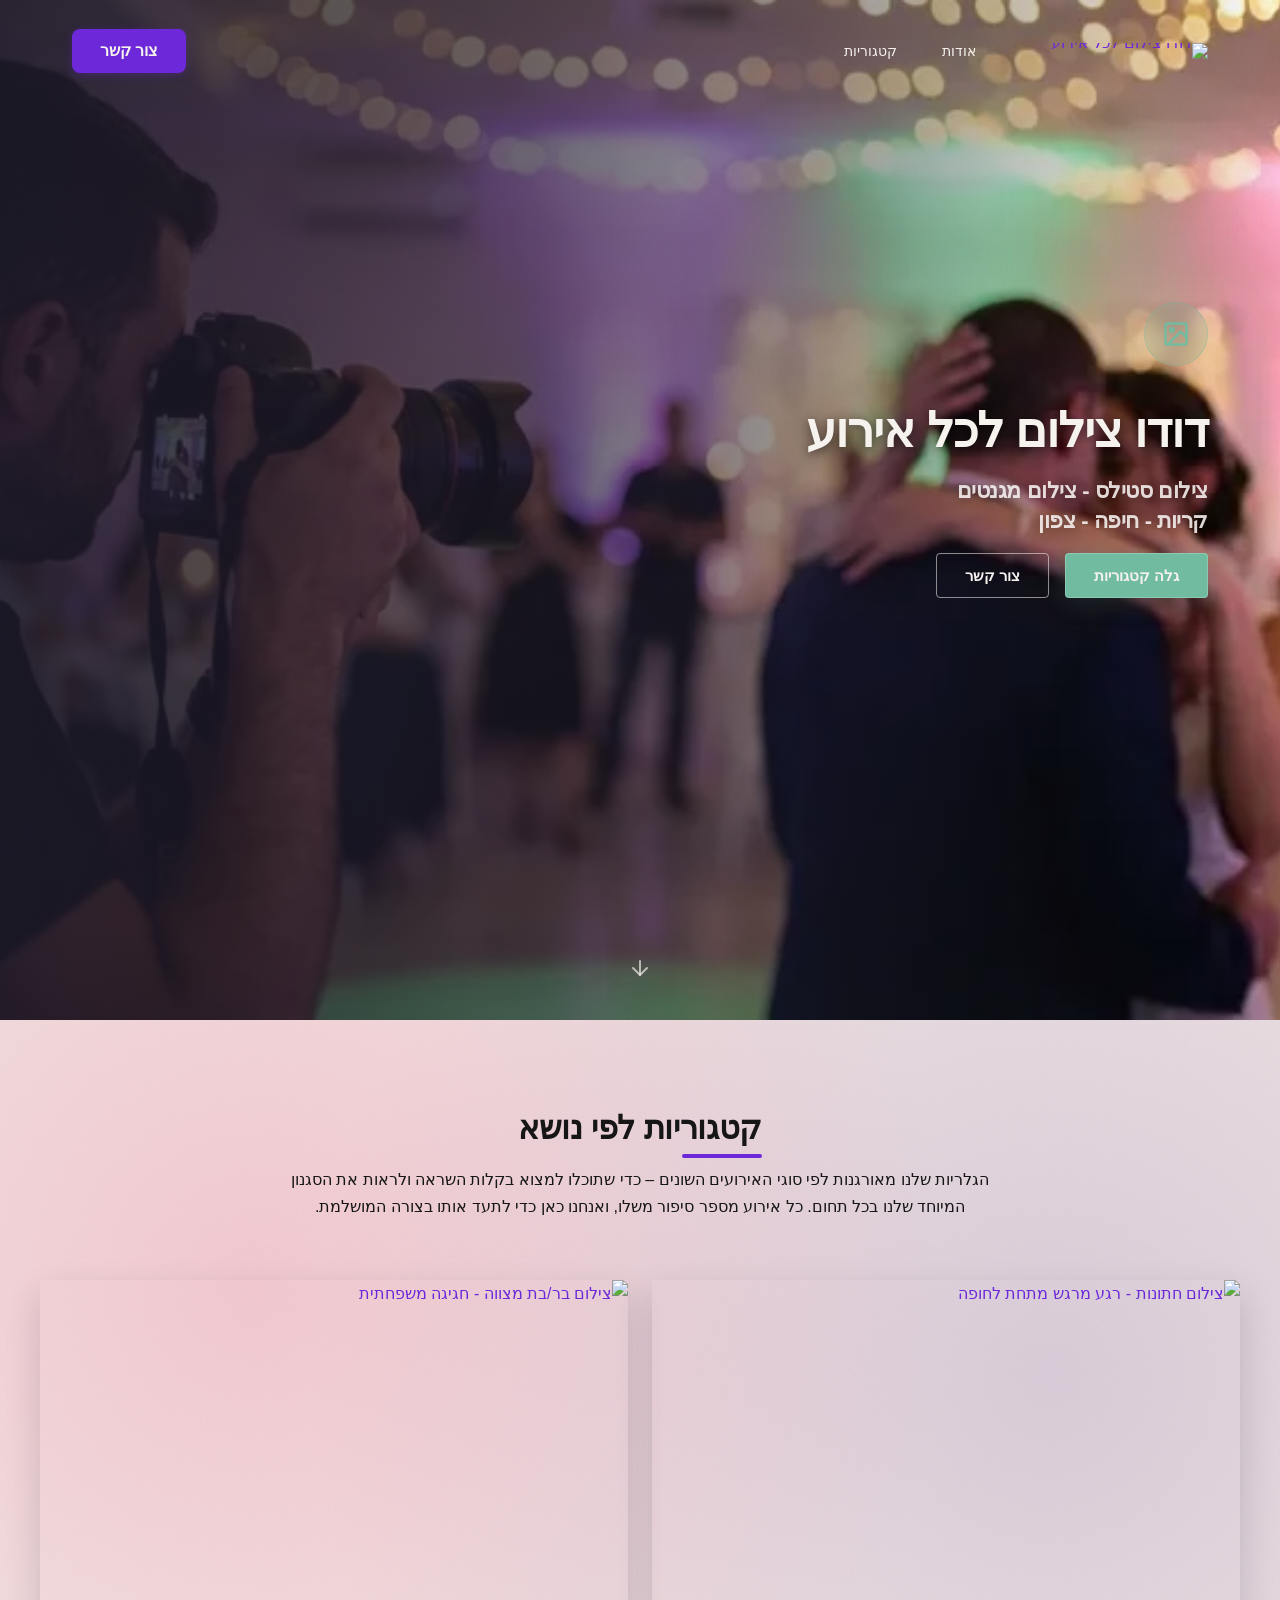
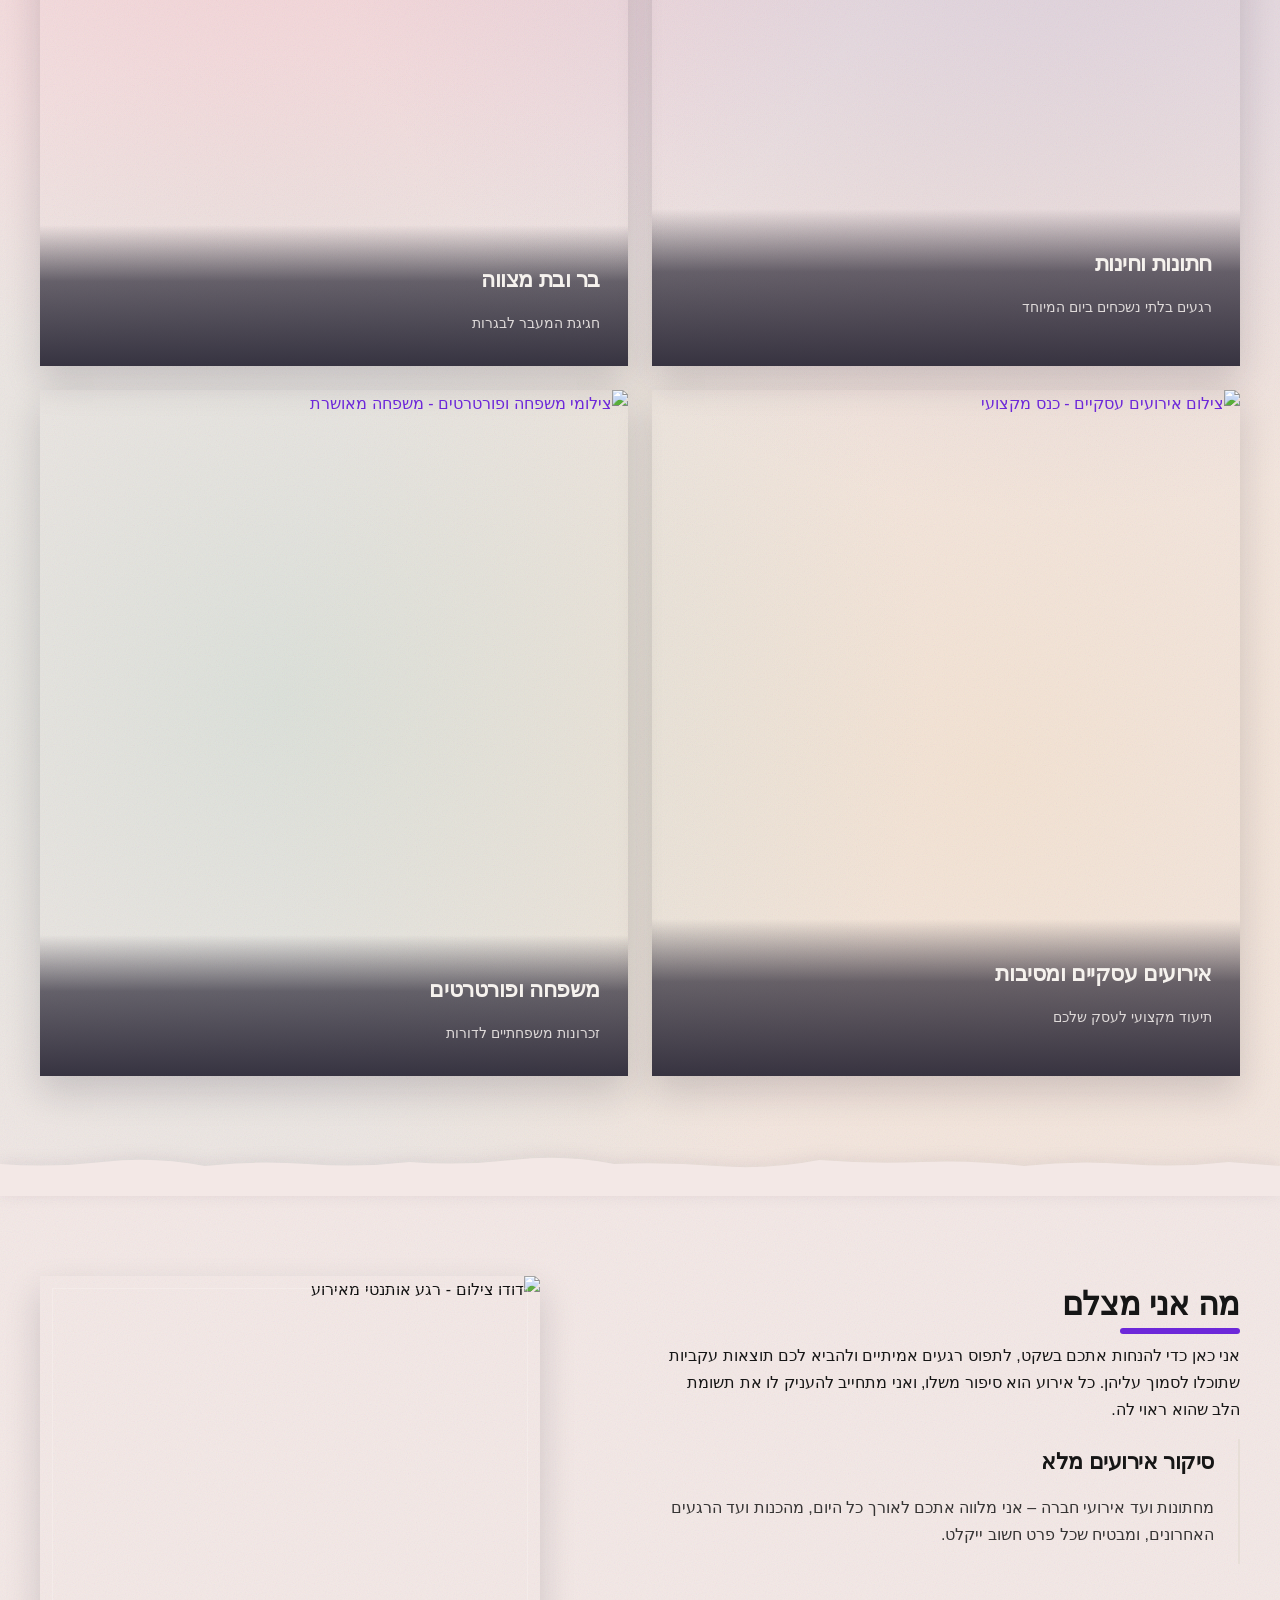
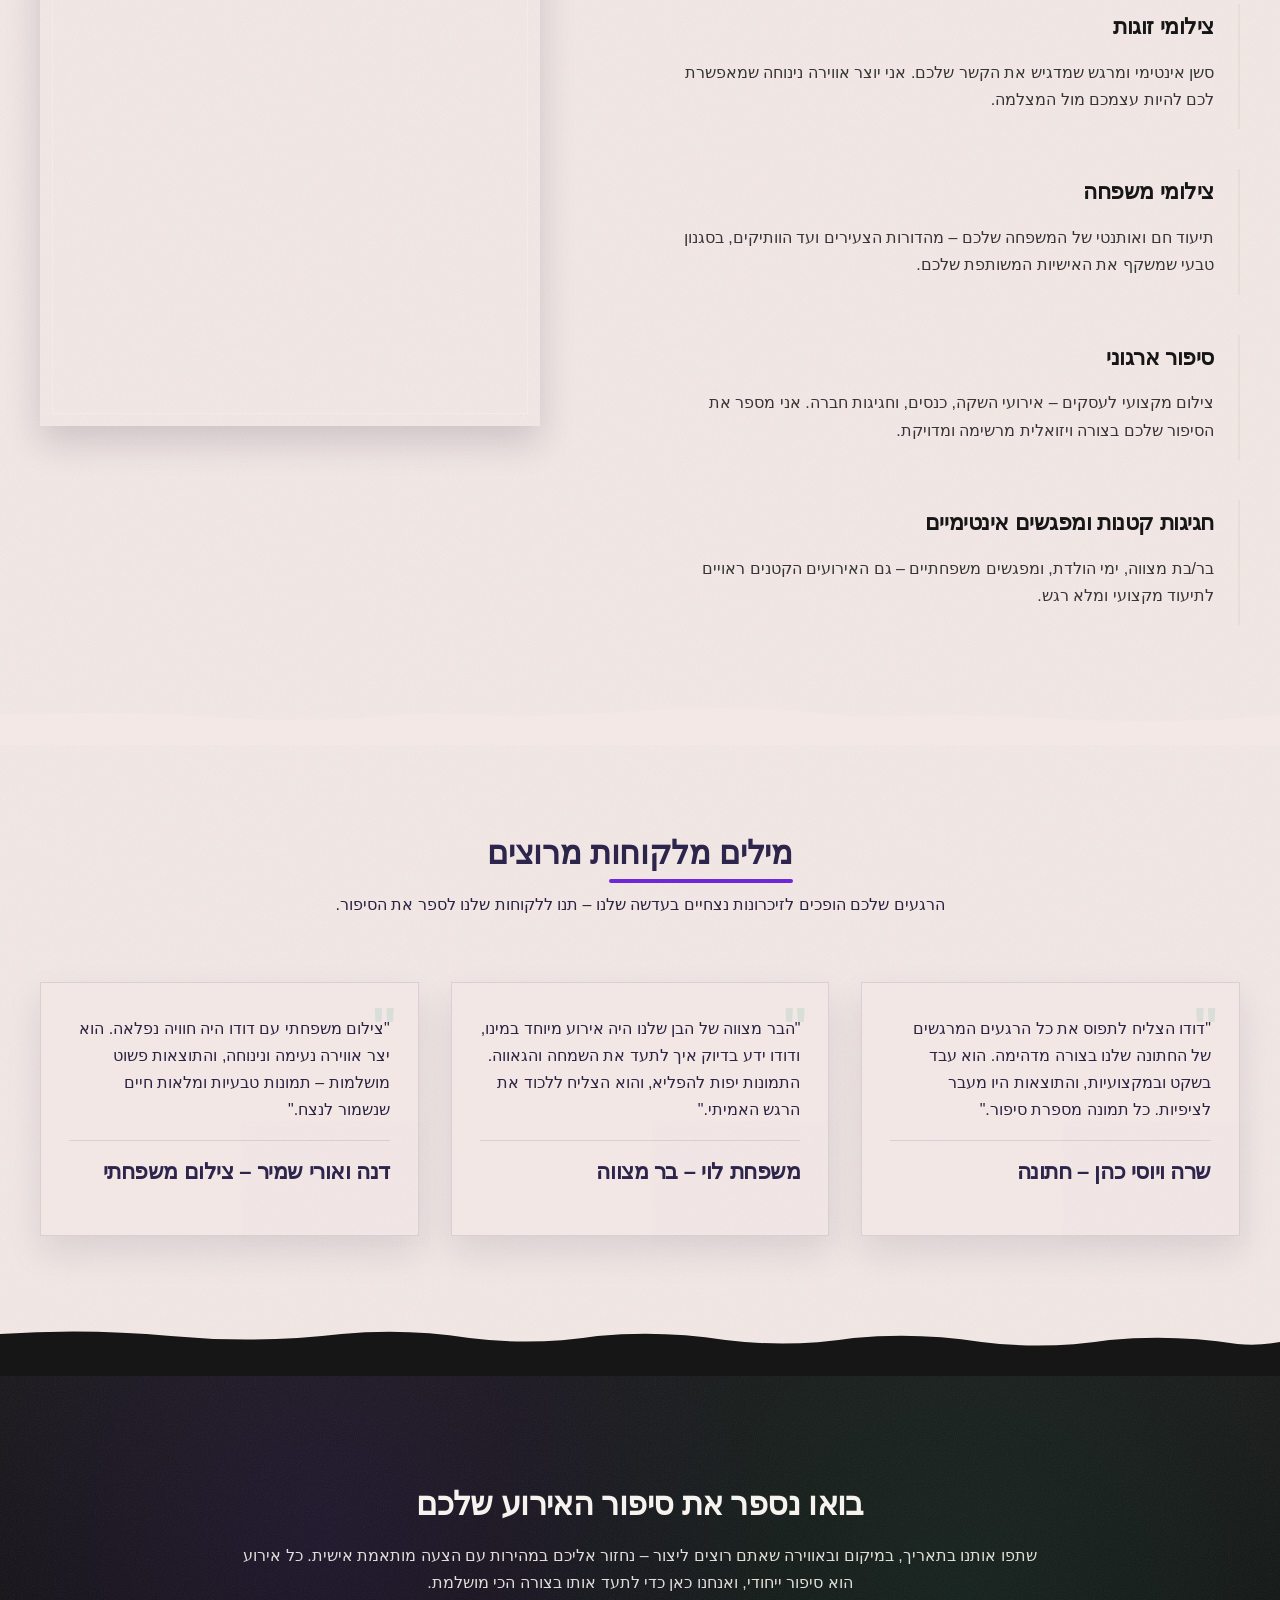
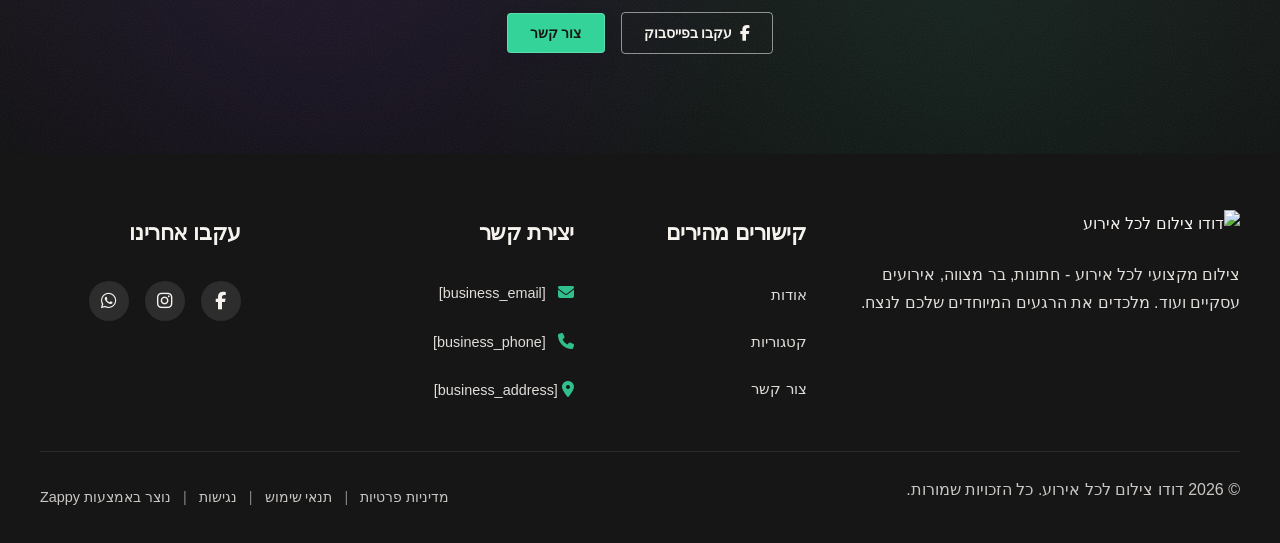
==== commit 6684ac88: "Background sync: Progressive GitHub Sync" ====
--- a/public/index.html
+++ b/public/index.html
@@ -1 +1,2 @@
-<!doctype html><html dir="rtl" lang="he"><head><meta charset="UTF-8"><meta content="width=device-width,initial-scale=1" name="viewport"><meta content="index, follow" name="robots"><title>צלם מגנטים בצפון מתמחה באירועים — דודו צילום לכל אירוע</title><meta content="מחפשים צלם מגנטים בצפון? דודו צילום מציע שירותי צילום מקצועיים לכל אירוע - בר מצווה, חתונות ואירועים משפחתיים. תיעוד מושלם ברגעים הכי חשובים!" name="description"><meta content="צלם מגנטים בצפון, צילום אירועים בקריות, צלם מקצועי, צילום אירועים משפחתיים, צלם לאירועים" name="keywords"><link href="/assets/favicon.ico" rel="icon" type="image/x-icon"><link href="/assets/favicon-16x16.png" rel="icon" type="image/png" sizes="16x16"><link href="/assets/favicon-32x32.png" rel="icon" type="image/png" sizes="32x32"><link href="/assets/favicon-48x48.png" rel="icon" type="image/png" sizes="48x48"><link href="/assets/favicon-192x192.png" rel="icon" type="image/png" sizes="192x192"><link href="/assets/favicon-512x512.png" rel="icon" type="image/png" sizes="512x512"><link href="/assets/apple-touch-icon.png" rel="apple-touch-icon"><script>!function(){"use strict";var t="ed6754fd-876b-4562-9c7c-3b0c3ff03c7f",e="https://api.zappy5.com/api/analytics/track",a=18e5,n=2592e6,o=!0,i=!0,r=!0;var s=function(){var e="zappy_visitor_"+t,a=null;try{if(a=localStorage.getItem(e)){var o=JSON.parse(a),i=Date.now();if(i-o.created<n)return o.lastSeen=i,localStorage.setItem(e,JSON.stringify(o)),o.id}}catch(t){console.warn("Zappy Analytics: LocalStorage not available")}var r="zv_"+Date.now()+"_"+Math.random().toString(36).substr(2,9);try{localStorage.setItem(e,JSON.stringify({id:r,created:Date.now(),lastSeen:Date.now()}))}catch(t){}return r}(),c=function(){var e="zappy_session_"+t,n=null;try{if(n=sessionStorage.getItem(e)){var o=JSON.parse(n),i=Date.now();if(i-o.timestamp<a)return o.timestamp=i,sessionStorage.setItem(e,JSON.stringify(o)),o.id}}catch(t){console.warn("Zappy Analytics: SessionStorage not available")}var r="zs_"+Date.now()+"_"+Math.random().toString(36).substr(2,9);try{sessionStorage.setItem(e,JSON.stringify({id:r,timestamp:Date.now()}))}catch(t){}return r}();function l(a,n){n=n||{};var o={website_id:t,event_type:a,page_path:window.location.pathname,referrer:document.referrer||"direct",visitor_id:s,session_id:c,metadata:n};if(navigator.sendBeacon){var i=new Blob([JSON.stringify(o)],{type:"application/json"});navigator.sendBeacon(e,i)}else fetch(e,{method:"POST",headers:{"Content-Type":"application/json"},body:JSON.stringify(o),keepalive:!0}).catch(function(t){console.warn("Zappy Analytics: Failed to track event",t)})}o&&l("pageview",{title:document.title,url:window.location.href}),i&&document.addEventListener("click",function(t){var e=t.target;if("BUTTON"===e.tagName||e.closest("button")){var a="BUTTON"===e.tagName?e:e.closest("button");l("click",{element:"button",text:a.textContent.trim().substring(0,100),id:a.id||null,class:a.className||null})}else if("A"===e.tagName||e.closest("a")){var n="A"===e.tagName?e:e.closest("a");l("navigation",{element:"link",text:n.textContent.trim().substring(0,100),href:n.href,external:n.hostname!==window.location.hostname})}},!0),r&&document.addEventListener("submit",function(t){var e=t.target;l("form_submit",{form_id:e.id||null,form_name:e.name||null,form_action:e.action||null,form_method:e.method||"GET"})},!0);var d=Date.now();window.addEventListener("beforeunload",function(){l("page_unload",{time_on_page:Math.floor((Date.now()-d)/1e3),page_path:window.location.pathname})}),window.zappyAnalytics={track:l,getVisitorId:function(){return s},getSessionId:function(){return c}}}()</script><meta content="צלם מגנטים בצפון מתמחה באירועים — דודו צילום לכל אירוע" property="og:title"><meta content="מחפשים צלם מגנטים בצפון? דודו צילום מציע שירותי צילום מקצועיים לכל אירוע - בר מצווה, חתונות ואירועים משפחתיים. תיעוד מושלם ברגעים הכי חשובים!" property="og:description"><meta content="website" property="og:type"><meta content="he_IL" property="og:locale"><meta content="summary_large_image" name="twitter:card"><meta content="צלם מגנטים בצפון מתמחה באירועים — דודו צילום לכל אירוע" name="twitter:title"><meta content="מחפשים צלם מגנטים בצפון? דודו צילום מציע שירותי צילום מקצועיים לכל אירוע - בר מצווה, חתונות ואירועים משפחתיים. תיעוד מושלם ברגעים הכי חשובים!" name="twitter:description"><link href="https://cdnjs.cloudflare.com/ajax/libs/font-awesome/6.4.0/css/all.min.css" rel="stylesheet"><link href="/assets/favicon.ico" rel="icon" type="image/x-icon"><link href="/assets/favicon-16x16.png" rel="icon" type="image/png" sizes="16x16"><link href="/assets/favicon-32x32.png" rel="icon" type="image/png" sizes="32x32"><link href="/assets/favicon-48x48.png" rel="icon" type="image/png" sizes="48x48"><link href="/assets/favicon-192x192.png" rel="icon" type="image/png" sizes="192x192"><link href="/assets/favicon-512x512.png" rel="icon" type="image/png" sizes="512x512"><link href="/assets/apple-touch-icon.png" rel="apple-touch-icon"><link href="https://cdn.jsdelivr.net/npm/vanilla-cookieconsent@3/dist/cookieconsent.css" rel="stylesheet"><script src="https://cdn.jsdelivr.net/npm/vanilla-cookieconsent@3/dist/cookieconsent.umd.js"></script><script src="https://cdn.jsdelivr.net/gh/mickidum/acc_toolbar/acctoolbar/acctoolbar.min.js"></script><link href="/styles.css" rel="stylesheet"><style id="zappy-dropdown-submenu-styles">#navMenu li:has(.sub-menu),.nav-menu li:has(.sub-menu),.navbar li:has(.sub-menu),nav li:has(.sub-menu){position:relative}#navMenu .sub-menu,.nav-menu .sub-menu,.navbar .sub-menu,nav .sub-menu{display:block!important;position:absolute!important;top:100%;left:0;min-width:220px;background:#fff;border-radius:8px;box-shadow:0 8px 25px rgba(0,0,0,.15);padding:8px 0;opacity:0;visibility:hidden;transform:translateY(10px);transition:all .3s ease;z-index:1000;list-style:none;pointer-events:none}#navMenu li:hover>.sub-menu,.nav-menu li:hover>.sub-menu,.navbar li:hover>.sub-menu,nav li:hover>.sub-menu{opacity:1!important;visibility:visible!important;transform:translateY(0)!important;pointer-events:auto!important}.sub-menu li{list-style:none;margin:0;padding:0}.sub-menu a{display:block!important;padding:10px 16px!important;color:#333!important;font-weight:500;text-decoration:none;white-space:nowrap;transition:background-color .2s}.sub-menu a:hover{background-color:#f5f5f5}[dir=rtl] .nav-menu .sub-menu,[dir=rtl] .navbar .sub-menu,[dir=rtl] nav .sub-menu,html[lang=ar] .nav-menu .sub-menu,html[lang=ar] .navbar .sub-menu,html[lang=ar] nav .sub-menu,html[lang=he] .nav-menu .sub-menu,html[lang=he] .navbar .sub-menu,html[lang=he] nav .sub-menu{left:auto!important;right:0!important}.sub-menu:empty,.sub-menu:not(:has(li)),.sub-menu:not(:has(li:not(.zappy-hidden-menu-item))){display:none!important;opacity:0!important;visibility:hidden!important;pointer-events:none!important}li:has(.menu-group-title):hover>.sub-menu{opacity:1!important;visibility:visible!important;transform:translateY(0)!important;pointer-events:auto!important}#navMenu>li>.menu-group-title,.nav-menu>li>.menu-group-title{display:inline-block;padding:.5rem 1rem;cursor:default;user-select:none}@media (max-width:768px){#navMenu .sub-menu,.nav-menu .sub-menu,.navbar .sub-menu,nav .sub-menu{position:static!important;transform:none!important;box-shadow:none!important;background:0 0!important;max-height:0;overflow:hidden;opacity:0;visibility:hidden;transition:max-height .3s ease,opacity .3s ease;padding:0!important;border-radius:0!important}.sub-menu.mobile-expanded{max-height:500px!important;opacity:1!important;visibility:visible!important;padding:8px 0 8px 16px!important}[dir=rtl] .sub-menu.mobile-expanded,html[lang=he] .sub-menu.mobile-expanded{padding:8px 16px 8px 0!important}#navMenu li:hover>.sub-menu,.nav-menu li:hover>.sub-menu,.navbar li:hover>.sub-menu,nav li:hover>.sub-menu{opacity:0;visibility:hidden;pointer-events:none}#navMenu li>.sub-menu.mobile-expanded,.nav-menu li>.sub-menu.mobile-expanded,.navbar li>.sub-menu.mobile-expanded,nav li>.sub-menu.mobile-expanded{opacity:1!important;visibility:visible!important;pointer-events:auto!important}#navMenu li:has(.sub-menu),.nav-menu li:has(.sub-menu),.navbar li:has(.sub-menu),nav li:has(.sub-menu){display:flex!important;flex-wrap:wrap!important;align-items:center!important;position:relative!important;min-height:44px!important}#navMenu li:has(.sub-menu)>a,.nav-menu li:has(.sub-menu)>a,.navbar li:has(.sub-menu)>a,nav li:has(.sub-menu)>a{flex:1!important;min-width:0!important}#navMenu li:has(.sub-menu)>.menu-group-title,.nav-menu li:has(.sub-menu)>.menu-group-title,.navbar li:has(.sub-menu)>.menu-group-title,nav li:has(.sub-menu)>.menu-group-title{flex:1!important;min-width:0!important;padding:0!important;line-height:inherit!important}#navMenu li:has(.sub-menu)>.sub-menu,.nav-menu li:has(.sub-menu)>.sub-menu,.navbar li:has(.sub-menu)>.sub-menu,nav li:has(.sub-menu)>.sub-menu{flex-basis:100%!important;width:100%!important}#navMenu li:has(.sub-menu)>a [class*=arrow],#navMenu li:has(.sub-menu)>a [class*=chevron],.nav-menu li:has(.sub-menu)>a .fa-angle-down,.nav-menu li:has(.sub-menu)>a .fa-chevron-down,.nav-menu li:has(.sub-menu)>a [class*=arrow],.nav-menu li:has(.sub-menu)>a [class*=chevron],nav li:has(.sub-menu)>a [class*=arrow],nav li:has(.sub-menu)>a [class*=chevron]{display:none!important;visibility:hidden!important}.mobile-submenu-toggle{display:flex!important;align-items:center!important;justify-content:center!important;width:44px!important;height:auto!important;background:0 0!important;border:none!important;cursor:pointer!important;color:var(--text-light)!important;position:static!important;flex-shrink:0!important;align-self:stretch!important;z-index:2!important;padding:0!important;margin:0!important}.mobile-submenu-toggle::after{content:''!important;width:0!important;height:0!important;border-left:6px solid transparent!important;border-right:6px solid transparent!important;border-top:7px solid currentColor!important;transition:transform .3s ease!important}.mobile-submenu-toggle.expanded::after{transform:rotate(180deg)!important}.sub-menu a{padding:10px 0!important;display:block!important;color:var(--text-light)!important}.navbar .sub-menu li a,.zappy-products-dropdown .sub-menu a,nav.navbar .sub-menu li a{color:var(--text-light)!important}}@media (min-width:769px){.mobile-submenu-toggle{display:none!important}}</style><style id="zappy-widget-visibility">#mic-access-tool-box,#mic-access-tool-general-button,#mic-init-access-tool #mic-access-tool-box,#mic-init-access-tool #mic-access-tool-general-button,#mic-init-access-tool .mic-access-tool-general-button,._access-icon,._access-menu,.mic-access-tool-box,.mic-access-tool-general-button,div[id*=mic-access-tool-box]{display:none!important;visibility:hidden!important;opacity:0!important;pointer-events:none!important}</style></head><body><nav class="navbar" dir="rtl"><button aria-label="Menu" class="mobile-toggle" id="mobileToggle"><svg viewbox="0 0 24 24" fill="none" height="24" width="24" class="hamburger-icon"><path d="M3 12h18M3 6h18M3 18h18" stroke="currentColor" stroke-linecap="round" stroke-width="2"></path></svg><svg viewbox="0 0 24 24" fill="none" height="24" width="24" class="close-icon" style="display:none"><path d="M18 6L6 18M6 6l12 12" stroke="currentColor" stroke-linecap="round" stroke-width="2"></path></svg></button><button aria-label="Call" class="phone-header-btn"><svg viewbox="0 0 24 24" fill="currentColor" height="20" width="20"><path d="M22 16.92v3a2 2 0 0 1-2.18 2 19.79 19.79 0 0 1-8.63-3.07 19.5 19.5 0 0 1-6-6 19.79 19.79 0 0 1-3.07-8.67A2 2 0 0 1 4.11 2h3a2 2 0 0 1 2 1.72 12.84 12.84 0 0 0 .7 2.81 2 2 0 0 1-.45 2.11L8.09 9.91a16 16 0 0 0 6 6l1.27-1.27a2 2 0 0 1 2.11-.45 12.84 12.84 0 0 0 2.81.7A2 2 0 0 1 22 16.92z"></path></svg></button><div class="nav-container"><div class="nav-brand"><a href="/" class="logo-link"><img alt="דודו צילום לכל אירוע" src="/assets/logo.webp" class="logo"></a></div><ul class="nav-menu" id="navMenu"><li><a href="/about">אודות</a></li><li><a href="/categories">קטגוריות</a></li></ul><div class="nav-cta-container"><a href="/contact" class="nav-cta-btn">צור קשר</a></div></div></nav><main><section class="index-hero-section" data-layout-spec="בית-hero" data-hero-type="fullscreen-scrim"><img alt="רקע קולנועי של אירוע מיוחד" src="/assets/site-index-hero-bg-1.webp" class="index-hero-section__bg-image" data-context="צלם מקצועי מצלם אירוע מרגש - תמונת רקע קולנועית עם תאורה דרמטית, מצלמה ברקע מטושטש, אווירה חמה ואינטימית, סגנון עיתונאי אומנותי, צבעים עשירים עם גוונים של סגול, ירוק וורוד, רקע מטושטש עם bokeh טבעי" data-placeholder="index-hero-bg-1" height="1080" width="1920" data-hero-bg="true" data-preserve-bg="0"><div class="index-hero-section__film-grain" aria-hidden="true"></div><div class="index-hero-section__vignette-frame" aria-hidden="true"></div><div class="index-hero-section__scrim-overlay" aria-hidden="true"></div><div class="index-hero-section__content-wrapper"><div class="index-hero-section__content-inner"><h1 class="index-hero-section__title">דודו צילום לכל אירוע</h1><h3 class="index-hero-section__subtitle">צילום סטילס - צילום מגנטים<br>קריות - חיפה - צפון</h3><div class="index-hero-section__cta-row"><a href="/categories" class="index-hero-section__btn index-hero-section__btn--primary">גלה קטגוריות</a><a href="/contact" class="index-hero-section__btn index-hero-section__btn--secondary">צור קשר</a></div></div></div><div class="index-hero-section-divider-wrapper"><svg viewbox="0 0 1200 120" aria-hidden="true" preserveaspectratio="none" xmlns="http://www.w3.org/2000/svg"><defs><lineargradient id="index-hero-cinematic-fade" x1="0%" x2="100%" y1="0%" y2="100%"><stop offset="0%" style="stop-color:var(--bg-dark)"></stop><stop offset="60%" style="stop-color:var(--bg-light);stop-opacity:0.35"></stop><stop offset="100%" style="stop-color:var(--bg-light);stop-opacity:1"></stop></lineargradient></defs><path d="M0,120 L0,40 Q300,35 600,40 T1200,35 L1200,120 Z" fill="#F3E8E6"></path></svg></div></section><section class="index-collections-section" data-layout-spec="בית-collections"><div class="index-collections-container"><div class="index-collections-intro"><h2>קטגוריות לפי נושא</h2><p>הגלריות שלנו מאורגנות לפי סוגי האירועים השונים – כדי שתוכלו למצוא בקלות השראה ולראות את הסגנון המיוחד שלנו בכל תחום. כל אירוע מספר סיפור משלו, ואנחנו כאן כדי לתעד אותו בצורה המושלמת.</p></div><div class="zappy-editable index-collections-grid zappy-preserve-css-grid" data-original-gap="24px" data-original-item-width="588" data-zappy-auto-grid="true" id="zappy-auto-grid-1772697441282-uoicvt" style="display:grid;grid-template-columns:588.004px 588.004px"><a href="/categories#weddings" class="index-collections-tile"><img alt="צילום חתונות - רגע מרגש מתחת לחופה" src="/assets/site-index-collections-image-1.webp" class="zappy-editable-image" data-context="Elegant Jewish wedding ceremony under chuppah with romantic lighting, capturing emotional moment between bride and groom, professional photography style for Israeli wedding photographer portfolio" data-placeholder="index-collections-image-1" height="700" width="600" data-element-id="img-1772697441246-nxye6yg91" data-element-type="image" data-original-position="static" style="position:relative"><div class="index-collections-overlay"><h3 class="zappy-editable">חתונות וחינות</h3><p class="zappy-editable"><span class="index-collections-subtitle">רגעים בלתי נשכחים ביום המיוחד</span></p></div></a><a href="/categories#bnei-mitzvah" class="index-collections-tile"><img alt="צילום בר/בת מצווה - חגיגה משפחתית" src="/assets/site-index-collections-image-2.webp" class="zappy-editable-image" data-context="Joyful Bar Mitzvah or Bat Mitzvah celebration in Israel, young teen celebrating with family, festive atmosphere with decorations, professional event photography" data-placeholder="index-collections-image-2" height="700" width="600" data-element-id="img-1772697441246-2dgjiiqec" data-element-type="image" data-original-position="static" style="position:relative"><div class="index-collections-overlay"><h3 class="zappy-editable">בר ובת מצווה</h3><span class="index-collections-subtitle">חגיגת המעבר לבגרות</span></div></a><a href="/categories#corporate" class="index-collections-tile"><img alt="צילום אירועים עסקיים - כנס מקצועי" src="/assets/site-index-collections-image-3.webp" class="zappy-editable-image" data-context="Professional corporate event photography in Israel, business conference or company celebration, modern office setting with professional attendees, high-quality event documentation" data-placeholder="index-collections-image-3" height="700" width="600" data-element-id="img-1772697441246-odsaml5fr" data-element-type="image" data-original-position="static" style="position:relative"><div class="index-collections-overlay"><h3 class="zappy-editable">אירועים עסקיים ומסיבות</h3><p class="zappy-editable"><span class="index-collections-subtitle">תיעוד מקצועי לעסק שלכם</span></p></div></a><a href="/categories#family" class="index-collections-tile"><img alt="צילומי משפחה ופורטרטים - משפחה מאושרת" src="/assets/site-index-collections-image-4.webp" class="zappy-editable-image" data-context="Warm family portrait photography in natural outdoor setting in Israel, multi-generational family smiling together, candid and authentic moments, professional family photographer style" data-placeholder="index-collections-image-4" height="700" width="600" data-element-id="img-1772697441246-gr81i11dj" data-element-type="image" data-original-position="static" style="position:relative"><div class="index-collections-overlay"><h3 class="zappy-editable">משפחה ופורטרטים</h3><span class="index-collections-subtitle">זכרונות משפחתיים לדורות</span></div></a></div></div><div class="index-collections-divider-wrapper"><svg viewbox="0 0 1200 60" aria-hidden="true" preserveaspectratio="none" xmlns="http://www.w3.org/2000/svg"><path d="M0,60 L0,28 Q48,32 96,26 T192,30 Q240,24 288,28 T384,26 Q432,30 480,24 T576,28 Q624,26 672,30 T768,24 Q816,28 864,26 T960,30 Q1008,24 1056,28 T1152,26 L1200,30 L1200,60 Z" fill="#F3E8E6"></path></svg></div></section><section class="index-services-section" data-layout-spec="בית-services"><div class="index-services-container"><div class="index-services-content"><h2 class="index-services-title">מה אני מצלם</h2><p class="index-services-intro">אני כאן כדי להנחות אתכם בשקט, לתפוס רגעים אמיתיים ולהביא לכם תוצאות עקביות שתוכלו לסמוך עליהן. כל אירוע הוא סיפור משלו, ואני מתחייב להעניק לו את תשומת הלב שהוא ראוי לה.</p><div class="index-services-list"><div class="index-services-item"><h3 class="index-services-item-title">סיקור אירועים מלא</h3><p class="index-services-item-text">מחתונות ועד אירועי חברה – אני מלווה אתכם לאורך כל היום, מהכנות ועד הרגעים האחרונים, ומבטיח שכל פרט חשוב ייקלט.</p></div><div class="index-services-item"><h3 class="index-services-item-title">צילומי זוגות</h3><p class="index-services-item-text">סשן אינטימי ומרגש שמדגיש את הקשר שלכם. אני יוצר אווירה נינוחה שמאפשרת לכם להיות עצמכם מול המצלמה.</p></div><div class="index-services-item"><h3 class="index-services-item-title">צילומי משפחה</h3><p class="index-services-item-text">תיעוד חם ואותנטי של המשפחה שלכם – מהדורות הצעירים ועד הוותיקים, בסגנון טבעי שמשקף את האישיות המשותפת שלכם.</p></div><div class="index-services-item"><h3 class="index-services-item-title">סיפור ארגוני</h3><p class="index-services-item-text">צילום מקצועי לעסקים – אירועי השקה, כנסים, וחגיגות חברה. אני מספר את הסיפור שלכם בצורה ויזואלית מרשימה ומדויקת.</p></div><div class="index-services-item"><h3 class="index-services-item-title">חגיגות קטנות ומפגשים אינטימיים</h3><p class="index-services-item-text">בר/בת מצווה, ימי הולדת, ומפגשים משפחתיים – גם האירועים הקטנים ראויים לתיעוד מקצועי ומלא רגש.</p></div></div></div><div class="index-services-image-column"><div class="index-services-image-wrapper"><img alt="דודו צילום - רגע אותנטי מאירוע" src="/assets/site-index-services-image-1.webp" data-context="Professional photographer Dudu capturing an authentic moment at an intimate event - warm natural lighting, soft focus background, emotional candid shot showing photographer's artistic eye and calm presence, film photography aesthetic with subtle grain, editorial style for photography business showcasing event coverage expertise" data-placeholder="index-services-image-1" height="750" width="500"></div></div></div><div class="index-services-divider-wrapper"><svg viewbox="0 0 1200 60" aria-hidden="true" preserveaspectratio="none" xmlns="http://www.w3.org/2000/svg"><path d="M0,60 L0,30 Q100,25 200,32 T400,28 Q500,34 600,26 T800,32 Q900,28 1000,34 T1200,30 L1200,60 Z" fill="#F3E8E6"></path></svg></div></section><section class="index-testimonials-section" data-layout-spec="בית-testimonials"><div class="index-testimonials-container"><div class="index-testimonials-intro"><h2>מילים מלקוחות מרוצים</h2><p>הרגעים שלכם הופכים לזיכרונות נצחיים בעדשה שלנו – תנו ללקוחות שלנו לספר את הסיפור.</p></div><div class="index-testimonials-grid"><div class="index-testimonials-card"><div class="index-testimonials-backplate"></div><div class="index-testimonials-card-content"><p class="index-testimonials-quote">"דודו הצליח לתפוס את כל הרגעים המרגשים של החתונה שלנו בצורה מדהימה. הוא עבד בשקט ובמקצועיות, והתוצאות היו מעבר לציפיות. כל תמונה מספרת סיפור."</p><h3 class="index-testimonials-author">שרה ויוסי כהן – חתונה</h3></div></div><div class="index-testimonials-card"><div class="index-testimonials-backplate"></div><div class="index-testimonials-card-content"><p class="index-testimonials-quote">"הבר מצווה של הבן שלנו היה אירוע מיוחד במינו, ודודו ידע בדיוק איך לתעד את השמחה והגאווה. התמונות יפות להפליא, והוא הצליח ללכוד את הרגש האמיתי."</p><h3 class="index-testimonials-author">משפחת לוי – בר מצווה</h3></div></div><div class="index-testimonials-card"><div class="index-testimonials-backplate"></div><div class="index-testimonials-card-content"><p class="index-testimonials-quote">"צילום משפחתי עם דודו היה חוויה נפלאה. הוא יצר אווירה נעימה ונינוחה, והתוצאות פשוט מושלמות – תמונות טבעיות ומלאות חיים שנשמור לנצח."</p><h3 class="index-testimonials-author">דנה ואורי שמיר – צילום משפחתי</h3></div></div></div></div><div class="index-testimonials-divider-wrapper"><svg viewbox="0 0 1200 90" aria-hidden="true" preserveaspectratio="none" xmlns="http://www.w3.org/2000/svg"><path d="M0,90 L0,48 Q80,42 160,50 Q240,58 320,48 Q380,42 440,52 Q500,60 560,50 Q620,44 680,54 Q740,62 800,52 Q860,46 920,56 Q980,64 1040,54 Q1100,48 1160,58 Q1180,60 1200,56 L1200,90 Z" fill="#161616"></path></svg></div></section><section class="index-cta-section" data-layout-spec="בית-cta"><div class="index-cta-container"><div class="index-cta-content"><h2 class="index-cta-title">בואו נספר את סיפור האירוע שלכם</h2><p class="index-cta-text">שתפו אותנו בתאריך, במיקום ובאווירה שאתם רוצים ליצור – נחזור אליכם במהירות עם הצעה מותאמת אישית. כל אירוע הוא סיפור ייחודי, ואנחנו כאן כדי לתעד אותו בצורה הכי מושלמת.</p><div class="index-cta-buttons"><a href="/contact" class="index-cta-btn index-cta-btn-primary">צור קשר</a><a href="https://facebook.com/[facebook_handle]" class="index-cta-btn index-cta-btn-secondary" target="_blank" rel="noopener noreferrer"><i class="fab fa-facebook-f" aria-hidden="true" data-element-type="icon" data-icon-type="fontawesome"></i><span>עקבו בפייסבוק</span></a></div></div></div></section></main><footer class="site-footer"><div class="footer-container"><div class="footer-top"><div class="footer-column company-info"><img alt="דודו צילום לכל אירוע" src="/assets/logo.webp" class="logo"><p class="company-description">צילום מקצועי לכל אירוע - חתונות, בר מצווה, אירועים עסקיים ועוד. מלכדים את הרגעים המיוחדים שלכם לנצח.</p></div><div class="footer-column quick-links"><h3 class="footer-heading">קישורים מהירים</h3><ul class="footer-links"><li><a href="/about">אודות</a></li><li><a href="/categories">קטגוריות</a></li><li><a href="/contact">צור קשר</a></li></ul></div><div class="footer-column contact-info"><h3 class="footer-heading">יצירת קשר</h3><ul class="contact-list"><li><i class="fas fa-envelope"></i><a href="mailto:[business_email]">[business_email]</a></li><li><i class="fas fa-phone"></i><a href="tel:[business_phone]">[business_phone]</a></li><li><a href="/"><i class="fas fa-map-marker-alt"></i><span>[business_address]</span></a></li></ul></div><div class="footer-column social-media"><h3 class="footer-heading">עקבו אחרינו</h3><div class="social-links"><a href="[facebook_handle]" aria-label="Facebook"><i class="fab fa-facebook-f"></i></a><a href="[instagram_handle]" aria-label="Instagram"><i class="fab fa-instagram"></i></a><a href="[whatsapp_handle]" aria-label="WhatsApp"><i class="fab fa-whatsapp"></i></a></div></div></div><div class="footer-bottom"><div class="copyright"><p>© 2026 דודו צילום לכל אירוע. כל הזכויות שמורות.</p></div><div class="footer-legal"><a href="/privacy">מדיניות פרטיות</a><span class="separator">|</span><a href="/terms">תנאי שימוש</a><span class="separator">|</span><a href="/accessibility">נגישות</a><span class="separator">|</span><a href="https://zappy5.com" class="zappy-attribution" target="_blank">נוצר באמצעות Zappy</a></div></div></div></footer><a href="https://wa.me/[whatsapp_handle]" class="whatsapp-float" aria-label="WhatsApp"><i class="fab fa-whatsapp"></i></a><div data-integration="accessibility:toolbar"></div><script src="/script.js"></script><script id="zappy-mobile-submenu-script">!function(){function e(){if(window.innerWidth>768)return document.querySelectorAll(".mobile-submenu-toggle").forEach(function(e){e.remove()}),void document.querySelectorAll(".sub-menu.mobile-expanded").forEach(function(e){e.classList.remove("mobile-expanded")});document.querySelectorAll(".nav-menu li:has(.sub-menu), nav li:has(.sub-menu), .navbar li:has(.sub-menu), #navMenu li:has(.sub-menu)").forEach(function(e){if(!e.querySelector(".mobile-submenu-toggle")){var t=e.querySelector(".sub-menu"),n=e.querySelector(":scope > a");if(t&&n){var o=document.createElement("button");o.className="mobile-submenu-toggle",o.setAttribute("aria-label","Toggle submenu"),o.setAttribute("type","button"),n.insertAdjacentElement("afterend",o),o.addEventListener("click",function(e){e.preventDefault(),e.stopPropagation(),document.querySelectorAll(".sub-menu.mobile-expanded").forEach(function(e){if(e!==t){e.classList.remove("mobile-expanded");var n=e.parentElement.querySelector(".mobile-submenu-toggle");n&&n.classList.remove("expanded")}}),t.classList.toggle("mobile-expanded"),o.classList.toggle("expanded")})}}})}var t;"loading"===document.readyState?document.addEventListener("DOMContentLoaded",e):e(),window.addEventListener("resize",function(){clearTimeout(t),t=setTimeout(e,250)});var n=new MutationObserver(function(t){t.forEach(function(t){if("attributes"===t.type){var n=t.target;n.classList&&(n.classList.contains("active")||n.classList.contains("open"))&&setTimeout(e,100)}})});setTimeout(function(){document.querySelectorAll(".mobile-menu, .nav-menu, #navMenu, nav").forEach(function(e){n.observe(e,{attributes:!0,attributeFilter:["class","style"]})})},500)}()</script><script id="zappy-navbar-scroll-effect">!function(){var e=document.querySelector("nav.navbar,.navbar:not(.zappy-catalog-menu)"),t=document.querySelector(".zappy-catalog-menu");if(e){var r="rgba(22,22,22,0.85)";e.style.transition="background 0.3s ease,backdrop-filter 0.3s ease,-webkit-backdrop-filter 0.3s ease,box-shadow 0.3s ease",t&&(t.style.transition="background 0.3s ease,backdrop-filter 0.3s ease,-webkit-backdrop-filter 0.3s ease"),window.addEventListener("scroll",a,{passive:!0}),a()}function a(){(window.scrollY||window.pageYOffset)>60?(e.style.background=r,e.style.backdropFilter="blur(12px)",e.style.webkitBackdropFilter="blur(12px)",e.style.boxShadow="0 2px 16px rgba(0,0,0,0.12)",t&&(t.style.background=r,t.style.backdropFilter="blur(12px)",t.style.webkitBackdropFilter="blur(12px)")):(e.style.background="transparent",e.style.backdropFilter="none",e.style.webkitBackdropFilter="none",e.style.boxShadow="none",t&&(t.style.background="transparent",t.style.backdropFilter="none",t.style.webkitBackdropFilter="none"))}}()</script></body></html>+<!doctype html><html dir="rtl" lang="he"><head><meta charset="UTF-8"><meta content="width=device-width,initial-scale=1" name="viewport"><meta content="index, follow" name="robots"><title>צלם מגנטים בצפון מתמחה באירועים — דודו צילום לכל אירוע</title><meta content="מחפשים צלם מגנטים בצפון? דודו צילום מציע שירותי צילום מקצועיים לכל אירוע - בר מצווה, חתונות ואירועים משפחתיים. תיעוד מושלם ברגעים הכי חשובים!" name="description"><meta content="צלם מגנטים בצפון, צילום אירועים בקריות, צלם מקצועי, צילום אירועים משפחתיים, צלם לאירועים" name="keywords"><link href="/assets/favicon.ico" rel="icon" type="image/x-icon"><link href="/assets/favicon-16x16.png" rel="icon" type="image/png" sizes="16x16"><link href="/assets/favicon-32x32.png" rel="icon" type="image/png" sizes="32x32"><link href="/assets/favicon-48x48.png" rel="icon" type="image/png" sizes="48x48"><link href="/assets/favicon-192x192.png" rel="icon" type="image/png" sizes="192x192"><link href="/assets/favicon-512x512.png" rel="icon" type="image/png" sizes="512x512"><link href="/assets/apple-touch-icon.png" rel="apple-touch-icon"><script>!function(){"use strict";var t="ed6754fd-876b-4562-9c7c-3b0c3ff03c7f",e="https://api.zappy5.com/api/analytics/track",a=18e5,n=2592e6,o=!0,i=!0,r=!0;var s=function(){var e="zappy_visitor_"+t,a=null;try{if(a=localStorage.getItem(e)){var o=JSON.parse(a),i=Date.now();if(i-o.created<n)return o.lastSeen=i,localStorage.setItem(e,JSON.stringify(o)),o.id}}catch(t){console.warn("Zappy Analytics: LocalStorage not available")}var r="zv_"+Date.now()+"_"+Math.random().toString(36).substr(2,9);try{localStorage.setItem(e,JSON.stringify({id:r,created:Date.now(),lastSeen:Date.now()}))}catch(t){}return r}(),c=function(){var e="zappy_session_"+t,n=null;try{if(n=sessionStorage.getItem(e)){var o=JSON.parse(n),i=Date.now();if(i-o.timestamp<a)return o.timestamp=i,sessionStorage.setItem(e,JSON.stringify(o)),o.id}}catch(t){console.warn("Zappy Analytics: SessionStorage not available")}var r="zs_"+Date.now()+"_"+Math.random().toString(36).substr(2,9);try{sessionStorage.setItem(e,JSON.stringify({id:r,timestamp:Date.now()}))}catch(t){}return r}();function l(a,n){n=n||{};var o={website_id:t,event_type:a,page_path:window.location.pathname,referrer:document.referrer||"direct",visitor_id:s,session_id:c,metadata:n};if(navigator.sendBeacon){var i=new Blob([JSON.stringify(o)],{type:"application/json"});navigator.sendBeacon(e,i)}else fetch(e,{method:"POST",headers:{"Content-Type":"application/json"},body:JSON.stringify(o),keepalive:!0}).catch(function(t){console.warn("Zappy Analytics: Failed to track event",t)})}o&&l("pageview",{title:document.title,url:window.location.href}),i&&document.addEventListener("click",function(t){var e=t.target;if("BUTTON"===e.tagName||e.closest("button")){var a="BUTTON"===e.tagName?e:e.closest("button");l("click",{element:"button",text:a.textContent.trim().substring(0,100),id:a.id||null,class:a.className||null})}else if("A"===e.tagName||e.closest("a")){var n="A"===e.tagName?e:e.closest("a");l("navigation",{element:"link",text:n.textContent.trim().substring(0,100),href:n.href,external:n.hostname!==window.location.hostname})}},!0),r&&document.addEventListener("submit",function(t){var e=t.target;l("form_submit",{form_id:e.id||null,form_name:e.name||null,form_action:e.action||null,form_method:e.method||"GET"})},!0);var d=Date.now();window.addEventListener("beforeunload",function(){l("page_unload",{time_on_page:Math.floor((Date.now()-d)/1e3),page_path:window.location.pathname})}),window.zappyAnalytics={track:l,getVisitorId:function(){return s},getSessionId:function(){return c}}}()</script><meta content="צלם מגנטים בצפון מתמחה באירועים — דודו צילום לכל אירוע" property="og:title"><meta content="מחפשים צלם מגנטים בצפון? דודו צילום מציע שירותי צילום מקצועיים לכל אירוע - בר מצווה, חתונות ואירועים משפחתיים. תיעוד מושלם ברגעים הכי חשובים!" property="og:description"><meta content="website" property="og:type"><meta content="he_IL" property="og:locale"><meta content="summary_large_image" name="twitter:card"><meta content="צלם מגנטים בצפון מתמחה באירועים — דודו צילום לכל אירוע" name="twitter:title"><meta content="מחפשים צלם מגנטים בצפון? דודו צילום מציע שירותי צילום מקצועיים לכל אירוע - בר מצווה, חתונות ואירועים משפחתיים. תיעוד מושלם ברגעים הכי חשובים!" name="twitter:description"><link href="https://cdnjs.cloudflare.com/ajax/libs/font-awesome/6.4.0/css/all.min.css" rel="stylesheet"><link href="/assets/favicon.ico" rel="icon" type="image/x-icon"><link href="/assets/favicon-16x16.png" rel="icon" type="image/png" sizes="16x16"><link href="/assets/favicon-32x32.png" rel="icon" type="image/png" sizes="32x32"><link href="/assets/favicon-48x48.png" rel="icon" type="image/png" sizes="48x48"><link href="/assets/favicon-192x192.png" rel="icon" type="image/png" sizes="192x192"><link href="/assets/favicon-512x512.png" rel="icon" type="image/png" sizes="512x512"><link href="/assets/apple-touch-icon.png" rel="apple-touch-icon"><link href="https://cdn.jsdelivr.net/npm/vanilla-cookieconsent@3/dist/cookieconsent.css" rel="stylesheet"><script src="https://cdn.jsdelivr.net/npm/vanilla-cookieconsent@3/dist/cookieconsent.umd.js"></script><script src="https://cdn.jsdelivr.net/gh/mickidum/acc_toolbar/acctoolbar/acctoolbar.min.js"></script><style data-zappy-section-v2-css="true">.index-hero-section{position:relative;width:100%;min-height:100vh;display:flex;align-items:center;justify-content:flex-start;overflow:visible;background-color:#1e1b2b;color:var(--text-light);direction:rtl}.index-hero-section__bg-wrapper{position:absolute;top:0;right:0;width:100%;height:100%;z-index:0;overflow:hidden}.index-hero-section__bg-image{position:absolute;top:0;right:0;width:100%;height:100%;background-size:cover;background-position:center;background-repeat:no-repeat}.index-hero-section__scrim{position:absolute;top:0;right:0;width:100%;height:100%;background:linear-gradient(90deg,rgba(30,27,43,.85) 0,rgba(30,27,43,.65) 42%,rgba(30,27,43,.35) 72%,rgba(30,27,43,0) 100%);z-index:1;pointer-events:none}.index-hero-section__film-grain{position:absolute;top:0;right:0;width:100%;height:100%;background-image:url("data:image/svg+xml,%3Csvg xmlns='http://www.w3.org/2000/svg' width='180' height='180'%3E%3Cfilter id='n'%3E%3CfeTurbulence type='turbulence' baseFrequency='0.8' numOctaves='2'/%3E%3C/filter%3E%3Crect width='180' height='180' filter='url(%23n)' opacity='0.18'/%3E%3C/svg%3E");mix-blend-mode:multiply;opacity:.35;z-index:2;pointer-events:none}.index-hero-section__content-wrapper{position:relative;z-index:10;width:100%;max-width:1200px;margin:0 auto;padding:0 32px}.index-hero-section__content-inner{max-width:680px;text-align:right}.index-hero-section__badge{display:inline-flex;align-items:center;justify-content:center;width:64px;height:64px;background:rgba(113,188,161,.18);backdrop-filter:blur(8px);-webkit-backdrop-filter:blur(8px);border:1px solid rgba(113,188,161,.35);border-radius:50%;margin-bottom:28px;color:#71bca1}.index-hero-section__badge svg{display:block}.index-hero-section__headline{font-family:'Frank Ruhl Libre',serif;font-size:56px;font-weight:800;line-height:1.05;letter-spacing:-.02em;color:var(--text-light);margin:0 0 20px 0;text-shadow:0 4px 18px rgba(0,0,0,.45),0 2px 8px rgba(0,0,0,.35)}.index-hero-section__subtitle{font-family:Inter,Assistant,system-ui,sans-serif;font-size:22px;font-weight:600;line-height:1.5;color:rgba(247,242,240,.88);margin:0 0 40px 0;text-shadow:0 2px 12px rgba(0,0,0,.4)}.index-hero-section__cta-group{display:flex;align-items:center;gap:16px;flex-wrap:wrap}.index-hero-section__btn{display:inline-flex;align-items:center;justify-content:center;padding:14px 28px;border-radius:4px;font-family:Inter,Assistant,system-ui,sans-serif;font-size:15px;font-weight:700;line-height:1;text-decoration:none;transition:transform 240ms ease,box-shadow 240ms ease,background-color 240ms ease,border-color 240ms ease;cursor:pointer}.index-hero-section__btn--primary{background:#71bca1;color:#f7f2f0;border:1px solid rgba(255,255,255,.2);box-shadow:0 10px 18px rgba(25,18,39,.18),0 0 28px rgba(113,188,161,.25)}.index-hero-section__btn--primary:hover{transform:translateY(-2px);box-shadow:0 14px 24px rgba(25,18,39,.24),0 0 36px rgba(113,188,161,.35);background:#5cac8e}.index-hero-section__btn--secondary{background:0 0;color:#f7f2f0;border:1px solid rgba(247,242,240,.55)}.index-hero-section__btn--secondary:hover{transform:translateY(-2px);border-color:rgba(247,242,240,.85);background:rgba(247,242,240,.08)}.index-hero-section__scroll-indicator{position:absolute;bottom:40px;right:50%;transform:translateX(50%);z-index:10;color:rgba(247,242,240,.65);animation:index-hero-bounce 2s ease-in-out infinite}.index-hero-section__scroll-indicator svg{display:block}@keyframes index-hero-bounce{0%,100%{transform:translateX(50%) translateY(0)}50%{transform:translateX(50%) translateY(8px)}}@media (max-width:768px){.index-hero-section{min-height:100vh;padding-top:100px}.index-hero-section__scrim{background:linear-gradient(180deg,rgba(30,27,43,.75) 0,rgba(30,27,43,.85) 100%)}.index-hero-section__content-wrapper{padding:0 20px}.index-hero-section__content-inner{max-width:100%}.index-hero-section__badge{width:52px;height:52px;margin-bottom:20px}.index-hero-section__badge svg{width:22px;height:22px}.index-hero-section__headline{font-size:36px;line-height:1.15;margin-bottom:16px}.index-hero-section__subtitle{font-size:18px;line-height:1.6;margin-bottom:32px}.index-hero-section__cta-group{flex-direction:column;align-items:stretch;gap:12px}.index-hero-section__btn{width:100%;padding:16px 24px;font-size:16px}.index-hero-section__scroll-indicator{bottom:24px}}</style><link href="/styles.css" rel="stylesheet"><style id="zappy-dropdown-submenu-styles">#navMenu li:has(.sub-menu),.nav-menu li:has(.sub-menu),.navbar li:has(.sub-menu),nav li:has(.sub-menu){position:relative}#navMenu .sub-menu,.nav-menu .sub-menu,.navbar .sub-menu,nav .sub-menu{display:block!important;position:absolute!important;top:100%;left:0;min-width:220px;background:#fff;border-radius:8px;box-shadow:0 8px 25px rgba(0,0,0,.15);padding:8px 0;opacity:0;visibility:hidden;transform:translateY(10px);transition:all .3s ease;z-index:1000;list-style:none;pointer-events:none}#navMenu li:hover>.sub-menu,.nav-menu li:hover>.sub-menu,.navbar li:hover>.sub-menu,nav li:hover>.sub-menu{opacity:1!important;visibility:visible!important;transform:translateY(0)!important;pointer-events:auto!important}.sub-menu li{list-style:none;margin:0;padding:0}.sub-menu a{display:block!important;padding:10px 16px!important;color:#333!important;font-weight:500;text-decoration:none;white-space:nowrap;transition:background-color .2s}.sub-menu a:hover{background-color:#f5f5f5}[dir=rtl] .nav-menu .sub-menu,[dir=rtl] .navbar .sub-menu,[dir=rtl] nav .sub-menu,html[lang=ar] .nav-menu .sub-menu,html[lang=ar] .navbar .sub-menu,html[lang=ar] nav .sub-menu,html[lang=he] .nav-menu .sub-menu,html[lang=he] .navbar .sub-menu,html[lang=he] nav .sub-menu{left:auto!important;right:0!important}.sub-menu:empty,.sub-menu:not(:has(li)),.sub-menu:not(:has(li:not(.zappy-hidden-menu-item))){display:none!important;opacity:0!important;visibility:hidden!important;pointer-events:none!important}li:has(.menu-group-title):hover>.sub-menu{opacity:1!important;visibility:visible!important;transform:translateY(0)!important;pointer-events:auto!important}#navMenu>li>.menu-group-title,.nav-menu>li>.menu-group-title{display:inline-block;padding:.5rem 1rem;cursor:default;user-select:none}@media (max-width:768px){#navMenu .sub-menu,.nav-menu .sub-menu,.navbar .sub-menu,nav .sub-menu{position:static!important;transform:none!important;box-shadow:none!important;background:0 0!important;max-height:0;overflow:hidden;opacity:0;visibility:hidden;transition:max-height .3s ease,opacity .3s ease;padding:0!important;border-radius:0!important}.sub-menu.mobile-expanded{max-height:500px!important;opacity:1!important;visibility:visible!important;padding:8px 0 8px 16px!important}[dir=rtl] .sub-menu.mobile-expanded,html[lang=he] .sub-menu.mobile-expanded{padding:8px 16px 8px 0!important}#navMenu li:hover>.sub-menu,.nav-menu li:hover>.sub-menu,.navbar li:hover>.sub-menu,nav li:hover>.sub-menu{opacity:0;visibility:hidden;pointer-events:none}#navMenu li>.sub-menu.mobile-expanded,.nav-menu li>.sub-menu.mobile-expanded,.navbar li>.sub-menu.mobile-expanded,nav li>.sub-menu.mobile-expanded{opacity:1!important;visibility:visible!important;pointer-events:auto!important}#navMenu li:has(.sub-menu),.nav-menu li:has(.sub-menu),.navbar li:has(.sub-menu),nav li:has(.sub-menu){display:flex!important;flex-wrap:wrap!important;align-items:center!important;position:relative!important;min-height:44px!important}#navMenu li:has(.sub-menu)>a,.nav-menu li:has(.sub-menu)>a,.navbar li:has(.sub-menu)>a,nav li:has(.sub-menu)>a{flex:1!important;min-width:0!important}#navMenu li:has(.sub-menu)>.menu-group-title,.nav-menu li:has(.sub-menu)>.menu-group-title,.navbar li:has(.sub-menu)>.menu-group-title,nav li:has(.sub-menu)>.menu-group-title{flex:1!important;min-width:0!important;padding:0!important;line-height:inherit!important}#navMenu li:has(.sub-menu)>.sub-menu,.nav-menu li:has(.sub-menu)>.sub-menu,.navbar li:has(.sub-menu)>.sub-menu,nav li:has(.sub-menu)>.sub-menu{flex-basis:100%!important;width:100%!important}#navMenu li:has(.sub-menu)>a [class*=arrow],#navMenu li:has(.sub-menu)>a [class*=chevron],.nav-menu li:has(.sub-menu)>a .fa-angle-down,.nav-menu li:has(.sub-menu)>a .fa-chevron-down,.nav-menu li:has(.sub-menu)>a [class*=arrow],.nav-menu li:has(.sub-menu)>a [class*=chevron],nav li:has(.sub-menu)>a [class*=arrow],nav li:has(.sub-menu)>a [class*=chevron]{display:none!important;visibility:hidden!important}.mobile-submenu-toggle{display:flex!important;align-items:center!important;justify-content:center!important;width:44px!important;height:auto!important;background:0 0!important;border:none!important;cursor:pointer!important;color:var(--text-light)!important;position:static!important;flex-shrink:0!important;align-self:stretch!important;z-index:2!important;padding:0!important;margin:0!important}.mobile-submenu-toggle::after{content:''!important;width:0!important;height:0!important;border-left:6px solid transparent!important;border-right:6px solid transparent!important;border-top:7px solid currentColor!important;transition:transform .3s ease!important}.mobile-submenu-toggle.expanded::after{transform:rotate(180deg)!important}.sub-menu a{padding:10px 0!important;display:block!important;color:var(--text-light)!important}.navbar .sub-menu li a,.zappy-products-dropdown .sub-menu a,nav.navbar .sub-menu li a{color:var(--text-light)!important}}@media (min-width:769px){.mobile-submenu-toggle{display:none!important}}</style><style id="zappy-widget-visibility">#mic-access-tool-box,#mic-access-tool-general-button,#mic-init-access-tool #mic-access-tool-box,#mic-init-access-tool #mic-access-tool-general-button,#mic-init-access-tool .mic-access-tool-general-button,._access-icon,._access-menu,.mic-access-tool-box,.mic-access-tool-general-button,div[id*=mic-access-tool-box]{display:none!important;visibility:hidden!important;opacity:0!important;pointer-events:none!important}</style></head><body><nav class="navbar" dir="rtl"><button aria-label="Menu" class="mobile-toggle" id="mobileToggle"><svg viewbox="0 0 24 24" fill="none" height="24" width="24" class="hamburger-icon"><path d="M3 12h18M3 6h18M3 18h18" stroke="currentColor" stroke-linecap="round" stroke-width="2"></path></svg><svg viewbox="0 0 24 24" fill="none" height="24" width="24" class="close-icon" style="display:none"><path d="M18 6L6 18M6 6l12 12" stroke="currentColor" stroke-linecap="round" stroke-width="2"></path></svg></button><button aria-label="Call" class="phone-header-btn"><svg viewbox="0 0 24 24" fill="currentColor" height="20" width="20"><path d="M22 16.92v3a2 2 0 0 1-2.18 2 19.79 19.79 0 0 1-8.63-3.07 19.5 19.5 0 0 1-6-6 19.79 19.79 0 0 1-3.07-8.67A2 2 0 0 1 4.11 2h3a2 2 0 0 1 2 1.72 12.84 12.84 0 0 0 .7 2.81 2 2 0 0 1-.45 2.11L8.09 9.91a16 16 0 0 0 6 6l1.27-1.27a2 2 0 0 1 2.11-.45 12.84 12.84 0 0 0 2.81.7A2 2 0 0 1 22 16.92z"></path></svg></button><div class="nav-container"><div class="nav-brand"><a href="/" class="logo-link"><img alt="דודו צילום לכל אירוע" src="/assets/logo.webp" class="logo"></a></div><ul class="nav-menu" id="navMenu"><li><a href="/about">אודות</a></li><li><a href="/categories">קטגוריות</a></li></ul><div class="nav-cta-container"><a href="/contact" class="nav-cta-btn">צור קשר</a></div></div></nav><main><section class="index-hero-section" data-layout-spec="בית-hero" data-hero-type="text-only" data-zappy-bg-color="hover {
+  transform: translateY(-2px)" data-zappy-bg-image="" data-zappy-bg-overlay-color="#000000" data-zappy-bg-overlay-opacity="30" data-zappy-bg-type="color" data-zappy-bg-video-type="" data-zappy-bg-video-url="" data-zappy-section="true" id="zappy-section-1772697681529-3689" style="position:relative;overflow:hidden"><div class="index-hero-section__bg-wrapper"><div class="index-hero-section__bg-image" style="background-image:url('assets/site-index-hero-bg-1.webp');background-size:cover;background-position:center" aria-label="רקע קולנועי של אירוע מיוחד" role="img"></div><div class="index-hero-section__scrim" aria-hidden="true"></div><div class="index-hero-section__film-grain" aria-hidden="true"></div></div><div class="index-hero-section__content-wrapper"><div class="index-hero-section__content-inner"><div class="index-hero-section__badge" aria-hidden="true"><svg viewbox="0 0 24 24" aria-hidden="true" data-no-icon-edit="true" fill="none" height="28" stroke="currentColor" stroke-linecap="round" stroke-linejoin="round" stroke-width="2" width="28"><rect height="18" rx="2" ry="2" width="18" x="3" y="3"></rect><circle cx="8.5" cy="8.5" r="1.5"></circle><polyline points="21 15 16 10 5 21"></polyline></svg></div><h1 class="index-hero-section__headline">דודו צילום לכל אירוע</h1><h3 class="index-hero-section__subtitle">צילום סטילס - צילום מגנטים<br>קריות - חיפה - צפון</h3><div class="index-hero-section__cta-group"><a href="/categories" class="index-hero-section__btn index-hero-section__btn--primary">גלה קטגוריות</a><a href="/contact" class="index-hero-section__btn index-hero-section__btn--secondary">צור קשר</a></div></div></div><div class="index-hero-section__scroll-indicator" aria-hidden="true"><svg viewbox="0 0 24 24" aria-hidden="true" data-no-icon-edit="true" fill="none" height="24" stroke="currentColor" stroke-linecap="round" stroke-linejoin="round" stroke-width="2" width="24"><line x1="12" x2="12" y1="5" y2="19"></line><polyline points="19 12 12 19 5 12"></polyline></svg></div></section><section class="index-collections-section" data-layout-spec="בית-collections"><div class="index-collections-container"><div class="index-collections-intro"><h2>קטגוריות לפי נושא</h2><p>הגלריות שלנו מאורגנות לפי סוגי האירועים השונים – כדי שתוכלו למצוא בקלות השראה ולראות את הסגנון המיוחד שלנו בכל תחום. כל אירוע מספר סיפור משלו, ואנחנו כאן כדי לתעד אותו בצורה המושלמת.</p></div><div class="zappy-editable index-collections-grid zappy-preserve-css-grid" style="display:grid;grid-template-columns:588.004px 588.004px" data-original-gap="24px" data-original-item-width="588" data-zappy-auto-grid="true" id="zappy-auto-grid-1772697441282-uoicvt"><a href="/categories#weddings" class="index-collections-tile"><img alt="צילום חתונות - רגע מרגש מתחת לחופה" src="/assets/site-index-collections-image-1.webp" class="zappy-editable-image" data-context="Elegant Jewish wedding ceremony under chuppah with romantic lighting, capturing emotional moment between bride and groom, professional photography style for Israeli wedding photographer portfolio" data-element-id="img-1772697441246-nxye6yg91" data-element-type="image" data-original-position="static" data-placeholder="index-collections-image-1" height="700" style="position:relative" width="600"><div class="index-collections-overlay"><h3 class="zappy-editable">חתונות וחינות</h3><p class="zappy-editable"><span class="index-collections-subtitle">רגעים בלתי נשכחים ביום המיוחד</span></p></div></a><a href="/categories#bnei-mitzvah" class="index-collections-tile"><img alt="צילום בר/בת מצווה - חגיגה משפחתית" src="/assets/site-index-collections-image-2.webp" class="zappy-editable-image" data-context="Joyful Bar Mitzvah or Bat Mitzvah celebration in Israel, young teen celebrating with family, festive atmosphere with decorations, professional event photography" data-element-id="img-1772697441246-2dgjiiqec" data-element-type="image" data-original-position="static" data-placeholder="index-collections-image-2" height="700" style="position:relative" width="600"><div class="index-collections-overlay"><h3 class="zappy-editable">בר ובת מצווה</h3><span class="index-collections-subtitle">חגיגת המעבר לבגרות</span></div></a><a href="/categories#corporate" class="index-collections-tile"><img alt="צילום אירועים עסקיים - כנס מקצועי" src="/assets/site-index-collections-image-3.webp" class="zappy-editable-image" data-context="Professional corporate event photography in Israel, business conference or company celebration, modern office setting with professional attendees, high-quality event documentation" data-element-id="img-1772697441246-odsaml5fr" data-element-type="image" data-original-position="static" data-placeholder="index-collections-image-3" height="700" style="position:relative" width="600"><div class="index-collections-overlay"><h3 class="zappy-editable">אירועים עסקיים ומסיבות</h3><p class="zappy-editable"><span class="index-collections-subtitle">תיעוד מקצועי לעסק שלכם</span></p></div></a><a href="/categories#family" class="index-collections-tile"><img alt="צילומי משפחה ופורטרטים - משפחה מאושרת" src="/assets/site-index-collections-image-4.webp" class="zappy-editable-image" data-context="Warm family portrait photography in natural outdoor setting in Israel, multi-generational family smiling together, candid and authentic moments, professional family photographer style" data-element-id="img-1772697441246-gr81i11dj" data-element-type="image" data-original-position="static" data-placeholder="index-collections-image-4" height="700" style="position:relative" width="600"><div class="index-collections-overlay"><h3 class="zappy-editable">משפחה ופורטרטים</h3><span class="index-collections-subtitle">זכרונות משפחתיים לדורות</span></div></a></div></div><div class="index-collections-divider-wrapper"><svg viewbox="0 0 1200 60" aria-hidden="true" preserveaspectratio="none" xmlns="http://www.w3.org/2000/svg"><path d="M0,60 L0,28 Q48,32 96,26 T192,30 Q240,24 288,28 T384,26 Q432,30 480,24 T576,28 Q624,26 672,30 T768,24 Q816,28 864,26 T960,30 Q1008,24 1056,28 T1152,26 L1200,30 L1200,60 Z" fill="#F3E8E6"></path></svg></div></section><section class="index-services-section" data-layout-spec="בית-services"><div class="index-services-container"><div class="index-services-content"><h2 class="index-services-title">מה אני מצלם</h2><p class="index-services-intro">אני כאן כדי להנחות אתכם בשקט, לתפוס רגעים אמיתיים ולהביא לכם תוצאות עקביות שתוכלו לסמוך עליהן. כל אירוע הוא סיפור משלו, ואני מתחייב להעניק לו את תשומת הלב שהוא ראוי לה.</p><div class="index-services-list"><div class="index-services-item"><h3 class="index-services-item-title">סיקור אירועים מלא</h3><p class="index-services-item-text">מחתונות ועד אירועי חברה – אני מלווה אתכם לאורך כל היום, מהכנות ועד הרגעים האחרונים, ומבטיח שכל פרט חשוב ייקלט.</p></div><div class="index-services-item"><h3 class="index-services-item-title">צילומי זוגות</h3><p class="index-services-item-text">סשן אינטימי ומרגש שמדגיש את הקשר שלכם. אני יוצר אווירה נינוחה שמאפשרת לכם להיות עצמכם מול המצלמה.</p></div><div class="index-services-item"><h3 class="index-services-item-title">צילומי משפחה</h3><p class="index-services-item-text">תיעוד חם ואותנטי של המשפחה שלכם – מהדורות הצעירים ועד הוותיקים, בסגנון טבעי שמשקף את האישיות המשותפת שלכם.</p></div><div class="index-services-item"><h3 class="index-services-item-title">סיפור ארגוני</h3><p class="index-services-item-text">צילום מקצועי לעסקים – אירועי השקה, כנסים, וחגיגות חברה. אני מספר את הסיפור שלכם בצורה ויזואלית מרשימה ומדויקת.</p></div><div class="index-services-item"><h3 class="index-services-item-title">חגיגות קטנות ומפגשים אינטימיים</h3><p class="index-services-item-text">בר/בת מצווה, ימי הולדת, ומפגשים משפחתיים – גם האירועים הקטנים ראויים לתיעוד מקצועי ומלא רגש.</p></div></div></div><div class="index-services-image-column"><div class="index-services-image-wrapper"><img alt="דודו צילום - רגע אותנטי מאירוע" src="/assets/site-index-services-image-1.webp" data-context="Professional photographer Dudu capturing an authentic moment at an intimate event - warm natural lighting, soft focus background, emotional candid shot showing photographer's artistic eye and calm presence, film photography aesthetic with subtle grain, editorial style for photography business showcasing event coverage expertise" data-placeholder="index-services-image-1" height="750" width="500"></div></div></div><div class="index-services-divider-wrapper"><svg viewbox="0 0 1200 60" aria-hidden="true" preserveaspectratio="none" xmlns="http://www.w3.org/2000/svg"><path d="M0,60 L0,30 Q100,25 200,32 T400,28 Q500,34 600,26 T800,32 Q900,28 1000,34 T1200,30 L1200,60 Z" fill="#F3E8E6"></path></svg></div></section><section class="index-testimonials-section" data-layout-spec="בית-testimonials"><div class="index-testimonials-container"><div class="index-testimonials-intro"><h2>מילים מלקוחות מרוצים</h2><p>הרגעים שלכם הופכים לזיכרונות נצחיים בעדשה שלנו – תנו ללקוחות שלנו לספר את הסיפור.</p></div><div class="index-testimonials-grid"><div class="index-testimonials-card"><div class="index-testimonials-backplate"></div><div class="index-testimonials-card-content"><p class="index-testimonials-quote">"דודו הצליח לתפוס את כל הרגעים המרגשים של החתונה שלנו בצורה מדהימה. הוא עבד בשקט ובמקצועיות, והתוצאות היו מעבר לציפיות. כל תמונה מספרת סיפור."</p><h3 class="index-testimonials-author">שרה ויוסי כהן – חתונה</h3></div></div><div class="index-testimonials-card"><div class="index-testimonials-backplate"></div><div class="index-testimonials-card-content"><p class="index-testimonials-quote">"הבר מצווה של הבן שלנו היה אירוע מיוחד במינו, ודודו ידע בדיוק איך לתעד את השמחה והגאווה. התמונות יפות להפליא, והוא הצליח ללכוד את הרגש האמיתי."</p><h3 class="index-testimonials-author">משפחת לוי – בר מצווה</h3></div></div><div class="index-testimonials-card"><div class="index-testimonials-backplate"></div><div class="index-testimonials-card-content"><p class="index-testimonials-quote">"צילום משפחתי עם דודו היה חוויה נפלאה. הוא יצר אווירה נעימה ונינוחה, והתוצאות פשוט מושלמות – תמונות טבעיות ומלאות חיים שנשמור לנצח."</p><h3 class="index-testimonials-author">דנה ואורי שמיר – צילום משפחתי</h3></div></div></div></div><div class="index-testimonials-divider-wrapper"><svg viewbox="0 0 1200 90" aria-hidden="true" preserveaspectratio="none" xmlns="http://www.w3.org/2000/svg"><path d="M0,90 L0,48 Q80,42 160,50 Q240,58 320,48 Q380,42 440,52 Q500,60 560,50 Q620,44 680,54 Q740,62 800,52 Q860,46 920,56 Q980,64 1040,54 Q1100,48 1160,58 Q1180,60 1200,56 L1200,90 Z" fill="#161616"></path></svg></div></section><section class="index-cta-section" data-layout-spec="בית-cta"><div class="index-cta-container"><div class="index-cta-content"><h2 class="index-cta-title">בואו נספר את סיפור האירוע שלכם</h2><p class="index-cta-text">שתפו אותנו בתאריך, במיקום ובאווירה שאתם רוצים ליצור – נחזור אליכם במהירות עם הצעה מותאמת אישית. כל אירוע הוא סיפור ייחודי, ואנחנו כאן כדי לתעד אותו בצורה הכי מושלמת.</p><div class="index-cta-buttons"><a href="/contact" class="index-cta-btn index-cta-btn-primary">צור קשר</a><a href="https://facebook.com/[facebook_handle]" class="index-cta-btn index-cta-btn-secondary" target="_blank" rel="noopener noreferrer"><i class="fab fa-facebook-f" aria-hidden="true" data-element-type="icon" data-icon-type="fontawesome"></i><span>עקבו בפייסבוק</span></a></div></div></div></section></main><footer class="site-footer"><div class="footer-container"><div class="footer-top"><div class="footer-column company-info"><img alt="דודו צילום לכל אירוע" src="/assets/logo.webp" class="logo"><p class="company-description">צילום מקצועי לכל אירוע - חתונות, בר מצווה, אירועים עסקיים ועוד. מלכדים את הרגעים המיוחדים שלכם לנצח.</p></div><div class="footer-column quick-links"><h3 class="footer-heading">קישורים מהירים</h3><ul class="footer-links"><li><a href="/about">אודות</a></li><li><a href="/categories">קטגוריות</a></li><li><a href="/contact">צור קשר</a></li></ul></div><div class="footer-column contact-info"><h3 class="footer-heading">יצירת קשר</h3><ul class="contact-list"><li><i class="fas fa-envelope"></i><a href="mailto:[business_email]">[business_email]</a></li><li><i class="fas fa-phone"></i><a href="tel:[business_phone]">[business_phone]</a></li><li><a href="/"><i class="fas fa-map-marker-alt"></i><span>[business_address]</span></a></li></ul></div><div class="footer-column social-media"><h3 class="footer-heading">עקבו אחרינו</h3><div class="social-links"><a href="[facebook_handle]" aria-label="Facebook"><i class="fab fa-facebook-f"></i></a><a href="[instagram_handle]" aria-label="Instagram"><i class="fab fa-instagram"></i></a><a href="[whatsapp_handle]" aria-label="WhatsApp"><i class="fab fa-whatsapp"></i></a></div></div></div><div class="footer-bottom"><div class="copyright"><p>© 2026 דודו צילום לכל אירוע. כל הזכויות שמורות.</p></div><div class="footer-legal"><a href="/privacy">מדיניות פרטיות</a><span class="separator">|</span><a href="/terms">תנאי שימוש</a><span class="separator">|</span><a href="/accessibility">נגישות</a><span class="separator">|</span><a href="https://zappy5.com" class="zappy-attribution" target="_blank">נוצר באמצעות Zappy</a></div></div></div></footer><a href="https://wa.me/[whatsapp_handle]" class="whatsapp-float" aria-label="WhatsApp"><i class="fab fa-whatsapp"></i></a><div data-integration="accessibility:toolbar"></div><script src="/script.js"></script><script id="zappy-mobile-submenu-script">!function(){function e(){if(window.innerWidth>768)return document.querySelectorAll(".mobile-submenu-toggle").forEach(function(e){e.remove()}),void document.querySelectorAll(".sub-menu.mobile-expanded").forEach(function(e){e.classList.remove("mobile-expanded")});document.querySelectorAll(".nav-menu li:has(.sub-menu), nav li:has(.sub-menu), .navbar li:has(.sub-menu), #navMenu li:has(.sub-menu)").forEach(function(e){if(!e.querySelector(".mobile-submenu-toggle")){var t=e.querySelector(".sub-menu"),n=e.querySelector(":scope > a");if(t&&n){var o=document.createElement("button");o.className="mobile-submenu-toggle",o.setAttribute("aria-label","Toggle submenu"),o.setAttribute("type","button"),n.insertAdjacentElement("afterend",o),o.addEventListener("click",function(e){e.preventDefault(),e.stopPropagation(),document.querySelectorAll(".sub-menu.mobile-expanded").forEach(function(e){if(e!==t){e.classList.remove("mobile-expanded");var n=e.parentElement.querySelector(".mobile-submenu-toggle");n&&n.classList.remove("expanded")}}),t.classList.toggle("mobile-expanded"),o.classList.toggle("expanded")})}}})}var t;"loading"===document.readyState?document.addEventListener("DOMContentLoaded",e):e(),window.addEventListener("resize",function(){clearTimeout(t),t=setTimeout(e,250)});var n=new MutationObserver(function(t){t.forEach(function(t){if("attributes"===t.type){var n=t.target;n.classList&&(n.classList.contains("active")||n.classList.contains("open"))&&setTimeout(e,100)}})});setTimeout(function(){document.querySelectorAll(".mobile-menu, .nav-menu, #navMenu, nav").forEach(function(e){n.observe(e,{attributes:!0,attributeFilter:["class","style"]})})},500)}()</script><script id="zappy-navbar-scroll-effect">!function(){var e=document.querySelector("nav.navbar,.navbar:not(.zappy-catalog-menu)"),t=document.querySelector(".zappy-catalog-menu");if(e){var r="rgba(22,22,22,0.85)";e.style.transition="background 0.3s ease,backdrop-filter 0.3s ease,-webkit-backdrop-filter 0.3s ease,box-shadow 0.3s ease",t&&(t.style.transition="background 0.3s ease,backdrop-filter 0.3s ease,-webkit-backdrop-filter 0.3s ease"),window.addEventListener("scroll",a,{passive:!0}),a()}function a(){(window.scrollY||window.pageYOffset)>60?(e.style.background=r,e.style.backdropFilter="blur(12px)",e.style.webkitBackdropFilter="blur(12px)",e.style.boxShadow="0 2px 16px rgba(0,0,0,0.12)",t&&(t.style.background=r,t.style.backdropFilter="blur(12px)",t.style.webkitBackdropFilter="blur(12px)")):(e.style.background="transparent",e.style.backdropFilter="none",e.style.webkitBackdropFilter="none",e.style.boxShadow="none",t&&(t.style.background="transparent",t.style.backdropFilter="none",t.style.webkitBackdropFilter="none"))}}()</script></body></html>
--- a/styles.css
+++ b/styles.css
@@ -5374,6 +5374,250 @@
   body.accessibility-widget-visible div[id*="mic-access-tool-box"],
   body.accessibility-widget-visible ._access-menu {
     display: none !important;
+  }
+}
+
+/* ═══════════════════════════════════════════════════════════
+   V2 REGENERATED SECTION CSS (בית-hero)
+   Added: 2026-03-05T08:00:59.816Z
+   ═══════════════════════════════════════════════════════════ */
+.index-hero-section {
+  position: relative;
+  width: 100%;
+  min-height: 100vh;
+  display: flex;
+  align-items: center;
+  justify-content: flex-start;
+  overflow: visible;
+  background-color: #1E1B2B;
+  color: var(--text-light);
+  direction: rtl;
+}
+
+.index-hero-section__bg-wrapper {
+  position: absolute;
+  top: 0;
+  right: 0;
+  width: 100%;
+  height: 100%;
+  z-index: 0;
+  overflow: hidden;
+}
+
+.index-hero-section__bg-image {
+  position: absolute;
+  top: 0;
+  right: 0;
+  width: 100%;
+  height: 100%;
+  background-size: cover;
+  background-position: center;
+  background-repeat: no-repeat;
+}
+
+.index-hero-section__scrim {
+  position: absolute;
+  top: 0;
+  right: 0;
+  width: 100%;
+  height: 100%;
+  background: linear-gradient(90deg, rgba(30,27,43,0.85) 0%, rgba(30,27,43,0.65) 42%, rgba(30,27,43,0.35) 72%, rgba(30,27,43,0) 100%);
+  z-index: 1;
+  pointer-events: none;
+}
+
+.index-hero-section__film-grain {
+  position: absolute;
+  top: 0;
+  right: 0;
+  width: 100%;
+  height: 100%;
+  background-image: url("data:image/svg+xml,%3Csvg xmlns='http://www.w3.org/2000/svg' width='180' height='180'%3E%3Cfilter id='n'%3E%3CfeTurbulence type='turbulence' baseFrequency='0.8' numOctaves='2'/%3E%3C/filter%3E%3Crect width='180' height='180' filter='url(%23n)' opacity='0.18'/%3E%3C/svg%3E");
+  mix-blend-mode: multiply;
+  opacity: 0.35;
+  z-index: 2;
+  pointer-events: none;
+}
+
+.index-hero-section__content-wrapper {
+  position: relative;
+  z-index: 10;
+  width: 100%;
+  max-width: 1200px;
+  margin: 0 auto;
+  padding: 0 32px;
+}
+
+.index-hero-section__content-inner {
+  max-width: 680px;
+  text-align: right;
+}
+
+.index-hero-section__badge {
+  display: inline-flex;
+  align-items: center;
+  justify-content: center;
+  width: 64px;
+  height: 64px;
+  background: rgba(113,188,161,0.18);
+  backdrop-filter: blur(8px);
+  -webkit-backdrop-filter: blur(8px);
+  border: 1px solid rgba(113,188,161,0.35);
+  border-radius: 50%;
+  margin-bottom: 28px;
+  color: #71BCA1;
+}
+
+.index-hero-section__badge svg {
+  display: block;
+}
+
+.index-hero-section__headline {
+  font-family: 'Frank Ruhl Libre', serif;
+  font-size: 56px;
+  font-weight: 800;
+  line-height: 1.05;
+  letter-spacing: -0.02em;
+  color: var(--text-light);
+  margin: 0 0 20px 0;
+  text-shadow: 0 4px 18px rgba(0,0,0,0.45), 0 2px 8px rgba(0,0,0,0.35);
+}
+
+.index-hero-section__subtitle {
+  font-family: 'Inter', 'Assistant', system-ui, sans-serif;
+  font-size: 22px;
+  font-weight: 600;
+  line-height: 1.5;
+  color: rgba(247,242,240,0.88);
+  margin: 0 0 40px 0;
+  text-shadow: 0 2px 12px rgba(0,0,0,0.4);
+}
+
+.index-hero-section__cta-group {
+  display: flex;
+  align-items: center;
+  gap: 16px;
+  flex-wrap: wrap;
+}
+
+.index-hero-section__btn {
+  display: inline-flex;
+  align-items: center;
+  justify-content: center;
+  padding: 14px 28px;
+  border-radius: 4px;
+  font-family: 'Inter', 'Assistant', system-ui, sans-serif;
+  font-size: 15px;
+  font-weight: 700;
+  line-height: 1;
+  text-decoration: none;
+  transition: transform 240ms ease, box-shadow 240ms ease, background-color 240ms ease, border-color 240ms ease;
+  cursor: pointer;
+}
+
+.index-hero-section__btn--primary {
+  background: #71BCA1;
+  color: #F7F2F0;
+  border: 1px solid rgba(255,255,255,0.20);
+  box-shadow: 0 10px 18px rgba(25,18,39,0.18), 0 0 28px rgba(113,188,161,0.25);
+}
+
+.index-hero-section__btn--primary:hover {
+  transform: translateY(-2px);
+  box-shadow: 0 14px 24px rgba(25,18,39,0.24), 0 0 36px rgba(113,188,161,0.35);
+  background: #5CAC8E;
+}
+
+.index-hero-section__btn--secondary {
+  background: transparent;
+  color: #F7F2F0;
+  border: 1px solid rgba(247,242,240,0.55);
+}
+
+.index-hero-section__btn--secondary:hover {
+  transform: translateY(-2px);
+  border-color: rgba(247,242,240,0.85);
+  background: rgba(247,242,240,0.08);
+}
+
+.index-hero-section__scroll-indicator {
+  position: absolute;
+  bottom: 40px;
+  right: 50%;
+  transform: translateX(50%);
+  z-index: 10;
+  color: rgba(247,242,240,0.65);
+  animation: index-hero-bounce 2s ease-in-out infinite;
+}
+
+.index-hero-section__scroll-indicator svg {
+  display: block;
+}
+
+@keyframes index-hero-bounce {
+  0%, 100% {
+    transform: translateX(50%) translateY(0);
+  }
+  50% {
+    transform: translateX(50%) translateY(8px);
+  }
+}
+
+@media (max-width: 768px) {
+  .index-hero-section {
+    min-height: 100vh;
+    padding-top: 100px;
+  }
+  
+  .index-hero-section__scrim {
+    background: linear-gradient(180deg, rgba(30,27,43,0.75) 0%, rgba(30,27,43,0.85) 100%);
+  }
+  
+  .index-hero-section__content-wrapper {
+    padding: 0 20px;
+  }
+  
+  .index-hero-section__content-inner {
+    max-width: 100%;
+  }
+  
+  .index-hero-section__badge {
+    width: 52px;
+    height: 52px;
+    margin-bottom: 20px;
+  }
+  
+  .index-hero-section__badge svg {
+    width: 22px;
+    height: 22px;
+  }
+  
+  .index-hero-section__headline {
+    font-size: 36px;
+    line-height: 1.15;
+    margin-bottom: 16px;
+  }
+  
+  .index-hero-section__subtitle {
+    font-size: 18px;
+    line-height: 1.6;
+    margin-bottom: 32px;
+  }
+  
+  .index-hero-section__cta-group {
+    flex-direction: column;
+    align-items: stretch;
+    gap: 12px;
+  }
+  
+  .index-hero-section__btn {
+    width: 100%;
+    padding: 16px 24px;
+    font-size: 16px;
+  }
+  
+  .index-hero-section__scroll-indicator {
+    bottom: 24px;
   }
 }
 
